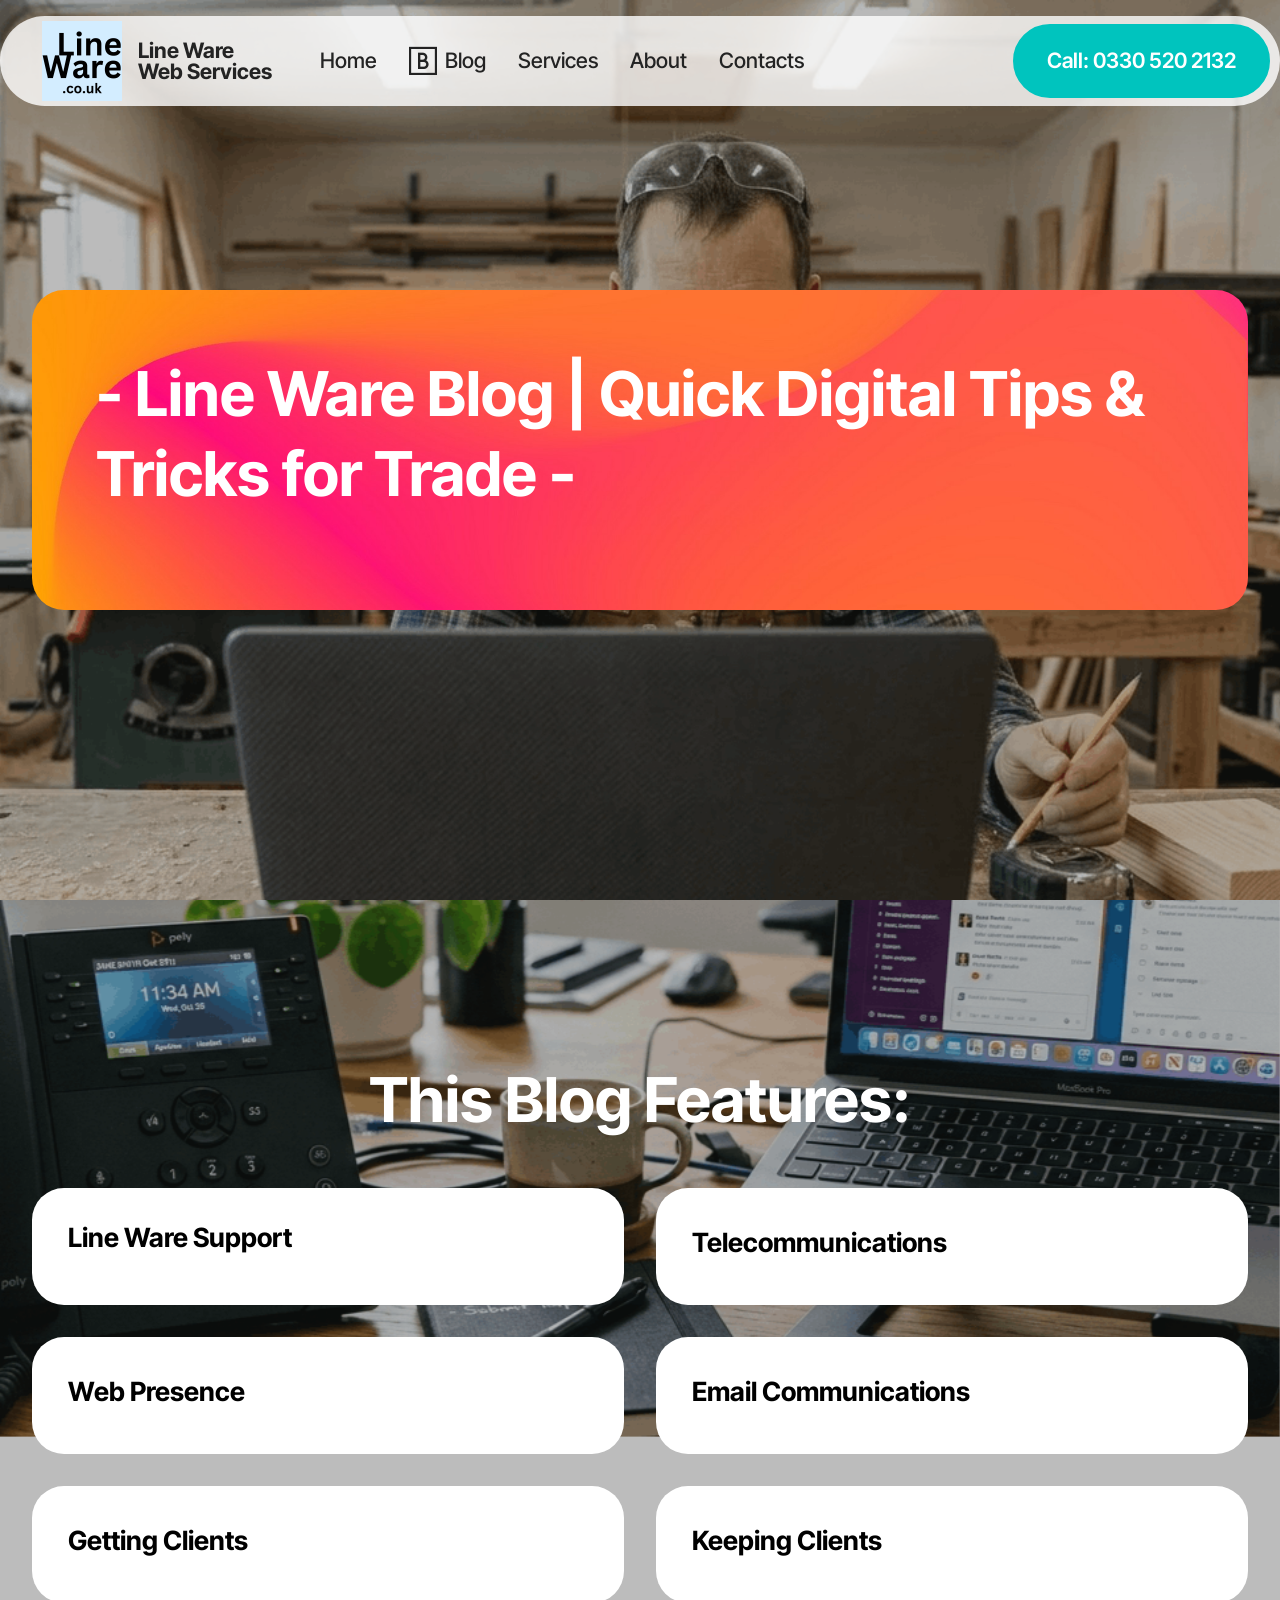
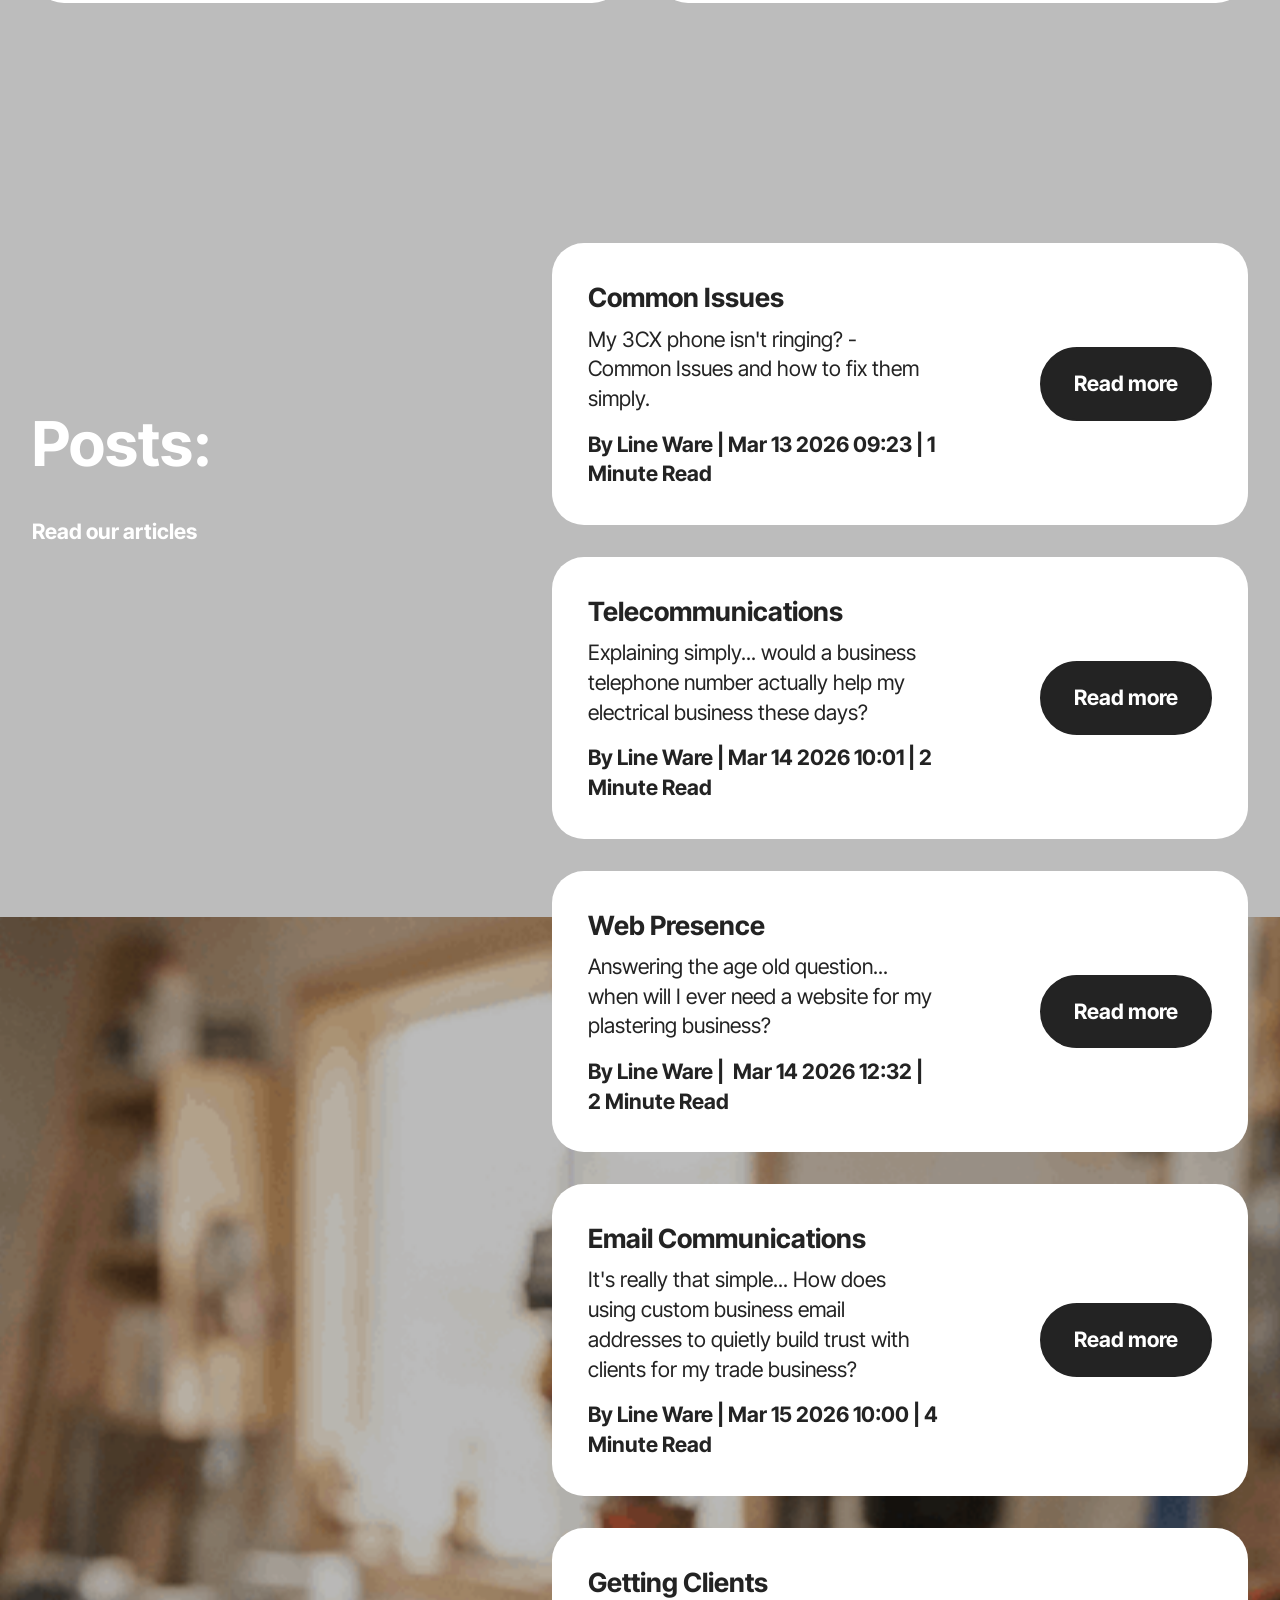
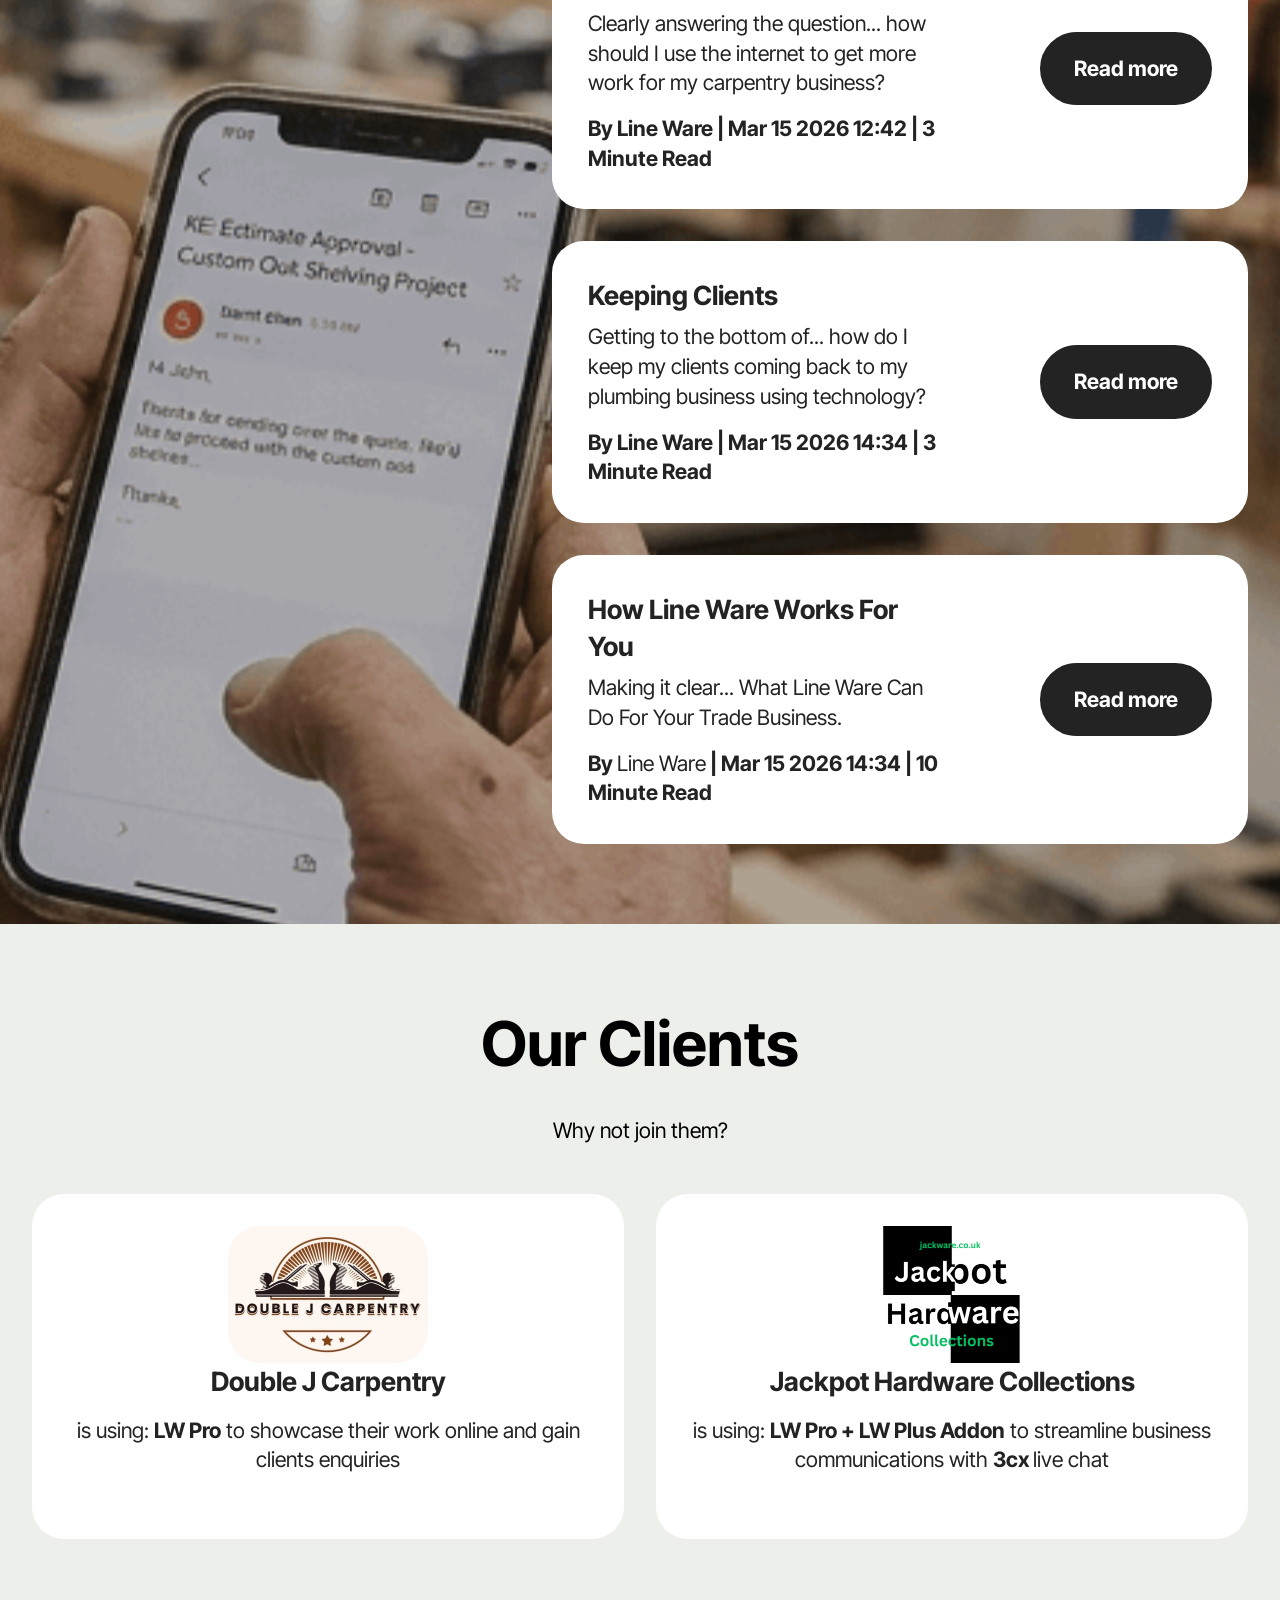
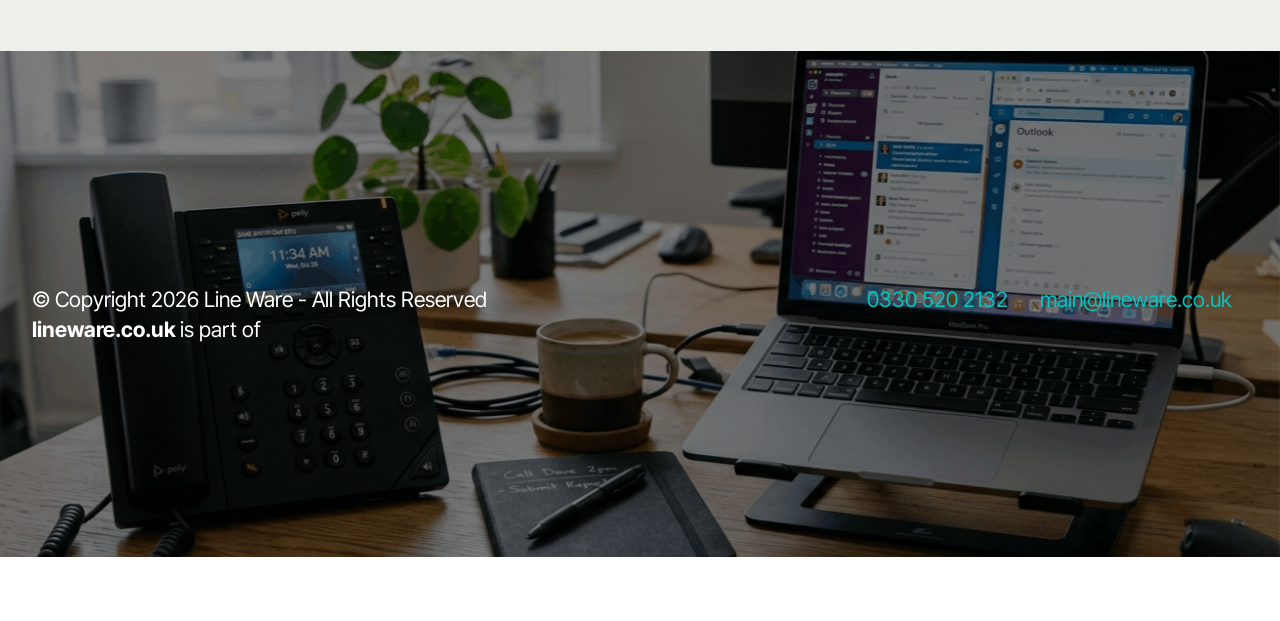
==== blog.html @ bc9c1da8 "LINE WARE ART 7" ====
<!DOCTYPE html>
<html  >
<head>
  <!-- Site made with Mobirise Website Builder v6.0.6, https://mobirise.com -->
  <meta charset="UTF-8">
  <meta http-equiv="X-UA-Compatible" content="IE=edge">
  <meta name="generator" content="Mobirise v6.0.6, mobirise.com">
  <meta name="twitter:card" content="summary_large_image"/>
  <meta name="twitter:image:src" content="assets/images/blog-meta.png">
  <meta property="og:image" content="assets/images/blog-meta.png">
  <meta name="twitter:title" content="Line Ware Blog | Digital Advice for Trade Businesses">
  <meta name="viewport" content="width=device-width, initial-scale=1, minimum-scale=1">
  <link rel="shortcut icon" href="assets/images/jackpot20hardware203-160x160.png" type="image/x-icon">
  <meta name="description" content="Practical advice on websites, email, phone systems and winning more work. Written for tradespeople who want a professional digital presence without the hassle.">
  
  
  <title>Line Ware Blog | Digital Advice for Trade Businesses</title>
  <link rel="stylesheet" href="assets/web/assets/mobirise-icons2/mobirise2.css">
  <link rel="stylesheet" href="assets/bootstrap/css/bootstrap.min.css">
  <link rel="stylesheet" href="assets/bootstrap/css/bootstrap-grid.min.css">
  <link rel="stylesheet" href="assets/bootstrap/css/bootstrap-reboot.min.css">
  <link rel="stylesheet" href="assets/parallax/jarallax.css">
  <link rel="stylesheet" href="assets/animatecss/animate.css">
  <link rel="stylesheet" href="assets/dropdown/css/style.css">
  <link rel="stylesheet" href="assets/theme/css/style.css">
  <link rel="preload" href="https://fonts.googleapis.com/css?family=Inter+Tight:100,200,300,400,500,600,700,800,900,100i,200i,300i,400i,500i,600i,700i,800i,900i&display=swap" as="style" onload="this.onload=null;this.rel='stylesheet'">
  <noscript><link rel="stylesheet" href="https://fonts.googleapis.com/css?family=Inter+Tight:100,200,300,400,500,600,700,800,900,100i,200i,300i,400i,500i,600i,700i,800i,900i&display=swap"></noscript>
  <link rel="preload" as="style" href="assets/mobirise/css/mbr-additional.css?v=H6QwyZ"><link rel="stylesheet" href="assets/mobirise/css/mbr-additional.css?v=H6QwyZ" type="text/css">

  
  
  
</head>
<body>
  
  <section data-bs-version="5.1" class="menu menu1 cid-vdd0ZykHca" once="menu" id="menu01-j">
	

	<nav class="navbar navbar-dropdown navbar-fixed-top navbar-expand-lg">
		<div class="container">
			<div class="navbar-brand">
				<span class="navbar-logo">
					<a href="index.html">
						<img src="assets/images/jackpot20hardware203-160x160.png" alt="Line Ware Logo" style="height: 5rem;">
					</a>
				</span>
				<span class="navbar-caption-wrap"><a class="navbar-caption text-black text-primary display-4" href="index.html">Line Ware <br>Web Services</a></span>
			</div>
			<button class="navbar-toggler" type="button" data-toggle="collapse" data-bs-toggle="collapse" data-target="#navbarSupportedContent" data-bs-target="#navbarSupportedContent" aria-controls="navbarNavAltMarkup" aria-expanded="false" aria-label="Toggle navigation">
				<div class="hamburger">
					<span></span>
					<span></span>
					<span></span>
					<span></span>
				</div>
			</button>
			<div class="collapse navbar-collapse" id="navbarSupportedContent">
				<ul class="navbar-nav nav-dropdown" data-app-modern-menu="true"><li class="nav-item">
						<a class="nav-link link text-black text-primary display-4" href="index.html">Home</a>
					</li><li class="nav-item"><a class="nav-link link text-black text-primary display-4" href="blog.html"><span class="mobi-mbri mobi-mbri-bootstrap mbr-iconfont mbr-iconfont-btn"></span>Blog</a></li><li class="nav-item"><a class="nav-link link text-black text-primary display-4" href="index.html#features04-g">Services</a></li><li class="nav-item"><a class="nav-link link text-black text-primary display-4" href="index.html#article12-4">About</a></li>
					
					<li class="nav-item">
						<a class="nav-link link text-black text-primary display-4" href="index.html#contacts01-7">Contacts</a>
					</li></ul>
				
				<div class="navbar-buttons mbr-section-btn"><a class="btn btn-warning display-4" href="tel:+443305202132">Call: 0330 520 2132</a></div>
			</div>
		</div>
	</nav>
</section>

<section data-bs-version="5.1" class="header15 cid-vdH7ZUwnmd mbr-fullscreen mbr-parallax-background" id="header15-l">
	

	
	<div class="mbr-overlay" style="opacity: 0.3; background-color: rgb(35, 35, 35);"></div>
	<div class="container-fluid">
		<div class="row justify-content-center">
			<div class="card col-12 col-lg-12">
				<div class="card-wrapper wrap">
					<div class="card-box align-center">
						<h1 class="card-title mbr-fonts-style mb-4 display-2"><strong>- Line Ware Blog | Quick Digital Tips &amp; Tricks for Trade -</strong><strong><br></strong></h1>
						
						
					</div>
				</div>
			</div>
		</div>
	</div>
</section>

<section data-bs-version="5.1" class="features032 cid-vdH810aCSI mbr-parallax-background" id="features032-m">
  

  
  <div class="mbr-overlay" style="opacity: 0.3; background-color: rgb(35, 35, 35);"></div>
  <div class="container">
    <div class="row justify-content-center">
      <div class="col-12 mb-5 content-head">
        <h3 class="mbr-section-title mbr-fonts-style align-center mb-0 display-2"><strong>This Blog Features:</strong></h3>
        
      </div>
    </div>
    <div class="row">
      <div class="item features-without-image col-12 col-lg-6 item-mb active">
        <div class="item-wrapper">
          <div class="card-box align-left">
            
            <h5 class="card-title mbr-fonts-style display-5"><p><strong>Line W</strong><strong>are Support</strong></p></h5>
            
          </div>
        </div>
      </div>
      <div class="item features-without-image col-12 col-lg-6 item-mb">
        <div class="item-wrapper">
          <div class="card-box align-left">
            
            <h5 class="card-title mbr-fonts-style display-5"><strong>Telecommunications</strong></h5>
            
          </div>
        </div>
      </div>
      <div class="item features-without-image col-12 col-lg-6 item-mb">
        <div class="item-wrapper">
          <div class="card-box align-left">
            
            <h5 class="card-title mbr-fonts-style display-5">
              <strong>Web Presence</strong></h5>
            
          </div>
        </div>
      </div>
      <div class="item features-without-image col-12 col-lg-6 item-mb">
        <div class="item-wrapper">
          <div class="card-box align-left">
            
            <h5 class="card-title mbr-fonts-style display-5">
              <strong>Email Communications</strong></h5>
            
          </div>
        </div>
      </div>
      <div class="item features-without-image col-12 col-lg-6 item-mb">
        <div class="item-wrapper">
          <div class="card-box align-left">
            
            <h5 class="card-title mbr-fonts-style display-5"><strong>Getting Clients</strong></h5>
            
          </div>
        </div>
      </div>
      <div class="item features-without-image col-12 col-lg-6 item-mb">
        <div class="item-wrapper">
          <div class="card-box align-left">
            
            <h5 class="card-title mbr-fonts-style display-5">
              <strong>Keeping Clients</strong></h5>
            
          </div>
        </div>
      </div>
    </div>
  </div>
</section>

<section data-bs-version="5.1" class="people01 cid-vdHcfs0L8X mbr-fullscreen mbr-parallax-background" id="people01-n">
  

  <div class="mbr-overlay" style="opacity: 0.3; background-color: rgb(35, 35, 35);"></div>

  <div class="container-fluid">
    <div class="row">
      <div class="col-lg-5 mb-5">
        <h3 class="mbr-section-maintitle mbr-fonts-style mb-4 display-2"><strong><br></strong><br><strong>Posts:</strong></h3>
        <p class="mbr-section-maintext mbr-fonts-style mb-4 display-7"><strong>
          Read our articles</strong><br>
        </p>

        
      </div>

      <div class="col-lg-7">
        <div class="item features-without-image active">
          <div class="item-wrapper">
            <div class="row align-items-center">
              <div class="col-md-7">
                <div class="align-left">
                  <h3 class="mbr-section-title mbr-fonts-style mb-2 display-5"><strong>Common Issues&nbsp;</strong></h3>
                  <h4 class="mbr-section-subtitle mbr-fonts-style mb-3 display-7">My 3CX phone isn't ringing? - Common Issues and how to fix them simply.<br></h4>
                  <p class="mbr-section-text mbr-fonts-style mb-0 display-7"><strong>By&nbsp;Line Ware&nbsp;|&nbsp;Mar 13 2026 09:23 | 1 Minute Read</strong><br>
                  </p>
                </div>
              </div>

              <div class="col-md-5">
                <div class="mbr-section-btn align-right"><a class="btn btn-black display-7" href="common-line-ware-issues-with-quick-fixes.html"><strong>Read
                      more</strong></a></div>
              </div>
            </div>
          </div>
        </div><div class="item features-without-image">
          <div class="item-wrapper">
            <div class="row align-items-center">
              <div class="col-md-7">
                <div class="align-left">
                  <h3 class="mbr-section-title mbr-fonts-style mb-2 display-5">
                    <strong>Telecommunications</strong>
                  </h3>
                  <h4 class="mbr-section-subtitle mbr-fonts-style mb-3 display-7">Explaining simply... would a business telephone number actually help my electrical business these days?</h4>
                  <p class="mbr-section-text mbr-fonts-style mb-0 display-7"><strong>By&nbsp;Line Ware&nbsp;|&nbsp;Mar 14 2026 10:01 | 2 Minute Read</strong><br>
                  </p>
                </div>
              </div>

              <div class="col-md-5">
                <div class="mbr-section-btn align-right"><a class="btn btn-black display-7" href="dedicated-numbers-for-business.html"><strong>Read
                      more</strong></a></div>
              </div>
            </div>
          </div>
        </div>
        <div class="item features-without-image">
          <div class="item-wrapper">
            <div class="row align-items-center">
              <div class="col-md-7">
                <div class="align-left">
                  <h3 class="mbr-section-title mbr-fonts-style mb-2 display-5"><strong>Web Presence</strong></h3>
                  <h4 class="mbr-section-subtitle mbr-fonts-style mb-3 display-7">Answering the age old question... when will I ever need a website for my plastering business?</h4>
                  <p class="mbr-section-text mbr-fonts-style mb-0 display-7"><strong>By&nbsp;Line Ware&nbsp;|&nbsp;</strong> <strong>Mar 14 2026 12:32 | 2 Minute Read</strong><br>
                  </p>
                </div>
              </div>

              <div class="col-md-5">
                <div class="mbr-section-btn align-right"><a class="btn btn-black display-7" href="website-for-trades.html"><strong>Read
                      more</strong></a></div>
              </div>
            </div>
          </div>
        </div><div class="item features-without-image">
          <div class="item-wrapper">
            <div class="row align-items-center">
              <div class="col-md-7">
                <div class="align-left">
                  <h3 class="mbr-section-title mbr-fonts-style mb-2 display-5"><strong>Email Communications</strong></h3>
                  <h4 class="mbr-section-subtitle mbr-fonts-style mb-3 display-7">It's really that simple... How does using custom business email addresses to quietly build trust with clients for my trade business?&nbsp;</h4>
                  <p class="mbr-section-text mbr-fonts-style mb-0 display-7"><strong>By&nbsp;Line Ware&nbsp;|&nbsp;Mar 15 2026 10:00 | 4 Minute Read</strong><br>
                  </p>
                </div>
              </div>

              <div class="col-md-5">
                <div class="mbr-section-btn align-right"><a class="btn btn-black display-7" href="why-business-email.html"><strong>Read
                      more</strong></a></div>
              </div>
            </div>
          </div>
        </div><div class="item features-without-image">
          <div class="item-wrapper">
            <div class="row align-items-center">
              <div class="col-md-7">
                <div class="align-left">
                  <h3 class="mbr-section-title mbr-fonts-style mb-2 display-5"><strong>Getting Clients</strong></h3>
                  <h4 class="mbr-section-subtitle mbr-fonts-style mb-3 display-7">Clearly answering the question... how should I use the internet to get more work for my carpentry business?</h4>
                  <p class="mbr-section-text mbr-fonts-style mb-0 display-7"><strong>By&nbsp;Line Ware&nbsp;|&nbsp;Mar 15 2026 12:42 | 3 Minute Read</strong><br>
                  </p>
                </div>
              </div>

              <div class="col-md-5">
                <div class="mbr-section-btn align-right"><a class="btn btn-black display-7" href="getting-clients-for-trades.html"><strong>Read
                      more</strong></a></div>
              </div>
            </div>
          </div>
        </div><div class="item features-without-image">
          <div class="item-wrapper">
            <div class="row align-items-center">
              <div class="col-md-7">
                <div class="align-left">
                  <h3 class="mbr-section-title mbr-fonts-style mb-2 display-5"><strong>Keeping Clients</strong></h3>
                  <h4 class="mbr-section-subtitle mbr-fonts-style mb-3 display-7">Getting to the bottom of... how do I keep my clients coming back to my plumbing business using technology?</h4>
                  <p class="mbr-section-text mbr-fonts-style mb-0 display-7"><strong>By Line Ware |&nbsp;Mar 15 2026 14:34 | 3 Minute Read</strong><br>
                  </p>
                </div>
              </div>

              <div class="col-md-5">
                <div class="mbr-section-btn align-right"><a class="btn btn-black display-7" href="keeping-clients-for-trades.html"><strong>Read
                      more</strong></a></div>
              </div>
            </div>
          </div>
        </div><div class="item features-without-image">
          <div class="item-wrapper">
            <div class="row align-items-center">
              <div class="col-md-7">
                <div class="align-left">
                  <h3 class="mbr-section-title mbr-fonts-style mb-2 display-5"><strong>How Line Ware Works For You</strong></h3>
                  <h4 class="mbr-section-subtitle mbr-fonts-style mb-3 display-7">Making it clear... What Line Ware Can Do For Your Trade Business.</h4>
                  <p class="mbr-section-text mbr-fonts-style mb-0 display-7"><strong>By <a href="lineware-articles.html" class="text-black">Line Ware</a> |&nbsp;Mar 15 2026 14:34 | 10 Minute Read</strong><br>
                  </p>
                </div>
              </div>

              <div class="col-md-5">
                <div class="mbr-section-btn align-right"><a class="btn btn-black display-7" href="what-line-ware-can-do-for-trade.html"><strong>Read
                      more</strong></a></div>
              </div>
            </div>
          </div>
        </div>
        
      </div>
    </div>
  </div>
</section>

<section data-bs-version="5.1" class="clients3 cid-vdHrw9tDtM" id="clients03-q">
  

  
  
  <div class="container">
    <div class="row justify-content-center">
      <div class="col-12 content-head">
        <div class="mb-5">
          <h5 class="mbr-section-title mbr-fonts-style mb-0 display-2">
            <strong>Our Clients</strong><br></h5>
          <div class="col-12">
            <h6 class="mbr-section-subtitle mbr-fonts-style mb-0 mt-4 display-7">
              Why not join them?</h6>
          </div>
        </div>
      </div>
    </div>
    <div class="row">
      
      <div class="item features-without-image col-12 col-lg-6 active">
        <div class="item-wrapper">
          <div class="img-wrapper">
            <a href="https://doublejcarpentry.co.uk"><img src="assets/images/e1c928b92754c45664c3d3ea4e9c6b3ctplv-tiktokx-cropcenter-1080-400x273.jpg" alt="Double J Carpentry"></a>
          </div>
          <div class="card-box align-center">
            
            <h5 class="card-title mbr-fonts-style mb-3 display-5"><strong>Double J Carpentry</strong><strong><br></strong></h5>
            <p class="mbr-text mbr-fonts-style mb-4 display-7">
              is using:&nbsp;<strong>LW Pro</strong>&nbsp;to showcase their work online and gain clients enquiries</p>
            
          </div>
        </div>
      </div><div class="item features-without-image col-12 col-lg-6">
        <div class="item-wrapper">
          <div class="img-wrapper">
            <a href="https://jackware.co.uk"><img src="assets/images/jackpothardware-logoforlineware-400x273.png" alt="Jackpot Hardware Logo" data-slide-to="1" data-bs-slide-to="2"></a>
          </div>
          <div class="card-box align-center">
            
            <h5 class="card-title mbr-fonts-style mb-3 display-5">
              <strong>Jackpot Hardware Collections</strong></h5>
            <p class="mbr-text mbr-fonts-style mb-4 display-7">is using: <strong>LW Pro + LW Plus Addon</strong> to streamline business communications with <strong>3cx </strong>live chat<br></p>
            
          </div>
        </div>
      </div>
      
    </div>
  </div>
</section>

<section data-bs-version="5.1" class="footer2 cid-vdruQiumK5 mbr-parallax-background" once="footers" id="footer02-k">
    

    
    <div class="mbr-overlay" style="opacity: 0.5; background-color: rgb(0, 0, 0);">
    </div>

    <div class="container">
        <div class="row">
            <div class="col-12 col-lg-6 center mt-2 mb-3">
                <p class="mbr-fonts-style copyright mb-0 display-7">
                    <br><br><br><br><br><br>© Copyright 2026 Line Ware - All Rights Reserved<br><strong>lineware.co.uk </strong>is part of&nbsp;<br><br><br><br><br><br></p>
            </div>
            <div class="col-12 col-lg-6 center">
                <div class="row-links mt-2 mb-3">
                    <ul class="row-links-soc">
                        
                        
                        
                        
                    <li class="row-links-soc-item mbr-fonts-style display-7"><a href="tel:+443305202132" class="text-warning text-primary">0330 520 2132</a></li><li class="row-links-soc-item mbr-fonts-style display-7"><a href="mailto:main@lineware.co.uk" class="text-warning text-primary">main@lineware.co.uk</a></li></ul>
                </div>
            </div>
        </div>
    </div>
</section><section class="display-7" style="padding: 0;align-items: center;justify-content: center;flex-wrap: wrap;    align-content: center;display: flex;position: relative;height: 4rem;"><a href="https://mobiri.se/" style="flex: 1 1;height: 4rem;position: absolute;width: 100%;z-index: 1;"><img alt="" style="height: 4rem;" src="[data-uri]"></a><p style="margin: 0;text-align: center;" class="display-7">&#8204;</p><a style="z-index:1" href="https://mobirise.com/builder/ai-website-maker.html">Best AI Website Maker</a></section><script src="assets/bootstrap/js/bootstrap.bundle.min.js"></script>  <script src="assets/parallax/jarallax.js"></script>  <script src="assets/smoothscroll/smooth-scroll.js"></script>  <script src="assets/ytplayer/index.js"></script>  <script src="assets/dropdown/js/navbar-dropdown.js"></script>  <script src="assets/theme/js/script.js"></script>  
  
  
 <div id="scrollToTop" class="scrollToTop mbr-arrow-up"><a style="text-align: center;"><i class="mbr-arrow-up-icon mbr-arrow-up-icon-cm cm-icon cm-icon-smallarrow-up"></i></a></div>
    <input name="animation" type="hidden">
  </body>
</html>
---- assets/web/assets/mobirise-icons2/mobirise2.css ----
@font-face {
  font-family: 'Moririse2';
  font-display: swap;
  src:  url('mobirise2.eot?f2bix4');
  src:  url('mobirise2.eot?f2bix4#iefix') format('embedded-opentype'),
    url('mobirise2.ttf?f2bix4') format('truetype'),
    url('mobirise2.woff?f2bix4') format('woff'),
    url('mobirise2.svg?f2bix4#mobirise2') format('svg');
  font-weight: normal;
  font-style: normal;
}

[class^="mobi-"], [class*=" mobi-"] {
  /* use !important to prevent issues with browser extensions that change fonts */
  font-family: 'Moririse2' !important;
  speak: none;
  font-style: normal;
  font-weight: normal;
  font-variant: normal;
  text-transform: none;
  line-height: 1;

  /* Better Font Rendering =========== */
  -webkit-font-smoothing: antialiased;
  -moz-osx-font-smoothing: grayscale;
}

.mobi-mbri-add-submenu:before {
  content: "\e900";
}
.mobi-mbri-alert:before {
  content: "\e901";
}
.mobi-mbri-align-center:before {
  content: "\e902";
}
.mobi-mbri-align-justify:before {
  content: "\e903";
}
.mobi-mbri-align-left:before {
  content: "\e904";
}
.mobi-mbri-align-right:before {
  content: "\e905";
}
.mobi-mbri-android:before {
  content: "\e906";
}
.mobi-mbri-apple:before {
  content: "\e907";
}
.mobi-mbri-arrow-down:before {
  content: "\e908";
}
.mobi-mbri-arrow-next:before {
  content: "\e909";
}
.mobi-mbri-arrow-prev:before {
  content: "\e90a";
}
.mobi-mbri-arrow-up:before {
  content: "\e90b";
}
.mobi-mbri-bold:before {
  content: "\e90c";
}
.mobi-mbri-bookmark:before {
  content: "\e90d";
}
.mobi-mbri-bootstrap:before {
  content: "\e90e";
}
.mobi-mbri-briefcase:before {
  content: "\e90f";
}
.mobi-mbri-browse:before {
  content: "\e910";
}
.mobi-mbri-bulleted-list:before {
  content: "\e911";
}
.mobi-mbri-calendar:before {
  content: "\e912";
}
.mobi-mbri-camera:before {
  content: "\e913";
}
.mobi-mbri-cart-add:before {
  content: "\e914";
}
.mobi-mbri-cart-full:before {
  content: "\e915";
}
.mobi-mbri-cash:before {
  content: "\e916";
}
.mobi-mbri-change-style:before {
  content: "\e917";
}
.mobi-mbri-chat:before {
  content: "\e918";
}
.mobi-mbri-clock:before {
  content: "\e919";
}
.mobi-mbri-close:before {
  content: "\e91a";
}
.mobi-mbri-cloud:before {
  content: "\e91b";
}
.mobi-mbri-code:before {
  content: "\e91c";
}
.mobi-mbri-contact-form:before {
  content: "\e91d";
}
.mobi-mbri-credit-card:before {
  content: "\e91e";
}
.mobi-mbri-cursor-click:before {
  content: "\e91f";
}
.mobi-mbri-cust-feedback:before {
  content: "\e920";
}
.mobi-mbri-database:before {
  content: "\e921";
}
.mobi-mbri-delivery:before {
  content: "\e922";
}
.mobi-mbri-desktop:before {
  content: "\e923";
}
.mobi-mbri-devices:before {
  content: "\e924";
}
.mobi-mbri-down:before {
  content: "\e925";
}
.mobi-mbri-download-2:before {
  content: "\e926";
}
.mobi-mbri-download:before {
  content: "\e927";
}
.mobi-mbri-drag-n-drop-2:before {
  content: "\e928";
}
.mobi-mbri-drag-n-drop:before {
  content: "\e929";
}
.mobi-mbri-edit-2:before {
  content: "\e92a";
}
.mobi-mbri-edit:before {
  content: "\e92b";
}
.mobi-mbri-error:before {
  content: "\e92c";
}
.mobi-mbri-extension:before {
  content: "\e92d";
}
.mobi-mbri-features:before {
  content: "\e92e";
}
.mobi-mbri-file:before {
  content: "\e92f";
}
.mobi-mbri-flag:before {
  content: "\e930";
}
.mobi-mbri-folder:before {
  content: "\e931";
}
.mobi-mbri-gift:before {
  content: "\e932";
}
.mobi-mbri-github:before {
  content: "\e933";
}
.mobi-mbri-globe-2:before {
  content: "\e934";
}
.mobi-mbri-globe:before {
  content: "\e935";
}
.mobi-mbri-growing-chart:before {
  content: "\e936";
}
.mobi-mbri-hearth:before {
  content: "\e937";
}
.mobi-mbri-help:before {
  content: "\e938";
}
.mobi-mbri-home:before {
  content: "\e939";
}
.mobi-mbri-hot-cup:before {
  content: "\e93a";
}
.mobi-mbri-idea:before {
  content: "\e93b";
}
.mobi-mbri-image-gallery:before {
  content: "\e93c";
}
.mobi-mbri-image-slider:before {
  content: "\e93d";
}
.mobi-mbri-info:before {
  content: "\e93e";
}
.mobi-mbri-italic:before {
  content: "\e93f";
}
.mobi-mbri-key:before {
  content: "\e940";
}
.mobi-mbri-laptop:before {
  content: "\e941";
}
.mobi-mbri-layers:before {
  content: "\e942";
}
.mobi-mbri-left-right:before {
  content: "\e943";
}
.mobi-mbri-left:before {
  content: "\e944";
}
.mobi-mbri-letter:before {
  content: "\e945";
}
.mobi-mbri-like:before {
  content: "\e946";
}
.mobi-mbri-link:before {
  content: "\e947";
}
.mobi-mbri-lock:before {
  content: "\e948";
}
.mobi-mbri-login:before {
  content: "\e949";
}
.mobi-mbri-logout:before {
  content: "\e94a";
}
.mobi-mbri-magic-stick:before {
  content: "\e94b";
}
.mobi-mbri-map-pin:before {
  content: "\e94c";
}
.mobi-mbri-menu:before {
  content: "\e94d";
}
.mobi-mbri-mobile-2:before {
  content: "\e94e";
}
.mobi-mbri-mobile-horizontal:before {
  content: "\e94f";
}
.mobi-mbri-mobile:before {
  content: "\e950";
}
.mobi-mbri-mobirise:before {
  content: "\e951";
}
.mobi-mbri-more-horizontal:before {
  content: "\e952";
}
.mobi-mbri-more-vertical:before {
  content: "\e953";
}
.mobi-mbri-music:before {
  content: "\e954";
}
.mobi-mbri-new-file:before {
  content: "\e955";
}
.mobi-mbri-numbered-list:before {
  content: "\e956";
}
.mobi-mbri-opened-folder:before {
  content: "\e957";
}
.mobi-mbri-pages:before {
  content: "\e958";
}
.mobi-mbri-paper-plane:before {
  content: "\e959";
}
.mobi-mbri-paperclip:before {
  content: "\e95a";
}
.mobi-mbri-phone:before {
  content: "\e95b";
}
.mobi-mbri-photo:before {
  content: "\e95c";
}
.mobi-mbri-photos:before {
  content: "\e95d";
}
.mobi-mbri-pin:before {
  content: "\e95e";
}
.mobi-mbri-play:before {
  content: "\e95f";
}
.mobi-mbri-plus:before {
  content: "\e960";
}
.mobi-mbri-preview:before {
  content: "\e961";
}
.mobi-mbri-print:before {
  content: "\e962";
}
.mobi-mbri-protect:before {
  content: "\e963";
}
.mobi-mbri-question:before {
  content: "\e964";
}
.mobi-mbri-quote-left:before {
  content: "\e965";
}
.mobi-mbri-quote-right:before {
  content: "\e966";
}
.mobi-mbri-redo:before {
  content: "\e967";
}
.mobi-mbri-refresh:before {
  content: "\e968";
}
.mobi-mbri-responsive-2:before {
  content: "\e969";
}
.mobi-mbri-responsive:before {
  content: "\e96a";
}
.mobi-mbri-right:before {
  content: "\e96b";
}
.mobi-mbri-rocket:before {
  content: "\e96c";
}
.mobi-mbri-sad-face:before {
  content: "\e96d";
}
.mobi-mbri-sale:before {
  content: "\e96e";
}
.mobi-mbri-save:before {
  content: "\e96f";
}
.mobi-mbri-search:before {
  content: "\e970";
}
.mobi-mbri-setting-2:before {
  content: "\e971";
}
.mobi-mbri-setting-3:before {
  content: "\e972";
}
.mobi-mbri-setting:before {
  content: "\e973";
}
.mobi-mbri-share:before {
  content: "\e974";
}
.mobi-mbri-shopping-bag:before {
  content: "\e975";
}
.mobi-mbri-shopping-basket:before {
  content: "\e976";
}
.mobi-mbri-shopping-cart:before {
  content: "\e977";
}
.mobi-mbri-sites:before {
  content: "\e978";
}
.mobi-mbri-smile-face:before {
  content: "\e979";
}
.mobi-mbri-speed:before {
  content: "\e97a";
}
.mobi-mbri-star:before {
  content: "\e97b";
}
.mobi-mbri-success:before {
  content: "\e97c";
}
.mobi-mbri-sun:before {
  content: "\e97d";
}
.mobi-mbri-sun2:before {
  content: "\e97e";
}
.mobi-mbri-tablet-vertical:before {
  content: "\e97f";
}
.mobi-mbri-tablet:before {
  content: "\e980";
}
.mobi-mbri-target:before {
  content: "\e981";
}
.mobi-mbri-timer:before {
  content: "\e982";
}
.mobi-mbri-to-ftp:before {
  content: "\e983";
}
.mobi-mbri-to-local-drive:before {
  content: "\e984";
}
.mobi-mbri-touch-swipe:before {
  content: "\e985";
}
.mobi-mbri-touch:before {
  content: "\e986";
}
.mobi-mbri-trash:before {
  content: "\e987";
}
.mobi-mbri-underline:before {
  content: "\e988";
}
.mobi-mbri-undo:before {
  content: "\e989";
}
.mobi-mbri-unlink:before {
  content: "\e98a";
}
.mobi-mbri-unlock:before {
  content: "\e98b";
}
.mobi-mbri-up-down:before {
  content: "\e98c";
}
.mobi-mbri-up:before {
  content: "\e98d";
}
.mobi-mbri-update:before {
  content: "\e98e";
}
.mobi-mbri-upload-2:before {
  content: "\e98f";
}
.mobi-mbri-upload:before {
  content: "\e990";
}
.mobi-mbri-user-2:before {
  content: "\e991";
}
.mobi-mbri-user:before {
  content: "\e992";
}
.mobi-mbri-users:before {
  content: "\e993";
}
.mobi-mbri-video-play:before {
  content: "\e994";
}
.mobi-mbri-video:before {
  content: "\e995";
}
.mobi-mbri-watch:before {
  content: "\e996";
}
.mobi-mbri-website-theme-2:before {
  content: "\e997";
}
.mobi-mbri-website-theme:before {
  content: "\e998";
}
.mobi-mbri-wifi:before {
  content: "\e999";
}
.mobi-mbri-windows:before {
  content: "\e99a";
}
.mobi-mbri-zoom-in:before {
  content: "\e99b";
}
.mobi-mbri-zoom-out:before {
  content: "\e99c";
}
---- assets/parallax/jarallax.css ----
.jarallax {
    position: relative;
    z-index: 0;
}
.jarallax > .jarallax-img {
    position: absolute;
    object-fit: cover;
    /* support for plugin https://github.com/bfred-it/object-fit-images */
    font-family: 'object-fit: cover;';
    top: 0;
    left: 0;
    width: 100%;
    height: 100%;
    z-index: -1;
}
---- assets/dropdown/css/style.css ----
.navbar-dropdown {
  left: 0;
  padding: 0;
  position: absolute;
  right: 0;
  top: 0;
  transition: all 0.45s ease;
  z-index: 1030;
  background: #282828; }
  .navbar-dropdown .navbar-logo {
    margin-right: 0.8rem;
    transition: margin 0.3s ease-in-out;
    vertical-align: middle; }
    .navbar-dropdown .navbar-logo img {
      height: 3.125rem;
      transition: all 0.3s ease-in-out; }
    .navbar-dropdown .navbar-logo.mbr-iconfont {
      font-size: 3.125rem;
      line-height: 3.125rem; }
  .navbar-dropdown .navbar-caption {
    font-weight: 700;
    white-space: normal;
    vertical-align: -4px;
    line-height: 3.125rem !important; }
    .navbar-dropdown .navbar-caption, .navbar-dropdown .navbar-caption:hover {
      color: inherit;
      text-decoration: none; }
  .navbar-dropdown .mbr-iconfont + .navbar-caption {
    vertical-align: -1px; }
  .navbar-dropdown.navbar-fixed-top {
    position: fixed; }
  .navbar-dropdown .navbar-brand span {
    vertical-align: -4px; }
  .navbar-dropdown.bg-color.transparent {
    background: none; }
  .navbar-dropdown.navbar-short .navbar-brand {
    padding: 0.625rem 0; }
    .navbar-dropdown.navbar-short .navbar-brand span {
      vertical-align: -1px; }
  .navbar-dropdown.navbar-short .navbar-caption {
    line-height: 2.375rem !important;
    vertical-align: -2px; }
  .navbar-dropdown.navbar-short .navbar-logo {
    margin-right: 0.5rem; }
    .navbar-dropdown.navbar-short .navbar-logo img {
      height: 2.375rem; }
    .navbar-dropdown.navbar-short .navbar-logo.mbr-iconfont {
      font-size: 2.375rem;
      line-height: 2.375rem; }
  .navbar-dropdown.navbar-short .mbr-table-cell {
    height: 3.625rem; }
  .navbar-dropdown .navbar-close {
    left: 0.6875rem;
    position: fixed;
    top: 0.75rem;
    z-index: 1000; }
  .navbar-dropdown .hamburger-icon {
    content: "";
    display: inline-block;
    vertical-align: middle;
    width: 16px;
    -webkit-box-shadow: 0 -6px 0 1px #282828,0 0 0 1px #282828,0 6px 0 1px #282828;
    -moz-box-shadow: 0 -6px 0 1px #282828,0 0 0 1px #282828,0 6px 0 1px #282828;
    box-shadow: 0 -6px 0 1px #282828,0 0 0 1px #282828,0 6px 0 1px #282828; }

.dropdown-menu .dropdown-toggle[data-toggle="dropdown-submenu"]::after {
  border-bottom: 0.35em solid transparent;
  border-left: 0.35em solid;
  border-right: 0;
  border-top: 0.35em solid transparent;
  margin-left: 0.3rem; }

.dropdown-menu .dropdown-item:focus {
  outline: 0; }

.nav-dropdown {
  font-size: 0.75rem;
  font-weight: 500;
  height: auto !important; }
  .nav-dropdown .nav-btn {
    padding-left: 1rem; }
  .nav-dropdown .link {
    margin: .667em 1.667em;
    font-weight: 500;
    padding: 0;
    transition: color .2s ease-in-out; }
    .nav-dropdown .link.dropdown-toggle {
      margin-right: 2.583em; }
      .nav-dropdown .link.dropdown-toggle::after {
        margin-left: .25rem;
        border-top: 0.35em solid;
        border-right: 0.35em solid transparent;
        border-left: 0.35em solid transparent;
        border-bottom: 0; }
      .nav-dropdown .link.dropdown-toggle[aria-expanded="true"] {
        margin: 0;
        padding: 0.667em 3.263em  0.667em 1.667em; }
  .nav-dropdown .link::after,
  .nav-dropdown .dropdown-item::after {
    color: inherit; }
  .nav-dropdown .btn {
    font-size: 0.75rem;
    font-weight: 700;
    letter-spacing: 0;
    margin-bottom: 0;
    padding-left: 1.25rem;
    padding-right: 1.25rem; }
  .nav-dropdown .dropdown-menu {
    border-radius: 0;
    border: 0;
    left: 0;
    margin: 0;
    padding-bottom: 1.25rem;
    padding-top: 1.25rem;
    position: relative; }
  .nav-dropdown .dropdown-submenu {
    margin-left: 0.125rem;
    top: 0; }
  .nav-dropdown .dropdown-item {
    font-weight: 500;
    line-height: 2;
    padding: 0.3846em 4.615em 0.3846em 1.5385em;
    position: relative;
    transition: color .2s ease-in-out, background-color .2s ease-in-out; }
    .nav-dropdown .dropdown-item::after {
      margin-top: -0.3077em;
      position: absolute;
      right: 1.1538em;
      top: 50%; }
    .nav-dropdown .dropdown-item:focus, .nav-dropdown .dropdown-item:hover {
      background: none; }

@media (max-width: 767px) {
  .nav-dropdown.navbar-toggleable-sm {
    bottom: 0;
    display: none;
    left: 0;
    overflow-x: hidden;
    position: fixed;
    top: 0;
    transform: translateX(-100%);
    -ms-transform: translateX(-100%);
    -webkit-transform: translateX(-100%);
    width: 18.75rem;
    z-index: 999; } }
.nav-dropdown.navbar-toggleable-xl {
  bottom: 0;
  display: none;
  left: 0;
  overflow-x: hidden;
  position: fixed;
  top: 0;
  transform: translateX(-100%);
  -ms-transform: translateX(-100%);
  -webkit-transform: translateX(-100%);
  width: 18.75rem;
  z-index: 999; }

.nav-dropdown-sm {
  display: block !important;
  overflow-x: hidden;
  overflow: auto;
  padding-top: 3.875rem; }
  .nav-dropdown-sm::after {
    content: "";
    display: block;
    height: 3rem;
    width: 100%; }
  .nav-dropdown-sm.collapse.in ~ .navbar-close {
    display: block !important; }
  .nav-dropdown-sm.collapsing, .nav-dropdown-sm.collapse.in {
    transform: translateX(0);
    -ms-transform: translateX(0);
    -webkit-transform: translateX(0);
    transition: all 0.25s ease-out;
    -webkit-transition: all 0.25s ease-out;
    background: #282828; }
  .nav-dropdown-sm.collapsing[aria-expanded="false"] {
    transform: translateX(-100%);
    -ms-transform: translateX(-100%);
    -webkit-transform: translateX(-100%); }
  .nav-dropdown-sm .nav-item {
    display: block;
    margin-left: 0 !important;
    padding-left: 0; }
  .nav-dropdown-sm .link,
  .nav-dropdown-sm .dropdown-item {
    border-top: 1px dotted rgba(255, 255, 255, 0.1);
    font-size: 0.8125rem;
    line-height: 1.6;
    margin: 0 !important;
    padding: 0.875rem 2.4rem 0.875rem 1.5625rem !important;
    position: relative;
    white-space: normal; }
    .nav-dropdown-sm .link:focus, .nav-dropdown-sm .link:hover,
    .nav-dropdown-sm .dropdown-item:focus,
    .nav-dropdown-sm .dropdown-item:hover {
      background: rgba(0, 0, 0, 0.2) !important;
      color: #c0a375; }
  .nav-dropdown-sm .nav-btn {
    position: relative;
    padding: 1.5625rem 1.5625rem 0 1.5625rem; }
    .nav-dropdown-sm .nav-btn::before {
      border-top: 1px dotted rgba(255, 255, 255, 0.1);
      content: "";
      left: 0;
      position: absolute;
      top: 0;
      width: 100%; }
    .nav-dropdown-sm .nav-btn + .nav-btn {
      padding-top: 0.625rem; }
      .nav-dropdown-sm .nav-btn + .nav-btn::before {
        display: none; }
  .nav-dropdown-sm .btn {
    padding: 0.625rem 0; }
  .nav-dropdown-sm .dropdown-toggle[data-toggle="dropdown-submenu"]::after {
    margin-left: .25rem;
    border-top: 0.35em solid;
    border-right: 0.35em solid transparent;
    border-left: 0.35em solid transparent;
    border-bottom: 0; }
  .nav-dropdown-sm .dropdown-toggle[data-toggle="dropdown-submenu"][aria-expanded="true"]::after {
    border-top: 0;
    border-right: 0.35em solid transparent;
    border-left: 0.35em solid transparent;
    border-bottom: 0.35em solid; }
  .nav-dropdown-sm .dropdown-menu {
    margin: 0;
    padding: 0;
    position: relative;
    top: 0;
    left: 0;
    width: 100%;
    border: 0;
    float: none;
    border-radius: 0;
    background: none; }
  .nav-dropdown-sm .dropdown-submenu {
    left: 100%;
    margin-left: 0.125rem;
    margin-top: -1.25rem;
    top: 0; }

.navbar-toggleable-sm .nav-dropdown .dropdown-menu {
  position: absolute; }

.navbar-toggleable-sm .nav-dropdown .dropdown-submenu {
  left: 100%;
  margin-left: 0.125rem;
  margin-top: -1.25rem;
  top: 0; }

.navbar-toggleable-sm.opened .nav-dropdown .dropdown-menu {
  position: relative; }

.navbar-toggleable-sm.opened .nav-dropdown .dropdown-submenu {
  left: 0;
  margin-left: 00rem;
  margin-top: 0rem;
  top: 0; }

.is-builder .nav-dropdown.collapsing {
  transition: none !important; }
---- assets/theme/css/style.css ----
@charset "UTF-8";
section {
  background-color: #ffffff;
}

body {
  font-style: normal;
  line-height: 1.5;
  font-weight: 400;
  color: #232323;
  position: relative;
}

button {
  background-color: transparent;
  border-color: transparent;
}

.embla__button,
.carousel-control {
  background-color: #edefea !important;
  opacity: 0.8 !important;
  color: #464845 !important;
  border-color: #edefea !important;
}

.carousel .close,
.modalWindow .close {
  background-color: #edefea !important;
  color: #464845 !important;
  border-color: #edefea !important;
  opacity: 0.8 !important;
}

.carousel .close:hover,
.modalWindow .close:hover {
  opacity: 1 !important;
}

.carousel-indicators li {
  background-color: #edefea !important;
  border: 2px solid #464845 !important;
}

.carousel-indicators li:hover,
.carousel-indicators li:active {
  opacity: 0.8 !important;
}

.embla__button:hover,
.carousel-control:hover {
  background-color: #edefea !important;
  opacity: 1 !important;
}

.modalWindow-video-container {
  height: 80%;
}

section,
.container,
.container-fluid {
  position: relative;
  word-wrap: break-word;
}

a.mbr-iconfont:hover {
  text-decoration: none;
}

.article .lead p,
.article .lead ul,
.article .lead ol,
.article .lead pre,
.article .lead blockquote {
  margin-bottom: 0;
}

a {
  font-style: normal;
  font-weight: 400;
  cursor: pointer;
}
a, a:hover {
  text-decoration: none;
}

.mbr-section-title {
  font-style: normal;
  line-height: 1.3;
}

.mbr-section-subtitle {
  line-height: 1.3;
}

.mbr-text {
  font-style: normal;
  line-height: 1.7;
}

h1,
h2,
h3,
h4,
h5,
h6,
.display-1,
.display-2,
.display-4,
.display-5,
.display-7,
span,
p,
a {
  line-height: 1;
  word-break: break-word;
  word-wrap: break-word;
  font-weight: 400;
}

b,
strong {
  font-weight: bold;
}

input:-webkit-autofill, input:-webkit-autofill:hover, input:-webkit-autofill:focus, input:-webkit-autofill:active {
  transition-delay: 9999s;
  -webkit-transition-property: background-color, color;
  transition-property: background-color, color;
}

textarea[type=hidden] {
  display: none;
}

section {
  background-position: 50% 50%;
  background-repeat: no-repeat;
  background-size: cover;
}
section .mbr-background-video,
section .mbr-background-video-preview {
  position: absolute;
  bottom: 0;
  left: 0;
  right: 0;
  top: 0;
}

.hidden {
  visibility: hidden;
}

.mbr-z-index20 {
  z-index: 20;
}

/*! Base colors */
.mbr-white {
  color: #ffffff;
}

.mbr-black {
  color: #111111;
}

.mbr-bg-white {
  background-color: #ffffff;
}

.mbr-bg-black {
  background-color: #000000;
}

/*! Text-aligns */
.align-left {
  text-align: left;
}

.align-center {
  text-align: center;
}

.align-right {
  text-align: right;
}

/*! Font-weight  */
.mbr-light {
  font-weight: 300;
}

.mbr-regular {
  font-weight: 400;
}

.mbr-semibold {
  font-weight: 500;
}

.mbr-bold {
  font-weight: 700;
}

/*! Media  */
.media-content {
  flex-basis: 100%;
}

.media-container-row {
  display: flex;
  flex-direction: row;
  flex-wrap: wrap;
  justify-content: center;
  align-content: center;
  align-items: start;
}
.media-container-row .media-size-item {
  width: 400px;
}

.media-container-column {
  display: flex;
  flex-direction: column;
  flex-wrap: wrap;
  justify-content: center;
  align-content: center;
  align-items: stretch;
}
.media-container-column > * {
  width: 100%;
}

@media (min-width: 992px) {
  .media-container-row {
    flex-wrap: nowrap;
  }
}
figure {
  margin-bottom: 0;
  overflow: hidden;
}

figure[mbr-media-size] {
  transition: width 0.1s;
}

img,
iframe {
  display: block;
  width: 100%;
}

.card {
  background-color: transparent;
  border: none;
}

.card-box {
  width: 100%;
}

.card-img {
  text-align: center;
  flex-shrink: 0;
  -webkit-flex-shrink: 0;
}

.media {
  max-width: 100%;
  margin: 0 auto;
}

.mbr-figure {
  align-self: center;
}

.media-container > div {
  max-width: 100%;
}

.mbr-figure img,
.card-img img {
  width: 100%;
}

@media (max-width: 991px) {
  .media-size-item {
    width: auto !important;
  }
  .media {
    width: auto;
  }
  .mbr-figure {
    width: 100% !important;
  }
}
/*! Buttons */
.mbr-section-btn {
  margin-left: -0.6rem;
  margin-right: -0.6rem;
  font-size: 0;
}

.btn {
  font-weight: 600;
  border-width: 1px;
  font-style: normal;
  margin: 0.6rem 0.6rem;
  white-space: normal;
  transition: all 0.2s ease-in-out;
  display: inline-flex;
  align-items: center;
  justify-content: center;
  word-break: break-word;
}

.btn-sm {
  font-weight: 600;
  letter-spacing: 0px;
  transition: all 0.3s ease-in-out;
}

.btn-md {
  font-weight: 600;
  letter-spacing: 0px;
  transition: all 0.3s ease-in-out;
}

.btn-lg {
  font-weight: 600;
  letter-spacing: 0px;
  transition: all 0.3s ease-in-out;
}

.btn-form {
  margin: 0;
}
.btn-form:hover {
  cursor: pointer;
}

nav .mbr-section-btn {
  margin-left: 0rem;
  margin-right: 0rem;
}

/*! Btn icon margin */
.btn .mbr-iconfont,
.btn.btn-sm .mbr-iconfont {
  order: 1;
  cursor: pointer;
  margin-left: 0.5rem;
  vertical-align: sub;
}

.btn.btn-md .mbr-iconfont,
.btn.btn-md .mbr-iconfont {
  margin-left: 0.8rem;
}

.mbr-regular {
  font-weight: 400;
}

.mbr-semibold {
  font-weight: 500;
}

.mbr-bold {
  font-weight: 700;
}

[type=submit] {
  -webkit-appearance: none;
}

/*! Full-screen */
.mbr-fullscreen .mbr-overlay {
  min-height: 100vh;
}

.mbr-fullscreen {
  display: flex;
  display: -moz-flex;
  display: -ms-flex;
  display: -o-flex;
  align-items: center;
  min-height: 100vh;
  padding-top: 3rem;
  padding-bottom: 3rem;
}

/*! Map */
.map {
  height: 25rem;
  position: relative;
}
.map iframe {
  width: 100%;
  height: 100%;
}

/*! Scroll to top arrow */
.mbr-arrow-up {
  bottom: 25px;
  right: 90px;
  position: fixed;
  text-align: right;
  z-index: 5000;
  color: #ffffff;
  font-size: 22px;
}

.mbr-arrow-up a {
  background: rgba(0, 0, 0, 0.2);
  border-radius: 50%;
  color: #fff;
  display: inline-block;
  height: 60px;
  width: 60px;
  border: 2px solid #fff;
  outline-style: none !important;
  position: relative;
  text-decoration: none;
  transition: all 0.3s ease-in-out;
  cursor: pointer;
  text-align: center;
}
.mbr-arrow-up a:hover {
  background-color: rgba(0, 0, 0, 0.4);
}
.mbr-arrow-up a i {
  line-height: 60px;
}

.mbr-arrow-up-icon {
  display: block;
  color: #fff;
}

.mbr-arrow-up-icon::before {
  content: "›";
  display: inline-block;
  font-family: serif;
  font-size: 22px;
  line-height: 1;
  font-style: normal;
  position: relative;
  top: 6px;
  left: -4px;
  transform: rotate(-90deg);
}

/*! Arrow Down */
.mbr-arrow {
  position: absolute;
  bottom: 45px;
  left: 50%;
  width: 60px;
  height: 60px;
  cursor: pointer;
  background-color: rgba(80, 80, 80, 0.5);
  border-radius: 50%;
  transform: translateX(-50%);
}
@media (max-width: 767px) {
  .mbr-arrow {
    display: none;
  }
}
.mbr-arrow > a {
  display: inline-block;
  text-decoration: none;
  outline-style: none;
  animation: arrowdown 1.7s ease-in-out infinite;
  color: #ffffff;
}
.mbr-arrow > a > i {
  position: absolute;
  top: -2px;
  left: 15px;
  font-size: 2rem;
}

#scrollToTop a i::before {
  content: "";
  position: absolute;
  display: block;
  border-bottom: 2.5px solid #fff;
  border-left: 2.5px solid #fff;
  width: 27.8%;
  height: 27.8%;
  left: 50%;
  top: 51%;
  transform: translateY(-30%) translateX(-50%) rotate(135deg);
}

@keyframes arrowdown {
  0% {
    transform: translateY(0px);
  }
  50% {
    transform: translateY(-5px);
  }
  100% {
    transform: translateY(0px);
  }
}
@media (max-width: 500px) {
  .mbr-arrow-up {
    left: 0;
    right: 0;
    text-align: center;
  }
}
/*Gradients animation*/
@keyframes gradient-animation {
  from {
    background-position: 0% 100%;
    animation-timing-function: ease-in-out;
  }
  to {
    background-position: 100% 0%;
    animation-timing-function: ease-in-out;
  }
}
.bg-gradient {
  background-size: 200% 200%;
  animation: gradient-animation 5s infinite alternate;
  -webkit-animation: gradient-animation 5s infinite alternate;
}

.menu .navbar-brand {
  display: -webkit-flex;
}
.menu .navbar-brand span {
  display: flex;
  display: -webkit-flex;
}
.menu .navbar-brand .navbar-caption-wrap {
  display: -webkit-flex;
}
.menu .navbar-brand .navbar-logo img {
  display: -webkit-flex;
  width: auto;
}
@media (min-width: 768px) and (max-width: 991px) {
  .menu .navbar-toggleable-sm .navbar-nav {
    display: -ms-flexbox;
  }
}
@media (max-width: 991px) {
  .menu .navbar-collapse {
    max-height: 93.5vh;
  }
  .menu .navbar-collapse.show {
    overflow: auto;
  }
}
@media (min-width: 992px) {
  .menu .navbar-nav.nav-dropdown {
    display: -webkit-flex;
  }
  .menu .navbar-toggleable-sm .navbar-collapse {
    display: -webkit-flex !important;
  }
  .menu .collapsed .navbar-collapse {
    max-height: 93.5vh;
  }
  .menu .collapsed .navbar-collapse.show {
    overflow: auto;
  }
}
@media (max-width: 767px) {
  .menu .navbar-collapse {
    max-height: 80vh;
  }
}

.nav-link .mbr-iconfont {
  margin-right: 0.5rem;
}

.navbar {
  display: -webkit-flex;
  -webkit-flex-wrap: wrap;
  -webkit-align-items: center;
  -webkit-justify-content: space-between;
}

.navbar-collapse {
  -webkit-flex-basis: 100%;
  -webkit-flex-grow: 1;
  -webkit-align-items: center;
}

.nav-dropdown .link {
  padding: 0.667em 1.667em !important;
  margin: 0 !important;
}

.nav {
  display: -webkit-flex;
  -webkit-flex-wrap: wrap;
}

.row {
  display: -webkit-flex;
  -webkit-flex-wrap: wrap;
}

.justify-content-center {
  -webkit-justify-content: center;
}

.form-inline {
  display: -webkit-flex;
}

.card-wrapper {
  -webkit-flex: 1;
}

.carousel-control {
  z-index: 10;
  display: -webkit-flex;
}

.carousel-controls {
  display: -webkit-flex;
}

.media {
  display: -webkit-flex;
}

.form-group:focus {
  outline: none;
}

.jq-selectbox__select {
  padding: 7px 0;
  position: relative;
}

.jq-selectbox__dropdown {
  overflow: hidden;
  border-radius: 10px;
  position: absolute;
  top: 100%;
  left: 0 !important;
  width: 100% !important;
}

.jq-selectbox__trigger-arrow {
  right: 0;
  transform: translateY(-50%);
}

.jq-selectbox li {
  padding: 1.07em 0.5em;
}

input[type=range] {
  padding-left: 0 !important;
  padding-right: 0 !important;
}

.modal-dialog,
.modal-content {
  height: 100%;
}

.modal-dialog .carousel-inner {
  height: calc(100vh - 1.75rem);
}
@media (max-width: 575px) {
  .modal-dialog .carousel-inner {
    height: calc(100vh - 1rem);
  }
}

.carousel-item {
  text-align: center;
}

.carousel-item img {
  margin: auto;
}

.navbar-toggler {
  align-self: flex-start;
  padding: 0.25rem 0.75rem;
  font-size: 1.25rem;
  line-height: 1;
  background: transparent;
  border: 1px solid transparent;
  border-radius: 0.25rem;
}

.navbar-toggler:focus,
.navbar-toggler:hover {
  text-decoration: none;
  box-shadow: none;
}

.navbar-toggler-icon {
  display: inline-block;
  width: 1.5em;
  height: 1.5em;
  vertical-align: middle;
  content: "";
  background: no-repeat center center;
  background-size: 100% 100%;
}

.navbar-toggler-left {
  position: absolute;
  left: 1rem;
}

.navbar-toggler-right {
  position: absolute;
  right: 1rem;
}

.card-img {
  width: auto;
}

.menu .navbar.collapsed:not(.beta-menu) {
  flex-direction: column;
}

.carousel-item.active,
.carousel-item-next,
.carousel-item-prev {
  display: flex;
}

.note-air-layout .dropup .dropdown-menu,
.note-air-layout .navbar-fixed-bottom .dropdown .dropdown-menu {
  bottom: initial !important;
}

html,
body {
  height: auto;
  min-height: 100vh;
}

.dropup .dropdown-toggle::after {
  display: none;
}

.form-asterisk {
  font-family: initial;
  position: absolute;
  top: -2px;
  font-weight: normal;
}

.form-control-label {
  position: relative;
  cursor: pointer;
  margin-bottom: 0.357em;
  padding: 0;
}

.alert {
  color: #ffffff;
  border-radius: 0;
  border: 0;
  font-size: 1.1rem;
  line-height: 1.5;
  margin-bottom: 1.875rem;
  padding: 1.25rem;
  position: relative;
  text-align: center;
}
.alert.alert-form::after {
  background-color: inherit;
  bottom: -7px;
  content: "";
  display: block;
  height: 14px;
  left: 50%;
  margin-left: -7px;
  position: absolute;
  transform: rotate(45deg);
  width: 14px;
}

.form-control {
  background-color: #ffffff;
  background-clip: border-box;
  color: #232323;
  line-height: 1rem !important;
  height: auto;
  padding: 1.2rem 2rem;
  transition: border-color 0.25s ease 0s;
  border: 1px solid transparent !important;
  border-radius: 4px;
  box-shadow: rgba(0, 0, 0, 0.07) 0px 1px 1px 0px, rgba(0, 0, 0, 0.07) 0px 1px 3px 0px, rgba(0, 0, 0, 0.03) 0px 0px 0px 1px;
}
.form-active .form-control:invalid {
  border-color: red;
}

.row > * {
  padding-right: 1rem;
  padding-left: 1rem;
}

form .row {
  margin-left: -0.6rem;
  margin-right: -0.6rem;
}
form .row [class*=col] {
  padding-left: 0.6rem;
  padding-right: 0.6rem;
}

form .mbr-section-btn {
  padding-left: 0.6rem;
  padding-right: 0.6rem;
}

form .form-check-input {
  margin-top: 0.5;
}

textarea.form-control {
  line-height: 1.5rem !important;
}

.form-group {
  margin-bottom: 1.2rem;
}

.form-control,
form .btn {
  min-height: 48px;
}

.gdpr-block label span.textGDPR input[name=gdpr] {
  top: 7px;
}

.form-control:focus {
  box-shadow: none;
}

:focus {
  outline: none;
}

.mbr-overlay {
  background-color: #000;
  bottom: 0;
  left: 0;
  opacity: 0.5;
  position: absolute;
  right: 0;
  top: 0;
  z-index: 0;
  pointer-events: none;
}

blockquote {
  font-style: italic;
  padding: 3rem;
  font-size: 1.09rem;
  position: relative;
  border-left: 3px solid;
}

ul,
ol,
pre,
blockquote {
  margin-bottom: 2.3125rem;
}

.mt-4 {
  margin-top: 2rem !important;
}

.mb-4 {
  margin-bottom: 2rem !important;
}

.container,
.container-fluid {
  padding-left: 16px;
  padding-right: 16px;
}

.row {
  margin-left: -16px;
  margin-right: -16px;
}
.row > [class*=col] {
  padding-left: 16px;
  padding-right: 16px;
}

@media (min-width: 992px) {
  .container-fluid {
    padding-left: 32px;
    padding-right: 32px;
  }
}
@media (max-width: 991px) {
  .mbr-container {
    padding-left: 16px;
    padding-right: 16px;
  }
}
.app-video-wrapper > img {
  opacity: 1;
}

.app-video-wrapper {
  background: transparent;
}

.item {
  position: relative;
}

.dropdown-menu .dropdown-menu {
  left: 100%;
}

.dropdown-item + .dropdown-menu {
  display: none;
}

.dropdown-item:hover + .dropdown-menu,
.dropdown-menu:hover {
  display: block;
}

@media (min-aspect-ratio: 16/9) {
  .mbr-video-foreground {
    height: 300% !important;
    top: -100% !important;
  }
}
@media (max-aspect-ratio: 16/9) {
  .mbr-video-foreground {
    width: 300% !important;
    left: -100% !important;
  }
}.engine {
	position: absolute;
	text-indent: -2400px;
	text-align: center;
	padding: 0;
	top: 0;
	left: -2400px;
}
---- assets/mobirise/css/mbr-additional.css ----
.btn {
  border-width: 2px;
}
img,
.card-wrap,
.card-wrapper,
.video-wrapper,
.mbr-figure iframe,
.google-map iframe,
.slide-content,
.plan,
.card,
.item-wrapper {
  border-radius: 2rem !important;
}
.video-wrapper {
  overflow: hidden;
}
body {
  font-family: Inter Tight;
}
.display-1 {
  font-family: 'Inter Tight', sans-serif;
  font-size: 5rem;
  line-height: 1;
}
.display-1 > .mbr-iconfont {
  font-size: 6.25rem;
}
.display-2 {
  font-family: 'Inter Tight', sans-serif;
  font-size: 4.5rem;
  line-height: 1;
}
.display-2 > .mbr-iconfont {
  font-size: 5.625rem;
}
.display-4 {
  font-family: 'Inter Tight', sans-serif;
  font-size: 1.4rem;
  line-height: 1.5;
}
.display-4 > .mbr-iconfont {
  font-size: 1.75rem;
}
.display-5 {
  font-family: 'Inter Tight', sans-serif;
  font-size: 1.8rem;
  line-height: 1.5;
}
.display-5 > .mbr-iconfont {
  font-size: 2.25rem;
}
.display-7 {
  font-family: 'Inter Tight', sans-serif;
  font-size: 1.4rem;
  line-height: 1.3;
}
.display-7 > .mbr-iconfont {
  font-size: 1.75rem;
}
/* ---- Fluid typography for mobile devices ---- */
/* 1.4 - font scale ratio ( bootstrap == 1.42857 ) */
/* 100vw - current viewport width */
/* (48 - 20)  48 == 48rem == 768px, 20 == 20rem == 320px(minimal supported viewport) */
/* 0.65 - min scale variable, may vary */
@media (max-width: 992px) {
  .display-1 {
    font-size: 4rem;
  }
}
@media (max-width: 768px) {
  .display-1 {
    font-size: 3.5rem;
    font-size: calc( 2.4rem + (5 - 2.4) * ((100vw - 20rem) / (48 - 20)));
    line-height: calc( 1.1 * (2.4rem + (5 - 2.4) * ((100vw - 20rem) / (48 - 20))));
  }
  .display-2 {
    font-size: 3.6rem;
    font-size: calc( 2.225rem + (4.5 - 2.225) * ((100vw - 20rem) / (48 - 20)));
    line-height: calc( 1.3 * (2.225rem + (4.5 - 2.225) * ((100vw - 20rem) / (48 - 20))));
  }
  .display-4 {
    font-size: 1.12rem;
    font-size: calc( 1.14rem + (1.4 - 1.14) * ((100vw - 20rem) / (48 - 20)));
    line-height: calc( 1.4 * (1.14rem + (1.4 - 1.14) * ((100vw - 20rem) / (48 - 20))));
  }
  .display-5 {
    font-size: 1.44rem;
    font-size: calc( 1.28rem + (1.8 - 1.28) * ((100vw - 20rem) / (48 - 20)));
    line-height: calc( 1.4 * (1.28rem + (1.8 - 1.28) * ((100vw - 20rem) / (48 - 20))));
  }
  .display-7 {
    font-size: 1.12rem;
    font-size: calc( 1.14rem + (1.4 - 1.14) * ((100vw - 20rem) / (48 - 20)));
    line-height: calc( 1.4 * (1.14rem + (1.4 - 1.14) * ((100vw - 20rem) / (48 - 20))));
  }
}
@media (min-width: 992px) and (max-width: 1400px) {
  .display-1 {
    font-size: 3.5rem;
    font-size: calc( 2.4rem + (5 - 2.4) * ((100vw - 62rem) / (87 - 62)));
    line-height: calc( 1.1 * (2.4rem + (5 - 2.4) * ((100vw - 62rem) / (87 - 62))));
  }
  .display-2 {
    font-size: 3.6rem;
    font-size: calc( 2.225rem + (4.5 - 2.225) * ((100vw - 62rem) / (87 - 62)));
    line-height: calc( 1.3 * (2.225rem + (4.5 - 2.225) * ((100vw - 62rem) / (87 - 62))));
  }
  .display-4 {
    font-size: 1.12rem;
    font-size: calc( 1.14rem + (1.4 - 1.14) * ((100vw - 62rem) / (87 - 62)));
    line-height: calc( 1.4 * (1.14rem + (1.4 - 1.14) * ((100vw - 62rem) / (87 - 62))));
  }
  .display-5 {
    font-size: 1.44rem;
    font-size: calc( 1.28rem + (1.8 - 1.28) * ((100vw - 62rem) / (87 - 62)));
    line-height: calc( 1.4 * (1.28rem + (1.8 - 1.28) * ((100vw - 62rem) / (87 - 62))));
  }
  .display-7 {
    font-size: 1.12rem;
    font-size: calc( 1.14rem + (1.4 - 1.14) * ((100vw - 62rem) / (87 - 62)));
    line-height: calc( 1.4 * (1.14rem + (1.4 - 1.14) * ((100vw - 62rem) / (87 - 62))));
  }
}
/* Buttons */
.btn {
  padding: 1.25rem 2rem;
  border-radius: 4px;
}
@media (max-width: 767px) {
  .btn {
    padding: 0.75rem 1.5rem;
  }
}
.btn-sm {
  padding: 0.6rem 1.2rem;
  border-radius: 4px;
}
.btn-md {
  padding: 0.6rem 1.2rem;
  border-radius: 4px;
}
.btn-lg {
  padding: 1.25rem 2rem;
  border-radius: 4px;
}
.bg-primary {
  background-color: #9fe870 !important;
}
.bg-success {
  background-color: #3a341c !important;
}
.bg-info {
  background-color: #320707 !important;
}
.bg-warning {
  background-color: #00c4be !important;
}
.bg-danger {
  background-color: #ffea64 !important;
}
.btn-primary,
.btn-primary:active {
  background-color: #9fe870 !important;
  border-color: #9fe870 !important;
  color: #264d0c !important;
  box-shadow: none;
}
.btn-primary:hover,
.btn-primary:focus,
.btn-primary.focus,
.btn-primary.active {
  color: inherit;
  background-color: #bcef9c !important;
  border-color: #bcef9c !important;
  box-shadow: none;
}
.btn-primary.disabled,
.btn-primary:disabled {
  color: #264d0c !important;
  background-color: #bcef9c !important;
  border-color: #bcef9c !important;
}
.btn-secondary,
.btn-secondary:active {
  background-color: #ffd7ef !important;
  border-color: #ffd7ef !important;
  color: #d70081 !important;
  box-shadow: none;
}
.btn-secondary:hover,
.btn-secondary:focus,
.btn-secondary.focus,
.btn-secondary.active {
  color: inherit;
  background-color: #ffffff !important;
  border-color: #ffffff !important;
  box-shadow: none;
}
.btn-secondary.disabled,
.btn-secondary:disabled {
  color: #d70081 !important;
  background-color: #ffffff !important;
  border-color: #ffffff !important;
}
.btn-info,
.btn-info:active {
  background-color: #320707 !important;
  border-color: #320707 !important;
  color: #ffffff !important;
  box-shadow: none;
}
.btn-info:hover,
.btn-info:focus,
.btn-info.focus,
.btn-info.active {
  color: inherit;
  background-color: #5f0d0d !important;
  border-color: #5f0d0d !important;
  box-shadow: none;
}
.btn-info.disabled,
.btn-info:disabled {
  color: #ffffff !important;
  background-color: #5f0d0d !important;
  border-color: #5f0d0d !important;
}
.btn-success,
.btn-success:active {
  background-color: #3a341c !important;
  border-color: #3a341c !important;
  color: #ffffff !important;
  box-shadow: none;
}
.btn-success:hover,
.btn-success:focus,
.btn-success.focus,
.btn-success.active {
  color: inherit;
  background-color: #5c532d !important;
  border-color: #5c532d !important;
  box-shadow: none;
}
.btn-success.disabled,
.btn-success:disabled {
  color: #ffffff !important;
  background-color: #5c532d !important;
  border-color: #5c532d !important;
}
.btn-warning,
.btn-warning:active {
  background-color: #00c4be !important;
  border-color: #00c4be !important;
  color: #ffffff !important;
  box-shadow: none;
}
.btn-warning:hover,
.btn-warning:focus,
.btn-warning.focus,
.btn-warning.active {
  color: inherit;
  background-color: #00f7ef !important;
  border-color: #00f7ef !important;
  box-shadow: none;
}
.btn-warning.disabled,
.btn-warning:disabled {
  color: #ffffff !important;
  background-color: #00f7ef !important;
  border-color: #00f7ef !important;
}
.btn-danger,
.btn-danger:active {
  background-color: #ffea64 !important;
  border-color: #ffea64 !important;
  color: #645600 !important;
  box-shadow: none;
}
.btn-danger:hover,
.btn-danger:focus,
.btn-danger.focus,
.btn-danger.active {
  color: inherit;
  background-color: #fff197 !important;
  border-color: #fff197 !important;
  box-shadow: none;
}
.btn-danger.disabled,
.btn-danger:disabled {
  color: #645600 !important;
  background-color: #fff197 !important;
  border-color: #fff197 !important;
}
.btn-white,
.btn-white:active {
  background-color: #eff0ec !important;
  border-color: #eff0ec !important;
  color: #757b62 !important;
  box-shadow: none;
}
.btn-white:hover,
.btn-white:focus,
.btn-white.focus,
.btn-white.active {
  color: inherit;
  background-color: #ffffff !important;
  border-color: #ffffff !important;
  box-shadow: none;
}
.btn-white.disabled,
.btn-white:disabled {
  color: #757b62 !important;
  background-color: #ffffff !important;
  border-color: #ffffff !important;
}
.btn-black,
.btn-black:active {
  background-color: #232323 !important;
  border-color: #232323 !important;
  color: #ffffff !important;
  box-shadow: none;
}
.btn-black:hover,
.btn-black:focus,
.btn-black.focus,
.btn-black.active {
  color: inherit;
  background-color: #3d3d3d !important;
  border-color: #3d3d3d !important;
  box-shadow: none;
}
.btn-black.disabled,
.btn-black:disabled {
  color: #ffffff !important;
  background-color: #3d3d3d !important;
  border-color: #3d3d3d !important;
}
.btn-primary-outline,
.btn-primary-outline:active {
  background-color: transparent !important;
  border-color: #9fe870;
  color: #9fe870;
}
.btn-primary-outline:hover,
.btn-primary-outline:focus,
.btn-primary-outline.focus,
.btn-primary-outline.active {
  color: #6ddc25 !important;
  background-color: transparent !important;
  border-color: #6ddc25 !important;
  box-shadow: none !important;
}
.btn-primary-outline.disabled,
.btn-primary-outline:disabled {
  color: #264d0c !important;
  background-color: #9fe870 !important;
  border-color: #9fe870 !important;
}
.btn-secondary-outline,
.btn-secondary-outline:active {
  background-color: transparent !important;
  border-color: #ffd7ef;
  color: #ffd7ef;
}
.btn-secondary-outline:hover,
.btn-secondary-outline:focus,
.btn-secondary-outline.focus,
.btn-secondary-outline.active {
  color: #ff80cc !important;
  background-color: transparent !important;
  border-color: #ff80cc !important;
  box-shadow: none !important;
}
.btn-secondary-outline.disabled,
.btn-secondary-outline:disabled {
  color: #d70081 !important;
  background-color: #ffd7ef !important;
  border-color: #ffd7ef !important;
}
.btn-info-outline,
.btn-info-outline:active {
  background-color: transparent !important;
  border-color: #320707;
  color: #320707;
}
.btn-info-outline:hover,
.btn-info-outline:focus,
.btn-info-outline.focus,
.btn-info-outline.active {
  color: #000000 !important;
  background-color: transparent !important;
  border-color: #000000 !important;
  box-shadow: none !important;
}
.btn-info-outline.disabled,
.btn-info-outline:disabled {
  color: #ffffff !important;
  background-color: #320707 !important;
  border-color: #320707 !important;
}
.btn-success-outline,
.btn-success-outline:active {
  background-color: transparent !important;
  border-color: #3a341c;
  color: #3a341c;
}
.btn-success-outline:hover,
.btn-success-outline:focus,
.btn-success-outline.focus,
.btn-success-outline.active {
  color: #000000 !important;
  background-color: transparent !important;
  border-color: #000000 !important;
  box-shadow: none !important;
}
.btn-success-outline.disabled,
.btn-success-outline:disabled {
  color: #ffffff !important;
  background-color: #3a341c !important;
  border-color: #3a341c !important;
}
.btn-warning-outline,
.btn-warning-outline:active {
  background-color: transparent !important;
  border-color: #00c4be;
  color: #00c4be;
}
.btn-warning-outline:hover,
.btn-warning-outline:focus,
.btn-warning-outline.focus,
.btn-warning-outline.active {
  color: #006d6a !important;
  background-color: transparent !important;
  border-color: #006d6a !important;
  box-shadow: none !important;
}
.btn-warning-outline.disabled,
.btn-warning-outline:disabled {
  color: #ffffff !important;
  background-color: #00c4be !important;
  border-color: #00c4be !important;
}
.btn-danger-outline,
.btn-danger-outline:active {
  background-color: transparent !important;
  border-color: #ffea64;
  color: #ffea64;
}
.btn-danger-outline:hover,
.btn-danger-outline:focus,
.btn-danger-outline.focus,
.btn-danger-outline.active {
  color: #ffde0d !important;
  background-color: transparent !important;
  border-color: #ffde0d !important;
  box-shadow: none !important;
}
.btn-danger-outline.disabled,
.btn-danger-outline:disabled {
  color: #645600 !important;
  background-color: #ffea64 !important;
  border-color: #ffea64 !important;
}
.btn-black-outline,
.btn-black-outline:active {
  background-color: transparent !important;
  border-color: #232323;
  color: #232323;
}
.btn-black-outline:hover,
.btn-black-outline:focus,
.btn-black-outline.focus,
.btn-black-outline.active {
  color: #000000 !important;
  background-color: transparent !important;
  border-color: #000000 !important;
  box-shadow: none !important;
}
.btn-black-outline.disabled,
.btn-black-outline:disabled {
  color: #ffffff !important;
  background-color: #232323 !important;
  border-color: #232323 !important;
}
.btn-white-outline,
.btn-white-outline:active {
  background-color: transparent !important;
  border-color: #fafafa;
  color: #fafafa;
}
.btn-white-outline:hover,
.btn-white-outline:focus,
.btn-white-outline.focus,
.btn-white-outline.active {
  color: #cfcfcf !important;
  background-color: transparent !important;
  border-color: #cfcfcf !important;
  box-shadow: none !important;
}
.btn-white-outline.disabled,
.btn-white-outline:disabled {
  color: #7a7a7a !important;
  background-color: #fafafa !important;
  border-color: #fafafa !important;
}
.text-primary {
  color: #9fe870 !important;
}
.text-secondary {
  color: #ffd7ef !important;
}
.text-success {
  color: #3a341c !important;
}
.text-info {
  color: #320707 !important;
}
.text-warning {
  color: #00c4be !important;
}
.text-danger {
  color: #ffea64 !important;
}
.text-white {
  color: #fafafa !important;
}
.text-black {
  color: #232323 !important;
}
a.text-primary:hover,
a.text-primary:focus,
a.text-primary.active {
  color: #66d022 !important;
}
a.text-secondary:hover,
a.text-secondary:focus,
a.text-secondary.active {
  color: #ff71c6 !important;
}
a.text-success:hover,
a.text-success:focus,
a.text-success.active {
  color: #000000 !important;
}
a.text-info:hover,
a.text-info:focus,
a.text-info.active {
  color: #000000 !important;
}
a.text-warning:hover,
a.text-warning:focus,
a.text-warning.active {
  color: #005e5b !important;
}
a.text-danger:hover,
a.text-danger:focus,
a.text-danger.active {
  color: #fddb00 !important;
}
a.text-white:hover,
a.text-white:focus,
a.text-white.active {
  color: #c7c7c7 !important;
}
a.text-black:hover,
a.text-black:focus,
a.text-black.active {
  color: #000000 !important;
}
a[class*="text-"]:not(.nav-link):not(.dropdown-item):not([role]):not(.navbar-caption) {
  position: relative;
  background-image: transparent;
  background-size: 10000px 2px;
  background-repeat: no-repeat;
  background-position: 0px 1.2em;
  background-position: -10000px 1.2em;
}
a[class*="text-"]:not(.nav-link):not(.dropdown-item):not([role]):not(.navbar-caption):hover {
  transition: background-position 2s ease-in-out;
  background-image: linear-gradient(currentColor 50%, currentColor 50%);
  background-position: 0px 1.2em;
}
.nav-tabs .nav-link.active {
  color: #9fe870;
}
.nav-tabs .nav-link:not(.active) {
  color: #232323;
}
.alert-success {
  background-color: #70c770;
}
.alert-info {
  background-color: #320707;
}
.alert-warning {
  background-color: #00c4be;
}
.alert-danger {
  background-color: #ffea64;
}
.mbr-section-btn .btn:not(.btn-form) {
  border-radius: 100px;
}
.mbr-gallery-filter li a {
  border-radius: 100px !important;
}
.mbr-gallery-filter li.active .btn {
  background-color: #9fe870;
  border-color: #9fe870;
  color: #306310;
}
.mbr-gallery-filter li.active .btn:focus {
  box-shadow: none;
}
.nav-tabs .nav-link {
  border-radius: 100px !important;
}
a,
a:hover {
  color: #9fe870;
}
.mbr-plan-header.bg-primary .mbr-plan-subtitle,
.mbr-plan-header.bg-primary .mbr-plan-price-desc {
  color: #ffffff;
}
.mbr-plan-header.bg-success .mbr-plan-subtitle,
.mbr-plan-header.bg-success .mbr-plan-price-desc {
  color: #c0b27c;
}
.mbr-plan-header.bg-info .mbr-plan-subtitle,
.mbr-plan-header.bg-info .mbr-plan-price-desc {
  color: #f3abab;
}
.mbr-plan-header.bg-warning .mbr-plan-subtitle,
.mbr-plan-header.bg-warning .mbr-plan-price-desc {
  color: #44fff9;
}
.mbr-plan-header.bg-danger .mbr-plan-subtitle,
.mbr-plan-header.bg-danger .mbr-plan-price-desc {
  color: #ffffff;
}
/* Scroll to top button*/
#scrollToTop a {
  border-radius: 100px;
}
.form-control {
  font-family: 'Inter Tight', sans-serif;
  font-size: 1.4rem;
  line-height: 1.3;
  font-weight: 400;
  border-radius: 40px !important;
}
.form-control > .mbr-iconfont {
  font-size: 1.75rem;
}
.form-control:hover,
.form-control:focus {
  box-shadow: rgba(0, 0, 0, 0.07) 0px 1px 1px 0px, rgba(0, 0, 0, 0.07) 0px 1px 3px 0px, rgba(0, 0, 0, 0.03) 0px 0px 0px 1px;
  border-color: #9fe870 !important;
}
.form-control:-webkit-input-placeholder {
  font-family: 'Inter Tight', sans-serif;
  font-size: 1.4rem;
  line-height: 1.3;
  font-weight: 400;
}
.form-control:-webkit-input-placeholder > .mbr-iconfont {
  font-size: 1.75rem;
}
blockquote {
  border-color: #9fe870;
}
/* Forms */
.mbr-form .input-group-btn .btn {
  border-radius: 100px !important;
}
.mbr-form .input-group-btn .btn:hover {
  box-shadow: 0 10px 40px 0 rgba(0, 0, 0, 0.2);
}
.mbr-form .input-group-btn button[type="submit"] {
  border-radius: 100px !important;
  padding: 1rem 3rem;
}
.mbr-form .input-group-btn button[type="submit"]:hover {
  box-shadow: 0 10px 40px 0 rgba(0, 0, 0, 0.2);
}
.jq-selectbox li:hover,
.jq-selectbox li.selected {
  background-color: #9fe870;
  color: #000000;
}
.jq-number__spin {
  transition: 0.25s ease;
}
.jq-number__spin:hover {
  border-color: #9fe870;
}
.jq-selectbox .jq-selectbox__trigger-arrow,
.jq-number__spin.minus:after,
.jq-number__spin.plus:after {
  transition: 0.4s;
  border-top-color: #232323;
  border-bottom-color: #232323;
}
.jq-selectbox:hover .jq-selectbox__trigger-arrow,
.jq-number__spin.minus:hover:after,
.jq-number__spin.plus:hover:after {
  border-top-color: #9fe870;
  border-bottom-color: #9fe870;
}
.xdsoft_datetimepicker .xdsoft_calendar td.xdsoft_default,
.xdsoft_datetimepicker .xdsoft_calendar td.xdsoft_current,
.xdsoft_datetimepicker .xdsoft_timepicker .xdsoft_time_box > div > div.xdsoft_current {
  color: #000000 !important;
  background-color: #9fe870 !important;
  box-shadow: none !important;
}
.xdsoft_datetimepicker .xdsoft_calendar td:hover,
.xdsoft_datetimepicker .xdsoft_timepicker .xdsoft_time_box > div > div:hover {
  color: #000000 !important;
  background: #ffd7ef !important;
  box-shadow: none !important;
}
.lazy-bg {
  background-image: none !important;
}
.lazy-placeholder:not(section),
.lazy-none {
  display: block;
  position: relative;
  padding-bottom: 56.25%;
  width: 100%;
  height: auto;
}
iframe.lazy-placeholder,
.lazy-placeholder:after {
  content: '';
  position: absolute;
  width: 200px;
  height: 200px;
  background: transparent no-repeat center;
  background-size: contain;
  top: 50%;
  left: 50%;
  transform: translateX(-50%) translateY(-50%);
  background-image: url("data:image/svg+xml;charset=UTF-8,%3csvg width='32' height='32' viewBox='0 0 64 64' xmlns='http://www.w3.org/2000/svg' stroke='%239fe870' %3e%3cg fill='none' fill-rule='evenodd'%3e%3cg transform='translate(16 16)' stroke-width='2'%3e%3ccircle stroke-opacity='.5' cx='16' cy='16' r='16'/%3e%3cpath d='M32 16c0-9.94-8.06-16-16-16'%3e%3canimateTransform attributeName='transform' type='rotate' from='0 16 16' to='360 16 16' dur='1s' repeatCount='indefinite'/%3e%3c/path%3e%3c/g%3e%3c/g%3e%3c/svg%3e");
}
section.lazy-placeholder:after {
  opacity: 0.5;
}
body {
  overflow-x: hidden;
}
a {
  transition: color 0.6s;
}
@media (max-width: 1400px) {
  .container {
    max-width: 100%;
  }
}
@media (max-width: 1400px) and (min-width: 768px) {
  .container {
    padding-left: 32px;
    padding-right: 32px;
  }
}
@media (max-width: 1400px) and (min-width: 768px) {
  .container-fluid {
    padding-left: 32px;
    padding-right: 32px;
  }
}
@media (max-width: 767px) {
  .container-fluid {
    padding-left: 16px;
    padding-right: 16px;
  }
}
.cid-vdd0ZykHca {
  z-index: 1000;
  width: 100%;
  position: relative;
}
.cid-vdd0ZykHca .dropdown-item:before {
  font-family: Moririse2 !important;
  content: "\e966";
  display: inline-block;
  width: 0;
  position: absolute;
  left: 1rem;
  top: 0.5rem;
  margin-right: 0.5rem;
  line-height: 1;
  font-size: inherit;
  vertical-align: middle;
  text-align: center;
  overflow: hidden;
  transform: scale(0, 1);
  transition: all 0.25s ease-in-out;
}
@media (max-width: 767px) {
  .cid-vdd0ZykHca .navbar-toggler {
    transform: scale(0.8);
  }
}
.cid-vdd0ZykHca .navbar-brand {
  flex-shrink: 0;
  align-items: center;
  margin-right: 0;
  padding: 10px 0;
  transition: all 0.3s;
  word-break: break-word;
  z-index: 1;
}
.cid-vdd0ZykHca .navbar-brand img {
  max-width: 100%;
  max-height: 100%;
  border-radius: 0px !important;
}
.cid-vdd0ZykHca .navbar-brand .navbar-caption {
  line-height: inherit !important;
}
.cid-vdd0ZykHca .navbar-brand .navbar-logo a {
  outline: none;
}
.cid-vdd0ZykHca .navbar-nav {
  margin: auto;
  margin-left: 0;
}
.cid-vdd0ZykHca .navbar-nav .nav-item {
  padding: 0 !important;
  transition: .3s all !important;
}
.cid-vdd0ZykHca .navbar-nav .nav-item .nav-link {
  padding: 16px !important;
  margin: 0 !important;
  border-radius: 1rem !important;
  transition: .3s all !important;
}
.cid-vdd0ZykHca .navbar-nav .nav-item .nav-link:hover {
  background-color: rgba(27, 31, 10, 0.06);
}
.cid-vdd0ZykHca .navbar-nav .open .nav-link::after {
  transform: rotate(180deg);
}
@media (min-width: 992px) {
  .cid-vdd0ZykHca .navbar-nav .open .nav-link::before {
    content: "";
    width: 100%;
    height: 20px;
    top: 100%;
    background: transparent;
    position: absolute;
  }
}
.cid-vdd0ZykHca .navbar-nav .dropdown-item {
  padding: 12px !important;
  border-radius: 0.5rem !important;
  margin: 0 8px !important;
  transition: .3s all !important;
}
.cid-vdd0ZykHca .navbar-nav .dropdown-item:hover {
  background-color: rgba(27, 31, 10, 0.06);
}
@media (min-width: 992px) {
  .cid-vdd0ZykHca .navbar-nav {
    padding-left: 1.5rem;
  }
}
.cid-vdd0ZykHca .nav-link {
  width: fit-content;
  position: relative;
}
.cid-vdd0ZykHca .navbar-logo {
  padding-left: 2rem;
  margin: 0 !important;
}
@media (max-width: 767px) {
  .cid-vdd0ZykHca .navbar-logo {
    padding-left: 1rem;
  }
}
.cid-vdd0ZykHca .navbar-caption {
  padding-left: 1rem;
  padding-right: .5rem;
}
@media (max-width: 767px) {
  .cid-vdd0ZykHca .nav-dropdown {
    padding-bottom: 0.5rem;
  }
}
.cid-vdd0ZykHca .nav-dropdown .link.dropdown-toggle::after {
  margin-left: 0.5rem;
  margin-top: 0.2rem;
  transition: .3s all;
}
.cid-vdd0ZykHca .container {
  display: flex;
  height: 90px;
  padding: 0.5rem 0.6rem;
  flex-wrap: nowrap;
  background: rgba(255, 255, 255, 0.8) !important;
  left: 0;
  right: 0;
  -webkit-box-pack: justify;
  -ms-flex-pack: justify;
  justify-content: flex-end;
  -webkit-box-align: center;
  -webkit-align-items: center;
  -ms-flex-align: center;
  align-items: center;
  border-radius: 100vw;
  margin-top: 1rem;
  background-color: #ffffff;
  box-shadow: 0 30px 60px 0 rgba(27, 31, 10, 0.08);
}
@media (max-width: 992px) {
  .cid-vdd0ZykHca .container {
    padding-right: 2rem;
  }
}
@media (max-width: 767px) {
  .cid-vdd0ZykHca .container {
    width: 95%;
    height: 56px !important;
    padding-right: 1rem;
    margin-top: 0rem;
  }
}
.cid-vdd0ZykHca .iconfont-wrapper {
  color: #000000 !important;
  font-size: 1.5rem;
  padding-right: 0.5rem;
}
.cid-vdd0ZykHca .dropdown-menu {
  flex-wrap: wrap;
  flex-direction: column;
  max-width: 100%;
  padding: 12px 4px !important;
  border-radius: 1.5rem;
  transition: .3s all !important;
  min-width: auto;
  background: #ffffff;
  background: rgba(255, 255, 255, 0.8) !important;
}
.cid-vdd0ZykHca .nav-item:focus,
.cid-vdd0ZykHca .nav-link:focus {
  outline: none;
}
.cid-vdd0ZykHca .dropdown .dropdown-menu .dropdown-item {
  width: auto;
  transition: all 0.25s ease-in-out;
}
.cid-vdd0ZykHca .dropdown .dropdown-menu .dropdown-item::after {
  right: 0.5rem;
}
.cid-vdd0ZykHca .dropdown .dropdown-menu .dropdown-item .mbr-iconfont {
  margin-right: 0.5rem;
  vertical-align: sub;
}
.cid-vdd0ZykHca .dropdown .dropdown-menu .dropdown-item .mbr-iconfont:before {
  display: inline-block;
  transform: scale(1, 1);
  transition: all 0.25s ease-in-out;
}
.cid-vdd0ZykHca .collapsed .dropdown-menu .dropdown-item:before {
  display: none;
}
.cid-vdd0ZykHca .collapsed .dropdown .dropdown-menu .dropdown-item {
  padding: 0.235em 1.5em 0.235em 1.5em !important;
  transition: none;
  margin: 0 !important;
}
.cid-vdd0ZykHca .navbar {
  min-height: 90px;
  transition: all 0.3s;
  border-bottom: 1px solid transparent;
  background: transparent !important;
  padding: 0 !important;
  border: none !important;
  box-shadow: none !important;
  border-radius: 0 !important;
}
.cid-vdd0ZykHca .navbar.opened {
  transition: all 0.3s;
}
.cid-vdd0ZykHca .navbar .dropdown-item {
  padding: 0.5rem 1.8rem;
}
.cid-vdd0ZykHca .navbar .navbar-logo img {
  width: auto;
}
.cid-vdd0ZykHca .navbar .navbar-collapse {
  z-index: 1;
  justify-content: flex-end;
}
.cid-vdd0ZykHca .navbar.collapsed {
  justify-content: center;
}
.cid-vdd0ZykHca .navbar.collapsed .nav-item .nav-link::before {
  display: none;
}
.cid-vdd0ZykHca .navbar.collapsed.opened .dropdown-menu {
  top: 0;
}
@media (min-width: 992px) {
  .cid-vdd0ZykHca .navbar.collapsed.opened:not(.navbar-short) .navbar-collapse {
    max-height: calc(98.5vh - 5rem);
  }
}
.cid-vdd0ZykHca .navbar.collapsed .dropdown-menu .dropdown-submenu {
  left: 0 !important;
}
.cid-vdd0ZykHca .navbar.collapsed .dropdown-menu .dropdown-item:after {
  right: auto;
}
.cid-vdd0ZykHca .navbar.collapsed .dropdown-menu .dropdown-toggle[data-toggle="dropdown-submenu"]:after {
  margin-left: 0.5rem;
  margin-top: 0.2rem;
  border-top: 0.35em solid;
  border-right: 0.35em solid transparent;
  border-left: 0.35em solid transparent;
  border-bottom: 0;
  top: 41%;
}
.cid-vdd0ZykHca .navbar.collapsed ul.navbar-nav li {
  margin: auto;
}
.cid-vdd0ZykHca .navbar.collapsed .dropdown-menu .dropdown-item {
  padding: 0.25rem 1.5rem;
  text-align: center;
}
.cid-vdd0ZykHca .navbar.collapsed .icons-menu {
  padding-left: 0;
  padding-right: 0;
  padding-top: 0.5rem;
  padding-bottom: 0.5rem;
}
@media (max-width: 767px) {
  .cid-vdd0ZykHca .navbar {
    min-height: 72px;
  }
  .cid-vdd0ZykHca .navbar .navbar-logo img {
    height: 2rem !important;
  }
}
@media (max-width: 991px) {
  .cid-vdd0ZykHca .navbar .nav-item .nav-link::before {
    display: none;
  }
  .cid-vdd0ZykHca .navbar.opened .dropdown-menu {
    top: 0;
  }
  .cid-vdd0ZykHca .navbar .dropdown-menu .dropdown-submenu {
    left: 0 !important;
  }
  .cid-vdd0ZykHca .navbar .dropdown-menu .dropdown-item:after {
    right: auto;
  }
  .cid-vdd0ZykHca .navbar .dropdown-menu .dropdown-toggle[data-toggle="dropdown-submenu"]:after {
    margin-left: 0.5rem;
    margin-top: 0.2rem;
    border-top: 0.35em solid;
    border-right: 0.35em solid transparent;
    border-left: 0.35em solid transparent;
    border-bottom: 0;
    top: 40%;
  }
  .cid-vdd0ZykHca .navbar .dropdown-menu .dropdown-item {
    padding: 0.25rem 1.5rem !important;
    text-align: center;
  }
  .cid-vdd0ZykHca .navbar .navbar-brand {
    flex-shrink: initial;
    flex-basis: auto;
    word-break: break-word;
    padding-right: 10px;
  }
  .cid-vdd0ZykHca .navbar .navbar-toggler {
    flex-basis: auto;
  }
  .cid-vdd0ZykHca .navbar .icons-menu {
    padding-left: 0;
    padding-top: 0.5rem;
    padding-bottom: 0.5rem;
  }
}
.cid-vdd0ZykHca .navbar.navbar-short .navbar-logo img {
  height: 2rem;
}
.cid-vdd0ZykHca .dropdown-item.active,
.cid-vdd0ZykHca .dropdown-item:active {
  background-color: transparent;
}
.cid-vdd0ZykHca .navbar-expand-lg .navbar-nav .nav-link {
  padding: 0;
}
.cid-vdd0ZykHca .nav-dropdown .link.dropdown-toggle {
  margin-right: 1.667em;
}
.cid-vdd0ZykHca .nav-dropdown .link.dropdown-toggle[aria-expanded="true"] {
  margin-right: 0;
  padding: 0.667em 1.667em;
}
.cid-vdd0ZykHca .navbar.navbar-expand-lg .dropdown .dropdown-menu {
  background: #ffffff;
}
.cid-vdd0ZykHca .navbar.navbar-expand-lg .dropdown .dropdown-menu .dropdown-submenu {
  margin: 0;
  left: 105%;
  transform: none;
  top: -12px;
}
.cid-vdd0ZykHca .navbar .dropdown.open > .dropdown-menu {
  display: flex;
}
.cid-vdd0ZykHca ul.navbar-nav {
  flex-wrap: wrap;
}
.cid-vdd0ZykHca .navbar-buttons {
  text-align: center;
  min-width: 140px;
}
@media (max-width: 992px) {
  .cid-vdd0ZykHca .navbar-buttons {
    text-align: left;
  }
}
.cid-vdd0ZykHca button.navbar-toggler {
  outline: none;
  width: 31px;
  height: 20px;
  cursor: pointer;
  transition: all 0.2s;
  position: relative;
  align-self: center;
}
.cid-vdd0ZykHca button.navbar-toggler .hamburger span {
  position: absolute;
  right: 0;
  width: 30px;
  height: 2px;
  border-right: 5px;
  background-color: #000000;
}
.cid-vdd0ZykHca button.navbar-toggler .hamburger span:nth-child(1) {
  top: 0;
  transition: all 0.2s;
}
.cid-vdd0ZykHca button.navbar-toggler .hamburger span:nth-child(2) {
  top: 8px;
  transition: all 0.15s;
}
.cid-vdd0ZykHca button.navbar-toggler .hamburger span:nth-child(3) {
  top: 8px;
  transition: all 0.15s;
}
.cid-vdd0ZykHca button.navbar-toggler .hamburger span:nth-child(4) {
  top: 16px;
  transition: all 0.2s;
}
.cid-vdd0ZykHca nav.opened .hamburger span:nth-child(1) {
  top: 8px;
  width: 0;
  opacity: 0;
  right: 50%;
  transition: all 0.2s;
}
.cid-vdd0ZykHca nav.opened .hamburger span:nth-child(2) {
  transform: rotate(45deg);
  transition: all 0.25s;
}
.cid-vdd0ZykHca nav.opened .hamburger span:nth-child(3) {
  transform: rotate(-45deg);
  transition: all 0.25s;
}
.cid-vdd0ZykHca nav.opened .hamburger span:nth-child(4) {
  top: 8px;
  width: 0;
  opacity: 0;
  right: 50%;
  transition: all 0.2s;
}
.cid-vdd0ZykHca .navbar-dropdown {
  padding: 0 1rem;
}
.cid-vdd0ZykHca a.nav-link {
  display: flex;
  align-items: center;
  justify-content: center;
}
.cid-vdd0ZykHca .icons-menu {
  flex-wrap: nowrap;
  display: flex;
  justify-content: center;
  padding-left: 1rem;
  padding-right: 1rem;
  padding-top: 0.3rem;
  text-align: center;
}
@media (max-width: 992px) {
  .cid-vdd0ZykHca .icons-menu {
    justify-content: flex-start;
    margin-bottom: .5rem;
  }
}
@media screen and (-ms-high-contrast: active), (-ms-high-contrast: none) {
  .cid-vdd0ZykHca .navbar {
    height: 70px;
  }
  .cid-vdd0ZykHca .navbar.opened {
    height: auto;
  }
  .cid-vdd0ZykHca .nav-item .nav-link:hover::before {
    width: 175%;
    max-width: calc(100% + 2rem);
    left: -1rem;
  }
}
.cid-vdd0ZykHca .navbar .dropdown > .dropdown-menu {
  display: none;
  width: max-content;
  max-width: 500px !important;
  transform: translateX(-50%);
  top: calc(100% + 20px);
  left: 50%;
}
.cid-vdd0ZykHca .navbar .dropdown > .dropdown-menu .dropdown-item {
  line-height: 1 !important;
}
.cid-vdd0ZykHca .navbar .dropdown > .dropdown-menu .dropdown .dropdown-item {
  align-items: center;
  display: flex;
  height: max-content !important;
  min-height: max-content !important;
}
.cid-vdd0ZykHca .navbar .dropdown > .dropdown-menu .dropdown .dropdown-item::after {
  display: inline-block;
  position: static;
  margin-left: 0.5rem;
  margin-top: 0;
  margin-right: 0;
  margin-bottom: 0;
  transition: .3s all;
  transform: rotate(-90deg);
}
.cid-vdd0ZykHca .navbar .dropdown > .dropdown-menu .dropdown.open .dropdown-item::after {
  transform: rotate(0deg);
}
.cid-vdd0ZykHca .mbr-section-btn {
  margin: -0.6rem -0.6rem;
}
.cid-vdd0ZykHca .navbar-toggler {
  margin-left: 12px;
  margin-right: 8px;
  order: 1000;
}
@media (max-width: 991px) {
  .cid-vdd0ZykHca .navbar-brand {
    margin-right: auto;
  }
  .cid-vdd0ZykHca .navbar-collapse {
    z-index: -1 !important;
    position: absolute;
    top: 110%;
    left: 0;
    width: 100%;
    padding: 1rem;
    border-radius: 1.5rem;
    background: #ffffff;
    opacity: 1;
    border-color: rgba(255, 255, 255, 0.8) !important;
    background: rgba(255, 255, 255, 0.8) !important;
    backdrop-filter: blur(8px);
  }
  .cid-vdd0ZykHca .navbar-nav .nav-item .nav-link::after {
    margin-left: 10px;
  }
  .cid-vdd0ZykHca .navbar-nav .dropdown-item:hover {
    background-color: rgba(27, 31, 10, 0.06);
  }
  .cid-vdd0ZykHca .navbar .dropdown > .dropdown-menu {
    max-width: 100% !important;
    transform: translateX(0);
    top: 10px;
    left: 0;
    padding: 8px !important;
    border-radius: 1rem;
    background-color: rgba(27, 31, 10, 0.04) !important;
  }
  .cid-vdd0ZykHca .navbar .dropdown > .dropdown-menu .dropdown-item {
    padding: 8px !important;
    line-height: 1 !important;
    margin-bottom: 4px !important;
  }
  .cid-vdd0ZykHca .navbar .dropdown > .dropdown-menu .dropdown .dropdown-item {
    align-items: center;
    display: flex;
    height: max-content !important;
    min-height: max-content !important;
  }
  .cid-vdd0ZykHca .navbar .dropdown > .dropdown-menu .dropdown .dropdown-item::after {
    display: inline-block;
    position: static;
    margin-left: 0.5rem;
    margin-top: 0;
    margin-right: 0;
    margin-bottom: 0;
    transition: .3s all;
    transform: rotate(0deg);
  }
  .cid-vdd0ZykHca .navbar .dropdown > .dropdown-menu .dropdown.open .dropdown-item::after {
    transform: rotate(180deg);
  }
  .cid-vdd0ZykHca .navbar .dropdown > .dropdown-menu .dropdown-submenu {
    position: static;
    width: 100%;
    max-width: 100% !important;
    transform: translateX(0) !important;
    top: 0;
    left: 0;
    padding: 8px !important;
    border-radius: 1rem;
    background-color: rgba(27, 31, 10, 0.04) !important;
  }
  .cid-vdd0ZykHca .navbar .dropdown.open > .dropdown-menu {
    display: flex !important;
    flex-direction: column;
    align-items: flex-start;
  }
}
@media (max-width: 575px) {
  .cid-vdd0ZykHca .navbar-collapse {
    padding: 1rem;
  }
}
.cid-vddg4OgH1B {
  padding-top: 6rem;
  padding-bottom: 6rem;
  background-color: #edefeb;
}
.cid-vddg4OgH1B .mbr-fallback-image.disabled {
  display: none;
}
.cid-vddg4OgH1B .mbr-fallback-image {
  display: block;
  background-size: cover;
  background-position: center center;
  width: 100%;
  height: 100%;
  position: absolute;
  top: 0;
}
@media (max-width: 991px) {
  .cid-vddg4OgH1B .image-wrapper {
    margin-bottom: 1rem;
  }
}
.cid-vddg4OgH1B .row {
  flex-direction: row-reverse;
}
.cid-vddg4OgH1B .row {
  align-items: center;
}
@media (max-width: 991px) {
  .cid-vddg4OgH1B .image-wrapper {
    padding: 1rem;
  }
}
@media (min-width: 992px) {
  .cid-vddg4OgH1B .text-wrapper {
    padding: 0 2rem;
  }
}
.cid-vddg4OgH1B .mbr-section-title {
  color: #000000;
}
.cid-vddg4OgH1B .mbr-text,
.cid-vddg4OgH1B .mbr-section-btn {
  color: #232323;
}
.cid-vdsv1QrUQN {
  padding-top: 6rem;
  padding-bottom: 6rem;
  background-color: #ffffff;
}
.cid-vdsv1QrUQN .mbr-fallback-image.disabled {
  display: none;
}
.cid-vdsv1QrUQN .item-wrapper {
  margin-bottom: 2rem;
  margin-top: 2rem;
}
@media (max-width: 767px) {
  .cid-vdsv1QrUQN .item-wrapper {
    margin-bottom: 1rem;
  }
}
.cid-vdsv1QrUQN .mbr-fallback-image {
  display: block;
  background-size: cover;
  background-position: center center;
  width: 100%;
  height: 100%;
  position: absolute;
  top: 0;
}
.cid-vdsv1QrUQN .mbr-iconfont {
  display: inline-flex;
  font-size: 2rem;
  color: #1f6463;
  width: 80px;
  justify-content: center;
  align-items: center;
  background: #a0e1e1;
  height: 80px;
  border-radius: 50%;
}
.cid-vdsv1QrUQN .card-title,
.cid-vdsv1QrUQN .iconfont-wrapper,
.cid-vdsv1QrUQN .card-text {
  color: #000000;
  text-align: center;
}
.cid-vdsv1QrUQN .content-head {
  max-width: 800px;
}
.cid-vdsv1QrUQN .mbr-section-title {
  color: #000000;
}
.cid-vdsv1QrUQN .mbr-section-btn {
  text-align: center;
}
.cid-vdAxlkXrCG {
  padding-top: 6rem;
  padding-bottom: 6rem;
  background-color: #edefeb;
}
.cid-vdAxlkXrCG img,
.cid-vdAxlkXrCG .item-img {
  width: 100%;
  height: 100%;
  height: 300px;
  object-fit: cover;
}
.cid-vdAxlkXrCG .item:focus,
.cid-vdAxlkXrCG span:focus {
  outline: none;
}
.cid-vdAxlkXrCG .item {
  margin-bottom: 2rem;
}
@media (max-width: 767px) {
  .cid-vdAxlkXrCG .item {
    margin-bottom: 1rem;
  }
}
.cid-vdAxlkXrCG .item-content {
  margin-top: 2rem;
  padding: 0 2.25rem 2.25rem;
  display: flex;
  flex-direction: column;
  height: 100%;
}
@media (min-width: 992px) and (max-width: 1200px) {
  .cid-vdAxlkXrCG .item-content {
    padding: 0 1.5rem 1.5rem;
    padding-top: 1rem;
    margin-top: 1rem;
  }
}
@media (max-width: 767px) {
  .cid-vdAxlkXrCG .item-content {
    padding: 2rem 1.5rem;
    padding-top: 1rem;
    margin-top: 1rem;
  }
}
.cid-vdAxlkXrCG .item-wrapper {
  position: relative;
  background: #ffffff;
  height: 100%;
  display: flex;
  flex-flow: column nowrap;
}
.cid-vdAxlkXrCG .item-wrapper .item-footer {
  margin-top: auto;
}
.cid-vdAxlkXrCG .mbr-section-title {
  color: #000000;
}
.cid-vdAxlkXrCG .item-title {
  text-align: left;
  color: #000000;
}
.cid-vdAxlkXrCG .item-subtitle {
  text-align: left;
}
.cid-vdAxlkXrCG .mbr-text,
.cid-vdAxlkXrCG .item .mbr-section-btn {
  text-align: left;
}
.cid-vdAxlkXrCG .content-head {
  max-width: 800px;
}
.cid-vdHmkEEQAm {
  padding-top: 5rem;
  padding-bottom: 5rem;
  background-color: #edefeb;
}
.cid-vdHmkEEQAm .mbr-fallback-image.disabled {
  display: none;
}
.cid-vdHmkEEQAm .mbr-fallback-image {
  display: block;
  background-size: cover;
  background-position: center center;
  width: 100%;
  height: 100%;
  position: absolute;
  top: 0;
}
.cid-vdHmkEEQAm .img-wrapper {
  text-align: center;
}
.cid-vdHmkEEQAm img {
  margin: auto;
  width: 200px;
}
.cid-vdHmkEEQAm .row {
  align-items: flex-start;
}
.cid-vdHmkEEQAm .item-wrapper {
  margin-bottom: 2rem;
  background: #ffffff;
  padding: 1rem;
}
@media (max-width: 767px) {
  .cid-vdHmkEEQAm .item-wrapper {
    margin-bottom: 1rem;
  }
}
@media (min-width: 768px) {
  .cid-vdHmkEEQAm .item-wrapper {
    padding: 2rem;
  }
}
@media (min-width: 768px) and (max-width: 991px) {
  .cid-vdHmkEEQAm .item-wrapper {
    margin-bottom: 3rem;
  }
}
.cid-vdHmkEEQAm .mbr-section-title,
.cid-vdHmkEEQAm .mbr-section-subtitle {
  text-align: center;
  color: #000000;
}
.cid-vdHmkEEQAm .content-head {
  max-width: 800px;
}
.cid-vdBw79HsJ4 {
  padding-top: 6rem;
  padding-bottom: 6rem;
  background-color: #ffffff;
}
.cid-vdBw79HsJ4 .mbr-fallback-image.disabled {
  display: none;
}
.cid-vdBw79HsJ4 .mbr-fallback-image {
  display: block;
  background-size: cover;
  background-position: center center;
  width: 100%;
  height: 100%;
  position: absolute;
  top: 0;
}
.cid-vddvM3TTA2 {
  padding-top: 5rem;
  padding-bottom: 5rem;
  background-color: #ffffff;
}
.cid-vddvM3TTA2 .mbr-text {
  color: #000000;
}
.cid-vddvM3TTA2 .mbr-section-subtitle {
  color: #000000;
}
.cid-vddvM3TTA2 .mbr-section-title {
  color: #000000;
}
.cid-ve1wQpOjj4 {
  padding-top: 5rem;
  padding-bottom: 5rem;
  background-color: #edefeb;
}
.cid-ve1wQpOjj4 .mbr-fallback-image.disabled {
  display: none;
}
.cid-ve1wQpOjj4 .mbr-fallback-image {
  display: block;
  background-size: cover;
  background-position: center center;
  width: 100%;
  height: 100%;
  position: absolute;
  top: 0;
}
.cid-ve1wQpOjj4 .card-wrapper {
  background: #ffffff;
}
@media (max-width: 767px) {
  .cid-ve1wQpOjj4 .card-wrapper {
    padding: 2rem 1.5rem;
  }
}
@media (min-width: 768px) and (max-width: 991px) {
  .cid-ve1wQpOjj4 .card-wrapper {
    padding: 2.25rem;
  }
}
@media (min-width: 992px) {
  .cid-ve1wQpOjj4 .card-wrapper {
    padding: 4rem;
  }
}
.cid-ve1wQpOjj4 .mbr-text,
.cid-ve1wQpOjj4 .mbr-section-btn {
  color: #000000;
  text-align: left;
}
.cid-ve1wQpOjj4 .card-title,
.cid-ve1wQpOjj4 .card-box {
  text-align: center;
  color: #000000;
}
.cid-ve1wQpOjj4 .mbr-card-title {
  text-align: left;
}
.cid-ve1wQpOjj4 .mbr-card-subtitle {
  text-align: left;
}
.cid-ve1wQpOjj4 .mbr-text {
  text-align: left;
}
.cid-ve1wQpOjj4 .mbr-section-subtitle {
  text-align: center;
}
.cid-vddPhBMyEW {
  padding-top: 6rem;
  padding-bottom: 0rem;
  background-color: #edefeb;
}
.cid-vddPhBMyEW .mbr-fallback-image.disabled {
  display: none;
}
.cid-vddPhBMyEW .mbr-fallback-image {
  display: block;
  background-size: cover;
  background-position: center center;
  width: 100%;
  height: 100%;
  position: absolute;
  top: 0;
}
.cid-vddPhBMyEW .row {
  justify-content: center;
}
.cid-vddPhBMyEW .item {
  margin-bottom: 2rem;
}
@media (max-width: 767px) {
  .cid-vddPhBMyEW .item {
    margin-bottom: 1rem;
  }
}
.cid-vddPhBMyEW .item .item-wrapper {
  display: flex;
  flex-direction: column;
  height: 100%;
  background: #ffffff;
  padding: 2.25rem;
}
@media (min-width: 992px) and (max-width: 1200px) {
  .cid-vddPhBMyEW .item .item-wrapper {
    padding: 2rem 1.5rem;
  }
}
@media (max-width: 767px) {
  .cid-vddPhBMyEW .item .item-wrapper {
    padding: 2rem 1.5rem;
  }
}
.cid-vddPhBMyEW .content-head {
  max-width: 800px;
}
.cid-vdh8Wtnyc4 {
  padding-top: 6rem;
  padding-bottom: 6rem;
  background-color: #edefeb;
}
.cid-vdh8Wtnyc4 .mbr-fallback-image.disabled {
  display: none;
}
.cid-vdh8Wtnyc4 .mbr-fallback-image {
  display: block;
  background-size: cover;
  background-position: center center;
  width: 100%;
  height: 100%;
  position: absolute;
  top: 0;
}
.cid-vdh8Wtnyc4 .card-wrapper {
  background: #ffffff;
}
@media (max-width: 767px) {
  .cid-vdh8Wtnyc4 .card-wrapper {
    padding: 2rem 1.5rem;
    margin-bottom: 1rem;
  }
}
@media (min-width: 768px) and (max-width: 991px) {
  .cid-vdh8Wtnyc4 .card-wrapper {
    padding: 2.25rem;
  }
}
@media (min-width: 992px) {
  .cid-vdh8Wtnyc4 .card-wrapper {
    padding: 4rem;
  }
}
.cid-vdh8Wtnyc4 .mbr-text,
.cid-vdh8Wtnyc4 .mbr-section-btn {
  text-align: left;
}
.cid-vdh8Wtnyc4 .img-wrapper img {
  width: 120px;
  height: 120px;
  object-fit: cover;
  border-radius: 50% !important;
}
@media (min-width: 768px) and (max-width: 991px) {
  .cid-vdh8Wtnyc4 .img-wrapper img {
    width: 120px;
    height: 120px;
  }
}
@media (max-width: 768px) {
  .cid-vdh8Wtnyc4 .img-wrapper img {
    width: 80px;
    height: 80px;
  }
}
.cid-vdh8Wtnyc4 .img-wrapper {
  display: flex;
}
.cid-vdh8Wtnyc4 .card-text {
  text-align: left;
}
.cid-vdh8Wtnyc4 .card-title {
  text-align: center;
}
.cid-vddMjXnlhv {
  padding-top: 6rem;
  padding-bottom: 6rem;
  background-color: #edefeb;
}
.cid-vddMjXnlhv .mbr-overlay {
  background-color: #ffffff;
  opacity: 0.4;
}
.cid-vddMjXnlhv form .mbr-section-btn {
  text-align: center;
  width: 100%;
}
.cid-vddMjXnlhv form .mbr-section-btn .btn {
  display: inline-flex;
}
@media (max-width: 991px) {
  .cid-vddMjXnlhv form .mbr-section-btn .btn {
    width: 100%;
  }
}
.cid-vddMjXnlhv .content-head {
  max-width: 800px;
}
.cid-vdruQiumK5 {
  padding-top: 3rem;
  padding-bottom: 3rem;
  background-image: url("../../../assets/images/gemini-generated-image-bszxhgbszxhgbszx-1408x680.png");
}
.cid-vdruQiumK5 .mbr-fallback-image.disabled {
  display: none;
}
.cid-vdruQiumK5 .mbr-fallback-image {
  display: block;
  background-size: cover;
  background-position: center center;
  width: 100%;
  height: 100%;
  position: absolute;
  top: 0;
}
.cid-vdruQiumK5 .copyright {
  color: #ffffff;
  text-align: left;
}
.cid-vdruQiumK5 .center {
  display: flex;
  flex-direction: column;
  justify-content: center;
}
@media (max-width: 991px) {
  .cid-vdruQiumK5 .row {
    flex-direction: column-reverse !important;
  }
  .cid-vdruQiumK5 .row .copyright {
    margin: 1rem 0 0 0;
  }
}
.cid-vdruQiumK5 .row-links {
  width: 100%;
  justify-content: center;
}
.cid-vdruQiumK5 .row-links .row-links-soc {
  list-style: none;
  display: flex;
  justify-content: right;
  flex-wrap: wrap;
  padding: 0;
  margin-bottom: 0;
}
@media (max-width: 991px) {
  .cid-vdruQiumK5 .row-links .row-links-soc {
    justify-content: center;
  }
}
.cid-vdruQiumK5 .row-links .row-links-soc li {
  padding: 0 1rem 0rem 1rem;
}
@media (max-width: 767px) {
  .cid-vdruQiumK5 .row-links .row-links-soc li {
    padding: 0 1rem 1rem 1rem;
  }
}
.cid-vdruQiumK5 .row-links .row-links-soc li p {
  margin: 0;
}
@media (max-width: 991px) {
  .cid-vdruQiumK5 .copyright {
    text-align: center;
  }
}
.cid-vdd0ZykHca {
  z-index: 1000;
  width: 100%;
  position: relative;
}
.cid-vdd0ZykHca .dropdown-item:before {
  font-family: Moririse2 !important;
  content: "\e966";
  display: inline-block;
  width: 0;
  position: absolute;
  left: 1rem;
  top: 0.5rem;
  margin-right: 0.5rem;
  line-height: 1;
  font-size: inherit;
  vertical-align: middle;
  text-align: center;
  overflow: hidden;
  transform: scale(0, 1);
  transition: all 0.25s ease-in-out;
}
@media (max-width: 767px) {
  .cid-vdd0ZykHca .navbar-toggler {
    transform: scale(0.8);
  }
}
.cid-vdd0ZykHca .navbar-brand {
  flex-shrink: 0;
  align-items: center;
  margin-right: 0;
  padding: 10px 0;
  transition: all 0.3s;
  word-break: break-word;
  z-index: 1;
}
.cid-vdd0ZykHca .navbar-brand img {
  max-width: 100%;
  max-height: 100%;
  border-radius: 0px !important;
}
.cid-vdd0ZykHca .navbar-brand .navbar-caption {
  line-height: inherit !important;
}
.cid-vdd0ZykHca .navbar-brand .navbar-logo a {
  outline: none;
}
.cid-vdd0ZykHca .navbar-nav {
  margin: auto;
  margin-left: 0;
}
.cid-vdd0ZykHca .navbar-nav .nav-item {
  padding: 0 !important;
  transition: .3s all !important;
}
.cid-vdd0ZykHca .navbar-nav .nav-item .nav-link {
  padding: 16px !important;
  margin: 0 !important;
  border-radius: 1rem !important;
  transition: .3s all !important;
}
.cid-vdd0ZykHca .navbar-nav .nav-item .nav-link:hover {
  background-color: rgba(27, 31, 10, 0.06);
}
.cid-vdd0ZykHca .navbar-nav .open .nav-link::after {
  transform: rotate(180deg);
}
@media (min-width: 992px) {
  .cid-vdd0ZykHca .navbar-nav .open .nav-link::before {
    content: "";
    width: 100%;
    height: 20px;
    top: 100%;
    background: transparent;
    position: absolute;
  }
}
.cid-vdd0ZykHca .navbar-nav .dropdown-item {
  padding: 12px !important;
  border-radius: 0.5rem !important;
  margin: 0 8px !important;
  transition: .3s all !important;
}
.cid-vdd0ZykHca .navbar-nav .dropdown-item:hover {
  background-color: rgba(27, 31, 10, 0.06);
}
@media (min-width: 992px) {
  .cid-vdd0ZykHca .navbar-nav {
    padding-left: 1.5rem;
  }
}
.cid-vdd0ZykHca .nav-link {
  width: fit-content;
  position: relative;
}
.cid-vdd0ZykHca .navbar-logo {
  padding-left: 2rem;
  margin: 0 !important;
}
@media (max-width: 767px) {
  .cid-vdd0ZykHca .navbar-logo {
    padding-left: 1rem;
  }
}
.cid-vdd0ZykHca .navbar-caption {
  padding-left: 1rem;
  padding-right: .5rem;
}
@media (max-width: 767px) {
  .cid-vdd0ZykHca .nav-dropdown {
    padding-bottom: 0.5rem;
  }
}
.cid-vdd0ZykHca .nav-dropdown .link.dropdown-toggle::after {
  margin-left: 0.5rem;
  margin-top: 0.2rem;
  transition: .3s all;
}
.cid-vdd0ZykHca .container {
  display: flex;
  height: 90px;
  padding: 0.5rem 0.6rem;
  flex-wrap: nowrap;
  background: rgba(255, 255, 255, 0.8) !important;
  left: 0;
  right: 0;
  -webkit-box-pack: justify;
  -ms-flex-pack: justify;
  justify-content: flex-end;
  -webkit-box-align: center;
  -webkit-align-items: center;
  -ms-flex-align: center;
  align-items: center;
  border-radius: 100vw;
  margin-top: 1rem;
  background-color: #ffffff;
  box-shadow: 0 30px 60px 0 rgba(27, 31, 10, 0.08);
}
@media (max-width: 992px) {
  .cid-vdd0ZykHca .container {
    padding-right: 2rem;
  }
}
@media (max-width: 767px) {
  .cid-vdd0ZykHca .container {
    width: 95%;
    height: 56px !important;
    padding-right: 1rem;
    margin-top: 0rem;
  }
}
.cid-vdd0ZykHca .iconfont-wrapper {
  color: #000000 !important;
  font-size: 1.5rem;
  padding-right: 0.5rem;
}
.cid-vdd0ZykHca .dropdown-menu {
  flex-wrap: wrap;
  flex-direction: column;
  max-width: 100%;
  padding: 12px 4px !important;
  border-radius: 1.5rem;
  transition: .3s all !important;
  min-width: auto;
  background: #ffffff;
  background: rgba(255, 255, 255, 0.8) !important;
}
.cid-vdd0ZykHca .nav-item:focus,
.cid-vdd0ZykHca .nav-link:focus {
  outline: none;
}
.cid-vdd0ZykHca .dropdown .dropdown-menu .dropdown-item {
  width: auto;
  transition: all 0.25s ease-in-out;
}
.cid-vdd0ZykHca .dropdown .dropdown-menu .dropdown-item::after {
  right: 0.5rem;
}
.cid-vdd0ZykHca .dropdown .dropdown-menu .dropdown-item .mbr-iconfont {
  margin-right: 0.5rem;
  vertical-align: sub;
}
.cid-vdd0ZykHca .dropdown .dropdown-menu .dropdown-item .mbr-iconfont:before {
  display: inline-block;
  transform: scale(1, 1);
  transition: all 0.25s ease-in-out;
}
.cid-vdd0ZykHca .collapsed .dropdown-menu .dropdown-item:before {
  display: none;
}
.cid-vdd0ZykHca .collapsed .dropdown .dropdown-menu .dropdown-item {
  padding: 0.235em 1.5em 0.235em 1.5em !important;
  transition: none;
  margin: 0 !important;
}
.cid-vdd0ZykHca .navbar {
  min-height: 90px;
  transition: all 0.3s;
  border-bottom: 1px solid transparent;
  background: transparent !important;
  padding: 0 !important;
  border: none !important;
  box-shadow: none !important;
  border-radius: 0 !important;
}
.cid-vdd0ZykHca .navbar.opened {
  transition: all 0.3s;
}
.cid-vdd0ZykHca .navbar .dropdown-item {
  padding: 0.5rem 1.8rem;
}
.cid-vdd0ZykHca .navbar .navbar-logo img {
  width: auto;
}
.cid-vdd0ZykHca .navbar .navbar-collapse {
  z-index: 1;
  justify-content: flex-end;
}
.cid-vdd0ZykHca .navbar.collapsed {
  justify-content: center;
}
.cid-vdd0ZykHca .navbar.collapsed .nav-item .nav-link::before {
  display: none;
}
.cid-vdd0ZykHca .navbar.collapsed.opened .dropdown-menu {
  top: 0;
}
@media (min-width: 992px) {
  .cid-vdd0ZykHca .navbar.collapsed.opened:not(.navbar-short) .navbar-collapse {
    max-height: calc(98.5vh - 5rem);
  }
}
.cid-vdd0ZykHca .navbar.collapsed .dropdown-menu .dropdown-submenu {
  left: 0 !important;
}
.cid-vdd0ZykHca .navbar.collapsed .dropdown-menu .dropdown-item:after {
  right: auto;
}
.cid-vdd0ZykHca .navbar.collapsed .dropdown-menu .dropdown-toggle[data-toggle="dropdown-submenu"]:after {
  margin-left: 0.5rem;
  margin-top: 0.2rem;
  border-top: 0.35em solid;
  border-right: 0.35em solid transparent;
  border-left: 0.35em solid transparent;
  border-bottom: 0;
  top: 41%;
}
.cid-vdd0ZykHca .navbar.collapsed ul.navbar-nav li {
  margin: auto;
}
.cid-vdd0ZykHca .navbar.collapsed .dropdown-menu .dropdown-item {
  padding: 0.25rem 1.5rem;
  text-align: center;
}
.cid-vdd0ZykHca .navbar.collapsed .icons-menu {
  padding-left: 0;
  padding-right: 0;
  padding-top: 0.5rem;
  padding-bottom: 0.5rem;
}
@media (max-width: 767px) {
  .cid-vdd0ZykHca .navbar {
    min-height: 72px;
  }
  .cid-vdd0ZykHca .navbar .navbar-logo img {
    height: 2rem !important;
  }
}
@media (max-width: 991px) {
  .cid-vdd0ZykHca .navbar .nav-item .nav-link::before {
    display: none;
  }
  .cid-vdd0ZykHca .navbar.opened .dropdown-menu {
    top: 0;
  }
  .cid-vdd0ZykHca .navbar .dropdown-menu .dropdown-submenu {
    left: 0 !important;
  }
  .cid-vdd0ZykHca .navbar .dropdown-menu .dropdown-item:after {
    right: auto;
  }
  .cid-vdd0ZykHca .navbar .dropdown-menu .dropdown-toggle[data-toggle="dropdown-submenu"]:after {
    margin-left: 0.5rem;
    margin-top: 0.2rem;
    border-top: 0.35em solid;
    border-right: 0.35em solid transparent;
    border-left: 0.35em solid transparent;
    border-bottom: 0;
    top: 40%;
  }
  .cid-vdd0ZykHca .navbar .dropdown-menu .dropdown-item {
    padding: 0.25rem 1.5rem !important;
    text-align: center;
  }
  .cid-vdd0ZykHca .navbar .navbar-brand {
    flex-shrink: initial;
    flex-basis: auto;
    word-break: break-word;
    padding-right: 10px;
  }
  .cid-vdd0ZykHca .navbar .navbar-toggler {
    flex-basis: auto;
  }
  .cid-vdd0ZykHca .navbar .icons-menu {
    padding-left: 0;
    padding-top: 0.5rem;
    padding-bottom: 0.5rem;
  }
}
.cid-vdd0ZykHca .navbar.navbar-short .navbar-logo img {
  height: 2rem;
}
.cid-vdd0ZykHca .dropdown-item.active,
.cid-vdd0ZykHca .dropdown-item:active {
  background-color: transparent;
}
.cid-vdd0ZykHca .navbar-expand-lg .navbar-nav .nav-link {
  padding: 0;
}
.cid-vdd0ZykHca .nav-dropdown .link.dropdown-toggle {
  margin-right: 1.667em;
}
.cid-vdd0ZykHca .nav-dropdown .link.dropdown-toggle[aria-expanded="true"] {
  margin-right: 0;
  padding: 0.667em 1.667em;
}
.cid-vdd0ZykHca .navbar.navbar-expand-lg .dropdown .dropdown-menu {
  background: #ffffff;
}
.cid-vdd0ZykHca .navbar.navbar-expand-lg .dropdown .dropdown-menu .dropdown-submenu {
  margin: 0;
  left: 105%;
  transform: none;
  top: -12px;
}
.cid-vdd0ZykHca .navbar .dropdown.open > .dropdown-menu {
  display: flex;
}
.cid-vdd0ZykHca ul.navbar-nav {
  flex-wrap: wrap;
}
.cid-vdd0ZykHca .navbar-buttons {
  text-align: center;
  min-width: 140px;
}
@media (max-width: 992px) {
  .cid-vdd0ZykHca .navbar-buttons {
    text-align: left;
  }
}
.cid-vdd0ZykHca button.navbar-toggler {
  outline: none;
  width: 31px;
  height: 20px;
  cursor: pointer;
  transition: all 0.2s;
  position: relative;
  align-self: center;
}
.cid-vdd0ZykHca button.navbar-toggler .hamburger span {
  position: absolute;
  right: 0;
  width: 30px;
  height: 2px;
  border-right: 5px;
  background-color: #000000;
}
.cid-vdd0ZykHca button.navbar-toggler .hamburger span:nth-child(1) {
  top: 0;
  transition: all 0.2s;
}
.cid-vdd0ZykHca button.navbar-toggler .hamburger span:nth-child(2) {
  top: 8px;
  transition: all 0.15s;
}
.cid-vdd0ZykHca button.navbar-toggler .hamburger span:nth-child(3) {
  top: 8px;
  transition: all 0.15s;
}
.cid-vdd0ZykHca button.navbar-toggler .hamburger span:nth-child(4) {
  top: 16px;
  transition: all 0.2s;
}
.cid-vdd0ZykHca nav.opened .hamburger span:nth-child(1) {
  top: 8px;
  width: 0;
  opacity: 0;
  right: 50%;
  transition: all 0.2s;
}
.cid-vdd0ZykHca nav.opened .hamburger span:nth-child(2) {
  transform: rotate(45deg);
  transition: all 0.25s;
}
.cid-vdd0ZykHca nav.opened .hamburger span:nth-child(3) {
  transform: rotate(-45deg);
  transition: all 0.25s;
}
.cid-vdd0ZykHca nav.opened .hamburger span:nth-child(4) {
  top: 8px;
  width: 0;
  opacity: 0;
  right: 50%;
  transition: all 0.2s;
}
.cid-vdd0ZykHca .navbar-dropdown {
  padding: 0 1rem;
}
.cid-vdd0ZykHca a.nav-link {
  display: flex;
  align-items: center;
  justify-content: center;
}
.cid-vdd0ZykHca .icons-menu {
  flex-wrap: nowrap;
  display: flex;
  justify-content: center;
  padding-left: 1rem;
  padding-right: 1rem;
  padding-top: 0.3rem;
  text-align: center;
}
@media (max-width: 992px) {
  .cid-vdd0ZykHca .icons-menu {
    justify-content: flex-start;
    margin-bottom: .5rem;
  }
}
@media screen and (-ms-high-contrast: active), (-ms-high-contrast: none) {
  .cid-vdd0ZykHca .navbar {
    height: 70px;
  }
  .cid-vdd0ZykHca .navbar.opened {
    height: auto;
  }
  .cid-vdd0ZykHca .nav-item .nav-link:hover::before {
    width: 175%;
    max-width: calc(100% + 2rem);
    left: -1rem;
  }
}
.cid-vdd0ZykHca .navbar .dropdown > .dropdown-menu {
  display: none;
  width: max-content;
  max-width: 500px !important;
  transform: translateX(-50%);
  top: calc(100% + 20px);
  left: 50%;
}
.cid-vdd0ZykHca .navbar .dropdown > .dropdown-menu .dropdown-item {
  line-height: 1 !important;
}
.cid-vdd0ZykHca .navbar .dropdown > .dropdown-menu .dropdown .dropdown-item {
  align-items: center;
  display: flex;
  height: max-content !important;
  min-height: max-content !important;
}
.cid-vdd0ZykHca .navbar .dropdown > .dropdown-menu .dropdown .dropdown-item::after {
  display: inline-block;
  position: static;
  margin-left: 0.5rem;
  margin-top: 0;
  margin-right: 0;
  margin-bottom: 0;
  transition: .3s all;
  transform: rotate(-90deg);
}
.cid-vdd0ZykHca .navbar .dropdown > .dropdown-menu .dropdown.open .dropdown-item::after {
  transform: rotate(0deg);
}
.cid-vdd0ZykHca .mbr-section-btn {
  margin: -0.6rem -0.6rem;
}
.cid-vdd0ZykHca .navbar-toggler {
  margin-left: 12px;
  margin-right: 8px;
  order: 1000;
}
@media (max-width: 991px) {
  .cid-vdd0ZykHca .navbar-brand {
    margin-right: auto;
  }
  .cid-vdd0ZykHca .navbar-collapse {
    z-index: -1 !important;
    position: absolute;
    top: 110%;
    left: 0;
    width: 100%;
    padding: 1rem;
    border-radius: 1.5rem;
    background: #ffffff;
    opacity: 1;
    border-color: rgba(255, 255, 255, 0.8) !important;
    background: rgba(255, 255, 255, 0.8) !important;
    backdrop-filter: blur(8px);
  }
  .cid-vdd0ZykHca .navbar-nav .nav-item .nav-link::after {
    margin-left: 10px;
  }
  .cid-vdd0ZykHca .navbar-nav .dropdown-item:hover {
    background-color: rgba(27, 31, 10, 0.06);
  }
  .cid-vdd0ZykHca .navbar .dropdown > .dropdown-menu {
    max-width: 100% !important;
    transform: translateX(0);
    top: 10px;
    left: 0;
    padding: 8px !important;
    border-radius: 1rem;
    background-color: rgba(27, 31, 10, 0.04) !important;
  }
  .cid-vdd0ZykHca .navbar .dropdown > .dropdown-menu .dropdown-item {
    padding: 8px !important;
    line-height: 1 !important;
    margin-bottom: 4px !important;
  }
  .cid-vdd0ZykHca .navbar .dropdown > .dropdown-menu .dropdown .dropdown-item {
    align-items: center;
    display: flex;
    height: max-content !important;
    min-height: max-content !important;
  }
  .cid-vdd0ZykHca .navbar .dropdown > .dropdown-menu .dropdown .dropdown-item::after {
    display: inline-block;
    position: static;
    margin-left: 0.5rem;
    margin-top: 0;
    margin-right: 0;
    margin-bottom: 0;
    transition: .3s all;
    transform: rotate(0deg);
  }
  .cid-vdd0ZykHca .navbar .dropdown > .dropdown-menu .dropdown.open .dropdown-item::after {
    transform: rotate(180deg);
  }
  .cid-vdd0ZykHca .navbar .dropdown > .dropdown-menu .dropdown-submenu {
    position: static;
    width: 100%;
    max-width: 100% !important;
    transform: translateX(0) !important;
    top: 0;
    left: 0;
    padding: 8px !important;
    border-radius: 1rem;
    background-color: rgba(27, 31, 10, 0.04) !important;
  }
  .cid-vdd0ZykHca .navbar .dropdown.open > .dropdown-menu {
    display: flex !important;
    flex-direction: column;
    align-items: flex-start;
  }
}
@media (max-width: 575px) {
  .cid-vdd0ZykHca .navbar-collapse {
    padding: 1rem;
  }
}
.cid-vdH7ZUwnmd {
  background-image: url("../../../assets/images/carpenter1-1408x672.png");
}
.cid-vdH7ZUwnmd .mbr-fallback-image.disabled {
  display: none;
}
.cid-vdH7ZUwnmd .mbr-fallback-image {
  display: block;
  background-size: cover;
  background-position: center center;
  width: 100%;
  height: 100%;
  position: absolute;
  top: 0;
}
.cid-vdH7ZUwnmd .card-wrapper {
  border-radius: 4px;
}
@media (max-width: 767px) {
  .cid-vdH7ZUwnmd .card-wrapper {
    padding: 1.5rem;
  }
}
@media (min-width: 768px) and (max-width: 991px) {
  .cid-vdH7ZUwnmd .card-wrapper {
    padding: 2.25rem;
  }
}
@media (min-width: 992px) {
  .cid-vdH7ZUwnmd .card-wrapper {
    padding: 4rem;
  }
}
.cid-vdH7ZUwnmd .wrap {
  background: url("../../../assets/images/background1.jpg");
  background-repeat: no-repeat;
  background-position: center;
  background-size: cover;
}
.cid-vdH7ZUwnmd .wrap .inner-wrap {
  padding: 40px;
}
.cid-vdH7ZUwnmd .card-title {
  color: #ffffff;
  text-align: left;
}
.cid-vdH7ZUwnmd .mbr-text,
.cid-vdH7ZUwnmd .mbr-section-btn {
  color: #ffffff;
  text-align: left;
}
.cid-vdH810aCSI {
  padding-top: 10rem;
  padding-bottom: 10rem;
  background-image: url("../../../assets/images/gemini-generated-image-bszxhgbszxhgbszx-1408x680.png");
}
.cid-vdH810aCSI .item-wrapper img {
  width: 80px;
  height: 80px;
  object-fit: cover;
  border-radius: 50% !important;
}
.cid-vdH810aCSI .mbr-fallback-image.disabled {
  display: none;
}
.cid-vdH810aCSI .mbr-fallback-image {
  display: block;
  background-size: cover;
  background-position: center center;
  width: 100%;
  height: 100%;
  position: absolute;
  top: 0;
}
.cid-vdH810aCSI .item-wrapper {
  background: #ffffff;
  padding: 2.25rem;
  height: 100%;
}
@media (max-width: 767px) {
  .cid-vdH810aCSI .item-wrapper {
    padding: 1.5rem;
    margin-bottom: 1rem;
  }
}
@media (min-width: 992px) and (max-width: 1200px) {
  .cid-vdH810aCSI .item-wrapper {
    padding: 2rem 1.5rem;
    margin-bottom: 1rem;
  }
}
.cid-vdH810aCSI .card-title,
.cid-vdH810aCSI .iconfont-wrapper {
  color: #000000;
}
.cid-vdH810aCSI .content-head {
  max-width: 800px;
}
.cid-vdH810aCSI .mbr-section-title {
  color: #ffffff;
}
.cid-vdH810aCSI .mbr-section-subtitle {
  color: #000000;
}
.cid-vdH810aCSI .card-text {
  color: #000000;
}
.cid-vdH810aCSI .item-mb {
  margin-bottom: 2rem;
}
@media (max-width: 767px) {
  .cid-vdH810aCSI .item-mb {
    margin-bottom: 1rem;
  }
}
.cid-vdHcfs0L8X {
  background-image: url("../../../assets/images/phone1-5-1408x666.png");
}
.cid-vdHcfs0L8X .item-wrapper {
  background: #ffffff;
  padding: 2.25rem;
  margin: 0;
  margin-bottom: 2rem;
}
@media (min-width: 992px) and (max-width: 1200px) {
  .cid-vdHcfs0L8X .item-wrapper {
    padding: 1.5rem;
    margin-bottom: 2rem;
  }
}
@media (max-width: 767px) {
  .cid-vdHcfs0L8X .item-wrapper {
    padding: 1.5rem;
    margin-bottom: 1rem;
  }
}
.cid-vdHcfs0L8X .mbr-section-maintitle {
  color: #ffffff;
}
.cid-vdHcfs0L8X .mbr-section-maintext,
.cid-vdHcfs0L8X .btn-move {
  color: #ffffff;
}
.cid-vdHrw9tDtM {
  padding-top: 5rem;
  padding-bottom: 5rem;
  background-color: #edefeb;
}
.cid-vdHrw9tDtM .mbr-fallback-image.disabled {
  display: none;
}
.cid-vdHrw9tDtM .mbr-fallback-image {
  display: block;
  background-size: cover;
  background-position: center center;
  width: 100%;
  height: 100%;
  position: absolute;
  top: 0;
}
.cid-vdHrw9tDtM .img-wrapper {
  text-align: center;
}
.cid-vdHrw9tDtM img {
  margin: auto;
  width: 200px;
}
.cid-vdHrw9tDtM .row {
  align-items: flex-start;
}
.cid-vdHrw9tDtM .item-wrapper {
  margin-bottom: 2rem;
  background: #ffffff;
  padding: 1rem;
}
@media (max-width: 767px) {
  .cid-vdHrw9tDtM .item-wrapper {
    margin-bottom: 1rem;
  }
}
@media (min-width: 768px) {
  .cid-vdHrw9tDtM .item-wrapper {
    padding: 2rem;
  }
}
@media (min-width: 768px) and (max-width: 991px) {
  .cid-vdHrw9tDtM .item-wrapper {
    margin-bottom: 3rem;
  }
}
.cid-vdHrw9tDtM .mbr-section-title,
.cid-vdHrw9tDtM .mbr-section-subtitle {
  text-align: center;
  color: #000000;
}
.cid-vdHrw9tDtM .content-head {
  max-width: 800px;
}
.cid-vdruQiumK5 {
  padding-top: 3rem;
  padding-bottom: 3rem;
  background-image: url("../../../assets/images/gemini-generated-image-bszxhgbszxhgbszx-1408x680.png");
}
.cid-vdruQiumK5 .mbr-fallback-image.disabled {
  display: none;
}
.cid-vdruQiumK5 .mbr-fallback-image {
  display: block;
  background-size: cover;
  background-position: center center;
  width: 100%;
  height: 100%;
  position: absolute;
  top: 0;
}
.cid-vdruQiumK5 .copyright {
  color: #ffffff;
  text-align: left;
}
.cid-vdruQiumK5 .center {
  display: flex;
  flex-direction: column;
  justify-content: center;
}
@media (max-width: 991px) {
  .cid-vdruQiumK5 .row {
    flex-direction: column-reverse !important;
  }
  .cid-vdruQiumK5 .row .copyright {
    margin: 1rem 0 0 0;
  }
}
.cid-vdruQiumK5 .row-links {
  width: 100%;
  justify-content: center;
}
.cid-vdruQiumK5 .row-links .row-links-soc {
  list-style: none;
  display: flex;
  justify-content: right;
  flex-wrap: wrap;
  padding: 0;
  margin-bottom: 0;
}
@media (max-width: 991px) {
  .cid-vdruQiumK5 .row-links .row-links-soc {
    justify-content: center;
  }
}
.cid-vdruQiumK5 .row-links .row-links-soc li {
  padding: 0 1rem 0rem 1rem;
}
@media (max-width: 767px) {
  .cid-vdruQiumK5 .row-links .row-links-soc li {
    padding: 0 1rem 1rem 1rem;
  }
}
.cid-vdruQiumK5 .row-links .row-links-soc li p {
  margin: 0;
}
@media (max-width: 991px) {
  .cid-vdruQiumK5 .copyright {
    text-align: center;
  }
}
.cid-vdd0ZykHca {
  z-index: 1000;
  width: 100%;
  position: relative;
}
.cid-vdd0ZykHca .dropdown-item:before {
  font-family: Moririse2 !important;
  content: "\e966";
  display: inline-block;
  width: 0;
  position: absolute;
  left: 1rem;
  top: 0.5rem;
  margin-right: 0.5rem;
  line-height: 1;
  font-size: inherit;
  vertical-align: middle;
  text-align: center;
  overflow: hidden;
  transform: scale(0, 1);
  transition: all 0.25s ease-in-out;
}
@media (max-width: 767px) {
  .cid-vdd0ZykHca .navbar-toggler {
    transform: scale(0.8);
  }
}
.cid-vdd0ZykHca .navbar-brand {
  flex-shrink: 0;
  align-items: center;
  margin-right: 0;
  padding: 10px 0;
  transition: all 0.3s;
  word-break: break-word;
  z-index: 1;
}
.cid-vdd0ZykHca .navbar-brand img {
  max-width: 100%;
  max-height: 100%;
  border-radius: 0px !important;
}
.cid-vdd0ZykHca .navbar-brand .navbar-caption {
  line-height: inherit !important;
}
.cid-vdd0ZykHca .navbar-brand .navbar-logo a {
  outline: none;
}
.cid-vdd0ZykHca .navbar-nav {
  margin: auto;
  margin-left: 0;
}
.cid-vdd0ZykHca .navbar-nav .nav-item {
  padding: 0 !important;
  transition: .3s all !important;
}
.cid-vdd0ZykHca .navbar-nav .nav-item .nav-link {
  padding: 16px !important;
  margin: 0 !important;
  border-radius: 1rem !important;
  transition: .3s all !important;
}
.cid-vdd0ZykHca .navbar-nav .nav-item .nav-link:hover {
  background-color: rgba(27, 31, 10, 0.06);
}
.cid-vdd0ZykHca .navbar-nav .open .nav-link::after {
  transform: rotate(180deg);
}
@media (min-width: 992px) {
  .cid-vdd0ZykHca .navbar-nav .open .nav-link::before {
    content: "";
    width: 100%;
    height: 20px;
    top: 100%;
    background: transparent;
    position: absolute;
  }
}
.cid-vdd0ZykHca .navbar-nav .dropdown-item {
  padding: 12px !important;
  border-radius: 0.5rem !important;
  margin: 0 8px !important;
  transition: .3s all !important;
}
.cid-vdd0ZykHca .navbar-nav .dropdown-item:hover {
  background-color: rgba(27, 31, 10, 0.06);
}
@media (min-width: 992px) {
  .cid-vdd0ZykHca .navbar-nav {
    padding-left: 1.5rem;
  }
}
.cid-vdd0ZykHca .nav-link {
  width: fit-content;
  position: relative;
}
.cid-vdd0ZykHca .navbar-logo {
  padding-left: 2rem;
  margin: 0 !important;
}
@media (max-width: 767px) {
  .cid-vdd0ZykHca .navbar-logo {
    padding-left: 1rem;
  }
}
.cid-vdd0ZykHca .navbar-caption {
  padding-left: 1rem;
  padding-right: .5rem;
}
@media (max-width: 767px) {
  .cid-vdd0ZykHca .nav-dropdown {
    padding-bottom: 0.5rem;
  }
}
.cid-vdd0ZykHca .nav-dropdown .link.dropdown-toggle::after {
  margin-left: 0.5rem;
  margin-top: 0.2rem;
  transition: .3s all;
}
.cid-vdd0ZykHca .container {
  display: flex;
  height: 90px;
  padding: 0.5rem 0.6rem;
  flex-wrap: nowrap;
  background: rgba(255, 255, 255, 0.8) !important;
  left: 0;
  right: 0;
  -webkit-box-pack: justify;
  -ms-flex-pack: justify;
  justify-content: flex-end;
  -webkit-box-align: center;
  -webkit-align-items: center;
  -ms-flex-align: center;
  align-items: center;
  border-radius: 100vw;
  margin-top: 1rem;
  background-color: #ffffff;
  box-shadow: 0 30px 60px 0 rgba(27, 31, 10, 0.08);
}
@media (max-width: 992px) {
  .cid-vdd0ZykHca .container {
    padding-right: 2rem;
  }
}
@media (max-width: 767px) {
  .cid-vdd0ZykHca .container {
    width: 95%;
    height: 56px !important;
    padding-right: 1rem;
    margin-top: 0rem;
  }
}
.cid-vdd0ZykHca .iconfont-wrapper {
  color: #000000 !important;
  font-size: 1.5rem;
  padding-right: 0.5rem;
}
.cid-vdd0ZykHca .dropdown-menu {
  flex-wrap: wrap;
  flex-direction: column;
  max-width: 100%;
  padding: 12px 4px !important;
  border-radius: 1.5rem;
  transition: .3s all !important;
  min-width: auto;
  background: #ffffff;
  background: rgba(255, 255, 255, 0.8) !important;
}
.cid-vdd0ZykHca .nav-item:focus,
.cid-vdd0ZykHca .nav-link:focus {
  outline: none;
}
.cid-vdd0ZykHca .dropdown .dropdown-menu .dropdown-item {
  width: auto;
  transition: all 0.25s ease-in-out;
}
.cid-vdd0ZykHca .dropdown .dropdown-menu .dropdown-item::after {
  right: 0.5rem;
}
.cid-vdd0ZykHca .dropdown .dropdown-menu .dropdown-item .mbr-iconfont {
  margin-right: 0.5rem;
  vertical-align: sub;
}
.cid-vdd0ZykHca .dropdown .dropdown-menu .dropdown-item .mbr-iconfont:before {
  display: inline-block;
  transform: scale(1, 1);
  transition: all 0.25s ease-in-out;
}
.cid-vdd0ZykHca .collapsed .dropdown-menu .dropdown-item:before {
  display: none;
}
.cid-vdd0ZykHca .collapsed .dropdown .dropdown-menu .dropdown-item {
  padding: 0.235em 1.5em 0.235em 1.5em !important;
  transition: none;
  margin: 0 !important;
}
.cid-vdd0ZykHca .navbar {
  min-height: 90px;
  transition: all 0.3s;
  border-bottom: 1px solid transparent;
  background: transparent !important;
  padding: 0 !important;
  border: none !important;
  box-shadow: none !important;
  border-radius: 0 !important;
}
.cid-vdd0ZykHca .navbar.opened {
  transition: all 0.3s;
}
.cid-vdd0ZykHca .navbar .dropdown-item {
  padding: 0.5rem 1.8rem;
}
.cid-vdd0ZykHca .navbar .navbar-logo img {
  width: auto;
}
.cid-vdd0ZykHca .navbar .navbar-collapse {
  z-index: 1;
  justify-content: flex-end;
}
.cid-vdd0ZykHca .navbar.collapsed {
  justify-content: center;
}
.cid-vdd0ZykHca .navbar.collapsed .nav-item .nav-link::before {
  display: none;
}
.cid-vdd0ZykHca .navbar.collapsed.opened .dropdown-menu {
  top: 0;
}
@media (min-width: 992px) {
  .cid-vdd0ZykHca .navbar.collapsed.opened:not(.navbar-short) .navbar-collapse {
    max-height: calc(98.5vh - 5rem);
  }
}
.cid-vdd0ZykHca .navbar.collapsed .dropdown-menu .dropdown-submenu {
  left: 0 !important;
}
.cid-vdd0ZykHca .navbar.collapsed .dropdown-menu .dropdown-item:after {
  right: auto;
}
.cid-vdd0ZykHca .navbar.collapsed .dropdown-menu .dropdown-toggle[data-toggle="dropdown-submenu"]:after {
  margin-left: 0.5rem;
  margin-top: 0.2rem;
  border-top: 0.35em solid;
  border-right: 0.35em solid transparent;
  border-left: 0.35em solid transparent;
  border-bottom: 0;
  top: 41%;
}
.cid-vdd0ZykHca .navbar.collapsed ul.navbar-nav li {
  margin: auto;
}
.cid-vdd0ZykHca .navbar.collapsed .dropdown-menu .dropdown-item {
  padding: 0.25rem 1.5rem;
  text-align: center;
}
.cid-vdd0ZykHca .navbar.collapsed .icons-menu {
  padding-left: 0;
  padding-right: 0;
  padding-top: 0.5rem;
  padding-bottom: 0.5rem;
}
@media (max-width: 767px) {
  .cid-vdd0ZykHca .navbar {
    min-height: 72px;
  }
  .cid-vdd0ZykHca .navbar .navbar-logo img {
    height: 2rem !important;
  }
}
@media (max-width: 991px) {
  .cid-vdd0ZykHca .navbar .nav-item .nav-link::before {
    display: none;
  }
  .cid-vdd0ZykHca .navbar.opened .dropdown-menu {
    top: 0;
  }
  .cid-vdd0ZykHca .navbar .dropdown-menu .dropdown-submenu {
    left: 0 !important;
  }
  .cid-vdd0ZykHca .navbar .dropdown-menu .dropdown-item:after {
    right: auto;
  }
  .cid-vdd0ZykHca .navbar .dropdown-menu .dropdown-toggle[data-toggle="dropdown-submenu"]:after {
    margin-left: 0.5rem;
    margin-top: 0.2rem;
    border-top: 0.35em solid;
    border-right: 0.35em solid transparent;
    border-left: 0.35em solid transparent;
    border-bottom: 0;
    top: 40%;
  }
  .cid-vdd0ZykHca .navbar .dropdown-menu .dropdown-item {
    padding: 0.25rem 1.5rem !important;
    text-align: center;
  }
  .cid-vdd0ZykHca .navbar .navbar-brand {
    flex-shrink: initial;
    flex-basis: auto;
    word-break: break-word;
    padding-right: 10px;
  }
  .cid-vdd0ZykHca .navbar .navbar-toggler {
    flex-basis: auto;
  }
  .cid-vdd0ZykHca .navbar .icons-menu {
    padding-left: 0;
    padding-top: 0.5rem;
    padding-bottom: 0.5rem;
  }
}
.cid-vdd0ZykHca .navbar.navbar-short .navbar-logo img {
  height: 2rem;
}
.cid-vdd0ZykHca .dropdown-item.active,
.cid-vdd0ZykHca .dropdown-item:active {
  background-color: transparent;
}
.cid-vdd0ZykHca .navbar-expand-lg .navbar-nav .nav-link {
  padding: 0;
}
.cid-vdd0ZykHca .nav-dropdown .link.dropdown-toggle {
  margin-right: 1.667em;
}
.cid-vdd0ZykHca .nav-dropdown .link.dropdown-toggle[aria-expanded="true"] {
  margin-right: 0;
  padding: 0.667em 1.667em;
}
.cid-vdd0ZykHca .navbar.navbar-expand-lg .dropdown .dropdown-menu {
  background: #ffffff;
}
.cid-vdd0ZykHca .navbar.navbar-expand-lg .dropdown .dropdown-menu .dropdown-submenu {
  margin: 0;
  left: 105%;
  transform: none;
  top: -12px;
}
.cid-vdd0ZykHca .navbar .dropdown.open > .dropdown-menu {
  display: flex;
}
.cid-vdd0ZykHca ul.navbar-nav {
  flex-wrap: wrap;
}
.cid-vdd0ZykHca .navbar-buttons {
  text-align: center;
  min-width: 140px;
}
@media (max-width: 992px) {
  .cid-vdd0ZykHca .navbar-buttons {
    text-align: left;
  }
}
.cid-vdd0ZykHca button.navbar-toggler {
  outline: none;
  width: 31px;
  height: 20px;
  cursor: pointer;
  transition: all 0.2s;
  position: relative;
  align-self: center;
}
.cid-vdd0ZykHca button.navbar-toggler .hamburger span {
  position: absolute;
  right: 0;
  width: 30px;
  height: 2px;
  border-right: 5px;
  background-color: #000000;
}
.cid-vdd0ZykHca button.navbar-toggler .hamburger span:nth-child(1) {
  top: 0;
  transition: all 0.2s;
}
.cid-vdd0ZykHca button.navbar-toggler .hamburger span:nth-child(2) {
  top: 8px;
  transition: all 0.15s;
}
.cid-vdd0ZykHca button.navbar-toggler .hamburger span:nth-child(3) {
  top: 8px;
  transition: all 0.15s;
}
.cid-vdd0ZykHca button.navbar-toggler .hamburger span:nth-child(4) {
  top: 16px;
  transition: all 0.2s;
}
.cid-vdd0ZykHca nav.opened .hamburger span:nth-child(1) {
  top: 8px;
  width: 0;
  opacity: 0;
  right: 50%;
  transition: all 0.2s;
}
.cid-vdd0ZykHca nav.opened .hamburger span:nth-child(2) {
  transform: rotate(45deg);
  transition: all 0.25s;
}
.cid-vdd0ZykHca nav.opened .hamburger span:nth-child(3) {
  transform: rotate(-45deg);
  transition: all 0.25s;
}
.cid-vdd0ZykHca nav.opened .hamburger span:nth-child(4) {
  top: 8px;
  width: 0;
  opacity: 0;
  right: 50%;
  transition: all 0.2s;
}
.cid-vdd0ZykHca .navbar-dropdown {
  padding: 0 1rem;
}
.cid-vdd0ZykHca a.nav-link {
  display: flex;
  align-items: center;
  justify-content: center;
}
.cid-vdd0ZykHca .icons-menu {
  flex-wrap: nowrap;
  display: flex;
  justify-content: center;
  padding-left: 1rem;
  padding-right: 1rem;
  padding-top: 0.3rem;
  text-align: center;
}
@media (max-width: 992px) {
  .cid-vdd0ZykHca .icons-menu {
    justify-content: flex-start;
    margin-bottom: .5rem;
  }
}
@media screen and (-ms-high-contrast: active), (-ms-high-contrast: none) {
  .cid-vdd0ZykHca .navbar {
    height: 70px;
  }
  .cid-vdd0ZykHca .navbar.opened {
    height: auto;
  }
  .cid-vdd0ZykHca .nav-item .nav-link:hover::before {
    width: 175%;
    max-width: calc(100% + 2rem);
    left: -1rem;
  }
}
.cid-vdd0ZykHca .navbar .dropdown > .dropdown-menu {
  display: none;
  width: max-content;
  max-width: 500px !important;
  transform: translateX(-50%);
  top: calc(100% + 20px);
  left: 50%;
}
.cid-vdd0ZykHca .navbar .dropdown > .dropdown-menu .dropdown-item {
  line-height: 1 !important;
}
.cid-vdd0ZykHca .navbar .dropdown > .dropdown-menu .dropdown .dropdown-item {
  align-items: center;
  display: flex;
  height: max-content !important;
  min-height: max-content !important;
}
.cid-vdd0ZykHca .navbar .dropdown > .dropdown-menu .dropdown .dropdown-item::after {
  display: inline-block;
  position: static;
  margin-left: 0.5rem;
  margin-top: 0;
  margin-right: 0;
  margin-bottom: 0;
  transition: .3s all;
  transform: rotate(-90deg);
}
.cid-vdd0ZykHca .navbar .dropdown > .dropdown-menu .dropdown.open .dropdown-item::after {
  transform: rotate(0deg);
}
.cid-vdd0ZykHca .mbr-section-btn {
  margin: -0.6rem -0.6rem;
}
.cid-vdd0ZykHca .navbar-toggler {
  margin-left: 12px;
  margin-right: 8px;
  order: 1000;
}
@media (max-width: 991px) {
  .cid-vdd0ZykHca .navbar-brand {
    margin-right: auto;
  }
  .cid-vdd0ZykHca .navbar-collapse {
    z-index: -1 !important;
    position: absolute;
    top: 110%;
    left: 0;
    width: 100%;
    padding: 1rem;
    border-radius: 1.5rem;
    background: #ffffff;
    opacity: 1;
    border-color: rgba(255, 255, 255, 0.8) !important;
    background: rgba(255, 255, 255, 0.8) !important;
    backdrop-filter: blur(8px);
  }
  .cid-vdd0ZykHca .navbar-nav .nav-item .nav-link::after {
    margin-left: 10px;
  }
  .cid-vdd0ZykHca .navbar-nav .dropdown-item:hover {
    background-color: rgba(27, 31, 10, 0.06);
  }
  .cid-vdd0ZykHca .navbar .dropdown > .dropdown-menu {
    max-width: 100% !important;
    transform: translateX(0);
    top: 10px;
    left: 0;
    padding: 8px !important;
    border-radius: 1rem;
    background-color: rgba(27, 31, 10, 0.04) !important;
  }
  .cid-vdd0ZykHca .navbar .dropdown > .dropdown-menu .dropdown-item {
    padding: 8px !important;
    line-height: 1 !important;
    margin-bottom: 4px !important;
  }
  .cid-vdd0ZykHca .navbar .dropdown > .dropdown-menu .dropdown .dropdown-item {
    align-items: center;
    display: flex;
    height: max-content !important;
    min-height: max-content !important;
  }
  .cid-vdd0ZykHca .navbar .dropdown > .dropdown-menu .dropdown .dropdown-item::after {
    display: inline-block;
    position: static;
    margin-left: 0.5rem;
    margin-top: 0;
    margin-right: 0;
    margin-bottom: 0;
    transition: .3s all;
    transform: rotate(0deg);
  }
  .cid-vdd0ZykHca .navbar .dropdown > .dropdown-menu .dropdown.open .dropdown-item::after {
    transform: rotate(180deg);
  }
  .cid-vdd0ZykHca .navbar .dropdown > .dropdown-menu .dropdown-submenu {
    position: static;
    width: 100%;
    max-width: 100% !important;
    transform: translateX(0) !important;
    top: 0;
    left: 0;
    padding: 8px !important;
    border-radius: 1rem;
    background-color: rgba(27, 31, 10, 0.04) !important;
  }
  .cid-vdd0ZykHca .navbar .dropdown.open > .dropdown-menu {
    display: flex !important;
    flex-direction: column;
    align-items: flex-start;
  }
}
@media (max-width: 575px) {
  .cid-vdd0ZykHca .navbar-collapse {
    padding: 1rem;
  }
}
.cid-vdHPVvBEPs {
  padding-top: 6rem;
  padding-bottom: 6rem;
  background-color: #ffffff;
}
.cid-vdHPVvBEPs .mbr-fallback-image.disabled {
  display: none;
}
.cid-vdHPVvBEPs .mbr-fallback-image {
  display: block;
  background-size: cover;
  background-position: center center;
  width: 100%;
  height: 100%;
  position: absolute;
  top: 0;
}
.cid-vdHDmDztS8 {
  padding-top: 5rem;
  padding-bottom: 5rem;
  background-color: #edefeb;
}
.cid-vdHDmDztS8 .mbr-fallback-image.disabled {
  display: none;
}
.cid-vdHDmDztS8 .mbr-fallback-image {
  display: block;
  background-size: cover;
  background-position: center center;
  width: 100%;
  height: 100%;
  position: absolute;
  top: 0;
}
@media (max-width: 767px) {
  .cid-vdHDmDztS8 .card-content-text {
    padding: 0 1.5rem 1.5rem 1.5rem;
  }
}
@media (min-width: 768px) {
  .cid-vdHDmDztS8 .card-content-text {
    padding: 0 2.25rem 2.25rem 2.25rem;
  }
}
@media (min-width: 992px) {
  .cid-vdHDmDztS8 .card-content-text {
    padding: 1rem 4rem 4rem 4rem;
  }
}
.cid-vdHDmDztS8 .card-wrapper {
  background: #ffffff;
}
.cid-vdHDmDztS8 .mbr-text,
.cid-vdHDmDztS8 .mbr-section-btn {
  color: #000000;
  text-align: left;
}
.cid-vdHDmDztS8 .card-title,
.cid-vdHDmDztS8 .card-box {
  text-align: left;
  color: #000000;
}
.cid-vdHDmDztS8 .image-wrapper img {
  width: 100%;
}
.cid-vdruQiumK5 {
  padding-top: 3rem;
  padding-bottom: 3rem;
  background-image: url("../../../assets/images/gemini-generated-image-bszxhgbszxhgbszx-1408x680.png");
}
.cid-vdruQiumK5 .mbr-fallback-image.disabled {
  display: none;
}
.cid-vdruQiumK5 .mbr-fallback-image {
  display: block;
  background-size: cover;
  background-position: center center;
  width: 100%;
  height: 100%;
  position: absolute;
  top: 0;
}
.cid-vdruQiumK5 .copyright {
  color: #ffffff;
  text-align: left;
}
.cid-vdruQiumK5 .center {
  display: flex;
  flex-direction: column;
  justify-content: center;
}
@media (max-width: 991px) {
  .cid-vdruQiumK5 .row {
    flex-direction: column-reverse !important;
  }
  .cid-vdruQiumK5 .row .copyright {
    margin: 1rem 0 0 0;
  }
}
.cid-vdruQiumK5 .row-links {
  width: 100%;
  justify-content: center;
}
.cid-vdruQiumK5 .row-links .row-links-soc {
  list-style: none;
  display: flex;
  justify-content: right;
  flex-wrap: wrap;
  padding: 0;
  margin-bottom: 0;
}
@media (max-width: 991px) {
  .cid-vdruQiumK5 .row-links .row-links-soc {
    justify-content: center;
  }
}
.cid-vdruQiumK5 .row-links .row-links-soc li {
  padding: 0 1rem 0rem 1rem;
}
@media (max-width: 767px) {
  .cid-vdruQiumK5 .row-links .row-links-soc li {
    padding: 0 1rem 1rem 1rem;
  }
}
.cid-vdruQiumK5 .row-links .row-links-soc li p {
  margin: 0;
}
@media (max-width: 991px) {
  .cid-vdruQiumK5 .copyright {
    text-align: center;
  }
}
.cid-vdLDzPdeXh {
  z-index: 1000;
  width: 100%;
  position: relative;
}
.cid-vdLDzPdeXh .dropdown-item:before {
  font-family: Moririse2 !important;
  content: "\e966";
  display: inline-block;
  width: 0;
  position: absolute;
  left: 1rem;
  top: 0.5rem;
  margin-right: 0.5rem;
  line-height: 1;
  font-size: inherit;
  vertical-align: middle;
  text-align: center;
  overflow: hidden;
  transform: scale(0, 1);
  transition: all 0.25s ease-in-out;
}
@media (max-width: 767px) {
  .cid-vdLDzPdeXh .navbar-toggler {
    transform: scale(0.8);
  }
}
.cid-vdLDzPdeXh .navbar-brand {
  flex-shrink: 0;
  align-items: center;
  margin-right: 0;
  padding: 10px 0;
  transition: all 0.3s;
  word-break: break-word;
  z-index: 1;
}
.cid-vdLDzPdeXh .navbar-brand img {
  max-width: 100%;
  max-height: 100%;
  border-radius: 0px !important;
}
.cid-vdLDzPdeXh .navbar-brand .navbar-caption {
  line-height: inherit !important;
}
.cid-vdLDzPdeXh .navbar-brand .navbar-logo a {
  outline: none;
}
.cid-vdLDzPdeXh .navbar-nav {
  margin: auto;
  margin-left: 0;
}
.cid-vdLDzPdeXh .navbar-nav .nav-item {
  padding: 0 !important;
  transition: .3s all !important;
}
.cid-vdLDzPdeXh .navbar-nav .nav-item .nav-link {
  padding: 16px !important;
  margin: 0 !important;
  border-radius: 1rem !important;
  transition: .3s all !important;
}
.cid-vdLDzPdeXh .navbar-nav .nav-item .nav-link:hover {
  background-color: rgba(27, 31, 10, 0.06);
}
.cid-vdLDzPdeXh .navbar-nav .open .nav-link::after {
  transform: rotate(180deg);
}
@media (min-width: 992px) {
  .cid-vdLDzPdeXh .navbar-nav .open .nav-link::before {
    content: "";
    width: 100%;
    height: 20px;
    top: 100%;
    background: transparent;
    position: absolute;
  }
}
.cid-vdLDzPdeXh .navbar-nav .dropdown-item {
  padding: 12px !important;
  border-radius: 0.5rem !important;
  margin: 0 8px !important;
  transition: .3s all !important;
}
.cid-vdLDzPdeXh .navbar-nav .dropdown-item:hover {
  background-color: rgba(27, 31, 10, 0.06);
}
@media (min-width: 992px) {
  .cid-vdLDzPdeXh .navbar-nav {
    padding-left: 1.5rem;
  }
}
.cid-vdLDzPdeXh .nav-link {
  width: fit-content;
  position: relative;
}
.cid-vdLDzPdeXh .navbar-logo {
  padding-left: 2rem;
  margin: 0 !important;
}
@media (max-width: 767px) {
  .cid-vdLDzPdeXh .navbar-logo {
    padding-left: 1rem;
  }
}
.cid-vdLDzPdeXh .navbar-caption {
  padding-left: 1rem;
  padding-right: .5rem;
}
@media (max-width: 767px) {
  .cid-vdLDzPdeXh .nav-dropdown {
    padding-bottom: 0.5rem;
  }
}
.cid-vdLDzPdeXh .nav-dropdown .link.dropdown-toggle::after {
  margin-left: 0.5rem;
  margin-top: 0.2rem;
  transition: .3s all;
}
.cid-vdLDzPdeXh .container {
  display: flex;
  height: 90px;
  padding: 0.5rem 0.6rem;
  flex-wrap: nowrap;
  background: rgba(255, 255, 255, 0.8) !important;
  left: 0;
  right: 0;
  -webkit-box-pack: justify;
  -ms-flex-pack: justify;
  justify-content: flex-end;
  -webkit-box-align: center;
  -webkit-align-items: center;
  -ms-flex-align: center;
  align-items: center;
  border-radius: 100vw;
  margin-top: 1rem;
  background-color: #ffffff;
  box-shadow: 0 30px 60px 0 rgba(27, 31, 10, 0.08);
}
@media (max-width: 992px) {
  .cid-vdLDzPdeXh .container {
    padding-right: 2rem;
  }
}
@media (max-width: 767px) {
  .cid-vdLDzPdeXh .container {
    width: 95%;
    height: 56px !important;
    padding-right: 1rem;
    margin-top: 0rem;
  }
}
.cid-vdLDzPdeXh .iconfont-wrapper {
  color: #000000 !important;
  font-size: 1.5rem;
  padding-right: 0.5rem;
}
.cid-vdLDzPdeXh .dropdown-menu {
  flex-wrap: wrap;
  flex-direction: column;
  max-width: 100%;
  padding: 12px 4px !important;
  border-radius: 1.5rem;
  transition: .3s all !important;
  min-width: auto;
  background: #ffffff;
  background: rgba(255, 255, 255, 0.8) !important;
}
.cid-vdLDzPdeXh .nav-item:focus,
.cid-vdLDzPdeXh .nav-link:focus {
  outline: none;
}
.cid-vdLDzPdeXh .dropdown .dropdown-menu .dropdown-item {
  width: auto;
  transition: all 0.25s ease-in-out;
}
.cid-vdLDzPdeXh .dropdown .dropdown-menu .dropdown-item::after {
  right: 0.5rem;
}
.cid-vdLDzPdeXh .dropdown .dropdown-menu .dropdown-item .mbr-iconfont {
  margin-right: 0.5rem;
  vertical-align: sub;
}
.cid-vdLDzPdeXh .dropdown .dropdown-menu .dropdown-item .mbr-iconfont:before {
  display: inline-block;
  transform: scale(1, 1);
  transition: all 0.25s ease-in-out;
}
.cid-vdLDzPdeXh .collapsed .dropdown-menu .dropdown-item:before {
  display: none;
}
.cid-vdLDzPdeXh .collapsed .dropdown .dropdown-menu .dropdown-item {
  padding: 0.235em 1.5em 0.235em 1.5em !important;
  transition: none;
  margin: 0 !important;
}
.cid-vdLDzPdeXh .navbar {
  min-height: 90px;
  transition: all 0.3s;
  border-bottom: 1px solid transparent;
  background: transparent !important;
  padding: 0 !important;
  border: none !important;
  box-shadow: none !important;
  border-radius: 0 !important;
}
.cid-vdLDzPdeXh .navbar.opened {
  transition: all 0.3s;
}
.cid-vdLDzPdeXh .navbar .dropdown-item {
  padding: 0.5rem 1.8rem;
}
.cid-vdLDzPdeXh .navbar .navbar-logo img {
  width: auto;
}
.cid-vdLDzPdeXh .navbar .navbar-collapse {
  z-index: 1;
  justify-content: flex-end;
}
.cid-vdLDzPdeXh .navbar.collapsed {
  justify-content: center;
}
.cid-vdLDzPdeXh .navbar.collapsed .nav-item .nav-link::before {
  display: none;
}
.cid-vdLDzPdeXh .navbar.collapsed.opened .dropdown-menu {
  top: 0;
}
@media (min-width: 992px) {
  .cid-vdLDzPdeXh .navbar.collapsed.opened:not(.navbar-short) .navbar-collapse {
    max-height: calc(98.5vh - 5rem);
  }
}
.cid-vdLDzPdeXh .navbar.collapsed .dropdown-menu .dropdown-submenu {
  left: 0 !important;
}
.cid-vdLDzPdeXh .navbar.collapsed .dropdown-menu .dropdown-item:after {
  right: auto;
}
.cid-vdLDzPdeXh .navbar.collapsed .dropdown-menu .dropdown-toggle[data-toggle="dropdown-submenu"]:after {
  margin-left: 0.5rem;
  margin-top: 0.2rem;
  border-top: 0.35em solid;
  border-right: 0.35em solid transparent;
  border-left: 0.35em solid transparent;
  border-bottom: 0;
  top: 41%;
}
.cid-vdLDzPdeXh .navbar.collapsed ul.navbar-nav li {
  margin: auto;
}
.cid-vdLDzPdeXh .navbar.collapsed .dropdown-menu .dropdown-item {
  padding: 0.25rem 1.5rem;
  text-align: center;
}
.cid-vdLDzPdeXh .navbar.collapsed .icons-menu {
  padding-left: 0;
  padding-right: 0;
  padding-top: 0.5rem;
  padding-bottom: 0.5rem;
}
@media (max-width: 767px) {
  .cid-vdLDzPdeXh .navbar {
    min-height: 72px;
  }
  .cid-vdLDzPdeXh .navbar .navbar-logo img {
    height: 2rem !important;
  }
}
@media (max-width: 991px) {
  .cid-vdLDzPdeXh .navbar .nav-item .nav-link::before {
    display: none;
  }
  .cid-vdLDzPdeXh .navbar.opened .dropdown-menu {
    top: 0;
  }
  .cid-vdLDzPdeXh .navbar .dropdown-menu .dropdown-submenu {
    left: 0 !important;
  }
  .cid-vdLDzPdeXh .navbar .dropdown-menu .dropdown-item:after {
    right: auto;
  }
  .cid-vdLDzPdeXh .navbar .dropdown-menu .dropdown-toggle[data-toggle="dropdown-submenu"]:after {
    margin-left: 0.5rem;
    margin-top: 0.2rem;
    border-top: 0.35em solid;
    border-right: 0.35em solid transparent;
    border-left: 0.35em solid transparent;
    border-bottom: 0;
    top: 40%;
  }
  .cid-vdLDzPdeXh .navbar .dropdown-menu .dropdown-item {
    padding: 0.25rem 1.5rem !important;
    text-align: center;
  }
  .cid-vdLDzPdeXh .navbar .navbar-brand {
    flex-shrink: initial;
    flex-basis: auto;
    word-break: break-word;
    padding-right: 10px;
  }
  .cid-vdLDzPdeXh .navbar .navbar-toggler {
    flex-basis: auto;
  }
  .cid-vdLDzPdeXh .navbar .icons-menu {
    padding-left: 0;
    padding-top: 0.5rem;
    padding-bottom: 0.5rem;
  }
}
.cid-vdLDzPdeXh .navbar.navbar-short .navbar-logo img {
  height: 2rem;
}
.cid-vdLDzPdeXh .dropdown-item.active,
.cid-vdLDzPdeXh .dropdown-item:active {
  background-color: transparent;
}
.cid-vdLDzPdeXh .navbar-expand-lg .navbar-nav .nav-link {
  padding: 0;
}
.cid-vdLDzPdeXh .nav-dropdown .link.dropdown-toggle {
  margin-right: 1.667em;
}
.cid-vdLDzPdeXh .nav-dropdown .link.dropdown-toggle[aria-expanded="true"] {
  margin-right: 0;
  padding: 0.667em 1.667em;
}
.cid-vdLDzPdeXh .navbar.navbar-expand-lg .dropdown .dropdown-menu {
  background: #ffffff;
}
.cid-vdLDzPdeXh .navbar.navbar-expand-lg .dropdown .dropdown-menu .dropdown-submenu {
  margin: 0;
  left: 105%;
  transform: none;
  top: -12px;
}
.cid-vdLDzPdeXh .navbar .dropdown.open > .dropdown-menu {
  display: flex;
}
.cid-vdLDzPdeXh ul.navbar-nav {
  flex-wrap: wrap;
}
.cid-vdLDzPdeXh .navbar-buttons {
  text-align: center;
  min-width: 140px;
}
@media (max-width: 992px) {
  .cid-vdLDzPdeXh .navbar-buttons {
    text-align: left;
  }
}
.cid-vdLDzPdeXh button.navbar-toggler {
  outline: none;
  width: 31px;
  height: 20px;
  cursor: pointer;
  transition: all 0.2s;
  position: relative;
  align-self: center;
}
.cid-vdLDzPdeXh button.navbar-toggler .hamburger span {
  position: absolute;
  right: 0;
  width: 30px;
  height: 2px;
  border-right: 5px;
  background-color: #000000;
}
.cid-vdLDzPdeXh button.navbar-toggler .hamburger span:nth-child(1) {
  top: 0;
  transition: all 0.2s;
}
.cid-vdLDzPdeXh button.navbar-toggler .hamburger span:nth-child(2) {
  top: 8px;
  transition: all 0.15s;
}
.cid-vdLDzPdeXh button.navbar-toggler .hamburger span:nth-child(3) {
  top: 8px;
  transition: all 0.15s;
}
.cid-vdLDzPdeXh button.navbar-toggler .hamburger span:nth-child(4) {
  top: 16px;
  transition: all 0.2s;
}
.cid-vdLDzPdeXh nav.opened .hamburger span:nth-child(1) {
  top: 8px;
  width: 0;
  opacity: 0;
  right: 50%;
  transition: all 0.2s;
}
.cid-vdLDzPdeXh nav.opened .hamburger span:nth-child(2) {
  transform: rotate(45deg);
  transition: all 0.25s;
}
.cid-vdLDzPdeXh nav.opened .hamburger span:nth-child(3) {
  transform: rotate(-45deg);
  transition: all 0.25s;
}
.cid-vdLDzPdeXh nav.opened .hamburger span:nth-child(4) {
  top: 8px;
  width: 0;
  opacity: 0;
  right: 50%;
  transition: all 0.2s;
}
.cid-vdLDzPdeXh .navbar-dropdown {
  padding: 0 1rem;
}
.cid-vdLDzPdeXh a.nav-link {
  display: flex;
  align-items: center;
  justify-content: center;
}
.cid-vdLDzPdeXh .icons-menu {
  flex-wrap: nowrap;
  display: flex;
  justify-content: center;
  padding-left: 1rem;
  padding-right: 1rem;
  padding-top: 0.3rem;
  text-align: center;
}
@media (max-width: 992px) {
  .cid-vdLDzPdeXh .icons-menu {
    justify-content: flex-start;
    margin-bottom: .5rem;
  }
}
@media screen and (-ms-high-contrast: active), (-ms-high-contrast: none) {
  .cid-vdLDzPdeXh .navbar {
    height: 70px;
  }
  .cid-vdLDzPdeXh .navbar.opened {
    height: auto;
  }
  .cid-vdLDzPdeXh .nav-item .nav-link:hover::before {
    width: 175%;
    max-width: calc(100% + 2rem);
    left: -1rem;
  }
}
.cid-vdLDzPdeXh .navbar .dropdown > .dropdown-menu {
  display: none;
  width: max-content;
  max-width: 500px !important;
  transform: translateX(-50%);
  top: calc(100% + 20px);
  left: 50%;
}
.cid-vdLDzPdeXh .navbar .dropdown > .dropdown-menu .dropdown-item {
  line-height: 1 !important;
}
.cid-vdLDzPdeXh .navbar .dropdown > .dropdown-menu .dropdown .dropdown-item {
  align-items: center;
  display: flex;
  height: max-content !important;
  min-height: max-content !important;
}
.cid-vdLDzPdeXh .navbar .dropdown > .dropdown-menu .dropdown .dropdown-item::after {
  display: inline-block;
  position: static;
  margin-left: 0.5rem;
  margin-top: 0;
  margin-right: 0;
  margin-bottom: 0;
  transition: .3s all;
  transform: rotate(-90deg);
}
.cid-vdLDzPdeXh .navbar .dropdown > .dropdown-menu .dropdown.open .dropdown-item::after {
  transform: rotate(0deg);
}
.cid-vdLDzPdeXh .mbr-section-btn {
  margin: -0.6rem -0.6rem;
}
.cid-vdLDzPdeXh .navbar-toggler {
  margin-left: 12px;
  margin-right: 8px;
  order: 1000;
}
@media (max-width: 991px) {
  .cid-vdLDzPdeXh .navbar-brand {
    margin-right: auto;
  }
  .cid-vdLDzPdeXh .navbar-collapse {
    z-index: -1 !important;
    position: absolute;
    top: 110%;
    left: 0;
    width: 100%;
    padding: 1rem;
    border-radius: 1.5rem;
    background: #ffffff;
    opacity: 1;
    border-color: rgba(255, 255, 255, 0.8) !important;
    background: rgba(255, 255, 255, 0.8) !important;
    backdrop-filter: blur(8px);
  }
  .cid-vdLDzPdeXh .navbar-nav .nav-item .nav-link::after {
    margin-left: 10px;
  }
  .cid-vdLDzPdeXh .navbar-nav .dropdown-item:hover {
    background-color: rgba(27, 31, 10, 0.06);
  }
  .cid-vdLDzPdeXh .navbar .dropdown > .dropdown-menu {
    max-width: 100% !important;
    transform: translateX(0);
    top: 10px;
    left: 0;
    padding: 8px !important;
    border-radius: 1rem;
    background-color: rgba(27, 31, 10, 0.04) !important;
  }
  .cid-vdLDzPdeXh .navbar .dropdown > .dropdown-menu .dropdown-item {
    padding: 8px !important;
    line-height: 1 !important;
    margin-bottom: 4px !important;
  }
  .cid-vdLDzPdeXh .navbar .dropdown > .dropdown-menu .dropdown .dropdown-item {
    align-items: center;
    display: flex;
    height: max-content !important;
    min-height: max-content !important;
  }
  .cid-vdLDzPdeXh .navbar .dropdown > .dropdown-menu .dropdown .dropdown-item::after {
    display: inline-block;
    position: static;
    margin-left: 0.5rem;
    margin-top: 0;
    margin-right: 0;
    margin-bottom: 0;
    transition: .3s all;
    transform: rotate(0deg);
  }
  .cid-vdLDzPdeXh .navbar .dropdown > .dropdown-menu .dropdown.open .dropdown-item::after {
    transform: rotate(180deg);
  }
  .cid-vdLDzPdeXh .navbar .dropdown > .dropdown-menu .dropdown-submenu {
    position: static;
    width: 100%;
    max-width: 100% !important;
    transform: translateX(0) !important;
    top: 0;
    left: 0;
    padding: 8px !important;
    border-radius: 1rem;
    background-color: rgba(27, 31, 10, 0.04) !important;
  }
  .cid-vdLDzPdeXh .navbar .dropdown.open > .dropdown-menu {
    display: flex !important;
    flex-direction: column;
    align-items: flex-start;
  }
}
@media (max-width: 575px) {
  .cid-vdLDzPdeXh .navbar-collapse {
    padding: 1rem;
  }
}
.cid-vdLDzS5flP {
  background-image: url("../../../assets/images/carpenter1-1408x672.png");
}
.cid-vdLDzS5flP .mbr-fallback-image.disabled {
  display: none;
}
.cid-vdLDzS5flP .mbr-fallback-image {
  display: block;
  background-size: cover;
  background-position: center center;
  width: 100%;
  height: 100%;
  position: absolute;
  top: 0;
}
.cid-vdLDzS5flP .card-wrapper {
  border-radius: 4px;
}
@media (max-width: 767px) {
  .cid-vdLDzS5flP .card-wrapper {
    padding: 1.5rem;
  }
}
@media (min-width: 768px) and (max-width: 991px) {
  .cid-vdLDzS5flP .card-wrapper {
    padding: 2.25rem;
  }
}
@media (min-width: 992px) {
  .cid-vdLDzS5flP .card-wrapper {
    padding: 4rem;
  }
}
.cid-vdLDzS5flP .wrap {
  background: url("../../../assets/images/background1.jpg");
  background-repeat: no-repeat;
  background-position: center;
  background-size: cover;
}
.cid-vdLDzS5flP .wrap .inner-wrap {
  padding: 40px;
}
.cid-vdLDzS5flP .card-title {
  color: #ffffff;
  text-align: left;
}
.cid-vdLDzS5flP .mbr-text,
.cid-vdLDzS5flP .mbr-section-btn {
  color: #ffffff;
  text-align: left;
}
.cid-vdLEP1nSBl {
  padding-top: 6rem;
  padding-bottom: 6rem;
  background-color: #ffffff;
}
.cid-vdLEP1nSBl .mbr-text {
  color: #000000;
}
.cid-vdLEP1nSBl .mbr-section-subtitle {
  color: #000000;
}
.cid-vdLEP1nSBl .mbr-section-title {
  color: #000000;
}
.cid-vdLEP1nSBl .img-wrapper img {
  width: 120px;
  height: 120px;
  object-fit: cover;
  border-radius: 50% !important;
}
@media (min-width: 768px) and (max-width: 991px) {
  .cid-vdLEP1nSBl .img-wrapper img {
    width: 120px;
    height: 120px;
  }
}
@media (max-width: 768px) {
  .cid-vdLEP1nSBl .img-wrapper img {
    width: 80px;
    height: 80px;
  }
}
.cid-vdLEP1nSBl .img-wrapper {
  display: flex;
}
.cid-vdLEP1nSBl .card-text {
  text-align: center;
}
.cid-vdLEP1nSBl .card-title,
.cid-vdLEP1nSBl .img-wrapper {
  text-align: center;
}
.cid-vdXgd02790 {
  background-image: url("../../../assets/images/phone1-5-1408x666.png");
}
.cid-vdXgd02790 .item-wrapper {
  background: #ffffff;
  padding: 2.25rem;
  margin: 0;
  margin-bottom: 2rem;
}
@media (min-width: 992px) and (max-width: 1200px) {
  .cid-vdXgd02790 .item-wrapper {
    padding: 1.5rem;
    margin-bottom: 2rem;
  }
}
@media (max-width: 767px) {
  .cid-vdXgd02790 .item-wrapper {
    padding: 1.5rem;
    margin-bottom: 1rem;
  }
}
.cid-vdXgd02790 .mbr-section-maintitle {
  color: #ffffff;
}
.cid-vdXgd02790 .mbr-section-maintext,
.cid-vdXgd02790 .btn-move {
  color: #ffffff;
}
.cid-vdXgyBJJsO {
  padding-top: 5rem;
  padding-bottom: 0rem;
  background-color: #ffffff;
}
.cid-vdXgyBJJsO .mbr-text {
  color: #000000;
}
.cid-vdXgyBJJsO .mbr-section-subtitle {
  color: #000000;
}
.cid-vdXgyBJJsO .mbr-section-title {
  color: #00c4be;
}
.cid-vdXgSYawpl {
  padding-top: 4rem;
  padding-bottom: 4rem;
  background-color: #ffffff;
}
.cid-vdXgAEjQLh {
  padding-top: 5rem;
  padding-bottom: 5rem;
  background-color: #edefeb;
}
.cid-vdXgAEjQLh .mbr-fallback-image.disabled {
  display: none;
}
.cid-vdXgAEjQLh .mbr-fallback-image {
  display: block;
  background-size: cover;
  background-position: center center;
  width: 100%;
  height: 100%;
  position: absolute;
  top: 0;
}
.cid-vdXgAEjQLh .img-wrapper {
  text-align: center;
}
.cid-vdXgAEjQLh img {
  margin: auto;
  width: 200px;
}
.cid-vdXgAEjQLh .row {
  align-items: flex-start;
}
.cid-vdXgAEjQLh .item-wrapper {
  margin-bottom: 2rem;
  background: #ffffff;
  padding: 1rem;
}
@media (max-width: 767px) {
  .cid-vdXgAEjQLh .item-wrapper {
    margin-bottom: 1rem;
  }
}
@media (min-width: 768px) {
  .cid-vdXgAEjQLh .item-wrapper {
    padding: 2rem;
  }
}
@media (min-width: 768px) and (max-width: 991px) {
  .cid-vdXgAEjQLh .item-wrapper {
    margin-bottom: 3rem;
  }
}
.cid-vdXgAEjQLh .mbr-section-title,
.cid-vdXgAEjQLh .mbr-section-subtitle {
  text-align: center;
  color: #000000;
}
.cid-vdXgAEjQLh .content-head {
  max-width: 800px;
}
.cid-vdLDzWbYpB {
  padding-top: 3rem;
  padding-bottom: 3rem;
  background-image: url("../../../assets/images/gemini-generated-image-bszxhgbszxhgbszx-1408x680.png");
}
.cid-vdLDzWbYpB .mbr-fallback-image.disabled {
  display: none;
}
.cid-vdLDzWbYpB .mbr-fallback-image {
  display: block;
  background-size: cover;
  background-position: center center;
  width: 100%;
  height: 100%;
  position: absolute;
  top: 0;
}
.cid-vdLDzWbYpB .copyright {
  color: #ffffff;
  text-align: left;
}
.cid-vdLDzWbYpB .center {
  display: flex;
  flex-direction: column;
  justify-content: center;
}
@media (max-width: 991px) {
  .cid-vdLDzWbYpB .row {
    flex-direction: column-reverse !important;
  }
  .cid-vdLDzWbYpB .row .copyright {
    margin: 1rem 0 0 0;
  }
}
.cid-vdLDzWbYpB .row-links {
  width: 100%;
  justify-content: center;
}
.cid-vdLDzWbYpB .row-links .row-links-soc {
  list-style: none;
  display: flex;
  justify-content: right;
  flex-wrap: wrap;
  padding: 0;
  margin-bottom: 0;
}
@media (max-width: 991px) {
  .cid-vdLDzWbYpB .row-links .row-links-soc {
    justify-content: center;
  }
}
.cid-vdLDzWbYpB .row-links .row-links-soc li {
  padding: 0 1rem 0rem 1rem;
}
@media (max-width: 767px) {
  .cid-vdLDzWbYpB .row-links .row-links-soc li {
    padding: 0 1rem 1rem 1rem;
  }
}
.cid-vdLDzWbYpB .row-links .row-links-soc li p {
  margin: 0;
}
@media (max-width: 991px) {
  .cid-vdLDzWbYpB .copyright {
    text-align: center;
  }
}
.cid-vdM6j3qJJY {
  z-index: 1000;
  width: 100%;
  position: relative;
}
.cid-vdM6j3qJJY .dropdown-item:before {
  font-family: Moririse2 !important;
  content: "\e966";
  display: inline-block;
  width: 0;
  position: absolute;
  left: 1rem;
  top: 0.5rem;
  margin-right: 0.5rem;
  line-height: 1;
  font-size: inherit;
  vertical-align: middle;
  text-align: center;
  overflow: hidden;
  transform: scale(0, 1);
  transition: all 0.25s ease-in-out;
}
@media (max-width: 767px) {
  .cid-vdM6j3qJJY .navbar-toggler {
    transform: scale(0.8);
  }
}
.cid-vdM6j3qJJY .navbar-brand {
  flex-shrink: 0;
  align-items: center;
  margin-right: 0;
  padding: 10px 0;
  transition: all 0.3s;
  word-break: break-word;
  z-index: 1;
}
.cid-vdM6j3qJJY .navbar-brand img {
  max-width: 100%;
  max-height: 100%;
  border-radius: 0px !important;
}
.cid-vdM6j3qJJY .navbar-brand .navbar-caption {
  line-height: inherit !important;
}
.cid-vdM6j3qJJY .navbar-brand .navbar-logo a {
  outline: none;
}
.cid-vdM6j3qJJY .navbar-nav {
  margin: auto;
  margin-left: 0;
}
.cid-vdM6j3qJJY .navbar-nav .nav-item {
  padding: 0 !important;
  transition: .3s all !important;
}
.cid-vdM6j3qJJY .navbar-nav .nav-item .nav-link {
  padding: 16px !important;
  margin: 0 !important;
  border-radius: 1rem !important;
  transition: .3s all !important;
}
.cid-vdM6j3qJJY .navbar-nav .nav-item .nav-link:hover {
  background-color: rgba(27, 31, 10, 0.06);
}
.cid-vdM6j3qJJY .navbar-nav .open .nav-link::after {
  transform: rotate(180deg);
}
@media (min-width: 992px) {
  .cid-vdM6j3qJJY .navbar-nav .open .nav-link::before {
    content: "";
    width: 100%;
    height: 20px;
    top: 100%;
    background: transparent;
    position: absolute;
  }
}
.cid-vdM6j3qJJY .navbar-nav .dropdown-item {
  padding: 12px !important;
  border-radius: 0.5rem !important;
  margin: 0 8px !important;
  transition: .3s all !important;
}
.cid-vdM6j3qJJY .navbar-nav .dropdown-item:hover {
  background-color: rgba(27, 31, 10, 0.06);
}
@media (min-width: 992px) {
  .cid-vdM6j3qJJY .navbar-nav {
    padding-left: 1.5rem;
  }
}
.cid-vdM6j3qJJY .nav-link {
  width: fit-content;
  position: relative;
}
.cid-vdM6j3qJJY .navbar-logo {
  padding-left: 2rem;
  margin: 0 !important;
}
@media (max-width: 767px) {
  .cid-vdM6j3qJJY .navbar-logo {
    padding-left: 1rem;
  }
}
.cid-vdM6j3qJJY .navbar-caption {
  padding-left: 1rem;
  padding-right: .5rem;
}
@media (max-width: 767px) {
  .cid-vdM6j3qJJY .nav-dropdown {
    padding-bottom: 0.5rem;
  }
}
.cid-vdM6j3qJJY .nav-dropdown .link.dropdown-toggle::after {
  margin-left: 0.5rem;
  margin-top: 0.2rem;
  transition: .3s all;
}
.cid-vdM6j3qJJY .container {
  display: flex;
  height: 90px;
  padding: 0.5rem 0.6rem;
  flex-wrap: nowrap;
  background: rgba(255, 255, 255, 0.8) !important;
  left: 0;
  right: 0;
  -webkit-box-pack: justify;
  -ms-flex-pack: justify;
  justify-content: flex-end;
  -webkit-box-align: center;
  -webkit-align-items: center;
  -ms-flex-align: center;
  align-items: center;
  border-radius: 100vw;
  margin-top: 1rem;
  background-color: #ffffff;
  box-shadow: 0 30px 60px 0 rgba(27, 31, 10, 0.08);
}
@media (max-width: 992px) {
  .cid-vdM6j3qJJY .container {
    padding-right: 2rem;
  }
}
@media (max-width: 767px) {
  .cid-vdM6j3qJJY .container {
    width: 95%;
    height: 56px !important;
    padding-right: 1rem;
    margin-top: 0rem;
  }
}
.cid-vdM6j3qJJY .iconfont-wrapper {
  color: #000000 !important;
  font-size: 1.5rem;
  padding-right: 0.5rem;
}
.cid-vdM6j3qJJY .dropdown-menu {
  flex-wrap: wrap;
  flex-direction: column;
  max-width: 100%;
  padding: 12px 4px !important;
  border-radius: 1.5rem;
  transition: .3s all !important;
  min-width: auto;
  background: #ffffff;
  background: rgba(255, 255, 255, 0.8) !important;
}
.cid-vdM6j3qJJY .nav-item:focus,
.cid-vdM6j3qJJY .nav-link:focus {
  outline: none;
}
.cid-vdM6j3qJJY .dropdown .dropdown-menu .dropdown-item {
  width: auto;
  transition: all 0.25s ease-in-out;
}
.cid-vdM6j3qJJY .dropdown .dropdown-menu .dropdown-item::after {
  right: 0.5rem;
}
.cid-vdM6j3qJJY .dropdown .dropdown-menu .dropdown-item .mbr-iconfont {
  margin-right: 0.5rem;
  vertical-align: sub;
}
.cid-vdM6j3qJJY .dropdown .dropdown-menu .dropdown-item .mbr-iconfont:before {
  display: inline-block;
  transform: scale(1, 1);
  transition: all 0.25s ease-in-out;
}
.cid-vdM6j3qJJY .collapsed .dropdown-menu .dropdown-item:before {
  display: none;
}
.cid-vdM6j3qJJY .collapsed .dropdown .dropdown-menu .dropdown-item {
  padding: 0.235em 1.5em 0.235em 1.5em !important;
  transition: none;
  margin: 0 !important;
}
.cid-vdM6j3qJJY .navbar {
  min-height: 90px;
  transition: all 0.3s;
  border-bottom: 1px solid transparent;
  background: transparent !important;
  padding: 0 !important;
  border: none !important;
  box-shadow: none !important;
  border-radius: 0 !important;
}
.cid-vdM6j3qJJY .navbar.opened {
  transition: all 0.3s;
}
.cid-vdM6j3qJJY .navbar .dropdown-item {
  padding: 0.5rem 1.8rem;
}
.cid-vdM6j3qJJY .navbar .navbar-logo img {
  width: auto;
}
.cid-vdM6j3qJJY .navbar .navbar-collapse {
  z-index: 1;
  justify-content: flex-end;
}
.cid-vdM6j3qJJY .navbar.collapsed {
  justify-content: center;
}
.cid-vdM6j3qJJY .navbar.collapsed .nav-item .nav-link::before {
  display: none;
}
.cid-vdM6j3qJJY .navbar.collapsed.opened .dropdown-menu {
  top: 0;
}
@media (min-width: 992px) {
  .cid-vdM6j3qJJY .navbar.collapsed.opened:not(.navbar-short) .navbar-collapse {
    max-height: calc(98.5vh - 5rem);
  }
}
.cid-vdM6j3qJJY .navbar.collapsed .dropdown-menu .dropdown-submenu {
  left: 0 !important;
}
.cid-vdM6j3qJJY .navbar.collapsed .dropdown-menu .dropdown-item:after {
  right: auto;
}
.cid-vdM6j3qJJY .navbar.collapsed .dropdown-menu .dropdown-toggle[data-toggle="dropdown-submenu"]:after {
  margin-left: 0.5rem;
  margin-top: 0.2rem;
  border-top: 0.35em solid;
  border-right: 0.35em solid transparent;
  border-left: 0.35em solid transparent;
  border-bottom: 0;
  top: 41%;
}
.cid-vdM6j3qJJY .navbar.collapsed ul.navbar-nav li {
  margin: auto;
}
.cid-vdM6j3qJJY .navbar.collapsed .dropdown-menu .dropdown-item {
  padding: 0.25rem 1.5rem;
  text-align: center;
}
.cid-vdM6j3qJJY .navbar.collapsed .icons-menu {
  padding-left: 0;
  padding-right: 0;
  padding-top: 0.5rem;
  padding-bottom: 0.5rem;
}
@media (max-width: 767px) {
  .cid-vdM6j3qJJY .navbar {
    min-height: 72px;
  }
  .cid-vdM6j3qJJY .navbar .navbar-logo img {
    height: 2rem !important;
  }
}
@media (max-width: 991px) {
  .cid-vdM6j3qJJY .navbar .nav-item .nav-link::before {
    display: none;
  }
  .cid-vdM6j3qJJY .navbar.opened .dropdown-menu {
    top: 0;
  }
  .cid-vdM6j3qJJY .navbar .dropdown-menu .dropdown-submenu {
    left: 0 !important;
  }
  .cid-vdM6j3qJJY .navbar .dropdown-menu .dropdown-item:after {
    right: auto;
  }
  .cid-vdM6j3qJJY .navbar .dropdown-menu .dropdown-toggle[data-toggle="dropdown-submenu"]:after {
    margin-left: 0.5rem;
    margin-top: 0.2rem;
    border-top: 0.35em solid;
    border-right: 0.35em solid transparent;
    border-left: 0.35em solid transparent;
    border-bottom: 0;
    top: 40%;
  }
  .cid-vdM6j3qJJY .navbar .dropdown-menu .dropdown-item {
    padding: 0.25rem 1.5rem !important;
    text-align: center;
  }
  .cid-vdM6j3qJJY .navbar .navbar-brand {
    flex-shrink: initial;
    flex-basis: auto;
    word-break: break-word;
    padding-right: 10px;
  }
  .cid-vdM6j3qJJY .navbar .navbar-toggler {
    flex-basis: auto;
  }
  .cid-vdM6j3qJJY .navbar .icons-menu {
    padding-left: 0;
    padding-top: 0.5rem;
    padding-bottom: 0.5rem;
  }
}
.cid-vdM6j3qJJY .navbar.navbar-short .navbar-logo img {
  height: 2rem;
}
.cid-vdM6j3qJJY .dropdown-item.active,
.cid-vdM6j3qJJY .dropdown-item:active {
  background-color: transparent;
}
.cid-vdM6j3qJJY .navbar-expand-lg .navbar-nav .nav-link {
  padding: 0;
}
.cid-vdM6j3qJJY .nav-dropdown .link.dropdown-toggle {
  margin-right: 1.667em;
}
.cid-vdM6j3qJJY .nav-dropdown .link.dropdown-toggle[aria-expanded="true"] {
  margin-right: 0;
  padding: 0.667em 1.667em;
}
.cid-vdM6j3qJJY .navbar.navbar-expand-lg .dropdown .dropdown-menu {
  background: #ffffff;
}
.cid-vdM6j3qJJY .navbar.navbar-expand-lg .dropdown .dropdown-menu .dropdown-submenu {
  margin: 0;
  left: 105%;
  transform: none;
  top: -12px;
}
.cid-vdM6j3qJJY .navbar .dropdown.open > .dropdown-menu {
  display: flex;
}
.cid-vdM6j3qJJY ul.navbar-nav {
  flex-wrap: wrap;
}
.cid-vdM6j3qJJY .navbar-buttons {
  text-align: center;
  min-width: 140px;
}
@media (max-width: 992px) {
  .cid-vdM6j3qJJY .navbar-buttons {
    text-align: left;
  }
}
.cid-vdM6j3qJJY button.navbar-toggler {
  outline: none;
  width: 31px;
  height: 20px;
  cursor: pointer;
  transition: all 0.2s;
  position: relative;
  align-self: center;
}
.cid-vdM6j3qJJY button.navbar-toggler .hamburger span {
  position: absolute;
  right: 0;
  width: 30px;
  height: 2px;
  border-right: 5px;
  background-color: #000000;
}
.cid-vdM6j3qJJY button.navbar-toggler .hamburger span:nth-child(1) {
  top: 0;
  transition: all 0.2s;
}
.cid-vdM6j3qJJY button.navbar-toggler .hamburger span:nth-child(2) {
  top: 8px;
  transition: all 0.15s;
}
.cid-vdM6j3qJJY button.navbar-toggler .hamburger span:nth-child(3) {
  top: 8px;
  transition: all 0.15s;
}
.cid-vdM6j3qJJY button.navbar-toggler .hamburger span:nth-child(4) {
  top: 16px;
  transition: all 0.2s;
}
.cid-vdM6j3qJJY nav.opened .hamburger span:nth-child(1) {
  top: 8px;
  width: 0;
  opacity: 0;
  right: 50%;
  transition: all 0.2s;
}
.cid-vdM6j3qJJY nav.opened .hamburger span:nth-child(2) {
  transform: rotate(45deg);
  transition: all 0.25s;
}
.cid-vdM6j3qJJY nav.opened .hamburger span:nth-child(3) {
  transform: rotate(-45deg);
  transition: all 0.25s;
}
.cid-vdM6j3qJJY nav.opened .hamburger span:nth-child(4) {
  top: 8px;
  width: 0;
  opacity: 0;
  right: 50%;
  transition: all 0.2s;
}
.cid-vdM6j3qJJY .navbar-dropdown {
  padding: 0 1rem;
}
.cid-vdM6j3qJJY a.nav-link {
  display: flex;
  align-items: center;
  justify-content: center;
}
.cid-vdM6j3qJJY .icons-menu {
  flex-wrap: nowrap;
  display: flex;
  justify-content: center;
  padding-left: 1rem;
  padding-right: 1rem;
  padding-top: 0.3rem;
  text-align: center;
}
@media (max-width: 992px) {
  .cid-vdM6j3qJJY .icons-menu {
    justify-content: flex-start;
    margin-bottom: .5rem;
  }
}
@media screen and (-ms-high-contrast: active), (-ms-high-contrast: none) {
  .cid-vdM6j3qJJY .navbar {
    height: 70px;
  }
  .cid-vdM6j3qJJY .navbar.opened {
    height: auto;
  }
  .cid-vdM6j3qJJY .nav-item .nav-link:hover::before {
    width: 175%;
    max-width: calc(100% + 2rem);
    left: -1rem;
  }
}
.cid-vdM6j3qJJY .navbar .dropdown > .dropdown-menu {
  display: none;
  width: max-content;
  max-width: 500px !important;
  transform: translateX(-50%);
  top: calc(100% + 20px);
  left: 50%;
}
.cid-vdM6j3qJJY .navbar .dropdown > .dropdown-menu .dropdown-item {
  line-height: 1 !important;
}
.cid-vdM6j3qJJY .navbar .dropdown > .dropdown-menu .dropdown .dropdown-item {
  align-items: center;
  display: flex;
  height: max-content !important;
  min-height: max-content !important;
}
.cid-vdM6j3qJJY .navbar .dropdown > .dropdown-menu .dropdown .dropdown-item::after {
  display: inline-block;
  position: static;
  margin-left: 0.5rem;
  margin-top: 0;
  margin-right: 0;
  margin-bottom: 0;
  transition: .3s all;
  transform: rotate(-90deg);
}
.cid-vdM6j3qJJY .navbar .dropdown > .dropdown-menu .dropdown.open .dropdown-item::after {
  transform: rotate(0deg);
}
.cid-vdM6j3qJJY .mbr-section-btn {
  margin: -0.6rem -0.6rem;
}
.cid-vdM6j3qJJY .navbar-toggler {
  margin-left: 12px;
  margin-right: 8px;
  order: 1000;
}
@media (max-width: 991px) {
  .cid-vdM6j3qJJY .navbar-brand {
    margin-right: auto;
  }
  .cid-vdM6j3qJJY .navbar-collapse {
    z-index: -1 !important;
    position: absolute;
    top: 110%;
    left: 0;
    width: 100%;
    padding: 1rem;
    border-radius: 1.5rem;
    background: #ffffff;
    opacity: 1;
    border-color: rgba(255, 255, 255, 0.8) !important;
    background: rgba(255, 255, 255, 0.8) !important;
    backdrop-filter: blur(8px);
  }
  .cid-vdM6j3qJJY .navbar-nav .nav-item .nav-link::after {
    margin-left: 10px;
  }
  .cid-vdM6j3qJJY .navbar-nav .dropdown-item:hover {
    background-color: rgba(27, 31, 10, 0.06);
  }
  .cid-vdM6j3qJJY .navbar .dropdown > .dropdown-menu {
    max-width: 100% !important;
    transform: translateX(0);
    top: 10px;
    left: 0;
    padding: 8px !important;
    border-radius: 1rem;
    background-color: rgba(27, 31, 10, 0.04) !important;
  }
  .cid-vdM6j3qJJY .navbar .dropdown > .dropdown-menu .dropdown-item {
    padding: 8px !important;
    line-height: 1 !important;
    margin-bottom: 4px !important;
  }
  .cid-vdM6j3qJJY .navbar .dropdown > .dropdown-menu .dropdown .dropdown-item {
    align-items: center;
    display: flex;
    height: max-content !important;
    min-height: max-content !important;
  }
  .cid-vdM6j3qJJY .navbar .dropdown > .dropdown-menu .dropdown .dropdown-item::after {
    display: inline-block;
    position: static;
    margin-left: 0.5rem;
    margin-top: 0;
    margin-right: 0;
    margin-bottom: 0;
    transition: .3s all;
    transform: rotate(0deg);
  }
  .cid-vdM6j3qJJY .navbar .dropdown > .dropdown-menu .dropdown.open .dropdown-item::after {
    transform: rotate(180deg);
  }
  .cid-vdM6j3qJJY .navbar .dropdown > .dropdown-menu .dropdown-submenu {
    position: static;
    width: 100%;
    max-width: 100% !important;
    transform: translateX(0) !important;
    top: 0;
    left: 0;
    padding: 8px !important;
    border-radius: 1rem;
    background-color: rgba(27, 31, 10, 0.04) !important;
  }
  .cid-vdM6j3qJJY .navbar .dropdown.open > .dropdown-menu {
    display: flex !important;
    flex-direction: column;
    align-items: flex-start;
  }
}
@media (max-width: 575px) {
  .cid-vdM6j3qJJY .navbar-collapse {
    padding: 1rem;
  }
}
.cid-vdM6j3XgRu {
  padding-top: 6rem;
  padding-bottom: 6rem;
  background-color: #ffffff;
}
.cid-vdM6j3XgRu .mbr-fallback-image.disabled {
  display: none;
}
.cid-vdM6j3XgRu .mbr-fallback-image {
  display: block;
  background-size: cover;
  background-position: center center;
  width: 100%;
  height: 100%;
  position: absolute;
  top: 0;
}
.cid-vdM6j4lfvc {
  padding-top: 5rem;
  padding-bottom: 5rem;
  background-color: #edefeb;
}
.cid-vdM6j4lfvc .mbr-fallback-image.disabled {
  display: none;
}
.cid-vdM6j4lfvc .mbr-fallback-image {
  display: block;
  background-size: cover;
  background-position: center center;
  width: 100%;
  height: 100%;
  position: absolute;
  top: 0;
}
@media (max-width: 767px) {
  .cid-vdM6j4lfvc .card-content-text {
    padding: 0 1.5rem 1.5rem 1.5rem;
  }
}
@media (min-width: 768px) {
  .cid-vdM6j4lfvc .card-content-text {
    padding: 0 2.25rem 2.25rem 2.25rem;
  }
}
@media (min-width: 992px) {
  .cid-vdM6j4lfvc .card-content-text {
    padding: 1rem 4rem 4rem 4rem;
  }
}
.cid-vdM6j4lfvc .card-wrapper {
  background: #ffffff;
}
.cid-vdM6j4lfvc .mbr-text,
.cid-vdM6j4lfvc .mbr-section-btn {
  color: #000000;
  text-align: left;
}
.cid-vdM6j4lfvc .card-title,
.cid-vdM6j4lfvc .card-box {
  text-align: left;
  color: #000000;
}
.cid-vdM6j4lfvc .image-wrapper img {
  width: 100%;
}
.cid-vdPpEYosHY {
  padding-top: 5rem;
  padding-bottom: 0rem;
  background-color: #ffffff;
}
.cid-vdPpEYosHY .mbr-text {
  color: #000000;
}
.cid-vdPpEYosHY .mbr-section-subtitle {
  color: #000000;
}
.cid-vdPpEYosHY .mbr-section-title {
  color: #00c4be;
}
.cid-vdPpFOtC9e {
  padding-top: 4rem;
  padding-bottom: 4rem;
  background-color: #ffffff;
}
.cid-vdM6j4M4b1 {
  padding-top: 3rem;
  padding-bottom: 3rem;
  background-image: url("../../../assets/images/gemini-generated-image-bszxhgbszxhgbszx-1408x680.png");
}
.cid-vdM6j4M4b1 .mbr-fallback-image.disabled {
  display: none;
}
.cid-vdM6j4M4b1 .mbr-fallback-image {
  display: block;
  background-size: cover;
  background-position: center center;
  width: 100%;
  height: 100%;
  position: absolute;
  top: 0;
}
.cid-vdM6j4M4b1 .copyright {
  color: #ffffff;
  text-align: left;
}
.cid-vdM6j4M4b1 .center {
  display: flex;
  flex-direction: column;
  justify-content: center;
}
@media (max-width: 991px) {
  .cid-vdM6j4M4b1 .row {
    flex-direction: column-reverse !important;
  }
  .cid-vdM6j4M4b1 .row .copyright {
    margin: 1rem 0 0 0;
  }
}
.cid-vdM6j4M4b1 .row-links {
  width: 100%;
  justify-content: center;
}
.cid-vdM6j4M4b1 .row-links .row-links-soc {
  list-style: none;
  display: flex;
  justify-content: right;
  flex-wrap: wrap;
  padding: 0;
  margin-bottom: 0;
}
@media (max-width: 991px) {
  .cid-vdM6j4M4b1 .row-links .row-links-soc {
    justify-content: center;
  }
}
.cid-vdM6j4M4b1 .row-links .row-links-soc li {
  padding: 0 1rem 0rem 1rem;
}
@media (max-width: 767px) {
  .cid-vdM6j4M4b1 .row-links .row-links-soc li {
    padding: 0 1rem 1rem 1rem;
  }
}
.cid-vdM6j4M4b1 .row-links .row-links-soc li p {
  margin: 0;
}
@media (max-width: 991px) {
  .cid-vdM6j4M4b1 .copyright {
    text-align: center;
  }
}
.cid-vdQGqQ0iDF {
  z-index: 1000;
  width: 100%;
  position: relative;
}
.cid-vdQGqQ0iDF .dropdown-item:before {
  font-family: Moririse2 !important;
  content: "\e966";
  display: inline-block;
  width: 0;
  position: absolute;
  left: 1rem;
  top: 0.5rem;
  margin-right: 0.5rem;
  line-height: 1;
  font-size: inherit;
  vertical-align: middle;
  text-align: center;
  overflow: hidden;
  transform: scale(0, 1);
  transition: all 0.25s ease-in-out;
}
@media (max-width: 767px) {
  .cid-vdQGqQ0iDF .navbar-toggler {
    transform: scale(0.8);
  }
}
.cid-vdQGqQ0iDF .navbar-brand {
  flex-shrink: 0;
  align-items: center;
  margin-right: 0;
  padding: 10px 0;
  transition: all 0.3s;
  word-break: break-word;
  z-index: 1;
}
.cid-vdQGqQ0iDF .navbar-brand img {
  max-width: 100%;
  max-height: 100%;
  border-radius: 0px !important;
}
.cid-vdQGqQ0iDF .navbar-brand .navbar-caption {
  line-height: inherit !important;
}
.cid-vdQGqQ0iDF .navbar-brand .navbar-logo a {
  outline: none;
}
.cid-vdQGqQ0iDF .navbar-nav {
  margin: auto;
  margin-left: 0;
}
.cid-vdQGqQ0iDF .navbar-nav .nav-item {
  padding: 0 !important;
  transition: .3s all !important;
}
.cid-vdQGqQ0iDF .navbar-nav .nav-item .nav-link {
  padding: 16px !important;
  margin: 0 !important;
  border-radius: 1rem !important;
  transition: .3s all !important;
}
.cid-vdQGqQ0iDF .navbar-nav .nav-item .nav-link:hover {
  background-color: rgba(27, 31, 10, 0.06);
}
.cid-vdQGqQ0iDF .navbar-nav .open .nav-link::after {
  transform: rotate(180deg);
}
@media (min-width: 992px) {
  .cid-vdQGqQ0iDF .navbar-nav .open .nav-link::before {
    content: "";
    width: 100%;
    height: 20px;
    top: 100%;
    background: transparent;
    position: absolute;
  }
}
.cid-vdQGqQ0iDF .navbar-nav .dropdown-item {
  padding: 12px !important;
  border-radius: 0.5rem !important;
  margin: 0 8px !important;
  transition: .3s all !important;
}
.cid-vdQGqQ0iDF .navbar-nav .dropdown-item:hover {
  background-color: rgba(27, 31, 10, 0.06);
}
@media (min-width: 992px) {
  .cid-vdQGqQ0iDF .navbar-nav {
    padding-left: 1.5rem;
  }
}
.cid-vdQGqQ0iDF .nav-link {
  width: fit-content;
  position: relative;
}
.cid-vdQGqQ0iDF .navbar-logo {
  padding-left: 2rem;
  margin: 0 !important;
}
@media (max-width: 767px) {
  .cid-vdQGqQ0iDF .navbar-logo {
    padding-left: 1rem;
  }
}
.cid-vdQGqQ0iDF .navbar-caption {
  padding-left: 1rem;
  padding-right: .5rem;
}
@media (max-width: 767px) {
  .cid-vdQGqQ0iDF .nav-dropdown {
    padding-bottom: 0.5rem;
  }
}
.cid-vdQGqQ0iDF .nav-dropdown .link.dropdown-toggle::after {
  margin-left: 0.5rem;
  margin-top: 0.2rem;
  transition: .3s all;
}
.cid-vdQGqQ0iDF .container {
  display: flex;
  height: 90px;
  padding: 0.5rem 0.6rem;
  flex-wrap: nowrap;
  background: rgba(255, 255, 255, 0.8) !important;
  left: 0;
  right: 0;
  -webkit-box-pack: justify;
  -ms-flex-pack: justify;
  justify-content: flex-end;
  -webkit-box-align: center;
  -webkit-align-items: center;
  -ms-flex-align: center;
  align-items: center;
  border-radius: 100vw;
  margin-top: 1rem;
  background-color: #ffffff;
  box-shadow: 0 30px 60px 0 rgba(27, 31, 10, 0.08);
}
@media (max-width: 992px) {
  .cid-vdQGqQ0iDF .container {
    padding-right: 2rem;
  }
}
@media (max-width: 767px) {
  .cid-vdQGqQ0iDF .container {
    width: 95%;
    height: 56px !important;
    padding-right: 1rem;
    margin-top: 0rem;
  }
}
.cid-vdQGqQ0iDF .iconfont-wrapper {
  color: #000000 !important;
  font-size: 1.5rem;
  padding-right: 0.5rem;
}
.cid-vdQGqQ0iDF .dropdown-menu {
  flex-wrap: wrap;
  flex-direction: column;
  max-width: 100%;
  padding: 12px 4px !important;
  border-radius: 1.5rem;
  transition: .3s all !important;
  min-width: auto;
  background: #ffffff;
  background: rgba(255, 255, 255, 0.8) !important;
}
.cid-vdQGqQ0iDF .nav-item:focus,
.cid-vdQGqQ0iDF .nav-link:focus {
  outline: none;
}
.cid-vdQGqQ0iDF .dropdown .dropdown-menu .dropdown-item {
  width: auto;
  transition: all 0.25s ease-in-out;
}
.cid-vdQGqQ0iDF .dropdown .dropdown-menu .dropdown-item::after {
  right: 0.5rem;
}
.cid-vdQGqQ0iDF .dropdown .dropdown-menu .dropdown-item .mbr-iconfont {
  margin-right: 0.5rem;
  vertical-align: sub;
}
.cid-vdQGqQ0iDF .dropdown .dropdown-menu .dropdown-item .mbr-iconfont:before {
  display: inline-block;
  transform: scale(1, 1);
  transition: all 0.25s ease-in-out;
}
.cid-vdQGqQ0iDF .collapsed .dropdown-menu .dropdown-item:before {
  display: none;
}
.cid-vdQGqQ0iDF .collapsed .dropdown .dropdown-menu .dropdown-item {
  padding: 0.235em 1.5em 0.235em 1.5em !important;
  transition: none;
  margin: 0 !important;
}
.cid-vdQGqQ0iDF .navbar {
  min-height: 90px;
  transition: all 0.3s;
  border-bottom: 1px solid transparent;
  background: transparent !important;
  padding: 0 !important;
  border: none !important;
  box-shadow: none !important;
  border-radius: 0 !important;
}
.cid-vdQGqQ0iDF .navbar.opened {
  transition: all 0.3s;
}
.cid-vdQGqQ0iDF .navbar .dropdown-item {
  padding: 0.5rem 1.8rem;
}
.cid-vdQGqQ0iDF .navbar .navbar-logo img {
  width: auto;
}
.cid-vdQGqQ0iDF .navbar .navbar-collapse {
  z-index: 1;
  justify-content: flex-end;
}
.cid-vdQGqQ0iDF .navbar.collapsed {
  justify-content: center;
}
.cid-vdQGqQ0iDF .navbar.collapsed .nav-item .nav-link::before {
  display: none;
}
.cid-vdQGqQ0iDF .navbar.collapsed.opened .dropdown-menu {
  top: 0;
}
@media (min-width: 992px) {
  .cid-vdQGqQ0iDF .navbar.collapsed.opened:not(.navbar-short) .navbar-collapse {
    max-height: calc(98.5vh - 5rem);
  }
}
.cid-vdQGqQ0iDF .navbar.collapsed .dropdown-menu .dropdown-submenu {
  left: 0 !important;
}
.cid-vdQGqQ0iDF .navbar.collapsed .dropdown-menu .dropdown-item:after {
  right: auto;
}
.cid-vdQGqQ0iDF .navbar.collapsed .dropdown-menu .dropdown-toggle[data-toggle="dropdown-submenu"]:after {
  margin-left: 0.5rem;
  margin-top: 0.2rem;
  border-top: 0.35em solid;
  border-right: 0.35em solid transparent;
  border-left: 0.35em solid transparent;
  border-bottom: 0;
  top: 41%;
}
.cid-vdQGqQ0iDF .navbar.collapsed ul.navbar-nav li {
  margin: auto;
}
.cid-vdQGqQ0iDF .navbar.collapsed .dropdown-menu .dropdown-item {
  padding: 0.25rem 1.5rem;
  text-align: center;
}
.cid-vdQGqQ0iDF .navbar.collapsed .icons-menu {
  padding-left: 0;
  padding-right: 0;
  padding-top: 0.5rem;
  padding-bottom: 0.5rem;
}
@media (max-width: 767px) {
  .cid-vdQGqQ0iDF .navbar {
    min-height: 72px;
  }
  .cid-vdQGqQ0iDF .navbar .navbar-logo img {
    height: 2rem !important;
  }
}
@media (max-width: 991px) {
  .cid-vdQGqQ0iDF .navbar .nav-item .nav-link::before {
    display: none;
  }
  .cid-vdQGqQ0iDF .navbar.opened .dropdown-menu {
    top: 0;
  }
  .cid-vdQGqQ0iDF .navbar .dropdown-menu .dropdown-submenu {
    left: 0 !important;
  }
  .cid-vdQGqQ0iDF .navbar .dropdown-menu .dropdown-item:after {
    right: auto;
  }
  .cid-vdQGqQ0iDF .navbar .dropdown-menu .dropdown-toggle[data-toggle="dropdown-submenu"]:after {
    margin-left: 0.5rem;
    margin-top: 0.2rem;
    border-top: 0.35em solid;
    border-right: 0.35em solid transparent;
    border-left: 0.35em solid transparent;
    border-bottom: 0;
    top: 40%;
  }
  .cid-vdQGqQ0iDF .navbar .dropdown-menu .dropdown-item {
    padding: 0.25rem 1.5rem !important;
    text-align: center;
  }
  .cid-vdQGqQ0iDF .navbar .navbar-brand {
    flex-shrink: initial;
    flex-basis: auto;
    word-break: break-word;
    padding-right: 10px;
  }
  .cid-vdQGqQ0iDF .navbar .navbar-toggler {
    flex-basis: auto;
  }
  .cid-vdQGqQ0iDF .navbar .icons-menu {
    padding-left: 0;
    padding-top: 0.5rem;
    padding-bottom: 0.5rem;
  }
}
.cid-vdQGqQ0iDF .navbar.navbar-short .navbar-logo img {
  height: 2rem;
}
.cid-vdQGqQ0iDF .dropdown-item.active,
.cid-vdQGqQ0iDF .dropdown-item:active {
  background-color: transparent;
}
.cid-vdQGqQ0iDF .navbar-expand-lg .navbar-nav .nav-link {
  padding: 0;
}
.cid-vdQGqQ0iDF .nav-dropdown .link.dropdown-toggle {
  margin-right: 1.667em;
}
.cid-vdQGqQ0iDF .nav-dropdown .link.dropdown-toggle[aria-expanded="true"] {
  margin-right: 0;
  padding: 0.667em 1.667em;
}
.cid-vdQGqQ0iDF .navbar.navbar-expand-lg .dropdown .dropdown-menu {
  background: #ffffff;
}
.cid-vdQGqQ0iDF .navbar.navbar-expand-lg .dropdown .dropdown-menu .dropdown-submenu {
  margin: 0;
  left: 105%;
  transform: none;
  top: -12px;
}
.cid-vdQGqQ0iDF .navbar .dropdown.open > .dropdown-menu {
  display: flex;
}
.cid-vdQGqQ0iDF ul.navbar-nav {
  flex-wrap: wrap;
}
.cid-vdQGqQ0iDF .navbar-buttons {
  text-align: center;
  min-width: 140px;
}
@media (max-width: 992px) {
  .cid-vdQGqQ0iDF .navbar-buttons {
    text-align: left;
  }
}
.cid-vdQGqQ0iDF button.navbar-toggler {
  outline: none;
  width: 31px;
  height: 20px;
  cursor: pointer;
  transition: all 0.2s;
  position: relative;
  align-self: center;
}
.cid-vdQGqQ0iDF button.navbar-toggler .hamburger span {
  position: absolute;
  right: 0;
  width: 30px;
  height: 2px;
  border-right: 5px;
  background-color: #000000;
}
.cid-vdQGqQ0iDF button.navbar-toggler .hamburger span:nth-child(1) {
  top: 0;
  transition: all 0.2s;
}
.cid-vdQGqQ0iDF button.navbar-toggler .hamburger span:nth-child(2) {
  top: 8px;
  transition: all 0.15s;
}
.cid-vdQGqQ0iDF button.navbar-toggler .hamburger span:nth-child(3) {
  top: 8px;
  transition: all 0.15s;
}
.cid-vdQGqQ0iDF button.navbar-toggler .hamburger span:nth-child(4) {
  top: 16px;
  transition: all 0.2s;
}
.cid-vdQGqQ0iDF nav.opened .hamburger span:nth-child(1) {
  top: 8px;
  width: 0;
  opacity: 0;
  right: 50%;
  transition: all 0.2s;
}
.cid-vdQGqQ0iDF nav.opened .hamburger span:nth-child(2) {
  transform: rotate(45deg);
  transition: all 0.25s;
}
.cid-vdQGqQ0iDF nav.opened .hamburger span:nth-child(3) {
  transform: rotate(-45deg);
  transition: all 0.25s;
}
.cid-vdQGqQ0iDF nav.opened .hamburger span:nth-child(4) {
  top: 8px;
  width: 0;
  opacity: 0;
  right: 50%;
  transition: all 0.2s;
}
.cid-vdQGqQ0iDF .navbar-dropdown {
  padding: 0 1rem;
}
.cid-vdQGqQ0iDF a.nav-link {
  display: flex;
  align-items: center;
  justify-content: center;
}
.cid-vdQGqQ0iDF .icons-menu {
  flex-wrap: nowrap;
  display: flex;
  justify-content: center;
  padding-left: 1rem;
  padding-right: 1rem;
  padding-top: 0.3rem;
  text-align: center;
}
@media (max-width: 992px) {
  .cid-vdQGqQ0iDF .icons-menu {
    justify-content: flex-start;
    margin-bottom: .5rem;
  }
}
@media screen and (-ms-high-contrast: active), (-ms-high-contrast: none) {
  .cid-vdQGqQ0iDF .navbar {
    height: 70px;
  }
  .cid-vdQGqQ0iDF .navbar.opened {
    height: auto;
  }
  .cid-vdQGqQ0iDF .nav-item .nav-link:hover::before {
    width: 175%;
    max-width: calc(100% + 2rem);
    left: -1rem;
  }
}
.cid-vdQGqQ0iDF .navbar .dropdown > .dropdown-menu {
  display: none;
  width: max-content;
  max-width: 500px !important;
  transform: translateX(-50%);
  top: calc(100% + 20px);
  left: 50%;
}
.cid-vdQGqQ0iDF .navbar .dropdown > .dropdown-menu .dropdown-item {
  line-height: 1 !important;
}
.cid-vdQGqQ0iDF .navbar .dropdown > .dropdown-menu .dropdown .dropdown-item {
  align-items: center;
  display: flex;
  height: max-content !important;
  min-height: max-content !important;
}
.cid-vdQGqQ0iDF .navbar .dropdown > .dropdown-menu .dropdown .dropdown-item::after {
  display: inline-block;
  position: static;
  margin-left: 0.5rem;
  margin-top: 0;
  margin-right: 0;
  margin-bottom: 0;
  transition: .3s all;
  transform: rotate(-90deg);
}
.cid-vdQGqQ0iDF .navbar .dropdown > .dropdown-menu .dropdown.open .dropdown-item::after {
  transform: rotate(0deg);
}
.cid-vdQGqQ0iDF .mbr-section-btn {
  margin: -0.6rem -0.6rem;
}
.cid-vdQGqQ0iDF .navbar-toggler {
  margin-left: 12px;
  margin-right: 8px;
  order: 1000;
}
@media (max-width: 991px) {
  .cid-vdQGqQ0iDF .navbar-brand {
    margin-right: auto;
  }
  .cid-vdQGqQ0iDF .navbar-collapse {
    z-index: -1 !important;
    position: absolute;
    top: 110%;
    left: 0;
    width: 100%;
    padding: 1rem;
    border-radius: 1.5rem;
    background: #ffffff;
    opacity: 1;
    border-color: rgba(255, 255, 255, 0.8) !important;
    background: rgba(255, 255, 255, 0.8) !important;
    backdrop-filter: blur(8px);
  }
  .cid-vdQGqQ0iDF .navbar-nav .nav-item .nav-link::after {
    margin-left: 10px;
  }
  .cid-vdQGqQ0iDF .navbar-nav .dropdown-item:hover {
    background-color: rgba(27, 31, 10, 0.06);
  }
  .cid-vdQGqQ0iDF .navbar .dropdown > .dropdown-menu {
    max-width: 100% !important;
    transform: translateX(0);
    top: 10px;
    left: 0;
    padding: 8px !important;
    border-radius: 1rem;
    background-color: rgba(27, 31, 10, 0.04) !important;
  }
  .cid-vdQGqQ0iDF .navbar .dropdown > .dropdown-menu .dropdown-item {
    padding: 8px !important;
    line-height: 1 !important;
    margin-bottom: 4px !important;
  }
  .cid-vdQGqQ0iDF .navbar .dropdown > .dropdown-menu .dropdown .dropdown-item {
    align-items: center;
    display: flex;
    height: max-content !important;
    min-height: max-content !important;
  }
  .cid-vdQGqQ0iDF .navbar .dropdown > .dropdown-menu .dropdown .dropdown-item::after {
    display: inline-block;
    position: static;
    margin-left: 0.5rem;
    margin-top: 0;
    margin-right: 0;
    margin-bottom: 0;
    transition: .3s all;
    transform: rotate(0deg);
  }
  .cid-vdQGqQ0iDF .navbar .dropdown > .dropdown-menu .dropdown.open .dropdown-item::after {
    transform: rotate(180deg);
  }
  .cid-vdQGqQ0iDF .navbar .dropdown > .dropdown-menu .dropdown-submenu {
    position: static;
    width: 100%;
    max-width: 100% !important;
    transform: translateX(0) !important;
    top: 0;
    left: 0;
    padding: 8px !important;
    border-radius: 1rem;
    background-color: rgba(27, 31, 10, 0.04) !important;
  }
  .cid-vdQGqQ0iDF .navbar .dropdown.open > .dropdown-menu {
    display: flex !important;
    flex-direction: column;
    align-items: flex-start;
  }
}
@media (max-width: 575px) {
  .cid-vdQGqQ0iDF .navbar-collapse {
    padding: 1rem;
  }
}
.cid-vdQGqQJLfY {
  padding-top: 6rem;
  padding-bottom: 6rem;
  background-color: #ffffff;
}
.cid-vdQGqQJLfY .mbr-fallback-image.disabled {
  display: none;
}
.cid-vdQGqQJLfY .mbr-fallback-image {
  display: block;
  background-size: cover;
  background-position: center center;
  width: 100%;
  height: 100%;
  position: absolute;
  top: 0;
}
.cid-vdQGqR2yf3 {
  padding-top: 5rem;
  padding-bottom: 5rem;
  background-color: #edefeb;
}
.cid-vdQGqR2yf3 .mbr-fallback-image.disabled {
  display: none;
}
.cid-vdQGqR2yf3 .mbr-fallback-image {
  display: block;
  background-size: cover;
  background-position: center center;
  width: 100%;
  height: 100%;
  position: absolute;
  top: 0;
}
@media (max-width: 767px) {
  .cid-vdQGqR2yf3 .card-content-text {
    padding: 0 1.5rem 1.5rem 1.5rem;
  }
}
@media (min-width: 768px) {
  .cid-vdQGqR2yf3 .card-content-text {
    padding: 0 2.25rem 2.25rem 2.25rem;
  }
}
@media (min-width: 992px) {
  .cid-vdQGqR2yf3 .card-content-text {
    padding: 1rem 4rem 4rem 4rem;
  }
}
.cid-vdQGqR2yf3 .card-wrapper {
  background: #ffffff;
}
.cid-vdQGqR2yf3 .mbr-text,
.cid-vdQGqR2yf3 .mbr-section-btn {
  color: #000000;
  text-align: left;
}
.cid-vdQGqR2yf3 .card-title,
.cid-vdQGqR2yf3 .card-box {
  text-align: left;
  color: #000000;
}
.cid-vdQGqR2yf3 .image-wrapper img {
  width: 100%;
}
.cid-vdQGqRtXti {
  padding-top: 5rem;
  padding-bottom: 0rem;
  background-color: #ffffff;
}
.cid-vdQGqRtXti .mbr-text {
  color: #000000;
}
.cid-vdQGqRtXti .mbr-section-subtitle {
  color: #000000;
}
.cid-vdQGqRtXti .mbr-section-title {
  color: #00c4be;
}
.cid-vdQGqRFWsA {
  padding-top: 4rem;
  padding-bottom: 4rem;
  background-color: #ffffff;
}
.cid-vdQGqRQRC4 {
  padding-top: 3rem;
  padding-bottom: 3rem;
  background-image: url("../../../assets/images/gemini-generated-image-bszxhgbszxhgbszx-1408x680.png");
}
.cid-vdQGqRQRC4 .mbr-fallback-image.disabled {
  display: none;
}
.cid-vdQGqRQRC4 .mbr-fallback-image {
  display: block;
  background-size: cover;
  background-position: center center;
  width: 100%;
  height: 100%;
  position: absolute;
  top: 0;
}
.cid-vdQGqRQRC4 .copyright {
  color: #ffffff;
  text-align: left;
}
.cid-vdQGqRQRC4 .center {
  display: flex;
  flex-direction: column;
  justify-content: center;
}
@media (max-width: 991px) {
  .cid-vdQGqRQRC4 .row {
    flex-direction: column-reverse !important;
  }
  .cid-vdQGqRQRC4 .row .copyright {
    margin: 1rem 0 0 0;
  }
}
.cid-vdQGqRQRC4 .row-links {
  width: 100%;
  justify-content: center;
}
.cid-vdQGqRQRC4 .row-links .row-links-soc {
  list-style: none;
  display: flex;
  justify-content: right;
  flex-wrap: wrap;
  padding: 0;
  margin-bottom: 0;
}
@media (max-width: 991px) {
  .cid-vdQGqRQRC4 .row-links .row-links-soc {
    justify-content: center;
  }
}
.cid-vdQGqRQRC4 .row-links .row-links-soc li {
  padding: 0 1rem 0rem 1rem;
}
@media (max-width: 767px) {
  .cid-vdQGqRQRC4 .row-links .row-links-soc li {
    padding: 0 1rem 1rem 1rem;
  }
}
.cid-vdQGqRQRC4 .row-links .row-links-soc li p {
  margin: 0;
}
@media (max-width: 991px) {
  .cid-vdQGqRQRC4 .copyright {
    text-align: center;
  }
}
.cid-vdQHkwnM4P {
  z-index: 1000;
  width: 100%;
  position: relative;
}
.cid-vdQHkwnM4P .dropdown-item:before {
  font-family: Moririse2 !important;
  content: "\e966";
  display: inline-block;
  width: 0;
  position: absolute;
  left: 1rem;
  top: 0.5rem;
  margin-right: 0.5rem;
  line-height: 1;
  font-size: inherit;
  vertical-align: middle;
  text-align: center;
  overflow: hidden;
  transform: scale(0, 1);
  transition: all 0.25s ease-in-out;
}
@media (max-width: 767px) {
  .cid-vdQHkwnM4P .navbar-toggler {
    transform: scale(0.8);
  }
}
.cid-vdQHkwnM4P .navbar-brand {
  flex-shrink: 0;
  align-items: center;
  margin-right: 0;
  padding: 10px 0;
  transition: all 0.3s;
  word-break: break-word;
  z-index: 1;
}
.cid-vdQHkwnM4P .navbar-brand img {
  max-width: 100%;
  max-height: 100%;
  border-radius: 0px !important;
}
.cid-vdQHkwnM4P .navbar-brand .navbar-caption {
  line-height: inherit !important;
}
.cid-vdQHkwnM4P .navbar-brand .navbar-logo a {
  outline: none;
}
.cid-vdQHkwnM4P .navbar-nav {
  margin: auto;
  margin-left: 0;
}
.cid-vdQHkwnM4P .navbar-nav .nav-item {
  padding: 0 !important;
  transition: .3s all !important;
}
.cid-vdQHkwnM4P .navbar-nav .nav-item .nav-link {
  padding: 16px !important;
  margin: 0 !important;
  border-radius: 1rem !important;
  transition: .3s all !important;
}
.cid-vdQHkwnM4P .navbar-nav .nav-item .nav-link:hover {
  background-color: rgba(27, 31, 10, 0.06);
}
.cid-vdQHkwnM4P .navbar-nav .open .nav-link::after {
  transform: rotate(180deg);
}
@media (min-width: 992px) {
  .cid-vdQHkwnM4P .navbar-nav .open .nav-link::before {
    content: "";
    width: 100%;
    height: 20px;
    top: 100%;
    background: transparent;
    position: absolute;
  }
}
.cid-vdQHkwnM4P .navbar-nav .dropdown-item {
  padding: 12px !important;
  border-radius: 0.5rem !important;
  margin: 0 8px !important;
  transition: .3s all !important;
}
.cid-vdQHkwnM4P .navbar-nav .dropdown-item:hover {
  background-color: rgba(27, 31, 10, 0.06);
}
@media (min-width: 992px) {
  .cid-vdQHkwnM4P .navbar-nav {
    padding-left: 1.5rem;
  }
}
.cid-vdQHkwnM4P .nav-link {
  width: fit-content;
  position: relative;
}
.cid-vdQHkwnM4P .navbar-logo {
  padding-left: 2rem;
  margin: 0 !important;
}
@media (max-width: 767px) {
  .cid-vdQHkwnM4P .navbar-logo {
    padding-left: 1rem;
  }
}
.cid-vdQHkwnM4P .navbar-caption {
  padding-left: 1rem;
  padding-right: .5rem;
}
@media (max-width: 767px) {
  .cid-vdQHkwnM4P .nav-dropdown {
    padding-bottom: 0.5rem;
  }
}
.cid-vdQHkwnM4P .nav-dropdown .link.dropdown-toggle::after {
  margin-left: 0.5rem;
  margin-top: 0.2rem;
  transition: .3s all;
}
.cid-vdQHkwnM4P .container {
  display: flex;
  height: 90px;
  padding: 0.5rem 0.6rem;
  flex-wrap: nowrap;
  background: rgba(255, 255, 255, 0.8) !important;
  left: 0;
  right: 0;
  -webkit-box-pack: justify;
  -ms-flex-pack: justify;
  justify-content: flex-end;
  -webkit-box-align: center;
  -webkit-align-items: center;
  -ms-flex-align: center;
  align-items: center;
  border-radius: 100vw;
  margin-top: 1rem;
  background-color: #ffffff;
  box-shadow: 0 30px 60px 0 rgba(27, 31, 10, 0.08);
}
@media (max-width: 992px) {
  .cid-vdQHkwnM4P .container {
    padding-right: 2rem;
  }
}
@media (max-width: 767px) {
  .cid-vdQHkwnM4P .container {
    width: 95%;
    height: 56px !important;
    padding-right: 1rem;
    margin-top: 0rem;
  }
}
.cid-vdQHkwnM4P .iconfont-wrapper {
  color: #000000 !important;
  font-size: 1.5rem;
  padding-right: 0.5rem;
}
.cid-vdQHkwnM4P .dropdown-menu {
  flex-wrap: wrap;
  flex-direction: column;
  max-width: 100%;
  padding: 12px 4px !important;
  border-radius: 1.5rem;
  transition: .3s all !important;
  min-width: auto;
  background: #ffffff;
  background: rgba(255, 255, 255, 0.8) !important;
}
.cid-vdQHkwnM4P .nav-item:focus,
.cid-vdQHkwnM4P .nav-link:focus {
  outline: none;
}
.cid-vdQHkwnM4P .dropdown .dropdown-menu .dropdown-item {
  width: auto;
  transition: all 0.25s ease-in-out;
}
.cid-vdQHkwnM4P .dropdown .dropdown-menu .dropdown-item::after {
  right: 0.5rem;
}
.cid-vdQHkwnM4P .dropdown .dropdown-menu .dropdown-item .mbr-iconfont {
  margin-right: 0.5rem;
  vertical-align: sub;
}
.cid-vdQHkwnM4P .dropdown .dropdown-menu .dropdown-item .mbr-iconfont:before {
  display: inline-block;
  transform: scale(1, 1);
  transition: all 0.25s ease-in-out;
}
.cid-vdQHkwnM4P .collapsed .dropdown-menu .dropdown-item:before {
  display: none;
}
.cid-vdQHkwnM4P .collapsed .dropdown .dropdown-menu .dropdown-item {
  padding: 0.235em 1.5em 0.235em 1.5em !important;
  transition: none;
  margin: 0 !important;
}
.cid-vdQHkwnM4P .navbar {
  min-height: 90px;
  transition: all 0.3s;
  border-bottom: 1px solid transparent;
  background: transparent !important;
  padding: 0 !important;
  border: none !important;
  box-shadow: none !important;
  border-radius: 0 !important;
}
.cid-vdQHkwnM4P .navbar.opened {
  transition: all 0.3s;
}
.cid-vdQHkwnM4P .navbar .dropdown-item {
  padding: 0.5rem 1.8rem;
}
.cid-vdQHkwnM4P .navbar .navbar-logo img {
  width: auto;
}
.cid-vdQHkwnM4P .navbar .navbar-collapse {
  z-index: 1;
  justify-content: flex-end;
}
.cid-vdQHkwnM4P .navbar.collapsed {
  justify-content: center;
}
.cid-vdQHkwnM4P .navbar.collapsed .nav-item .nav-link::before {
  display: none;
}
.cid-vdQHkwnM4P .navbar.collapsed.opened .dropdown-menu {
  top: 0;
}
@media (min-width: 992px) {
  .cid-vdQHkwnM4P .navbar.collapsed.opened:not(.navbar-short) .navbar-collapse {
    max-height: calc(98.5vh - 5rem);
  }
}
.cid-vdQHkwnM4P .navbar.collapsed .dropdown-menu .dropdown-submenu {
  left: 0 !important;
}
.cid-vdQHkwnM4P .navbar.collapsed .dropdown-menu .dropdown-item:after {
  right: auto;
}
.cid-vdQHkwnM4P .navbar.collapsed .dropdown-menu .dropdown-toggle[data-toggle="dropdown-submenu"]:after {
  margin-left: 0.5rem;
  margin-top: 0.2rem;
  border-top: 0.35em solid;
  border-right: 0.35em solid transparent;
  border-left: 0.35em solid transparent;
  border-bottom: 0;
  top: 41%;
}
.cid-vdQHkwnM4P .navbar.collapsed ul.navbar-nav li {
  margin: auto;
}
.cid-vdQHkwnM4P .navbar.collapsed .dropdown-menu .dropdown-item {
  padding: 0.25rem 1.5rem;
  text-align: center;
}
.cid-vdQHkwnM4P .navbar.collapsed .icons-menu {
  padding-left: 0;
  padding-right: 0;
  padding-top: 0.5rem;
  padding-bottom: 0.5rem;
}
@media (max-width: 767px) {
  .cid-vdQHkwnM4P .navbar {
    min-height: 72px;
  }
  .cid-vdQHkwnM4P .navbar .navbar-logo img {
    height: 2rem !important;
  }
}
@media (max-width: 991px) {
  .cid-vdQHkwnM4P .navbar .nav-item .nav-link::before {
    display: none;
  }
  .cid-vdQHkwnM4P .navbar.opened .dropdown-menu {
    top: 0;
  }
  .cid-vdQHkwnM4P .navbar .dropdown-menu .dropdown-submenu {
    left: 0 !important;
  }
  .cid-vdQHkwnM4P .navbar .dropdown-menu .dropdown-item:after {
    right: auto;
  }
  .cid-vdQHkwnM4P .navbar .dropdown-menu .dropdown-toggle[data-toggle="dropdown-submenu"]:after {
    margin-left: 0.5rem;
    margin-top: 0.2rem;
    border-top: 0.35em solid;
    border-right: 0.35em solid transparent;
    border-left: 0.35em solid transparent;
    border-bottom: 0;
    top: 40%;
  }
  .cid-vdQHkwnM4P .navbar .dropdown-menu .dropdown-item {
    padding: 0.25rem 1.5rem !important;
    text-align: center;
  }
  .cid-vdQHkwnM4P .navbar .navbar-brand {
    flex-shrink: initial;
    flex-basis: auto;
    word-break: break-word;
    padding-right: 10px;
  }
  .cid-vdQHkwnM4P .navbar .navbar-toggler {
    flex-basis: auto;
  }
  .cid-vdQHkwnM4P .navbar .icons-menu {
    padding-left: 0;
    padding-top: 0.5rem;
    padding-bottom: 0.5rem;
  }
}
.cid-vdQHkwnM4P .navbar.navbar-short .navbar-logo img {
  height: 2rem;
}
.cid-vdQHkwnM4P .dropdown-item.active,
.cid-vdQHkwnM4P .dropdown-item:active {
  background-color: transparent;
}
.cid-vdQHkwnM4P .navbar-expand-lg .navbar-nav .nav-link {
  padding: 0;
}
.cid-vdQHkwnM4P .nav-dropdown .link.dropdown-toggle {
  margin-right: 1.667em;
}
.cid-vdQHkwnM4P .nav-dropdown .link.dropdown-toggle[aria-expanded="true"] {
  margin-right: 0;
  padding: 0.667em 1.667em;
}
.cid-vdQHkwnM4P .navbar.navbar-expand-lg .dropdown .dropdown-menu {
  background: #ffffff;
}
.cid-vdQHkwnM4P .navbar.navbar-expand-lg .dropdown .dropdown-menu .dropdown-submenu {
  margin: 0;
  left: 105%;
  transform: none;
  top: -12px;
}
.cid-vdQHkwnM4P .navbar .dropdown.open > .dropdown-menu {
  display: flex;
}
.cid-vdQHkwnM4P ul.navbar-nav {
  flex-wrap: wrap;
}
.cid-vdQHkwnM4P .navbar-buttons {
  text-align: center;
  min-width: 140px;
}
@media (max-width: 992px) {
  .cid-vdQHkwnM4P .navbar-buttons {
    text-align: left;
  }
}
.cid-vdQHkwnM4P button.navbar-toggler {
  outline: none;
  width: 31px;
  height: 20px;
  cursor: pointer;
  transition: all 0.2s;
  position: relative;
  align-self: center;
}
.cid-vdQHkwnM4P button.navbar-toggler .hamburger span {
  position: absolute;
  right: 0;
  width: 30px;
  height: 2px;
  border-right: 5px;
  background-color: #000000;
}
.cid-vdQHkwnM4P button.navbar-toggler .hamburger span:nth-child(1) {
  top: 0;
  transition: all 0.2s;
}
.cid-vdQHkwnM4P button.navbar-toggler .hamburger span:nth-child(2) {
  top: 8px;
  transition: all 0.15s;
}
.cid-vdQHkwnM4P button.navbar-toggler .hamburger span:nth-child(3) {
  top: 8px;
  transition: all 0.15s;
}
.cid-vdQHkwnM4P button.navbar-toggler .hamburger span:nth-child(4) {
  top: 16px;
  transition: all 0.2s;
}
.cid-vdQHkwnM4P nav.opened .hamburger span:nth-child(1) {
  top: 8px;
  width: 0;
  opacity: 0;
  right: 50%;
  transition: all 0.2s;
}
.cid-vdQHkwnM4P nav.opened .hamburger span:nth-child(2) {
  transform: rotate(45deg);
  transition: all 0.25s;
}
.cid-vdQHkwnM4P nav.opened .hamburger span:nth-child(3) {
  transform: rotate(-45deg);
  transition: all 0.25s;
}
.cid-vdQHkwnM4P nav.opened .hamburger span:nth-child(4) {
  top: 8px;
  width: 0;
  opacity: 0;
  right: 50%;
  transition: all 0.2s;
}
.cid-vdQHkwnM4P .navbar-dropdown {
  padding: 0 1rem;
}
.cid-vdQHkwnM4P a.nav-link {
  display: flex;
  align-items: center;
  justify-content: center;
}
.cid-vdQHkwnM4P .icons-menu {
  flex-wrap: nowrap;
  display: flex;
  justify-content: center;
  padding-left: 1rem;
  padding-right: 1rem;
  padding-top: 0.3rem;
  text-align: center;
}
@media (max-width: 992px) {
  .cid-vdQHkwnM4P .icons-menu {
    justify-content: flex-start;
    margin-bottom: .5rem;
  }
}
@media screen and (-ms-high-contrast: active), (-ms-high-contrast: none) {
  .cid-vdQHkwnM4P .navbar {
    height: 70px;
  }
  .cid-vdQHkwnM4P .navbar.opened {
    height: auto;
  }
  .cid-vdQHkwnM4P .nav-item .nav-link:hover::before {
    width: 175%;
    max-width: calc(100% + 2rem);
    left: -1rem;
  }
}
.cid-vdQHkwnM4P .navbar .dropdown > .dropdown-menu {
  display: none;
  width: max-content;
  max-width: 500px !important;
  transform: translateX(-50%);
  top: calc(100% + 20px);
  left: 50%;
}
.cid-vdQHkwnM4P .navbar .dropdown > .dropdown-menu .dropdown-item {
  line-height: 1 !important;
}
.cid-vdQHkwnM4P .navbar .dropdown > .dropdown-menu .dropdown .dropdown-item {
  align-items: center;
  display: flex;
  height: max-content !important;
  min-height: max-content !important;
}
.cid-vdQHkwnM4P .navbar .dropdown > .dropdown-menu .dropdown .dropdown-item::after {
  display: inline-block;
  position: static;
  margin-left: 0.5rem;
  margin-top: 0;
  margin-right: 0;
  margin-bottom: 0;
  transition: .3s all;
  transform: rotate(-90deg);
}
.cid-vdQHkwnM4P .navbar .dropdown > .dropdown-menu .dropdown.open .dropdown-item::after {
  transform: rotate(0deg);
}
.cid-vdQHkwnM4P .mbr-section-btn {
  margin: -0.6rem -0.6rem;
}
.cid-vdQHkwnM4P .navbar-toggler {
  margin-left: 12px;
  margin-right: 8px;
  order: 1000;
}
@media (max-width: 991px) {
  .cid-vdQHkwnM4P .navbar-brand {
    margin-right: auto;
  }
  .cid-vdQHkwnM4P .navbar-collapse {
    z-index: -1 !important;
    position: absolute;
    top: 110%;
    left: 0;
    width: 100%;
    padding: 1rem;
    border-radius: 1.5rem;
    background: #ffffff;
    opacity: 1;
    border-color: rgba(255, 255, 255, 0.8) !important;
    background: rgba(255, 255, 255, 0.8) !important;
    backdrop-filter: blur(8px);
  }
  .cid-vdQHkwnM4P .navbar-nav .nav-item .nav-link::after {
    margin-left: 10px;
  }
  .cid-vdQHkwnM4P .navbar-nav .dropdown-item:hover {
    background-color: rgba(27, 31, 10, 0.06);
  }
  .cid-vdQHkwnM4P .navbar .dropdown > .dropdown-menu {
    max-width: 100% !important;
    transform: translateX(0);
    top: 10px;
    left: 0;
    padding: 8px !important;
    border-radius: 1rem;
    background-color: rgba(27, 31, 10, 0.04) !important;
  }
  .cid-vdQHkwnM4P .navbar .dropdown > .dropdown-menu .dropdown-item {
    padding: 8px !important;
    line-height: 1 !important;
    margin-bottom: 4px !important;
  }
  .cid-vdQHkwnM4P .navbar .dropdown > .dropdown-menu .dropdown .dropdown-item {
    align-items: center;
    display: flex;
    height: max-content !important;
    min-height: max-content !important;
  }
  .cid-vdQHkwnM4P .navbar .dropdown > .dropdown-menu .dropdown .dropdown-item::after {
    display: inline-block;
    position: static;
    margin-left: 0.5rem;
    margin-top: 0;
    margin-right: 0;
    margin-bottom: 0;
    transition: .3s all;
    transform: rotate(0deg);
  }
  .cid-vdQHkwnM4P .navbar .dropdown > .dropdown-menu .dropdown.open .dropdown-item::after {
    transform: rotate(180deg);
  }
  .cid-vdQHkwnM4P .navbar .dropdown > .dropdown-menu .dropdown-submenu {
    position: static;
    width: 100%;
    max-width: 100% !important;
    transform: translateX(0) !important;
    top: 0;
    left: 0;
    padding: 8px !important;
    border-radius: 1rem;
    background-color: rgba(27, 31, 10, 0.04) !important;
  }
  .cid-vdQHkwnM4P .navbar .dropdown.open > .dropdown-menu {
    display: flex !important;
    flex-direction: column;
    align-items: flex-start;
  }
}
@media (max-width: 575px) {
  .cid-vdQHkwnM4P .navbar-collapse {
    padding: 1rem;
  }
}
.cid-vdQHkxIlZL {
  padding-top: 6rem;
  padding-bottom: 6rem;
  background-color: #ffffff;
}
.cid-vdQHkxIlZL .mbr-fallback-image.disabled {
  display: none;
}
.cid-vdQHkxIlZL .mbr-fallback-image {
  display: block;
  background-size: cover;
  background-position: center center;
  width: 100%;
  height: 100%;
  position: absolute;
  top: 0;
}
.cid-vdQHkyxEzR {
  padding-top: 5rem;
  padding-bottom: 5rem;
  background-color: #edefeb;
}
.cid-vdQHkyxEzR .mbr-fallback-image.disabled {
  display: none;
}
.cid-vdQHkyxEzR .mbr-fallback-image {
  display: block;
  background-size: cover;
  background-position: center center;
  width: 100%;
  height: 100%;
  position: absolute;
  top: 0;
}
@media (max-width: 767px) {
  .cid-vdQHkyxEzR .card-content-text {
    padding: 0 1.5rem 1.5rem 1.5rem;
  }
}
@media (min-width: 768px) {
  .cid-vdQHkyxEzR .card-content-text {
    padding: 0 2.25rem 2.25rem 2.25rem;
  }
}
@media (min-width: 992px) {
  .cid-vdQHkyxEzR .card-content-text {
    padding: 1rem 4rem 4rem 4rem;
  }
}
.cid-vdQHkyxEzR .card-wrapper {
  background: #ffffff;
}
.cid-vdQHkyxEzR .mbr-text,
.cid-vdQHkyxEzR .mbr-section-btn {
  color: #000000;
  text-align: left;
}
.cid-vdQHkyxEzR .card-title,
.cid-vdQHkyxEzR .card-box {
  text-align: left;
  color: #000000;
}
.cid-vdQHkyxEzR .image-wrapper img {
  width: 100%;
}
.cid-vdQHkzhPjJ {
  padding-top: 5rem;
  padding-bottom: 0rem;
  background-color: #ffffff;
}
.cid-vdQHkzhPjJ .mbr-text {
  color: #000000;
}
.cid-vdQHkzhPjJ .mbr-section-subtitle {
  color: #000000;
}
.cid-vdQHkzhPjJ .mbr-section-title {
  color: #00c4be;
}
.cid-vdQHkzQKed {
  padding-top: 4rem;
  padding-bottom: 4rem;
  background-color: #ffffff;
}
.cid-vdQHkAK6i8 {
  padding-top: 3rem;
  padding-bottom: 3rem;
  background-image: url("../../../assets/images/gemini-generated-image-bszxhgbszxhgbszx-1408x680.png");
}
.cid-vdQHkAK6i8 .mbr-fallback-image.disabled {
  display: none;
}
.cid-vdQHkAK6i8 .mbr-fallback-image {
  display: block;
  background-size: cover;
  background-position: center center;
  width: 100%;
  height: 100%;
  position: absolute;
  top: 0;
}
.cid-vdQHkAK6i8 .copyright {
  color: #ffffff;
  text-align: left;
}
.cid-vdQHkAK6i8 .center {
  display: flex;
  flex-direction: column;
  justify-content: center;
}
@media (max-width: 991px) {
  .cid-vdQHkAK6i8 .row {
    flex-direction: column-reverse !important;
  }
  .cid-vdQHkAK6i8 .row .copyright {
    margin: 1rem 0 0 0;
  }
}
.cid-vdQHkAK6i8 .row-links {
  width: 100%;
  justify-content: center;
}
.cid-vdQHkAK6i8 .row-links .row-links-soc {
  list-style: none;
  display: flex;
  justify-content: right;
  flex-wrap: wrap;
  padding: 0;
  margin-bottom: 0;
}
@media (max-width: 991px) {
  .cid-vdQHkAK6i8 .row-links .row-links-soc {
    justify-content: center;
  }
}
.cid-vdQHkAK6i8 .row-links .row-links-soc li {
  padding: 0 1rem 0rem 1rem;
}
@media (max-width: 767px) {
  .cid-vdQHkAK6i8 .row-links .row-links-soc li {
    padding: 0 1rem 1rem 1rem;
  }
}
.cid-vdQHkAK6i8 .row-links .row-links-soc li p {
  margin: 0;
}
@media (max-width: 991px) {
  .cid-vdQHkAK6i8 .copyright {
    text-align: center;
  }
}
.cid-vdQHp8s834 {
  z-index: 1000;
  width: 100%;
  position: relative;
}
.cid-vdQHp8s834 .dropdown-item:before {
  font-family: Moririse2 !important;
  content: "\e966";
  display: inline-block;
  width: 0;
  position: absolute;
  left: 1rem;
  top: 0.5rem;
  margin-right: 0.5rem;
  line-height: 1;
  font-size: inherit;
  vertical-align: middle;
  text-align: center;
  overflow: hidden;
  transform: scale(0, 1);
  transition: all 0.25s ease-in-out;
}
@media (max-width: 767px) {
  .cid-vdQHp8s834 .navbar-toggler {
    transform: scale(0.8);
  }
}
.cid-vdQHp8s834 .navbar-brand {
  flex-shrink: 0;
  align-items: center;
  margin-right: 0;
  padding: 10px 0;
  transition: all 0.3s;
  word-break: break-word;
  z-index: 1;
}
.cid-vdQHp8s834 .navbar-brand img {
  max-width: 100%;
  max-height: 100%;
  border-radius: 0px !important;
}
.cid-vdQHp8s834 .navbar-brand .navbar-caption {
  line-height: inherit !important;
}
.cid-vdQHp8s834 .navbar-brand .navbar-logo a {
  outline: none;
}
.cid-vdQHp8s834 .navbar-nav {
  margin: auto;
  margin-left: 0;
}
.cid-vdQHp8s834 .navbar-nav .nav-item {
  padding: 0 !important;
  transition: .3s all !important;
}
.cid-vdQHp8s834 .navbar-nav .nav-item .nav-link {
  padding: 16px !important;
  margin: 0 !important;
  border-radius: 1rem !important;
  transition: .3s all !important;
}
.cid-vdQHp8s834 .navbar-nav .nav-item .nav-link:hover {
  background-color: rgba(27, 31, 10, 0.06);
}
.cid-vdQHp8s834 .navbar-nav .open .nav-link::after {
  transform: rotate(180deg);
}
@media (min-width: 992px) {
  .cid-vdQHp8s834 .navbar-nav .open .nav-link::before {
    content: "";
    width: 100%;
    height: 20px;
    top: 100%;
    background: transparent;
    position: absolute;
  }
}
.cid-vdQHp8s834 .navbar-nav .dropdown-item {
  padding: 12px !important;
  border-radius: 0.5rem !important;
  margin: 0 8px !important;
  transition: .3s all !important;
}
.cid-vdQHp8s834 .navbar-nav .dropdown-item:hover {
  background-color: rgba(27, 31, 10, 0.06);
}
@media (min-width: 992px) {
  .cid-vdQHp8s834 .navbar-nav {
    padding-left: 1.5rem;
  }
}
.cid-vdQHp8s834 .nav-link {
  width: fit-content;
  position: relative;
}
.cid-vdQHp8s834 .navbar-logo {
  padding-left: 2rem;
  margin: 0 !important;
}
@media (max-width: 767px) {
  .cid-vdQHp8s834 .navbar-logo {
    padding-left: 1rem;
  }
}
.cid-vdQHp8s834 .navbar-caption {
  padding-left: 1rem;
  padding-right: .5rem;
}
@media (max-width: 767px) {
  .cid-vdQHp8s834 .nav-dropdown {
    padding-bottom: 0.5rem;
  }
}
.cid-vdQHp8s834 .nav-dropdown .link.dropdown-toggle::after {
  margin-left: 0.5rem;
  margin-top: 0.2rem;
  transition: .3s all;
}
.cid-vdQHp8s834 .container {
  display: flex;
  height: 90px;
  padding: 0.5rem 0.6rem;
  flex-wrap: nowrap;
  background: rgba(255, 255, 255, 0.8) !important;
  left: 0;
  right: 0;
  -webkit-box-pack: justify;
  -ms-flex-pack: justify;
  justify-content: flex-end;
  -webkit-box-align: center;
  -webkit-align-items: center;
  -ms-flex-align: center;
  align-items: center;
  border-radius: 100vw;
  margin-top: 1rem;
  background-color: #ffffff;
  box-shadow: 0 30px 60px 0 rgba(27, 31, 10, 0.08);
}
@media (max-width: 992px) {
  .cid-vdQHp8s834 .container {
    padding-right: 2rem;
  }
}
@media (max-width: 767px) {
  .cid-vdQHp8s834 .container {
    width: 95%;
    height: 56px !important;
    padding-right: 1rem;
    margin-top: 0rem;
  }
}
.cid-vdQHp8s834 .iconfont-wrapper {
  color: #000000 !important;
  font-size: 1.5rem;
  padding-right: 0.5rem;
}
.cid-vdQHp8s834 .dropdown-menu {
  flex-wrap: wrap;
  flex-direction: column;
  max-width: 100%;
  padding: 12px 4px !important;
  border-radius: 1.5rem;
  transition: .3s all !important;
  min-width: auto;
  background: #ffffff;
  background: rgba(255, 255, 255, 0.8) !important;
}
.cid-vdQHp8s834 .nav-item:focus,
.cid-vdQHp8s834 .nav-link:focus {
  outline: none;
}
.cid-vdQHp8s834 .dropdown .dropdown-menu .dropdown-item {
  width: auto;
  transition: all 0.25s ease-in-out;
}
.cid-vdQHp8s834 .dropdown .dropdown-menu .dropdown-item::after {
  right: 0.5rem;
}
.cid-vdQHp8s834 .dropdown .dropdown-menu .dropdown-item .mbr-iconfont {
  margin-right: 0.5rem;
  vertical-align: sub;
}
.cid-vdQHp8s834 .dropdown .dropdown-menu .dropdown-item .mbr-iconfont:before {
  display: inline-block;
  transform: scale(1, 1);
  transition: all 0.25s ease-in-out;
}
.cid-vdQHp8s834 .collapsed .dropdown-menu .dropdown-item:before {
  display: none;
}
.cid-vdQHp8s834 .collapsed .dropdown .dropdown-menu .dropdown-item {
  padding: 0.235em 1.5em 0.235em 1.5em !important;
  transition: none;
  margin: 0 !important;
}
.cid-vdQHp8s834 .navbar {
  min-height: 90px;
  transition: all 0.3s;
  border-bottom: 1px solid transparent;
  background: transparent !important;
  padding: 0 !important;
  border: none !important;
  box-shadow: none !important;
  border-radius: 0 !important;
}
.cid-vdQHp8s834 .navbar.opened {
  transition: all 0.3s;
}
.cid-vdQHp8s834 .navbar .dropdown-item {
  padding: 0.5rem 1.8rem;
}
.cid-vdQHp8s834 .navbar .navbar-logo img {
  width: auto;
}
.cid-vdQHp8s834 .navbar .navbar-collapse {
  z-index: 1;
  justify-content: flex-end;
}
.cid-vdQHp8s834 .navbar.collapsed {
  justify-content: center;
}
.cid-vdQHp8s834 .navbar.collapsed .nav-item .nav-link::before {
  display: none;
}
.cid-vdQHp8s834 .navbar.collapsed.opened .dropdown-menu {
  top: 0;
}
@media (min-width: 992px) {
  .cid-vdQHp8s834 .navbar.collapsed.opened:not(.navbar-short) .navbar-collapse {
    max-height: calc(98.5vh - 5rem);
  }
}
.cid-vdQHp8s834 .navbar.collapsed .dropdown-menu .dropdown-submenu {
  left: 0 !important;
}
.cid-vdQHp8s834 .navbar.collapsed .dropdown-menu .dropdown-item:after {
  right: auto;
}
.cid-vdQHp8s834 .navbar.collapsed .dropdown-menu .dropdown-toggle[data-toggle="dropdown-submenu"]:after {
  margin-left: 0.5rem;
  margin-top: 0.2rem;
  border-top: 0.35em solid;
  border-right: 0.35em solid transparent;
  border-left: 0.35em solid transparent;
  border-bottom: 0;
  top: 41%;
}
.cid-vdQHp8s834 .navbar.collapsed ul.navbar-nav li {
  margin: auto;
}
.cid-vdQHp8s834 .navbar.collapsed .dropdown-menu .dropdown-item {
  padding: 0.25rem 1.5rem;
  text-align: center;
}
.cid-vdQHp8s834 .navbar.collapsed .icons-menu {
  padding-left: 0;
  padding-right: 0;
  padding-top: 0.5rem;
  padding-bottom: 0.5rem;
}
@media (max-width: 767px) {
  .cid-vdQHp8s834 .navbar {
    min-height: 72px;
  }
  .cid-vdQHp8s834 .navbar .navbar-logo img {
    height: 2rem !important;
  }
}
@media (max-width: 991px) {
  .cid-vdQHp8s834 .navbar .nav-item .nav-link::before {
    display: none;
  }
  .cid-vdQHp8s834 .navbar.opened .dropdown-menu {
    top: 0;
  }
  .cid-vdQHp8s834 .navbar .dropdown-menu .dropdown-submenu {
    left: 0 !important;
  }
  .cid-vdQHp8s834 .navbar .dropdown-menu .dropdown-item:after {
    right: auto;
  }
  .cid-vdQHp8s834 .navbar .dropdown-menu .dropdown-toggle[data-toggle="dropdown-submenu"]:after {
    margin-left: 0.5rem;
    margin-top: 0.2rem;
    border-top: 0.35em solid;
    border-right: 0.35em solid transparent;
    border-left: 0.35em solid transparent;
    border-bottom: 0;
    top: 40%;
  }
  .cid-vdQHp8s834 .navbar .dropdown-menu .dropdown-item {
    padding: 0.25rem 1.5rem !important;
    text-align: center;
  }
  .cid-vdQHp8s834 .navbar .navbar-brand {
    flex-shrink: initial;
    flex-basis: auto;
    word-break: break-word;
    padding-right: 10px;
  }
  .cid-vdQHp8s834 .navbar .navbar-toggler {
    flex-basis: auto;
  }
  .cid-vdQHp8s834 .navbar .icons-menu {
    padding-left: 0;
    padding-top: 0.5rem;
    padding-bottom: 0.5rem;
  }
}
.cid-vdQHp8s834 .navbar.navbar-short .navbar-logo img {
  height: 2rem;
}
.cid-vdQHp8s834 .dropdown-item.active,
.cid-vdQHp8s834 .dropdown-item:active {
  background-color: transparent;
}
.cid-vdQHp8s834 .navbar-expand-lg .navbar-nav .nav-link {
  padding: 0;
}
.cid-vdQHp8s834 .nav-dropdown .link.dropdown-toggle {
  margin-right: 1.667em;
}
.cid-vdQHp8s834 .nav-dropdown .link.dropdown-toggle[aria-expanded="true"] {
  margin-right: 0;
  padding: 0.667em 1.667em;
}
.cid-vdQHp8s834 .navbar.navbar-expand-lg .dropdown .dropdown-menu {
  background: #ffffff;
}
.cid-vdQHp8s834 .navbar.navbar-expand-lg .dropdown .dropdown-menu .dropdown-submenu {
  margin: 0;
  left: 105%;
  transform: none;
  top: -12px;
}
.cid-vdQHp8s834 .navbar .dropdown.open > .dropdown-menu {
  display: flex;
}
.cid-vdQHp8s834 ul.navbar-nav {
  flex-wrap: wrap;
}
.cid-vdQHp8s834 .navbar-buttons {
  text-align: center;
  min-width: 140px;
}
@media (max-width: 992px) {
  .cid-vdQHp8s834 .navbar-buttons {
    text-align: left;
  }
}
.cid-vdQHp8s834 button.navbar-toggler {
  outline: none;
  width: 31px;
  height: 20px;
  cursor: pointer;
  transition: all 0.2s;
  position: relative;
  align-self: center;
}
.cid-vdQHp8s834 button.navbar-toggler .hamburger span {
  position: absolute;
  right: 0;
  width: 30px;
  height: 2px;
  border-right: 5px;
  background-color: #000000;
}
.cid-vdQHp8s834 button.navbar-toggler .hamburger span:nth-child(1) {
  top: 0;
  transition: all 0.2s;
}
.cid-vdQHp8s834 button.navbar-toggler .hamburger span:nth-child(2) {
  top: 8px;
  transition: all 0.15s;
}
.cid-vdQHp8s834 button.navbar-toggler .hamburger span:nth-child(3) {
  top: 8px;
  transition: all 0.15s;
}
.cid-vdQHp8s834 button.navbar-toggler .hamburger span:nth-child(4) {
  top: 16px;
  transition: all 0.2s;
}
.cid-vdQHp8s834 nav.opened .hamburger span:nth-child(1) {
  top: 8px;
  width: 0;
  opacity: 0;
  right: 50%;
  transition: all 0.2s;
}
.cid-vdQHp8s834 nav.opened .hamburger span:nth-child(2) {
  transform: rotate(45deg);
  transition: all 0.25s;
}
.cid-vdQHp8s834 nav.opened .hamburger span:nth-child(3) {
  transform: rotate(-45deg);
  transition: all 0.25s;
}
.cid-vdQHp8s834 nav.opened .hamburger span:nth-child(4) {
  top: 8px;
  width: 0;
  opacity: 0;
  right: 50%;
  transition: all 0.2s;
}
.cid-vdQHp8s834 .navbar-dropdown {
  padding: 0 1rem;
}
.cid-vdQHp8s834 a.nav-link {
  display: flex;
  align-items: center;
  justify-content: center;
}
.cid-vdQHp8s834 .icons-menu {
  flex-wrap: nowrap;
  display: flex;
  justify-content: center;
  padding-left: 1rem;
  padding-right: 1rem;
  padding-top: 0.3rem;
  text-align: center;
}
@media (max-width: 992px) {
  .cid-vdQHp8s834 .icons-menu {
    justify-content: flex-start;
    margin-bottom: .5rem;
  }
}
@media screen and (-ms-high-contrast: active), (-ms-high-contrast: none) {
  .cid-vdQHp8s834 .navbar {
    height: 70px;
  }
  .cid-vdQHp8s834 .navbar.opened {
    height: auto;
  }
  .cid-vdQHp8s834 .nav-item .nav-link:hover::before {
    width: 175%;
    max-width: calc(100% + 2rem);
    left: -1rem;
  }
}
.cid-vdQHp8s834 .navbar .dropdown > .dropdown-menu {
  display: none;
  width: max-content;
  max-width: 500px !important;
  transform: translateX(-50%);
  top: calc(100% + 20px);
  left: 50%;
}
.cid-vdQHp8s834 .navbar .dropdown > .dropdown-menu .dropdown-item {
  line-height: 1 !important;
}
.cid-vdQHp8s834 .navbar .dropdown > .dropdown-menu .dropdown .dropdown-item {
  align-items: center;
  display: flex;
  height: max-content !important;
  min-height: max-content !important;
}
.cid-vdQHp8s834 .navbar .dropdown > .dropdown-menu .dropdown .dropdown-item::after {
  display: inline-block;
  position: static;
  margin-left: 0.5rem;
  margin-top: 0;
  margin-right: 0;
  margin-bottom: 0;
  transition: .3s all;
  transform: rotate(-90deg);
}
.cid-vdQHp8s834 .navbar .dropdown > .dropdown-menu .dropdown.open .dropdown-item::after {
  transform: rotate(0deg);
}
.cid-vdQHp8s834 .mbr-section-btn {
  margin: -0.6rem -0.6rem;
}
.cid-vdQHp8s834 .navbar-toggler {
  margin-left: 12px;
  margin-right: 8px;
  order: 1000;
}
@media (max-width: 991px) {
  .cid-vdQHp8s834 .navbar-brand {
    margin-right: auto;
  }
  .cid-vdQHp8s834 .navbar-collapse {
    z-index: -1 !important;
    position: absolute;
    top: 110%;
    left: 0;
    width: 100%;
    padding: 1rem;
    border-radius: 1.5rem;
    background: #ffffff;
    opacity: 1;
    border-color: rgba(255, 255, 255, 0.8) !important;
    background: rgba(255, 255, 255, 0.8) !important;
    backdrop-filter: blur(8px);
  }
  .cid-vdQHp8s834 .navbar-nav .nav-item .nav-link::after {
    margin-left: 10px;
  }
  .cid-vdQHp8s834 .navbar-nav .dropdown-item:hover {
    background-color: rgba(27, 31, 10, 0.06);
  }
  .cid-vdQHp8s834 .navbar .dropdown > .dropdown-menu {
    max-width: 100% !important;
    transform: translateX(0);
    top: 10px;
    left: 0;
    padding: 8px !important;
    border-radius: 1rem;
    background-color: rgba(27, 31, 10, 0.04) !important;
  }
  .cid-vdQHp8s834 .navbar .dropdown > .dropdown-menu .dropdown-item {
    padding: 8px !important;
    line-height: 1 !important;
    margin-bottom: 4px !important;
  }
  .cid-vdQHp8s834 .navbar .dropdown > .dropdown-menu .dropdown .dropdown-item {
    align-items: center;
    display: flex;
    height: max-content !important;
    min-height: max-content !important;
  }
  .cid-vdQHp8s834 .navbar .dropdown > .dropdown-menu .dropdown .dropdown-item::after {
    display: inline-block;
    position: static;
    margin-left: 0.5rem;
    margin-top: 0;
    margin-right: 0;
    margin-bottom: 0;
    transition: .3s all;
    transform: rotate(0deg);
  }
  .cid-vdQHp8s834 .navbar .dropdown > .dropdown-menu .dropdown.open .dropdown-item::after {
    transform: rotate(180deg);
  }
  .cid-vdQHp8s834 .navbar .dropdown > .dropdown-menu .dropdown-submenu {
    position: static;
    width: 100%;
    max-width: 100% !important;
    transform: translateX(0) !important;
    top: 0;
    left: 0;
    padding: 8px !important;
    border-radius: 1rem;
    background-color: rgba(27, 31, 10, 0.04) !important;
  }
  .cid-vdQHp8s834 .navbar .dropdown.open > .dropdown-menu {
    display: flex !important;
    flex-direction: column;
    align-items: flex-start;
  }
}
@media (max-width: 575px) {
  .cid-vdQHp8s834 .navbar-collapse {
    padding: 1rem;
  }
}
.cid-vdQHp8T6lK {
  padding-top: 6rem;
  padding-bottom: 6rem;
  background-color: #ffffff;
}
.cid-vdQHp8T6lK .mbr-fallback-image.disabled {
  display: none;
}
.cid-vdQHp8T6lK .mbr-fallback-image {
  display: block;
  background-size: cover;
  background-position: center center;
  width: 100%;
  height: 100%;
  position: absolute;
  top: 0;
}
.cid-vdQHp9aWq4 {
  padding-top: 5rem;
  padding-bottom: 5rem;
  background-color: #edefeb;
}
.cid-vdQHp9aWq4 .mbr-fallback-image.disabled {
  display: none;
}
.cid-vdQHp9aWq4 .mbr-fallback-image {
  display: block;
  background-size: cover;
  background-position: center center;
  width: 100%;
  height: 100%;
  position: absolute;
  top: 0;
}
@media (max-width: 767px) {
  .cid-vdQHp9aWq4 .card-content-text {
    padding: 0 1.5rem 1.5rem 1.5rem;
  }
}
@media (min-width: 768px) {
  .cid-vdQHp9aWq4 .card-content-text {
    padding: 0 2.25rem 2.25rem 2.25rem;
  }
}
@media (min-width: 992px) {
  .cid-vdQHp9aWq4 .card-content-text {
    padding: 1rem 4rem 4rem 4rem;
  }
}
.cid-vdQHp9aWq4 .card-wrapper {
  background: #ffffff;
}
.cid-vdQHp9aWq4 .mbr-text,
.cid-vdQHp9aWq4 .mbr-section-btn {
  color: #000000;
  text-align: left;
}
.cid-vdQHp9aWq4 .card-title,
.cid-vdQHp9aWq4 .card-box {
  text-align: left;
  color: #000000;
}
.cid-vdQHp9aWq4 .image-wrapper img {
  width: 100%;
}
.cid-vdQHp9y4fW {
  padding-top: 5rem;
  padding-bottom: 0rem;
  background-color: #ffffff;
}
.cid-vdQHp9y4fW .mbr-text {
  color: #000000;
}
.cid-vdQHp9y4fW .mbr-section-subtitle {
  color: #000000;
}
.cid-vdQHp9y4fW .mbr-section-title {
  color: #00c4be;
}
.cid-vdQHp9Np2z {
  padding-top: 4rem;
  padding-bottom: 4rem;
  background-color: #ffffff;
}
.cid-vdQHpa1lSZ {
  padding-top: 3rem;
  padding-bottom: 3rem;
  background-image: url("../../../assets/images/gemini-generated-image-bszxhgbszxhgbszx-1408x680.png");
}
.cid-vdQHpa1lSZ .mbr-fallback-image.disabled {
  display: none;
}
.cid-vdQHpa1lSZ .mbr-fallback-image {
  display: block;
  background-size: cover;
  background-position: center center;
  width: 100%;
  height: 100%;
  position: absolute;
  top: 0;
}
.cid-vdQHpa1lSZ .copyright {
  color: #ffffff;
  text-align: left;
}
.cid-vdQHpa1lSZ .center {
  display: flex;
  flex-direction: column;
  justify-content: center;
}
@media (max-width: 991px) {
  .cid-vdQHpa1lSZ .row {
    flex-direction: column-reverse !important;
  }
  .cid-vdQHpa1lSZ .row .copyright {
    margin: 1rem 0 0 0;
  }
}
.cid-vdQHpa1lSZ .row-links {
  width: 100%;
  justify-content: center;
}
.cid-vdQHpa1lSZ .row-links .row-links-soc {
  list-style: none;
  display: flex;
  justify-content: right;
  flex-wrap: wrap;
  padding: 0;
  margin-bottom: 0;
}
@media (max-width: 991px) {
  .cid-vdQHpa1lSZ .row-links .row-links-soc {
    justify-content: center;
  }
}
.cid-vdQHpa1lSZ .row-links .row-links-soc li {
  padding: 0 1rem 0rem 1rem;
}
@media (max-width: 767px) {
  .cid-vdQHpa1lSZ .row-links .row-links-soc li {
    padding: 0 1rem 1rem 1rem;
  }
}
.cid-vdQHpa1lSZ .row-links .row-links-soc li p {
  margin: 0;
}
@media (max-width: 991px) {
  .cid-vdQHpa1lSZ .copyright {
    text-align: center;
  }
}
.cid-vdQHsn2Mmi {
  z-index: 1000;
  width: 100%;
  position: relative;
}
.cid-vdQHsn2Mmi .dropdown-item:before {
  font-family: Moririse2 !important;
  content: "\e966";
  display: inline-block;
  width: 0;
  position: absolute;
  left: 1rem;
  top: 0.5rem;
  margin-right: 0.5rem;
  line-height: 1;
  font-size: inherit;
  vertical-align: middle;
  text-align: center;
  overflow: hidden;
  transform: scale(0, 1);
  transition: all 0.25s ease-in-out;
}
@media (max-width: 767px) {
  .cid-vdQHsn2Mmi .navbar-toggler {
    transform: scale(0.8);
  }
}
.cid-vdQHsn2Mmi .navbar-brand {
  flex-shrink: 0;
  align-items: center;
  margin-right: 0;
  padding: 10px 0;
  transition: all 0.3s;
  word-break: break-word;
  z-index: 1;
}
.cid-vdQHsn2Mmi .navbar-brand img {
  max-width: 100%;
  max-height: 100%;
  border-radius: 0px !important;
}
.cid-vdQHsn2Mmi .navbar-brand .navbar-caption {
  line-height: inherit !important;
}
.cid-vdQHsn2Mmi .navbar-brand .navbar-logo a {
  outline: none;
}
.cid-vdQHsn2Mmi .navbar-nav {
  margin: auto;
  margin-left: 0;
}
.cid-vdQHsn2Mmi .navbar-nav .nav-item {
  padding: 0 !important;
  transition: .3s all !important;
}
.cid-vdQHsn2Mmi .navbar-nav .nav-item .nav-link {
  padding: 16px !important;
  margin: 0 !important;
  border-radius: 1rem !important;
  transition: .3s all !important;
}
.cid-vdQHsn2Mmi .navbar-nav .nav-item .nav-link:hover {
  background-color: rgba(27, 31, 10, 0.06);
}
.cid-vdQHsn2Mmi .navbar-nav .open .nav-link::after {
  transform: rotate(180deg);
}
@media (min-width: 992px) {
  .cid-vdQHsn2Mmi .navbar-nav .open .nav-link::before {
    content: "";
    width: 100%;
    height: 20px;
    top: 100%;
    background: transparent;
    position: absolute;
  }
}
.cid-vdQHsn2Mmi .navbar-nav .dropdown-item {
  padding: 12px !important;
  border-radius: 0.5rem !important;
  margin: 0 8px !important;
  transition: .3s all !important;
}
.cid-vdQHsn2Mmi .navbar-nav .dropdown-item:hover {
  background-color: rgba(27, 31, 10, 0.06);
}
@media (min-width: 992px) {
  .cid-vdQHsn2Mmi .navbar-nav {
    padding-left: 1.5rem;
  }
}
.cid-vdQHsn2Mmi .nav-link {
  width: fit-content;
  position: relative;
}
.cid-vdQHsn2Mmi .navbar-logo {
  padding-left: 2rem;
  margin: 0 !important;
}
@media (max-width: 767px) {
  .cid-vdQHsn2Mmi .navbar-logo {
    padding-left: 1rem;
  }
}
.cid-vdQHsn2Mmi .navbar-caption {
  padding-left: 1rem;
  padding-right: .5rem;
}
@media (max-width: 767px) {
  .cid-vdQHsn2Mmi .nav-dropdown {
    padding-bottom: 0.5rem;
  }
}
.cid-vdQHsn2Mmi .nav-dropdown .link.dropdown-toggle::after {
  margin-left: 0.5rem;
  margin-top: 0.2rem;
  transition: .3s all;
}
.cid-vdQHsn2Mmi .container {
  display: flex;
  height: 90px;
  padding: 0.5rem 0.6rem;
  flex-wrap: nowrap;
  background: rgba(255, 255, 255, 0.8) !important;
  left: 0;
  right: 0;
  -webkit-box-pack: justify;
  -ms-flex-pack: justify;
  justify-content: flex-end;
  -webkit-box-align: center;
  -webkit-align-items: center;
  -ms-flex-align: center;
  align-items: center;
  border-radius: 100vw;
  margin-top: 1rem;
  background-color: #ffffff;
  box-shadow: 0 30px 60px 0 rgba(27, 31, 10, 0.08);
}
@media (max-width: 992px) {
  .cid-vdQHsn2Mmi .container {
    padding-right: 2rem;
  }
}
@media (max-width: 767px) {
  .cid-vdQHsn2Mmi .container {
    width: 95%;
    height: 56px !important;
    padding-right: 1rem;
    margin-top: 0rem;
  }
}
.cid-vdQHsn2Mmi .iconfont-wrapper {
  color: #000000 !important;
  font-size: 1.5rem;
  padding-right: 0.5rem;
}
.cid-vdQHsn2Mmi .dropdown-menu {
  flex-wrap: wrap;
  flex-direction: column;
  max-width: 100%;
  padding: 12px 4px !important;
  border-radius: 1.5rem;
  transition: .3s all !important;
  min-width: auto;
  background: #ffffff;
  background: rgba(255, 255, 255, 0.8) !important;
}
.cid-vdQHsn2Mmi .nav-item:focus,
.cid-vdQHsn2Mmi .nav-link:focus {
  outline: none;
}
.cid-vdQHsn2Mmi .dropdown .dropdown-menu .dropdown-item {
  width: auto;
  transition: all 0.25s ease-in-out;
}
.cid-vdQHsn2Mmi .dropdown .dropdown-menu .dropdown-item::after {
  right: 0.5rem;
}
.cid-vdQHsn2Mmi .dropdown .dropdown-menu .dropdown-item .mbr-iconfont {
  margin-right: 0.5rem;
  vertical-align: sub;
}
.cid-vdQHsn2Mmi .dropdown .dropdown-menu .dropdown-item .mbr-iconfont:before {
  display: inline-block;
  transform: scale(1, 1);
  transition: all 0.25s ease-in-out;
}
.cid-vdQHsn2Mmi .collapsed .dropdown-menu .dropdown-item:before {
  display: none;
}
.cid-vdQHsn2Mmi .collapsed .dropdown .dropdown-menu .dropdown-item {
  padding: 0.235em 1.5em 0.235em 1.5em !important;
  transition: none;
  margin: 0 !important;
}
.cid-vdQHsn2Mmi .navbar {
  min-height: 90px;
  transition: all 0.3s;
  border-bottom: 1px solid transparent;
  background: transparent !important;
  padding: 0 !important;
  border: none !important;
  box-shadow: none !important;
  border-radius: 0 !important;
}
.cid-vdQHsn2Mmi .navbar.opened {
  transition: all 0.3s;
}
.cid-vdQHsn2Mmi .navbar .dropdown-item {
  padding: 0.5rem 1.8rem;
}
.cid-vdQHsn2Mmi .navbar .navbar-logo img {
  width: auto;
}
.cid-vdQHsn2Mmi .navbar .navbar-collapse {
  z-index: 1;
  justify-content: flex-end;
}
.cid-vdQHsn2Mmi .navbar.collapsed {
  justify-content: center;
}
.cid-vdQHsn2Mmi .navbar.collapsed .nav-item .nav-link::before {
  display: none;
}
.cid-vdQHsn2Mmi .navbar.collapsed.opened .dropdown-menu {
  top: 0;
}
@media (min-width: 992px) {
  .cid-vdQHsn2Mmi .navbar.collapsed.opened:not(.navbar-short) .navbar-collapse {
    max-height: calc(98.5vh - 5rem);
  }
}
.cid-vdQHsn2Mmi .navbar.collapsed .dropdown-menu .dropdown-submenu {
  left: 0 !important;
}
.cid-vdQHsn2Mmi .navbar.collapsed .dropdown-menu .dropdown-item:after {
  right: auto;
}
.cid-vdQHsn2Mmi .navbar.collapsed .dropdown-menu .dropdown-toggle[data-toggle="dropdown-submenu"]:after {
  margin-left: 0.5rem;
  margin-top: 0.2rem;
  border-top: 0.35em solid;
  border-right: 0.35em solid transparent;
  border-left: 0.35em solid transparent;
  border-bottom: 0;
  top: 41%;
}
.cid-vdQHsn2Mmi .navbar.collapsed ul.navbar-nav li {
  margin: auto;
}
.cid-vdQHsn2Mmi .navbar.collapsed .dropdown-menu .dropdown-item {
  padding: 0.25rem 1.5rem;
  text-align: center;
}
.cid-vdQHsn2Mmi .navbar.collapsed .icons-menu {
  padding-left: 0;
  padding-right: 0;
  padding-top: 0.5rem;
  padding-bottom: 0.5rem;
}
@media (max-width: 767px) {
  .cid-vdQHsn2Mmi .navbar {
    min-height: 72px;
  }
  .cid-vdQHsn2Mmi .navbar .navbar-logo img {
    height: 2rem !important;
  }
}
@media (max-width: 991px) {
  .cid-vdQHsn2Mmi .navbar .nav-item .nav-link::before {
    display: none;
  }
  .cid-vdQHsn2Mmi .navbar.opened .dropdown-menu {
    top: 0;
  }
  .cid-vdQHsn2Mmi .navbar .dropdown-menu .dropdown-submenu {
    left: 0 !important;
  }
  .cid-vdQHsn2Mmi .navbar .dropdown-menu .dropdown-item:after {
    right: auto;
  }
  .cid-vdQHsn2Mmi .navbar .dropdown-menu .dropdown-toggle[data-toggle="dropdown-submenu"]:after {
    margin-left: 0.5rem;
    margin-top: 0.2rem;
    border-top: 0.35em solid;
    border-right: 0.35em solid transparent;
    border-left: 0.35em solid transparent;
    border-bottom: 0;
    top: 40%;
  }
  .cid-vdQHsn2Mmi .navbar .dropdown-menu .dropdown-item {
    padding: 0.25rem 1.5rem !important;
    text-align: center;
  }
  .cid-vdQHsn2Mmi .navbar .navbar-brand {
    flex-shrink: initial;
    flex-basis: auto;
    word-break: break-word;
    padding-right: 10px;
  }
  .cid-vdQHsn2Mmi .navbar .navbar-toggler {
    flex-basis: auto;
  }
  .cid-vdQHsn2Mmi .navbar .icons-menu {
    padding-left: 0;
    padding-top: 0.5rem;
    padding-bottom: 0.5rem;
  }
}
.cid-vdQHsn2Mmi .navbar.navbar-short .navbar-logo img {
  height: 2rem;
}
.cid-vdQHsn2Mmi .dropdown-item.active,
.cid-vdQHsn2Mmi .dropdown-item:active {
  background-color: transparent;
}
.cid-vdQHsn2Mmi .navbar-expand-lg .navbar-nav .nav-link {
  padding: 0;
}
.cid-vdQHsn2Mmi .nav-dropdown .link.dropdown-toggle {
  margin-right: 1.667em;
}
.cid-vdQHsn2Mmi .nav-dropdown .link.dropdown-toggle[aria-expanded="true"] {
  margin-right: 0;
  padding: 0.667em 1.667em;
}
.cid-vdQHsn2Mmi .navbar.navbar-expand-lg .dropdown .dropdown-menu {
  background: #ffffff;
}
.cid-vdQHsn2Mmi .navbar.navbar-expand-lg .dropdown .dropdown-menu .dropdown-submenu {
  margin: 0;
  left: 105%;
  transform: none;
  top: -12px;
}
.cid-vdQHsn2Mmi .navbar .dropdown.open > .dropdown-menu {
  display: flex;
}
.cid-vdQHsn2Mmi ul.navbar-nav {
  flex-wrap: wrap;
}
.cid-vdQHsn2Mmi .navbar-buttons {
  text-align: center;
  min-width: 140px;
}
@media (max-width: 992px) {
  .cid-vdQHsn2Mmi .navbar-buttons {
    text-align: left;
  }
}
.cid-vdQHsn2Mmi button.navbar-toggler {
  outline: none;
  width: 31px;
  height: 20px;
  cursor: pointer;
  transition: all 0.2s;
  position: relative;
  align-self: center;
}
.cid-vdQHsn2Mmi button.navbar-toggler .hamburger span {
  position: absolute;
  right: 0;
  width: 30px;
  height: 2px;
  border-right: 5px;
  background-color: #000000;
}
.cid-vdQHsn2Mmi button.navbar-toggler .hamburger span:nth-child(1) {
  top: 0;
  transition: all 0.2s;
}
.cid-vdQHsn2Mmi button.navbar-toggler .hamburger span:nth-child(2) {
  top: 8px;
  transition: all 0.15s;
}
.cid-vdQHsn2Mmi button.navbar-toggler .hamburger span:nth-child(3) {
  top: 8px;
  transition: all 0.15s;
}
.cid-vdQHsn2Mmi button.navbar-toggler .hamburger span:nth-child(4) {
  top: 16px;
  transition: all 0.2s;
}
.cid-vdQHsn2Mmi nav.opened .hamburger span:nth-child(1) {
  top: 8px;
  width: 0;
  opacity: 0;
  right: 50%;
  transition: all 0.2s;
}
.cid-vdQHsn2Mmi nav.opened .hamburger span:nth-child(2) {
  transform: rotate(45deg);
  transition: all 0.25s;
}
.cid-vdQHsn2Mmi nav.opened .hamburger span:nth-child(3) {
  transform: rotate(-45deg);
  transition: all 0.25s;
}
.cid-vdQHsn2Mmi nav.opened .hamburger span:nth-child(4) {
  top: 8px;
  width: 0;
  opacity: 0;
  right: 50%;
  transition: all 0.2s;
}
.cid-vdQHsn2Mmi .navbar-dropdown {
  padding: 0 1rem;
}
.cid-vdQHsn2Mmi a.nav-link {
  display: flex;
  align-items: center;
  justify-content: center;
}
.cid-vdQHsn2Mmi .icons-menu {
  flex-wrap: nowrap;
  display: flex;
  justify-content: center;
  padding-left: 1rem;
  padding-right: 1rem;
  padding-top: 0.3rem;
  text-align: center;
}
@media (max-width: 992px) {
  .cid-vdQHsn2Mmi .icons-menu {
    justify-content: flex-start;
    margin-bottom: .5rem;
  }
}
@media screen and (-ms-high-contrast: active), (-ms-high-contrast: none) {
  .cid-vdQHsn2Mmi .navbar {
    height: 70px;
  }
  .cid-vdQHsn2Mmi .navbar.opened {
    height: auto;
  }
  .cid-vdQHsn2Mmi .nav-item .nav-link:hover::before {
    width: 175%;
    max-width: calc(100% + 2rem);
    left: -1rem;
  }
}
.cid-vdQHsn2Mmi .navbar .dropdown > .dropdown-menu {
  display: none;
  width: max-content;
  max-width: 500px !important;
  transform: translateX(-50%);
  top: calc(100% + 20px);
  left: 50%;
}
.cid-vdQHsn2Mmi .navbar .dropdown > .dropdown-menu .dropdown-item {
  line-height: 1 !important;
}
.cid-vdQHsn2Mmi .navbar .dropdown > .dropdown-menu .dropdown .dropdown-item {
  align-items: center;
  display: flex;
  height: max-content !important;
  min-height: max-content !important;
}
.cid-vdQHsn2Mmi .navbar .dropdown > .dropdown-menu .dropdown .dropdown-item::after {
  display: inline-block;
  position: static;
  margin-left: 0.5rem;
  margin-top: 0;
  margin-right: 0;
  margin-bottom: 0;
  transition: .3s all;
  transform: rotate(-90deg);
}
.cid-vdQHsn2Mmi .navbar .dropdown > .dropdown-menu .dropdown.open .dropdown-item::after {
  transform: rotate(0deg);
}
.cid-vdQHsn2Mmi .mbr-section-btn {
  margin: -0.6rem -0.6rem;
}
.cid-vdQHsn2Mmi .navbar-toggler {
  margin-left: 12px;
  margin-right: 8px;
  order: 1000;
}
@media (max-width: 991px) {
  .cid-vdQHsn2Mmi .navbar-brand {
    margin-right: auto;
  }
  .cid-vdQHsn2Mmi .navbar-collapse {
    z-index: -1 !important;
    position: absolute;
    top: 110%;
    left: 0;
    width: 100%;
    padding: 1rem;
    border-radius: 1.5rem;
    background: #ffffff;
    opacity: 1;
    border-color: rgba(255, 255, 255, 0.8) !important;
    background: rgba(255, 255, 255, 0.8) !important;
    backdrop-filter: blur(8px);
  }
  .cid-vdQHsn2Mmi .navbar-nav .nav-item .nav-link::after {
    margin-left: 10px;
  }
  .cid-vdQHsn2Mmi .navbar-nav .dropdown-item:hover {
    background-color: rgba(27, 31, 10, 0.06);
  }
  .cid-vdQHsn2Mmi .navbar .dropdown > .dropdown-menu {
    max-width: 100% !important;
    transform: translateX(0);
    top: 10px;
    left: 0;
    padding: 8px !important;
    border-radius: 1rem;
    background-color: rgba(27, 31, 10, 0.04) !important;
  }
  .cid-vdQHsn2Mmi .navbar .dropdown > .dropdown-menu .dropdown-item {
    padding: 8px !important;
    line-height: 1 !important;
    margin-bottom: 4px !important;
  }
  .cid-vdQHsn2Mmi .navbar .dropdown > .dropdown-menu .dropdown .dropdown-item {
    align-items: center;
    display: flex;
    height: max-content !important;
    min-height: max-content !important;
  }
  .cid-vdQHsn2Mmi .navbar .dropdown > .dropdown-menu .dropdown .dropdown-item::after {
    display: inline-block;
    position: static;
    margin-left: 0.5rem;
    margin-top: 0;
    margin-right: 0;
    margin-bottom: 0;
    transition: .3s all;
    transform: rotate(0deg);
  }
  .cid-vdQHsn2Mmi .navbar .dropdown > .dropdown-menu .dropdown.open .dropdown-item::after {
    transform: rotate(180deg);
  }
  .cid-vdQHsn2Mmi .navbar .dropdown > .dropdown-menu .dropdown-submenu {
    position: static;
    width: 100%;
    max-width: 100% !important;
    transform: translateX(0) !important;
    top: 0;
    left: 0;
    padding: 8px !important;
    border-radius: 1rem;
    background-color: rgba(27, 31, 10, 0.04) !important;
  }
  .cid-vdQHsn2Mmi .navbar .dropdown.open > .dropdown-menu {
    display: flex !important;
    flex-direction: column;
    align-items: flex-start;
  }
}
@media (max-width: 575px) {
  .cid-vdQHsn2Mmi .navbar-collapse {
    padding: 1rem;
  }
}
.cid-vdQHsnAItX {
  padding-top: 6rem;
  padding-bottom: 6rem;
  background-color: #ffffff;
}
.cid-vdQHsnAItX .mbr-fallback-image.disabled {
  display: none;
}
.cid-vdQHsnAItX .mbr-fallback-image {
  display: block;
  background-size: cover;
  background-position: center center;
  width: 100%;
  height: 100%;
  position: absolute;
  top: 0;
}
.cid-vdQHso5X4L {
  padding-top: 5rem;
  padding-bottom: 5rem;
  background-color: #edefeb;
}
.cid-vdQHso5X4L .mbr-fallback-image.disabled {
  display: none;
}
.cid-vdQHso5X4L .mbr-fallback-image {
  display: block;
  background-size: cover;
  background-position: center center;
  width: 100%;
  height: 100%;
  position: absolute;
  top: 0;
}
@media (max-width: 767px) {
  .cid-vdQHso5X4L .card-content-text {
    padding: 0 1.5rem 1.5rem 1.5rem;
  }
}
@media (min-width: 768px) {
  .cid-vdQHso5X4L .card-content-text {
    padding: 0 2.25rem 2.25rem 2.25rem;
  }
}
@media (min-width: 992px) {
  .cid-vdQHso5X4L .card-content-text {
    padding: 1rem 4rem 4rem 4rem;
  }
}
.cid-vdQHso5X4L .card-wrapper {
  background: #ffffff;
}
.cid-vdQHso5X4L .mbr-text,
.cid-vdQHso5X4L .mbr-section-btn {
  color: #000000;
  text-align: left;
}
.cid-vdQHso5X4L .card-title,
.cid-vdQHso5X4L .card-box {
  text-align: left;
  color: #000000;
}
.cid-vdQHso5X4L .image-wrapper img {
  width: 100%;
}
.cid-vdQHsotGvn {
  padding-top: 5rem;
  padding-bottom: 0rem;
  background-color: #ffffff;
}
.cid-vdQHsotGvn .mbr-text {
  color: #000000;
}
.cid-vdQHsotGvn .mbr-section-subtitle {
  color: #000000;
}
.cid-vdQHsotGvn .mbr-section-title {
  color: #00c4be;
}
.cid-vdQHsoJnOh {
  padding-top: 4rem;
  padding-bottom: 4rem;
  background-color: #ffffff;
}
.cid-vdQHsoZi4t {
  padding-top: 3rem;
  padding-bottom: 3rem;
  background-image: url("../../../assets/images/gemini-generated-image-bszxhgbszxhgbszx-1408x680.png");
}
.cid-vdQHsoZi4t .mbr-fallback-image.disabled {
  display: none;
}
.cid-vdQHsoZi4t .mbr-fallback-image {
  display: block;
  background-size: cover;
  background-position: center center;
  width: 100%;
  height: 100%;
  position: absolute;
  top: 0;
}
.cid-vdQHsoZi4t .copyright {
  color: #ffffff;
  text-align: left;
}
.cid-vdQHsoZi4t .center {
  display: flex;
  flex-direction: column;
  justify-content: center;
}
@media (max-width: 991px) {
  .cid-vdQHsoZi4t .row {
    flex-direction: column-reverse !important;
  }
  .cid-vdQHsoZi4t .row .copyright {
    margin: 1rem 0 0 0;
  }
}
.cid-vdQHsoZi4t .row-links {
  width: 100%;
  justify-content: center;
}
.cid-vdQHsoZi4t .row-links .row-links-soc {
  list-style: none;
  display: flex;
  justify-content: right;
  flex-wrap: wrap;
  padding: 0;
  margin-bottom: 0;
}
@media (max-width: 991px) {
  .cid-vdQHsoZi4t .row-links .row-links-soc {
    justify-content: center;
  }
}
.cid-vdQHsoZi4t .row-links .row-links-soc li {
  padding: 0 1rem 0rem 1rem;
}
@media (max-width: 767px) {
  .cid-vdQHsoZi4t .row-links .row-links-soc li {
    padding: 0 1rem 1rem 1rem;
  }
}
.cid-vdQHsoZi4t .row-links .row-links-soc li p {
  margin: 0;
}
@media (max-width: 991px) {
  .cid-vdQHsoZi4t .copyright {
    text-align: center;
  }
}
.cid-ve1zlPC9CO {
  z-index: 1000;
  width: 100%;
  position: relative;
}
.cid-ve1zlPC9CO .dropdown-item:before {
  font-family: Moririse2 !important;
  content: "\e966";
  display: inline-block;
  width: 0;
  position: absolute;
  left: 1rem;
  top: 0.5rem;
  margin-right: 0.5rem;
  line-height: 1;
  font-size: inherit;
  vertical-align: middle;
  text-align: center;
  overflow: hidden;
  transform: scale(0, 1);
  transition: all 0.25s ease-in-out;
}
@media (max-width: 767px) {
  .cid-ve1zlPC9CO .navbar-toggler {
    transform: scale(0.8);
  }
}
.cid-ve1zlPC9CO .navbar-brand {
  flex-shrink: 0;
  align-items: center;
  margin-right: 0;
  padding: 10px 0;
  transition: all 0.3s;
  word-break: break-word;
  z-index: 1;
}
.cid-ve1zlPC9CO .navbar-brand img {
  max-width: 100%;
  max-height: 100%;
  border-radius: 0px !important;
}
.cid-ve1zlPC9CO .navbar-brand .navbar-caption {
  line-height: inherit !important;
}
.cid-ve1zlPC9CO .navbar-brand .navbar-logo a {
  outline: none;
}
.cid-ve1zlPC9CO .navbar-nav {
  margin: auto;
  margin-left: 0;
}
.cid-ve1zlPC9CO .navbar-nav .nav-item {
  padding: 0 !important;
  transition: .3s all !important;
}
.cid-ve1zlPC9CO .navbar-nav .nav-item .nav-link {
  padding: 16px !important;
  margin: 0 !important;
  border-radius: 1rem !important;
  transition: .3s all !important;
}
.cid-ve1zlPC9CO .navbar-nav .nav-item .nav-link:hover {
  background-color: rgba(27, 31, 10, 0.06);
}
.cid-ve1zlPC9CO .navbar-nav .open .nav-link::after {
  transform: rotate(180deg);
}
@media (min-width: 992px) {
  .cid-ve1zlPC9CO .navbar-nav .open .nav-link::before {
    content: "";
    width: 100%;
    height: 20px;
    top: 100%;
    background: transparent;
    position: absolute;
  }
}
.cid-ve1zlPC9CO .navbar-nav .dropdown-item {
  padding: 12px !important;
  border-radius: 0.5rem !important;
  margin: 0 8px !important;
  transition: .3s all !important;
}
.cid-ve1zlPC9CO .navbar-nav .dropdown-item:hover {
  background-color: rgba(27, 31, 10, 0.06);
}
@media (min-width: 992px) {
  .cid-ve1zlPC9CO .navbar-nav {
    padding-left: 1.5rem;
  }
}
.cid-ve1zlPC9CO .nav-link {
  width: fit-content;
  position: relative;
}
.cid-ve1zlPC9CO .navbar-logo {
  padding-left: 2rem;
  margin: 0 !important;
}
@media (max-width: 767px) {
  .cid-ve1zlPC9CO .navbar-logo {
    padding-left: 1rem;
  }
}
.cid-ve1zlPC9CO .navbar-caption {
  padding-left: 1rem;
  padding-right: .5rem;
}
@media (max-width: 767px) {
  .cid-ve1zlPC9CO .nav-dropdown {
    padding-bottom: 0.5rem;
  }
}
.cid-ve1zlPC9CO .nav-dropdown .link.dropdown-toggle::after {
  margin-left: 0.5rem;
  margin-top: 0.2rem;
  transition: .3s all;
}
.cid-ve1zlPC9CO .container {
  display: flex;
  height: 90px;
  padding: 0.5rem 0.6rem;
  flex-wrap: nowrap;
  background: rgba(255, 255, 255, 0.8) !important;
  left: 0;
  right: 0;
  -webkit-box-pack: justify;
  -ms-flex-pack: justify;
  justify-content: flex-end;
  -webkit-box-align: center;
  -webkit-align-items: center;
  -ms-flex-align: center;
  align-items: center;
  border-radius: 100vw;
  margin-top: 1rem;
  background-color: #ffffff;
  box-shadow: 0 30px 60px 0 rgba(27, 31, 10, 0.08);
}
@media (max-width: 992px) {
  .cid-ve1zlPC9CO .container {
    padding-right: 2rem;
  }
}
@media (max-width: 767px) {
  .cid-ve1zlPC9CO .container {
    width: 95%;
    height: 56px !important;
    padding-right: 1rem;
    margin-top: 0rem;
  }
}
.cid-ve1zlPC9CO .iconfont-wrapper {
  color: #000000 !important;
  font-size: 1.5rem;
  padding-right: 0.5rem;
}
.cid-ve1zlPC9CO .dropdown-menu {
  flex-wrap: wrap;
  flex-direction: column;
  max-width: 100%;
  padding: 12px 4px !important;
  border-radius: 1.5rem;
  transition: .3s all !important;
  min-width: auto;
  background: #ffffff;
  background: rgba(255, 255, 255, 0.8) !important;
}
.cid-ve1zlPC9CO .nav-item:focus,
.cid-ve1zlPC9CO .nav-link:focus {
  outline: none;
}
.cid-ve1zlPC9CO .dropdown .dropdown-menu .dropdown-item {
  width: auto;
  transition: all 0.25s ease-in-out;
}
.cid-ve1zlPC9CO .dropdown .dropdown-menu .dropdown-item::after {
  right: 0.5rem;
}
.cid-ve1zlPC9CO .dropdown .dropdown-menu .dropdown-item .mbr-iconfont {
  margin-right: 0.5rem;
  vertical-align: sub;
}
.cid-ve1zlPC9CO .dropdown .dropdown-menu .dropdown-item .mbr-iconfont:before {
  display: inline-block;
  transform: scale(1, 1);
  transition: all 0.25s ease-in-out;
}
.cid-ve1zlPC9CO .collapsed .dropdown-menu .dropdown-item:before {
  display: none;
}
.cid-ve1zlPC9CO .collapsed .dropdown .dropdown-menu .dropdown-item {
  padding: 0.235em 1.5em 0.235em 1.5em !important;
  transition: none;
  margin: 0 !important;
}
.cid-ve1zlPC9CO .navbar {
  min-height: 90px;
  transition: all 0.3s;
  border-bottom: 1px solid transparent;
  background: transparent !important;
  padding: 0 !important;
  border: none !important;
  box-shadow: none !important;
  border-radius: 0 !important;
}
.cid-ve1zlPC9CO .navbar.opened {
  transition: all 0.3s;
}
.cid-ve1zlPC9CO .navbar .dropdown-item {
  padding: 0.5rem 1.8rem;
}
.cid-ve1zlPC9CO .navbar .navbar-logo img {
  width: auto;
}
.cid-ve1zlPC9CO .navbar .navbar-collapse {
  z-index: 1;
  justify-content: flex-end;
}
.cid-ve1zlPC9CO .navbar.collapsed {
  justify-content: center;
}
.cid-ve1zlPC9CO .navbar.collapsed .nav-item .nav-link::before {
  display: none;
}
.cid-ve1zlPC9CO .navbar.collapsed.opened .dropdown-menu {
  top: 0;
}
@media (min-width: 992px) {
  .cid-ve1zlPC9CO .navbar.collapsed.opened:not(.navbar-short) .navbar-collapse {
    max-height: calc(98.5vh - 5rem);
  }
}
.cid-ve1zlPC9CO .navbar.collapsed .dropdown-menu .dropdown-submenu {
  left: 0 !important;
}
.cid-ve1zlPC9CO .navbar.collapsed .dropdown-menu .dropdown-item:after {
  right: auto;
}
.cid-ve1zlPC9CO .navbar.collapsed .dropdown-menu .dropdown-toggle[data-toggle="dropdown-submenu"]:after {
  margin-left: 0.5rem;
  margin-top: 0.2rem;
  border-top: 0.35em solid;
  border-right: 0.35em solid transparent;
  border-left: 0.35em solid transparent;
  border-bottom: 0;
  top: 41%;
}
.cid-ve1zlPC9CO .navbar.collapsed ul.navbar-nav li {
  margin: auto;
}
.cid-ve1zlPC9CO .navbar.collapsed .dropdown-menu .dropdown-item {
  padding: 0.25rem 1.5rem;
  text-align: center;
}
.cid-ve1zlPC9CO .navbar.collapsed .icons-menu {
  padding-left: 0;
  padding-right: 0;
  padding-top: 0.5rem;
  padding-bottom: 0.5rem;
}
@media (max-width: 767px) {
  .cid-ve1zlPC9CO .navbar {
    min-height: 72px;
  }
  .cid-ve1zlPC9CO .navbar .navbar-logo img {
    height: 2rem !important;
  }
}
@media (max-width: 991px) {
  .cid-ve1zlPC9CO .navbar .nav-item .nav-link::before {
    display: none;
  }
  .cid-ve1zlPC9CO .navbar.opened .dropdown-menu {
    top: 0;
  }
  .cid-ve1zlPC9CO .navbar .dropdown-menu .dropdown-submenu {
    left: 0 !important;
  }
  .cid-ve1zlPC9CO .navbar .dropdown-menu .dropdown-item:after {
    right: auto;
  }
  .cid-ve1zlPC9CO .navbar .dropdown-menu .dropdown-toggle[data-toggle="dropdown-submenu"]:after {
    margin-left: 0.5rem;
    margin-top: 0.2rem;
    border-top: 0.35em solid;
    border-right: 0.35em solid transparent;
    border-left: 0.35em solid transparent;
    border-bottom: 0;
    top: 40%;
  }
  .cid-ve1zlPC9CO .navbar .dropdown-menu .dropdown-item {
    padding: 0.25rem 1.5rem !important;
    text-align: center;
  }
  .cid-ve1zlPC9CO .navbar .navbar-brand {
    flex-shrink: initial;
    flex-basis: auto;
    word-break: break-word;
    padding-right: 10px;
  }
  .cid-ve1zlPC9CO .navbar .navbar-toggler {
    flex-basis: auto;
  }
  .cid-ve1zlPC9CO .navbar .icons-menu {
    padding-left: 0;
    padding-top: 0.5rem;
    padding-bottom: 0.5rem;
  }
}
.cid-ve1zlPC9CO .navbar.navbar-short .navbar-logo img {
  height: 2rem;
}
.cid-ve1zlPC9CO .dropdown-item.active,
.cid-ve1zlPC9CO .dropdown-item:active {
  background-color: transparent;
}
.cid-ve1zlPC9CO .navbar-expand-lg .navbar-nav .nav-link {
  padding: 0;
}
.cid-ve1zlPC9CO .nav-dropdown .link.dropdown-toggle {
  margin-right: 1.667em;
}
.cid-ve1zlPC9CO .nav-dropdown .link.dropdown-toggle[aria-expanded="true"] {
  margin-right: 0;
  padding: 0.667em 1.667em;
}
.cid-ve1zlPC9CO .navbar.navbar-expand-lg .dropdown .dropdown-menu {
  background: #ffffff;
}
.cid-ve1zlPC9CO .navbar.navbar-expand-lg .dropdown .dropdown-menu .dropdown-submenu {
  margin: 0;
  left: 105%;
  transform: none;
  top: -12px;
}
.cid-ve1zlPC9CO .navbar .dropdown.open > .dropdown-menu {
  display: flex;
}
.cid-ve1zlPC9CO ul.navbar-nav {
  flex-wrap: wrap;
}
.cid-ve1zlPC9CO .navbar-buttons {
  text-align: center;
  min-width: 140px;
}
@media (max-width: 992px) {
  .cid-ve1zlPC9CO .navbar-buttons {
    text-align: left;
  }
}
.cid-ve1zlPC9CO button.navbar-toggler {
  outline: none;
  width: 31px;
  height: 20px;
  cursor: pointer;
  transition: all 0.2s;
  position: relative;
  align-self: center;
}
.cid-ve1zlPC9CO button.navbar-toggler .hamburger span {
  position: absolute;
  right: 0;
  width: 30px;
  height: 2px;
  border-right: 5px;
  background-color: #000000;
}
.cid-ve1zlPC9CO button.navbar-toggler .hamburger span:nth-child(1) {
  top: 0;
  transition: all 0.2s;
}
.cid-ve1zlPC9CO button.navbar-toggler .hamburger span:nth-child(2) {
  top: 8px;
  transition: all 0.15s;
}
.cid-ve1zlPC9CO button.navbar-toggler .hamburger span:nth-child(3) {
  top: 8px;
  transition: all 0.15s;
}
.cid-ve1zlPC9CO button.navbar-toggler .hamburger span:nth-child(4) {
  top: 16px;
  transition: all 0.2s;
}
.cid-ve1zlPC9CO nav.opened .hamburger span:nth-child(1) {
  top: 8px;
  width: 0;
  opacity: 0;
  right: 50%;
  transition: all 0.2s;
}
.cid-ve1zlPC9CO nav.opened .hamburger span:nth-child(2) {
  transform: rotate(45deg);
  transition: all 0.25s;
}
.cid-ve1zlPC9CO nav.opened .hamburger span:nth-child(3) {
  transform: rotate(-45deg);
  transition: all 0.25s;
}
.cid-ve1zlPC9CO nav.opened .hamburger span:nth-child(4) {
  top: 8px;
  width: 0;
  opacity: 0;
  right: 50%;
  transition: all 0.2s;
}
.cid-ve1zlPC9CO .navbar-dropdown {
  padding: 0 1rem;
}
.cid-ve1zlPC9CO a.nav-link {
  display: flex;
  align-items: center;
  justify-content: center;
}
.cid-ve1zlPC9CO .icons-menu {
  flex-wrap: nowrap;
  display: flex;
  justify-content: center;
  padding-left: 1rem;
  padding-right: 1rem;
  padding-top: 0.3rem;
  text-align: center;
}
@media (max-width: 992px) {
  .cid-ve1zlPC9CO .icons-menu {
    justify-content: flex-start;
    margin-bottom: .5rem;
  }
}
@media screen and (-ms-high-contrast: active), (-ms-high-contrast: none) {
  .cid-ve1zlPC9CO .navbar {
    height: 70px;
  }
  .cid-ve1zlPC9CO .navbar.opened {
    height: auto;
  }
  .cid-ve1zlPC9CO .nav-item .nav-link:hover::before {
    width: 175%;
    max-width: calc(100% + 2rem);
    left: -1rem;
  }
}
.cid-ve1zlPC9CO .navbar .dropdown > .dropdown-menu {
  display: none;
  width: max-content;
  max-width: 500px !important;
  transform: translateX(-50%);
  top: calc(100% + 20px);
  left: 50%;
}
.cid-ve1zlPC9CO .navbar .dropdown > .dropdown-menu .dropdown-item {
  line-height: 1 !important;
}
.cid-ve1zlPC9CO .navbar .dropdown > .dropdown-menu .dropdown .dropdown-item {
  align-items: center;
  display: flex;
  height: max-content !important;
  min-height: max-content !important;
}
.cid-ve1zlPC9CO .navbar .dropdown > .dropdown-menu .dropdown .dropdown-item::after {
  display: inline-block;
  position: static;
  margin-left: 0.5rem;
  margin-top: 0;
  margin-right: 0;
  margin-bottom: 0;
  transition: .3s all;
  transform: rotate(-90deg);
}
.cid-ve1zlPC9CO .navbar .dropdown > .dropdown-menu .dropdown.open .dropdown-item::after {
  transform: rotate(0deg);
}
.cid-ve1zlPC9CO .mbr-section-btn {
  margin: -0.6rem -0.6rem;
}
.cid-ve1zlPC9CO .navbar-toggler {
  margin-left: 12px;
  margin-right: 8px;
  order: 1000;
}
@media (max-width: 991px) {
  .cid-ve1zlPC9CO .navbar-brand {
    margin-right: auto;
  }
  .cid-ve1zlPC9CO .navbar-collapse {
    z-index: -1 !important;
    position: absolute;
    top: 110%;
    left: 0;
    width: 100%;
    padding: 1rem;
    border-radius: 1.5rem;
    background: #ffffff;
    opacity: 1;
    border-color: rgba(255, 255, 255, 0.8) !important;
    background: rgba(255, 255, 255, 0.8) !important;
    backdrop-filter: blur(8px);
  }
  .cid-ve1zlPC9CO .navbar-nav .nav-item .nav-link::after {
    margin-left: 10px;
  }
  .cid-ve1zlPC9CO .navbar-nav .dropdown-item:hover {
    background-color: rgba(27, 31, 10, 0.06);
  }
  .cid-ve1zlPC9CO .navbar .dropdown > .dropdown-menu {
    max-width: 100% !important;
    transform: translateX(0);
    top: 10px;
    left: 0;
    padding: 8px !important;
    border-radius: 1rem;
    background-color: rgba(27, 31, 10, 0.04) !important;
  }
  .cid-ve1zlPC9CO .navbar .dropdown > .dropdown-menu .dropdown-item {
    padding: 8px !important;
    line-height: 1 !important;
    margin-bottom: 4px !important;
  }
  .cid-ve1zlPC9CO .navbar .dropdown > .dropdown-menu .dropdown .dropdown-item {
    align-items: center;
    display: flex;
    height: max-content !important;
    min-height: max-content !important;
  }
  .cid-ve1zlPC9CO .navbar .dropdown > .dropdown-menu .dropdown .dropdown-item::after {
    display: inline-block;
    position: static;
    margin-left: 0.5rem;
    margin-top: 0;
    margin-right: 0;
    margin-bottom: 0;
    transition: .3s all;
    transform: rotate(0deg);
  }
  .cid-ve1zlPC9CO .navbar .dropdown > .dropdown-menu .dropdown.open .dropdown-item::after {
    transform: rotate(180deg);
  }
  .cid-ve1zlPC9CO .navbar .dropdown > .dropdown-menu .dropdown-submenu {
    position: static;
    width: 100%;
    max-width: 100% !important;
    transform: translateX(0) !important;
    top: 0;
    left: 0;
    padding: 8px !important;
    border-radius: 1rem;
    background-color: rgba(27, 31, 10, 0.04) !important;
  }
  .cid-ve1zlPC9CO .navbar .dropdown.open > .dropdown-menu {
    display: flex !important;
    flex-direction: column;
    align-items: flex-start;
  }
}
@media (max-width: 575px) {
  .cid-ve1zlPC9CO .navbar-collapse {
    padding: 1rem;
  }
}
.cid-ve1zlQ3ktM {
  padding-top: 6rem;
  padding-bottom: 6rem;
  background-color: #ffffff;
}
.cid-ve1zlQ3ktM .mbr-fallback-image.disabled {
  display: none;
}
.cid-ve1zlQ3ktM .mbr-fallback-image {
  display: block;
  background-size: cover;
  background-position: center center;
  width: 100%;
  height: 100%;
  position: absolute;
  top: 0;
}
.cid-ve1zlQki1u {
  padding-top: 5rem;
  padding-bottom: 5rem;
  background-color: #edefeb;
}
.cid-ve1zlQki1u .mbr-fallback-image.disabled {
  display: none;
}
.cid-ve1zlQki1u .mbr-fallback-image {
  display: block;
  background-size: cover;
  background-position: center center;
  width: 100%;
  height: 100%;
  position: absolute;
  top: 0;
}
@media (max-width: 767px) {
  .cid-ve1zlQki1u .card-content-text {
    padding: 0 1.5rem 1.5rem 1.5rem;
  }
}
@media (min-width: 768px) {
  .cid-ve1zlQki1u .card-content-text {
    padding: 0 2.25rem 2.25rem 2.25rem;
  }
}
@media (min-width: 992px) {
  .cid-ve1zlQki1u .card-content-text {
    padding: 1rem 4rem 4rem 4rem;
  }
}
.cid-ve1zlQki1u .card-wrapper {
  background: #ffffff;
}
.cid-ve1zlQki1u .mbr-text,
.cid-ve1zlQki1u .mbr-section-btn {
  color: #000000;
  text-align: left;
}
.cid-ve1zlQki1u .card-title,
.cid-ve1zlQki1u .card-box {
  text-align: left;
  color: #000000;
}
.cid-ve1zlQki1u .image-wrapper img {
  width: 100%;
}
.cid-ve1zlQFPXu {
  padding-top: 5rem;
  padding-bottom: 0rem;
  background-color: #ffffff;
}
.cid-ve1zlQFPXu .mbr-text {
  color: #000000;
}
.cid-ve1zlQFPXu .mbr-section-subtitle {
  color: #000000;
}
.cid-ve1zlQFPXu .mbr-section-title {
  color: #00c4be;
}
.cid-ve1zlQUWK1 {
  padding-top: 4rem;
  padding-bottom: 4rem;
  background-color: #ffffff;
}
.cid-ve1zlR4MJP {
  padding-top: 3rem;
  padding-bottom: 3rem;
  background-image: url("../../../assets/images/gemini-generated-image-bszxhgbszxhgbszx-1408x680.png");
}
.cid-ve1zlR4MJP .mbr-fallback-image.disabled {
  display: none;
}
.cid-ve1zlR4MJP .mbr-fallback-image {
  display: block;
  background-size: cover;
  background-position: center center;
  width: 100%;
  height: 100%;
  position: absolute;
  top: 0;
}
.cid-ve1zlR4MJP .copyright {
  color: #ffffff;
  text-align: left;
}
.cid-ve1zlR4MJP .center {
  display: flex;
  flex-direction: column;
  justify-content: center;
}
@media (max-width: 991px) {
  .cid-ve1zlR4MJP .row {
    flex-direction: column-reverse !important;
  }
  .cid-ve1zlR4MJP .row .copyright {
    margin: 1rem 0 0 0;
  }
}
.cid-ve1zlR4MJP .row-links {
  width: 100%;
  justify-content: center;
}
.cid-ve1zlR4MJP .row-links .row-links-soc {
  list-style: none;
  display: flex;
  justify-content: right;
  flex-wrap: wrap;
  padding: 0;
  margin-bottom: 0;
}
@media (max-width: 991px) {
  .cid-ve1zlR4MJP .row-links .row-links-soc {
    justify-content: center;
  }
}
.cid-ve1zlR4MJP .row-links .row-links-soc li {
  padding: 0 1rem 0rem 1rem;
}
@media (max-width: 767px) {
  .cid-ve1zlR4MJP .row-links .row-links-soc li {
    padding: 0 1rem 1rem 1rem;
  }
}
.cid-ve1zlR4MJP .row-links .row-links-soc li p {
  margin: 0;
}
@media (max-width: 991px) {
  .cid-ve1zlR4MJP .copyright {
    text-align: center;
  }
}
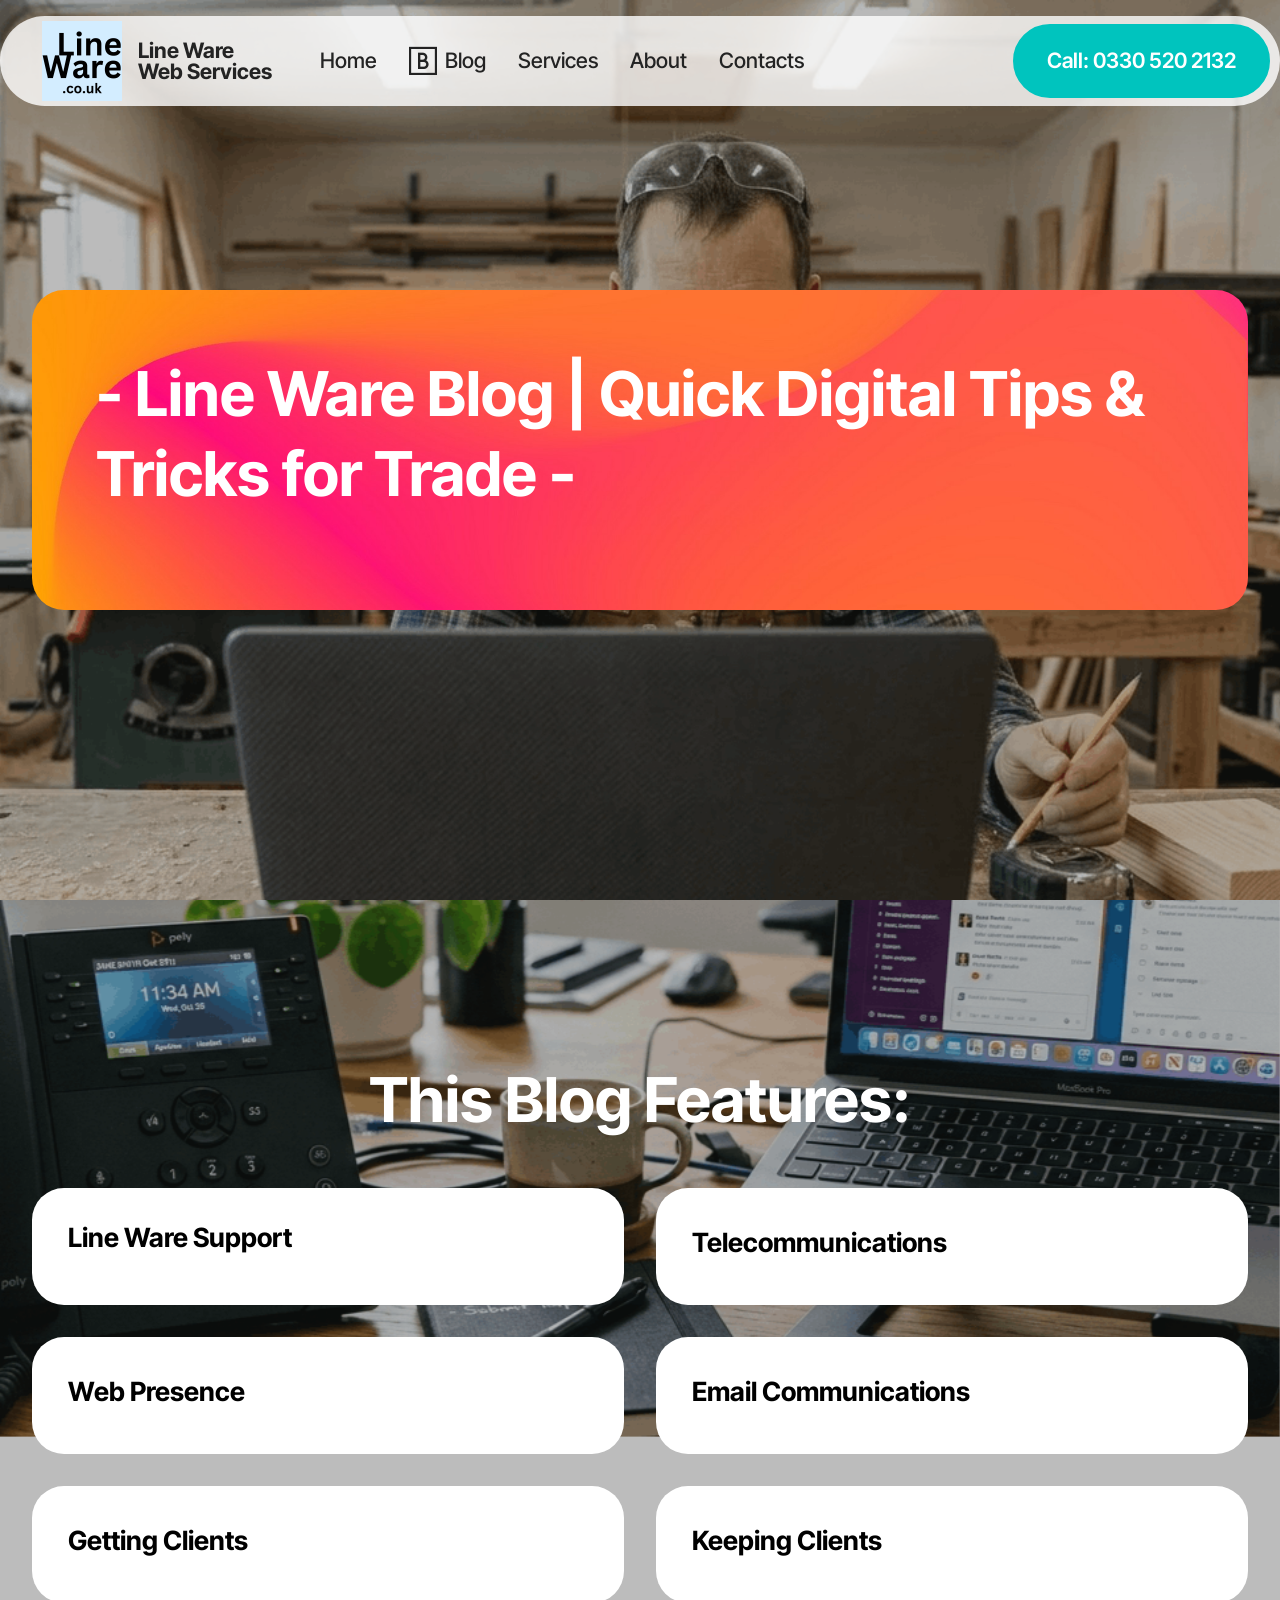
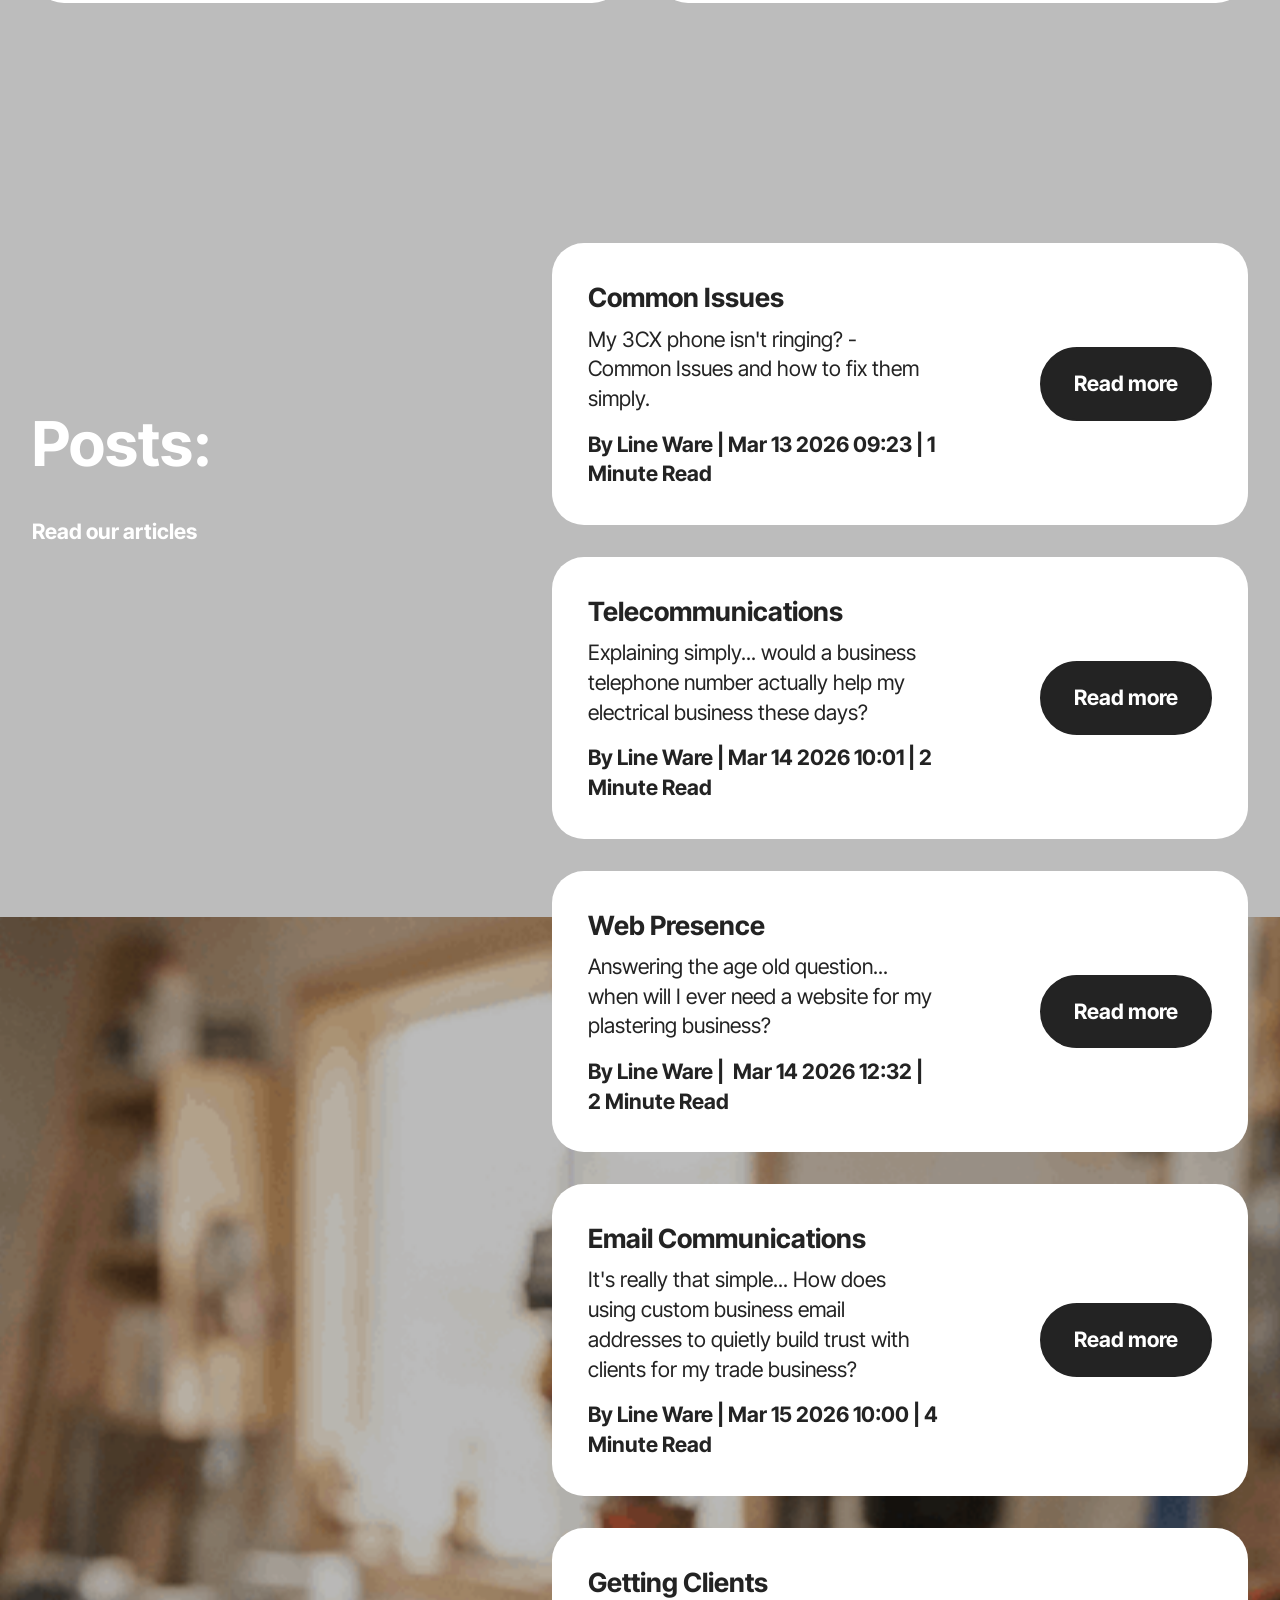
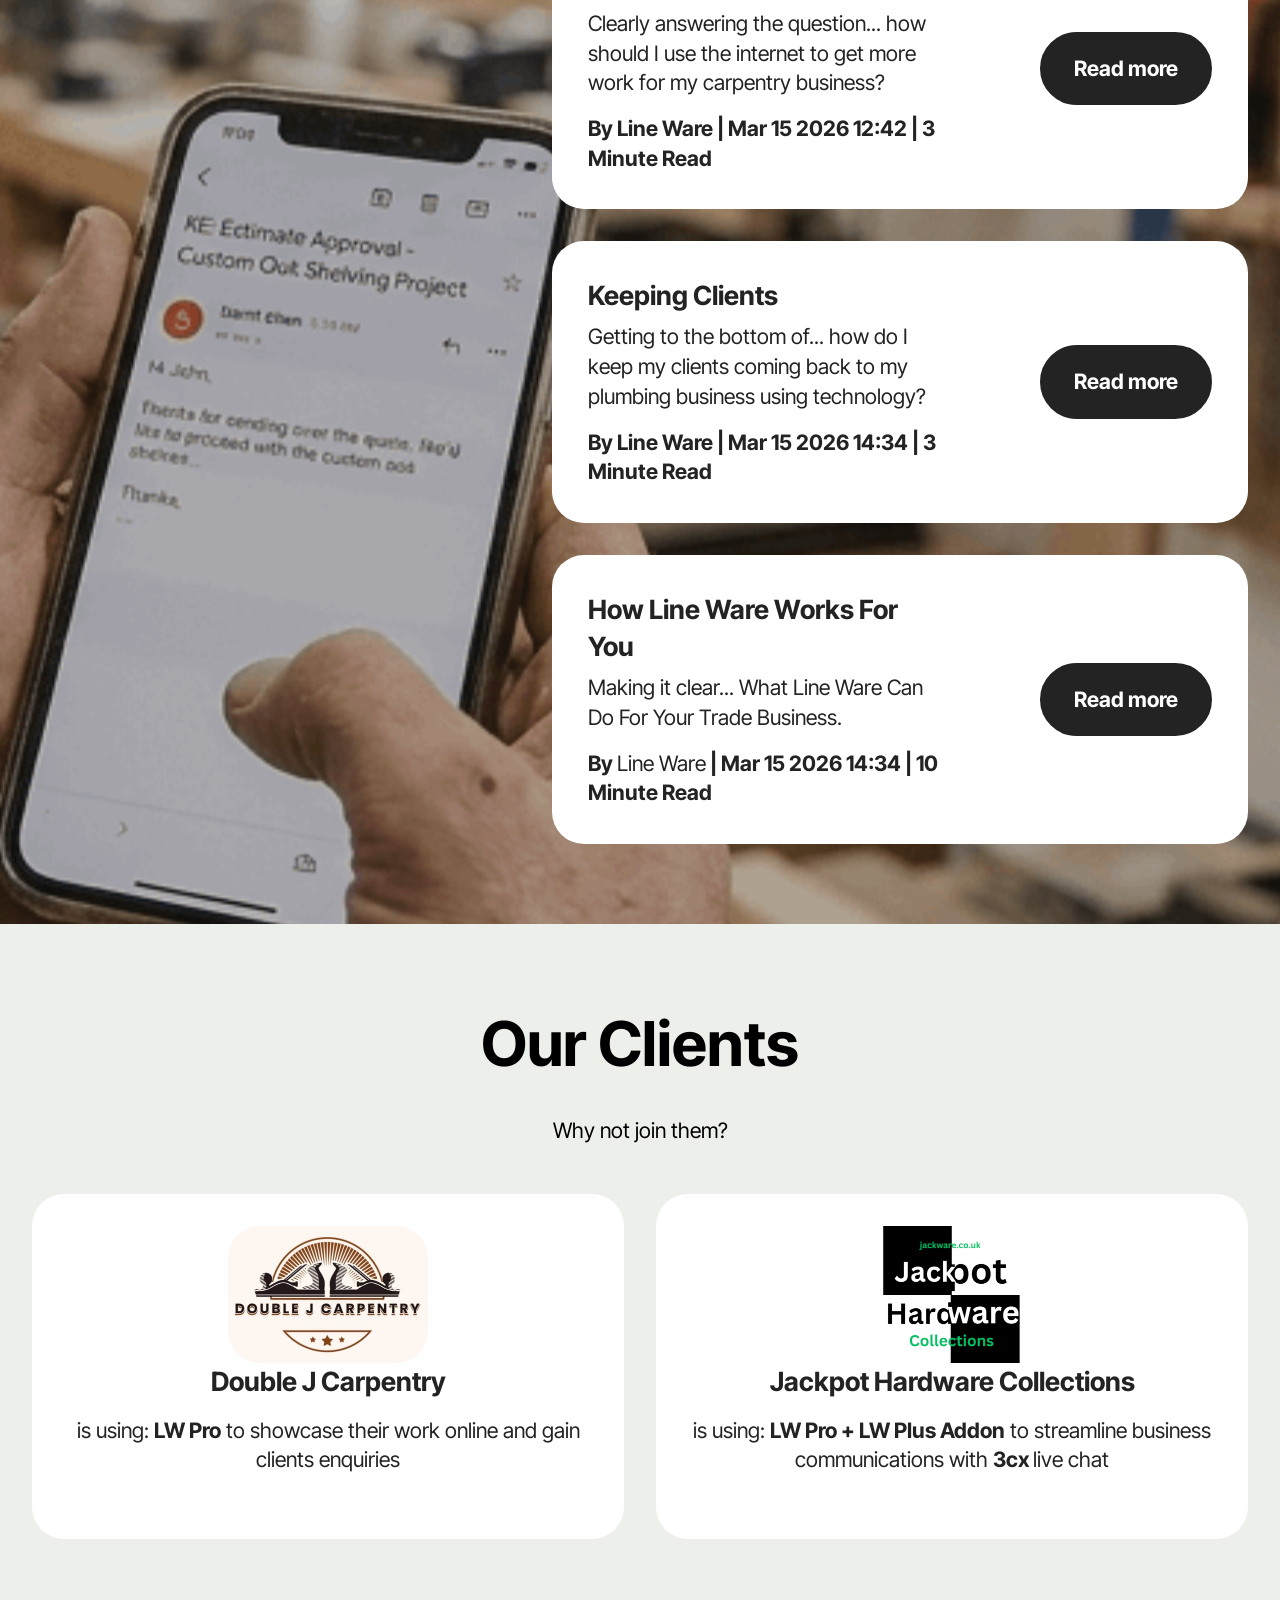
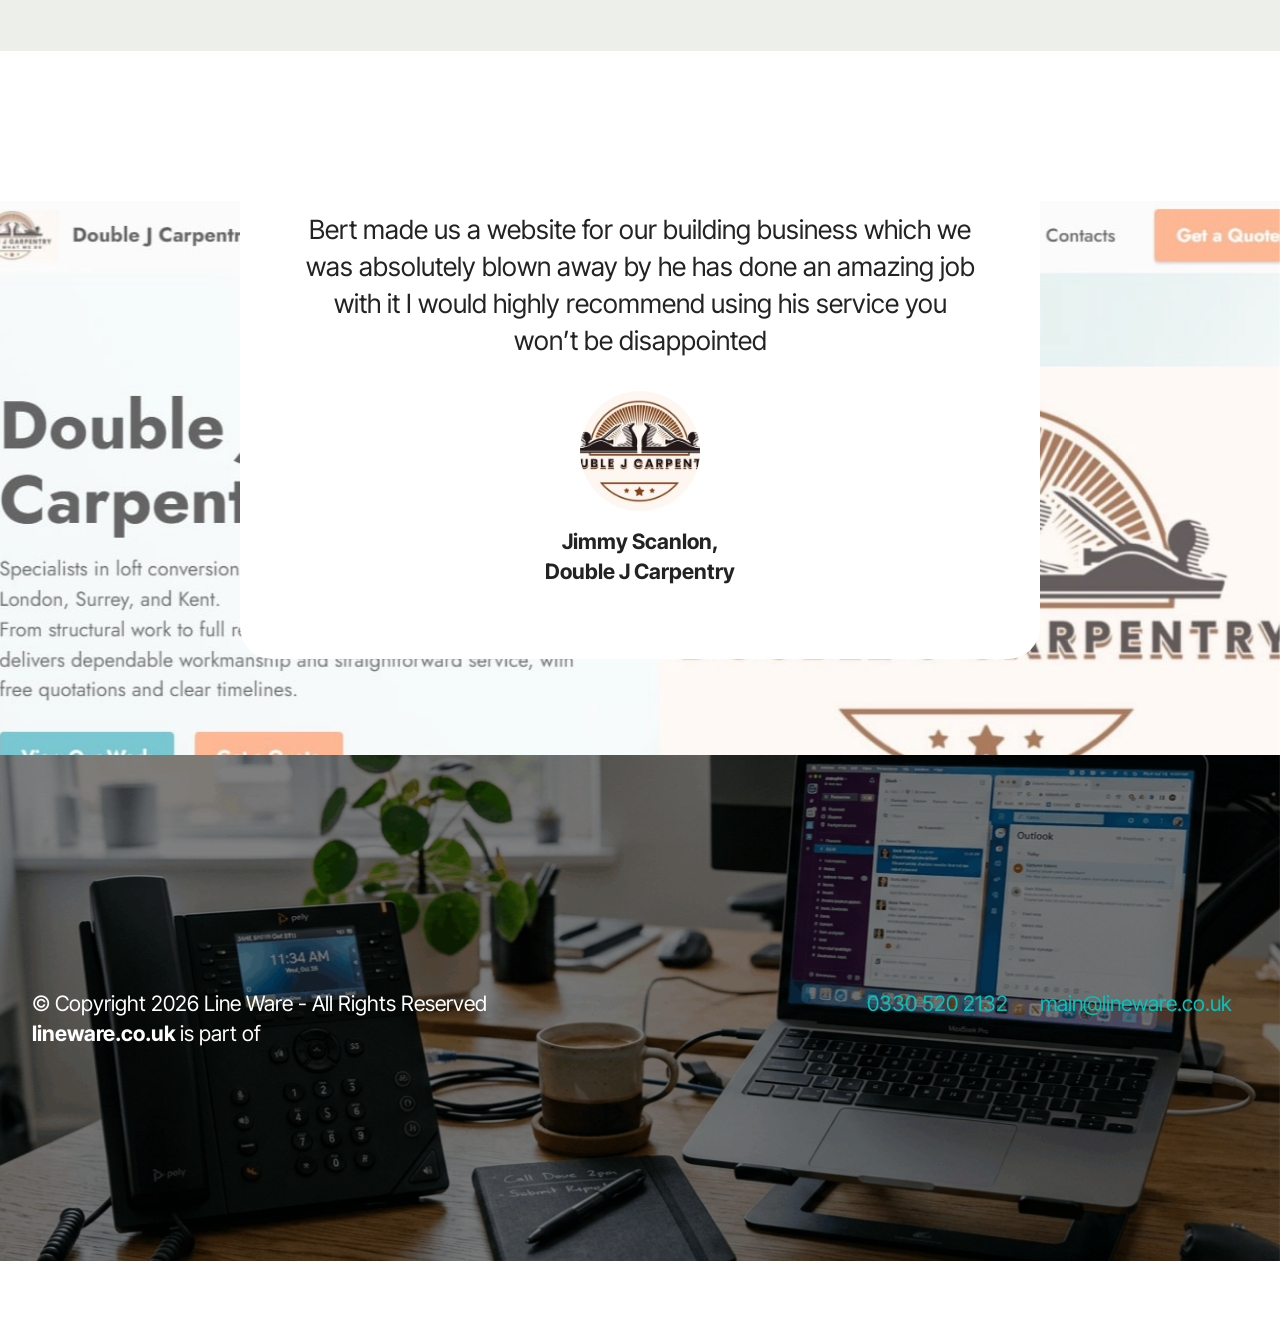
==== commit 186a0165: "c" ====
--- a/blog.html
+++ b/blog.html
@@ -25,7 +25,7 @@
   <link rel="stylesheet" href="assets/theme/css/style.css">
   <link rel="preload" href="https://fonts.googleapis.com/css?family=Inter+Tight:100,200,300,400,500,600,700,800,900,100i,200i,300i,400i,500i,600i,700i,800i,900i&display=swap" as="style" onload="this.onload=null;this.rel='stylesheet'">
   <noscript><link rel="stylesheet" href="https://fonts.googleapis.com/css?family=Inter+Tight:100,200,300,400,500,600,700,800,900,100i,200i,300i,400i,500i,600i,700i,800i,900i&display=swap"></noscript>
-  <link rel="preload" as="style" href="assets/mobirise/css/mbr-additional.css?v=H6QwyZ"><link rel="stylesheet" href="assets/mobirise/css/mbr-additional.css?v=H6QwyZ" type="text/css">
+  <link rel="preload" as="style" href="assets/mobirise/css/mbr-additional.css?v=COrR6x"><link rel="stylesheet" href="assets/mobirise/css/mbr-additional.css?v=COrR6x" type="text/css">
 
   
   
@@ -368,6 +368,30 @@
   </div>
 </section>
 
+<section data-bs-version="5.1" class="people06 cid-vege42OMJj mbr-parallax-background" id="people06-2j">   
+    
+
+    
+    <div class="mbr-overlay" style="opacity: 0.3; background-color: rgb(255, 255, 255);"></div>
+    <div class="container">
+        <div class="row justify-content-center">
+            <div class="card col-12 col-md-12 col-lg-8">
+                <div class="card-wrapper">
+                    <div class="card-box align-center">
+                        <p class="card-text mbr-fonts-style display-5">
+                        Bert made us a website for our building business which we was absolutely blown away by he has done an amazing job with it I would highly recommend using his service you won’t be disappointed
+                        </p>
+                        <div class="img-wrapper mt-4 justify-content-center">
+                            <a href="https://doubllejcarpentry.co.uk"><img src="assets/images/e1c928b92754c45664c3d3ea4e9c6b3ctplv-tiktokx-cropcenter-1080-400x273.jpg" alt="" data-slide-to="0" data-bs-slide-to="0"></a>
+                        </div>
+                        <p class="card-title mbr-fonts-style mt-3 display-7"><strong>Jimmy Scanlon,</strong><br><strong>Double J Carpentry</strong></p>
+                    </div>
+                </div>
+            </div>
+        </div>
+    </div>
+</section>
+
 <section data-bs-version="5.1" class="footer2 cid-vdruQiumK5 mbr-parallax-background" once="footers" id="footer02-k">
     
 
@@ -393,7 +417,7 @@
             </div>
         </div>
     </div>
-</section><section class="display-7" style="padding: 0;align-items: center;justify-content: center;flex-wrap: wrap;    align-content: center;display: flex;position: relative;height: 4rem;"><a href="https://mobiri.se/" style="flex: 1 1;height: 4rem;position: absolute;width: 100%;z-index: 1;"><img alt="" style="height: 4rem;" src="[data-uri]"></a><p style="margin: 0;text-align: center;" class="display-7">&#8204;</p><a style="z-index:1" href="https://mobirise.com/builder/ai-website-maker.html">Best AI Website Maker</a></section><script src="assets/bootstrap/js/bootstrap.bundle.min.js"></script>  <script src="assets/parallax/jarallax.js"></script>  <script src="assets/smoothscroll/smooth-scroll.js"></script>  <script src="assets/ytplayer/index.js"></script>  <script src="assets/dropdown/js/navbar-dropdown.js"></script>  <script src="assets/theme/js/script.js"></script>  
+</section><section class="display-7" style="padding: 0;align-items: center;justify-content: center;flex-wrap: wrap;    align-content: center;display: flex;position: relative;height: 4rem;"><a href="https://mobiri.se/" style="flex: 1 1;height: 4rem;position: absolute;width: 100%;z-index: 1;"><img alt="" style="height: 4rem;" src="[data-uri]"></a><p style="margin: 0;text-align: center;" class="display-7">&#8204;</p><a style="z-index:1" href="https://mobirise.com/builder/ai-website-creator.html">Free AI Website Creator</a></section><script src="assets/bootstrap/js/bootstrap.bundle.min.js"></script>  <script src="assets/parallax/jarallax.js"></script>  <script src="assets/smoothscroll/smooth-scroll.js"></script>  <script src="assets/ytplayer/index.js"></script>  <script src="assets/dropdown/js/navbar-dropdown.js"></script>  <script src="assets/theme/js/script.js"></script>  
   
   
  <div id="scrollToTop" class="scrollToTop mbr-arrow-up"><a style="text-align: center;"><i class="mbr-arrow-up-icon mbr-arrow-up-icon-cm cm-icon cm-icon-smallarrow-up"></i></a></div>
--- a/assets/mobirise/css/mbr-additional.css
+++ b/assets/mobirise/css/mbr-additional.css
@@ -1336,15 +1336,18 @@
     padding: 1rem;
   }
 }
-.cid-vddg4OgH1B {
-  padding-top: 6rem;
-  padding-bottom: 6rem;
-  background-color: #edefeb;
-}
-.cid-vddg4OgH1B .mbr-fallback-image.disabled {
+.cid-vegf2ZoHhn {
+  display: flex;
+  background-image: url("../../../assets/images/gemini-generated-image-bszxhgbszxhgbszx-1408x680.png");
+}
+.cid-vegf2ZoHhn .mbr-overlay {
+  background-color: #003936;
+  opacity: 0.5;
+}
+.cid-vegf2ZoHhn .mbr-fallback-image.disabled {
   display: none;
 }
-.cid-vddg4OgH1B .mbr-fallback-image {
+.cid-vegf2ZoHhn .mbr-fallback-image {
   display: block;
   background-size: cover;
   background-position: center center;
@@ -1353,33 +1356,46 @@
   position: absolute;
   top: 0;
 }
-@media (max-width: 991px) {
-  .cid-vddg4OgH1B .image-wrapper {
-    margin-bottom: 1rem;
-  }
-}
-.cid-vddg4OgH1B .row {
-  flex-direction: row-reverse;
-}
-.cid-vddg4OgH1B .row {
-  align-items: center;
-}
-@media (max-width: 991px) {
-  .cid-vddg4OgH1B .image-wrapper {
-    padding: 1rem;
-  }
+.cid-vegf2ZoHhn .content-wrap {
+  padding: 5rem 1rem;
 }
 @media (min-width: 992px) {
-  .cid-vddg4OgH1B .text-wrapper {
-    padding: 0 2rem;
-  }
-}
-.cid-vddg4OgH1B .mbr-section-title {
-  color: #000000;
-}
-.cid-vddg4OgH1B .mbr-text,
-.cid-vddg4OgH1B .mbr-section-btn {
-  color: #232323;
+  .cid-vegf2ZoHhn .content-wrap {
+    padding: 5rem 3rem;
+  }
+}
+@media (min-width: 768px) {
+  .cid-vegf2ZoHhn {
+    align-items: center;
+  }
+  .cid-vegf2ZoHhn .row {
+    justify-content: center;
+  }
+}
+@media (max-width: 991px) and (min-width: 768px) {
+  .cid-vegf2ZoHhn .content-wrap {
+    min-width: 50%;
+  }
+}
+@media (max-width: 767px) {
+  .cid-vegf2ZoHhn {
+    -webkit-align-items: center;
+    align-items: center;
+  }
+  .cid-vegf2ZoHhn .mbr-row {
+    -webkit-justify-content: center;
+    justify-content: center;
+  }
+  .cid-vegf2ZoHhn .content-wrap {
+    width: 100%;
+  }
+}
+.cid-vegf2ZoHhn .mbr-section-title {
+  text-align: center;
+}
+.cid-vegf2ZoHhn .mbr-text,
+.cid-vegf2ZoHhn .mbr-section-btn {
+  text-align: center;
 }
 .cid-vdsv1QrUQN {
   padding-top: 6rem;
@@ -1436,7 +1452,11 @@
 .cid-vdAxlkXrCG {
   padding-top: 6rem;
   padding-bottom: 6rem;
-  background-color: #edefeb;
+  background-image: url("../../../assets/images/tradevan2-1408x674.png");
+}
+.cid-vdAxlkXrCG .mbr-overlay {
+  background: #003936;
+  opacity: 0.5;
 }
 .cid-vdAxlkXrCG img,
 .cid-vdAxlkXrCG .item-img {
@@ -1489,7 +1509,7 @@
   margin-top: auto;
 }
 .cid-vdAxlkXrCG .mbr-section-title {
-  color: #000000;
+  color: #ffffff;
 }
 .cid-vdAxlkXrCG .item-title {
   text-align: left;
@@ -1504,6 +1524,10 @@
 }
 .cid-vdAxlkXrCG .content-head {
   max-width: 800px;
+}
+.cid-vdAxlkXrCG .mbr-section-subtitle,
+.cid-vdAxlkXrCG .mbr-section-head .mbr-section-btn {
+  color: #ffffff;
 }
 .cid-vdHmkEEQAm {
   padding-top: 5rem;
@@ -1560,15 +1584,15 @@
 .cid-vdHmkEEQAm .content-head {
   max-width: 800px;
 }
-.cid-vdBw79HsJ4 {
+.cid-vegqS75thY {
   padding-top: 6rem;
   padding-bottom: 6rem;
-  background-color: #ffffff;
-}
-.cid-vdBw79HsJ4 .mbr-fallback-image.disabled {
+  background-image: url("../../../assets/images/screenshot202026-03-1820223138-1902x745.jpg");
+}
+.cid-vegqS75thY .mbr-fallback-image.disabled {
   display: none;
 }
-.cid-vdBw79HsJ4 .mbr-fallback-image {
+.cid-vegqS75thY .mbr-fallback-image {
   display: block;
   background-size: cover;
   background-position: center center;
@@ -1577,10 +1601,60 @@
   position: absolute;
   top: 0;
 }
+.cid-vegqS75thY .card-wrapper {
+  background: #ffffff;
+}
+@media (max-width: 767px) {
+  .cid-vegqS75thY .card-wrapper {
+    padding: 2rem 1.5rem;
+    margin-bottom: 1rem;
+  }
+}
+@media (min-width: 768px) and (max-width: 991px) {
+  .cid-vegqS75thY .card-wrapper {
+    padding: 2.25rem;
+  }
+}
+@media (min-width: 992px) {
+  .cid-vegqS75thY .card-wrapper {
+    padding: 4rem;
+  }
+}
+.cid-vegqS75thY .mbr-text,
+.cid-vegqS75thY .mbr-section-btn {
+  text-align: left;
+}
+.cid-vegqS75thY .img-wrapper img {
+  width: 120px;
+  height: 120px;
+  object-fit: cover;
+  border-radius: 50% !important;
+}
+@media (min-width: 768px) and (max-width: 991px) {
+  .cid-vegqS75thY .img-wrapper img {
+    width: 120px;
+    height: 120px;
+  }
+}
+@media (max-width: 768px) {
+  .cid-vegqS75thY .img-wrapper img {
+    width: 80px;
+    height: 80px;
+  }
+}
+.cid-vegqS75thY .img-wrapper {
+  display: flex;
+}
+.cid-vegqS75thY .card-text {
+  text-align: center;
+}
+.cid-vegqS75thY .card-title {
+  text-align: center;
+}
 .cid-vddvM3TTA2 {
   padding-top: 5rem;
   padding-bottom: 5rem;
-  background-color: #ffffff;
+  background-color: #00c4be;
 }
 .cid-vddvM3TTA2 .mbr-text {
   color: #000000;
@@ -1594,7 +1668,7 @@
 .cid-ve1wQpOjj4 {
   padding-top: 5rem;
   padding-bottom: 5rem;
-  background-color: #edefeb;
+  background-image: url("../../../assets/images/carpenter1-1408x672.png");
 }
 .cid-ve1wQpOjj4 .mbr-fallback-image.disabled {
   display: none;
@@ -1699,7 +1773,6 @@
 .cid-vdh8Wtnyc4 {
   padding-top: 6rem;
   padding-bottom: 6rem;
-  background-color: #edefeb;
 }
 .cid-vdh8Wtnyc4 .mbr-fallback-image.disabled {
   display: none;
@@ -1712,6 +1785,7 @@
   height: 100%;
   position: absolute;
   top: 0;
+  background-image: url("../../../assets/images/linewarelogo1-2000x2000.png");
 }
 .cid-vdh8Wtnyc4 .card-wrapper {
   background: #ffffff;
@@ -2610,6 +2684,73 @@
 .cid-vdHrw9tDtM .content-head {
   max-width: 800px;
 }
+.cid-vege42OMJj {
+  padding-top: 6rem;
+  padding-bottom: 6rem;
+  background-image: url("../../../assets/images/screenshot202026-03-1820223138-1902x745.jpg");
+}
+.cid-vege42OMJj .mbr-fallback-image.disabled {
+  display: none;
+}
+.cid-vege42OMJj .mbr-fallback-image {
+  display: block;
+  background-size: cover;
+  background-position: center center;
+  width: 100%;
+  height: 100%;
+  position: absolute;
+  top: 0;
+}
+.cid-vege42OMJj .card-wrapper {
+  background: #ffffff;
+}
+@media (max-width: 767px) {
+  .cid-vege42OMJj .card-wrapper {
+    padding: 2rem 1.5rem;
+    margin-bottom: 1rem;
+  }
+}
+@media (min-width: 768px) and (max-width: 991px) {
+  .cid-vege42OMJj .card-wrapper {
+    padding: 2.25rem;
+  }
+}
+@media (min-width: 992px) {
+  .cid-vege42OMJj .card-wrapper {
+    padding: 4rem;
+  }
+}
+.cid-vege42OMJj .mbr-text,
+.cid-vege42OMJj .mbr-section-btn {
+  text-align: left;
+}
+.cid-vege42OMJj .img-wrapper img {
+  width: 120px;
+  height: 120px;
+  object-fit: cover;
+  border-radius: 50% !important;
+}
+@media (min-width: 768px) and (max-width: 991px) {
+  .cid-vege42OMJj .img-wrapper img {
+    width: 120px;
+    height: 120px;
+  }
+}
+@media (max-width: 768px) {
+  .cid-vege42OMJj .img-wrapper img {
+    width: 80px;
+    height: 80px;
+  }
+}
+.cid-vege42OMJj .img-wrapper {
+  display: flex;
+}
+.cid-vege42OMJj .card-text {
+  text-align: center;
+}
+.cid-vege42OMJj .card-title {
+  text-align: center;
+}
 .cid-vdruQiumK5 {
   padding-top: 3rem;
   padding-bottom: 3rem;
@@ -4120,6 +4261,73 @@
 .cid-vdXgAEjQLh .content-head {
   max-width: 800px;
 }
+.cid-vegr9VRCJZ {
+  padding-top: 6rem;
+  padding-bottom: 6rem;
+  background-image: url("../../../assets/images/screenshot202026-03-1820223138-1902x745.jpg");
+}
+.cid-vegr9VRCJZ .mbr-fallback-image.disabled {
+  display: none;
+}
+.cid-vegr9VRCJZ .mbr-fallback-image {
+  display: block;
+  background-size: cover;
+  background-position: center center;
+  width: 100%;
+  height: 100%;
+  position: absolute;
+  top: 0;
+}
+.cid-vegr9VRCJZ .card-wrapper {
+  background: #ffffff;
+}
+@media (max-width: 767px) {
+  .cid-vegr9VRCJZ .card-wrapper {
+    padding: 2rem 1.5rem;
+    margin-bottom: 1rem;
+  }
+}
+@media (min-width: 768px) and (max-width: 991px) {
+  .cid-vegr9VRCJZ .card-wrapper {
+    padding: 2.25rem;
+  }
+}
+@media (min-width: 992px) {
+  .cid-vegr9VRCJZ .card-wrapper {
+    padding: 4rem;
+  }
+}
+.cid-vegr9VRCJZ .mbr-text,
+.cid-vegr9VRCJZ .mbr-section-btn {
+  text-align: left;
+}
+.cid-vegr9VRCJZ .img-wrapper img {
+  width: 120px;
+  height: 120px;
+  object-fit: cover;
+  border-radius: 50% !important;
+}
+@media (min-width: 768px) and (max-width: 991px) {
+  .cid-vegr9VRCJZ .img-wrapper img {
+    width: 120px;
+    height: 120px;
+  }
+}
+@media (max-width: 768px) {
+  .cid-vegr9VRCJZ .img-wrapper img {
+    width: 80px;
+    height: 80px;
+  }
+}
+.cid-vegr9VRCJZ .img-wrapper {
+  display: flex;
+}
+.cid-vegr9VRCJZ .card-text {
+  text-align: center;
+}
+.cid-vegr9VRCJZ .card-title {
+  text-align: center;
+}
 .cid-vdLDzWbYpB {
   padding-top: 3rem;
   padding-bottom: 3rem;
--- a/assets/mobirise/css/mbr-additional.css
+++ b/assets/mobirise/css/mbr-additional.css
@@ -1336,15 +1336,18 @@
     padding: 1rem;
   }
 }
-.cid-vddg4OgH1B {
-  padding-top: 6rem;
-  padding-bottom: 6rem;
-  background-color: #edefeb;
-}
-.cid-vddg4OgH1B .mbr-fallback-image.disabled {
+.cid-vegf2ZoHhn {
+  display: flex;
+  background-image: url("../../../assets/images/gemini-generated-image-bszxhgbszxhgbszx-1408x680.png");
+}
+.cid-vegf2ZoHhn .mbr-overlay {
+  background-color: #003936;
+  opacity: 0.5;
+}
+.cid-vegf2ZoHhn .mbr-fallback-image.disabled {
   display: none;
 }
-.cid-vddg4OgH1B .mbr-fallback-image {
+.cid-vegf2ZoHhn .mbr-fallback-image {
   display: block;
   background-size: cover;
   background-position: center center;
@@ -1353,33 +1356,46 @@
   position: absolute;
   top: 0;
 }
-@media (max-width: 991px) {
-  .cid-vddg4OgH1B .image-wrapper {
-    margin-bottom: 1rem;
-  }
-}
-.cid-vddg4OgH1B .row {
-  flex-direction: row-reverse;
-}
-.cid-vddg4OgH1B .row {
-  align-items: center;
-}
-@media (max-width: 991px) {
-  .cid-vddg4OgH1B .image-wrapper {
-    padding: 1rem;
-  }
+.cid-vegf2ZoHhn .content-wrap {
+  padding: 5rem 1rem;
 }
 @media (min-width: 992px) {
-  .cid-vddg4OgH1B .text-wrapper {
-    padding: 0 2rem;
-  }
-}
-.cid-vddg4OgH1B .mbr-section-title {
-  color: #000000;
-}
-.cid-vddg4OgH1B .mbr-text,
-.cid-vddg4OgH1B .mbr-section-btn {
-  color: #232323;
+  .cid-vegf2ZoHhn .content-wrap {
+    padding: 5rem 3rem;
+  }
+}
+@media (min-width: 768px) {
+  .cid-vegf2ZoHhn {
+    align-items: center;
+  }
+  .cid-vegf2ZoHhn .row {
+    justify-content: center;
+  }
+}
+@media (max-width: 991px) and (min-width: 768px) {
+  .cid-vegf2ZoHhn .content-wrap {
+    min-width: 50%;
+  }
+}
+@media (max-width: 767px) {
+  .cid-vegf2ZoHhn {
+    -webkit-align-items: center;
+    align-items: center;
+  }
+  .cid-vegf2ZoHhn .mbr-row {
+    -webkit-justify-content: center;
+    justify-content: center;
+  }
+  .cid-vegf2ZoHhn .content-wrap {
+    width: 100%;
+  }
+}
+.cid-vegf2ZoHhn .mbr-section-title {
+  text-align: center;
+}
+.cid-vegf2ZoHhn .mbr-text,
+.cid-vegf2ZoHhn .mbr-section-btn {
+  text-align: center;
 }
 .cid-vdsv1QrUQN {
   padding-top: 6rem;
@@ -1436,7 +1452,11 @@
 .cid-vdAxlkXrCG {
   padding-top: 6rem;
   padding-bottom: 6rem;
-  background-color: #edefeb;
+  background-image: url("../../../assets/images/tradevan2-1408x674.png");
+}
+.cid-vdAxlkXrCG .mbr-overlay {
+  background: #003936;
+  opacity: 0.5;
 }
 .cid-vdAxlkXrCG img,
 .cid-vdAxlkXrCG .item-img {
@@ -1489,7 +1509,7 @@
   margin-top: auto;
 }
 .cid-vdAxlkXrCG .mbr-section-title {
-  color: #000000;
+  color: #ffffff;
 }
 .cid-vdAxlkXrCG .item-title {
   text-align: left;
@@ -1504,6 +1524,10 @@
 }
 .cid-vdAxlkXrCG .content-head {
   max-width: 800px;
+}
+.cid-vdAxlkXrCG .mbr-section-subtitle,
+.cid-vdAxlkXrCG .mbr-section-head .mbr-section-btn {
+  color: #ffffff;
 }
 .cid-vdHmkEEQAm {
   padding-top: 5rem;
@@ -1560,15 +1584,15 @@
 .cid-vdHmkEEQAm .content-head {
   max-width: 800px;
 }
-.cid-vdBw79HsJ4 {
+.cid-vegqS75thY {
   padding-top: 6rem;
   padding-bottom: 6rem;
-  background-color: #ffffff;
-}
-.cid-vdBw79HsJ4 .mbr-fallback-image.disabled {
+  background-image: url("../../../assets/images/screenshot202026-03-1820223138-1902x745.jpg");
+}
+.cid-vegqS75thY .mbr-fallback-image.disabled {
   display: none;
 }
-.cid-vdBw79HsJ4 .mbr-fallback-image {
+.cid-vegqS75thY .mbr-fallback-image {
   display: block;
   background-size: cover;
   background-position: center center;
@@ -1577,10 +1601,60 @@
   position: absolute;
   top: 0;
 }
+.cid-vegqS75thY .card-wrapper {
+  background: #ffffff;
+}
+@media (max-width: 767px) {
+  .cid-vegqS75thY .card-wrapper {
+    padding: 2rem 1.5rem;
+    margin-bottom: 1rem;
+  }
+}
+@media (min-width: 768px) and (max-width: 991px) {
+  .cid-vegqS75thY .card-wrapper {
+    padding: 2.25rem;
+  }
+}
+@media (min-width: 992px) {
+  .cid-vegqS75thY .card-wrapper {
+    padding: 4rem;
+  }
+}
+.cid-vegqS75thY .mbr-text,
+.cid-vegqS75thY .mbr-section-btn {
+  text-align: left;
+}
+.cid-vegqS75thY .img-wrapper img {
+  width: 120px;
+  height: 120px;
+  object-fit: cover;
+  border-radius: 50% !important;
+}
+@media (min-width: 768px) and (max-width: 991px) {
+  .cid-vegqS75thY .img-wrapper img {
+    width: 120px;
+    height: 120px;
+  }
+}
+@media (max-width: 768px) {
+  .cid-vegqS75thY .img-wrapper img {
+    width: 80px;
+    height: 80px;
+  }
+}
+.cid-vegqS75thY .img-wrapper {
+  display: flex;
+}
+.cid-vegqS75thY .card-text {
+  text-align: center;
+}
+.cid-vegqS75thY .card-title {
+  text-align: center;
+}
 .cid-vddvM3TTA2 {
   padding-top: 5rem;
   padding-bottom: 5rem;
-  background-color: #ffffff;
+  background-color: #00c4be;
 }
 .cid-vddvM3TTA2 .mbr-text {
   color: #000000;
@@ -1594,7 +1668,7 @@
 .cid-ve1wQpOjj4 {
   padding-top: 5rem;
   padding-bottom: 5rem;
-  background-color: #edefeb;
+  background-image: url("../../../assets/images/carpenter1-1408x672.png");
 }
 .cid-ve1wQpOjj4 .mbr-fallback-image.disabled {
   display: none;
@@ -1699,7 +1773,6 @@
 .cid-vdh8Wtnyc4 {
   padding-top: 6rem;
   padding-bottom: 6rem;
-  background-color: #edefeb;
 }
 .cid-vdh8Wtnyc4 .mbr-fallback-image.disabled {
   display: none;
@@ -1712,6 +1785,7 @@
   height: 100%;
   position: absolute;
   top: 0;
+  background-image: url("../../../assets/images/linewarelogo1-2000x2000.png");
 }
 .cid-vdh8Wtnyc4 .card-wrapper {
   background: #ffffff;
@@ -2610,6 +2684,73 @@
 .cid-vdHrw9tDtM .content-head {
   max-width: 800px;
 }
+.cid-vege42OMJj {
+  padding-top: 6rem;
+  padding-bottom: 6rem;
+  background-image: url("../../../assets/images/screenshot202026-03-1820223138-1902x745.jpg");
+}
+.cid-vege42OMJj .mbr-fallback-image.disabled {
+  display: none;
+}
+.cid-vege42OMJj .mbr-fallback-image {
+  display: block;
+  background-size: cover;
+  background-position: center center;
+  width: 100%;
+  height: 100%;
+  position: absolute;
+  top: 0;
+}
+.cid-vege42OMJj .card-wrapper {
+  background: #ffffff;
+}
+@media (max-width: 767px) {
+  .cid-vege42OMJj .card-wrapper {
+    padding: 2rem 1.5rem;
+    margin-bottom: 1rem;
+  }
+}
+@media (min-width: 768px) and (max-width: 991px) {
+  .cid-vege42OMJj .card-wrapper {
+    padding: 2.25rem;
+  }
+}
+@media (min-width: 992px) {
+  .cid-vege42OMJj .card-wrapper {
+    padding: 4rem;
+  }
+}
+.cid-vege42OMJj .mbr-text,
+.cid-vege42OMJj .mbr-section-btn {
+  text-align: left;
+}
+.cid-vege42OMJj .img-wrapper img {
+  width: 120px;
+  height: 120px;
+  object-fit: cover;
+  border-radius: 50% !important;
+}
+@media (min-width: 768px) and (max-width: 991px) {
+  .cid-vege42OMJj .img-wrapper img {
+    width: 120px;
+    height: 120px;
+  }
+}
+@media (max-width: 768px) {
+  .cid-vege42OMJj .img-wrapper img {
+    width: 80px;
+    height: 80px;
+  }
+}
+.cid-vege42OMJj .img-wrapper {
+  display: flex;
+}
+.cid-vege42OMJj .card-text {
+  text-align: center;
+}
+.cid-vege42OMJj .card-title {
+  text-align: center;
+}
 .cid-vdruQiumK5 {
   padding-top: 3rem;
   padding-bottom: 3rem;
@@ -4120,6 +4261,73 @@
 .cid-vdXgAEjQLh .content-head {
   max-width: 800px;
 }
+.cid-vegr9VRCJZ {
+  padding-top: 6rem;
+  padding-bottom: 6rem;
+  background-image: url("../../../assets/images/screenshot202026-03-1820223138-1902x745.jpg");
+}
+.cid-vegr9VRCJZ .mbr-fallback-image.disabled {
+  display: none;
+}
+.cid-vegr9VRCJZ .mbr-fallback-image {
+  display: block;
+  background-size: cover;
+  background-position: center center;
+  width: 100%;
+  height: 100%;
+  position: absolute;
+  top: 0;
+}
+.cid-vegr9VRCJZ .card-wrapper {
+  background: #ffffff;
+}
+@media (max-width: 767px) {
+  .cid-vegr9VRCJZ .card-wrapper {
+    padding: 2rem 1.5rem;
+    margin-bottom: 1rem;
+  }
+}
+@media (min-width: 768px) and (max-width: 991px) {
+  .cid-vegr9VRCJZ .card-wrapper {
+    padding: 2.25rem;
+  }
+}
+@media (min-width: 992px) {
+  .cid-vegr9VRCJZ .card-wrapper {
+    padding: 4rem;
+  }
+}
+.cid-vegr9VRCJZ .mbr-text,
+.cid-vegr9VRCJZ .mbr-section-btn {
+  text-align: left;
+}
+.cid-vegr9VRCJZ .img-wrapper img {
+  width: 120px;
+  height: 120px;
+  object-fit: cover;
+  border-radius: 50% !important;
+}
+@media (min-width: 768px) and (max-width: 991px) {
+  .cid-vegr9VRCJZ .img-wrapper img {
+    width: 120px;
+    height: 120px;
+  }
+}
+@media (max-width: 768px) {
+  .cid-vegr9VRCJZ .img-wrapper img {
+    width: 80px;
+    height: 80px;
+  }
+}
+.cid-vegr9VRCJZ .img-wrapper {
+  display: flex;
+}
+.cid-vegr9VRCJZ .card-text {
+  text-align: center;
+}
+.cid-vegr9VRCJZ .card-title {
+  text-align: center;
+}
 .cid-vdLDzWbYpB {
   padding-top: 3rem;
   padding-bottom: 3rem;
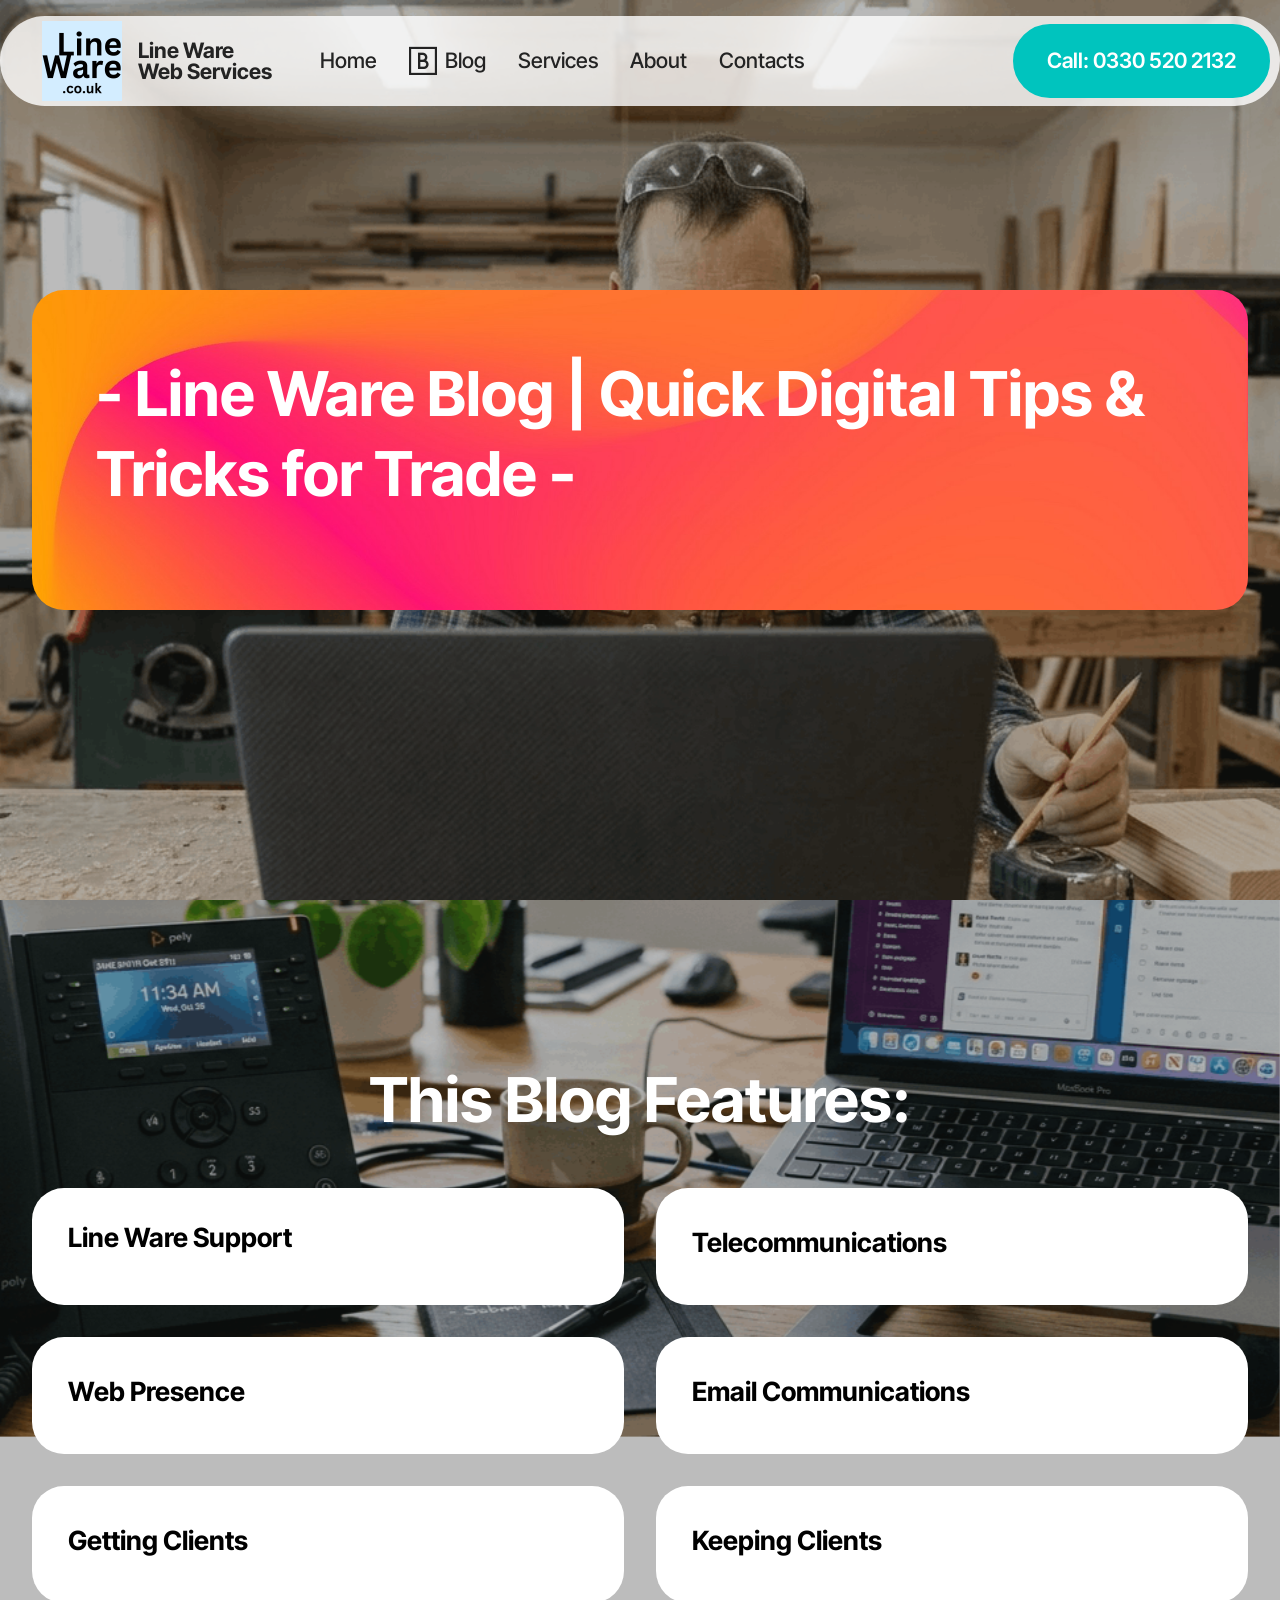
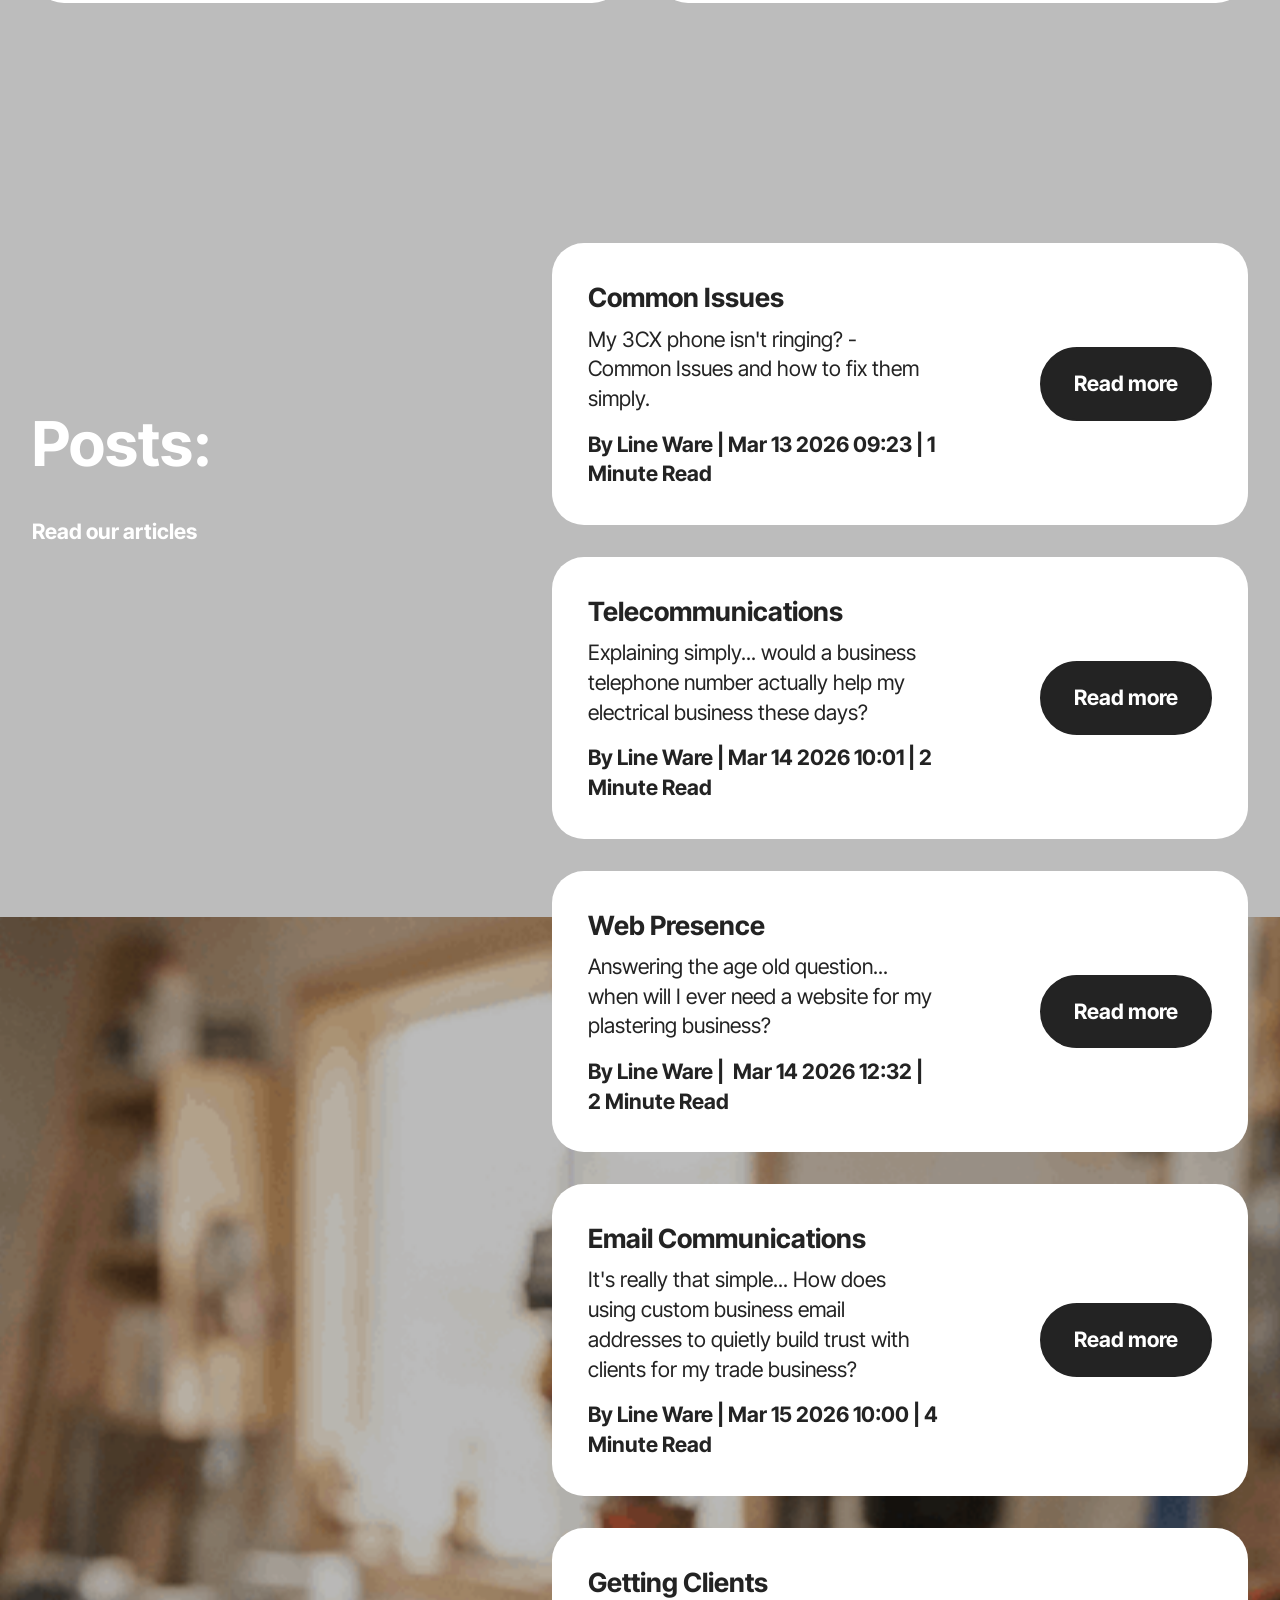
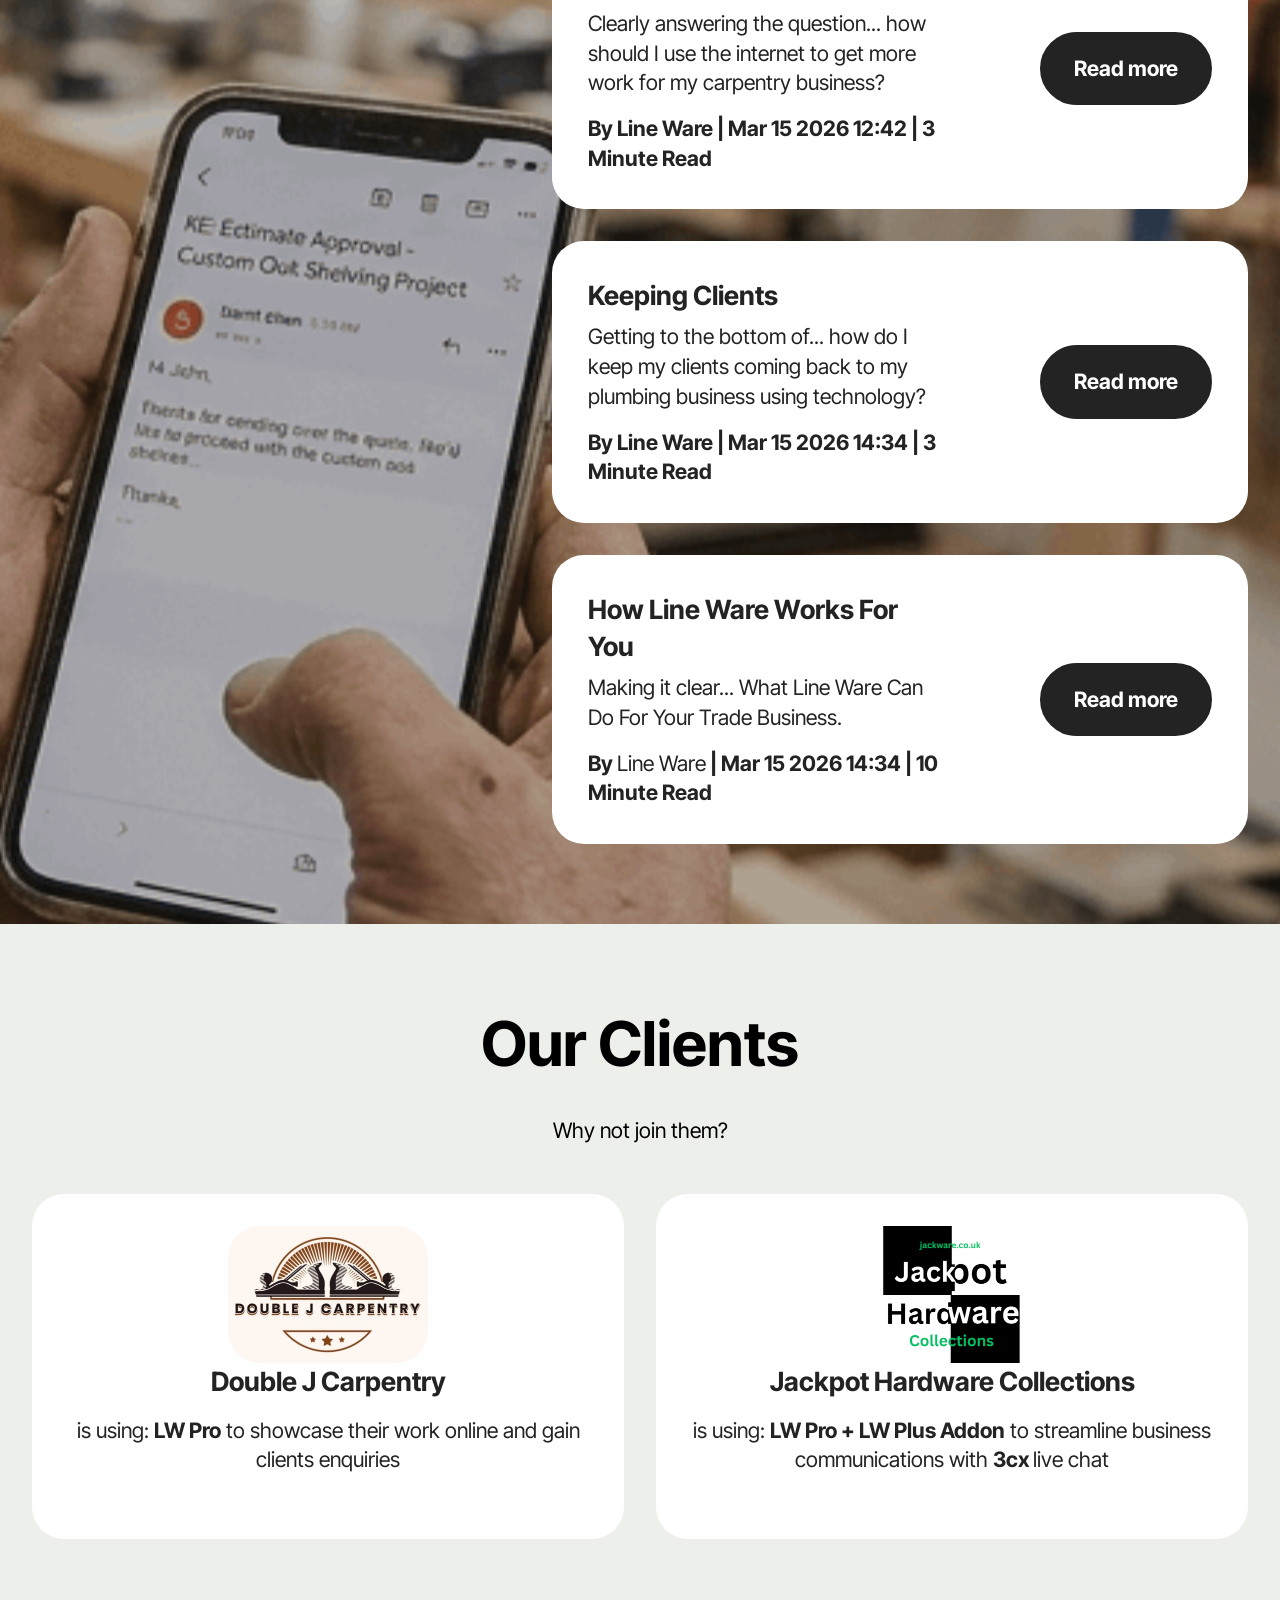
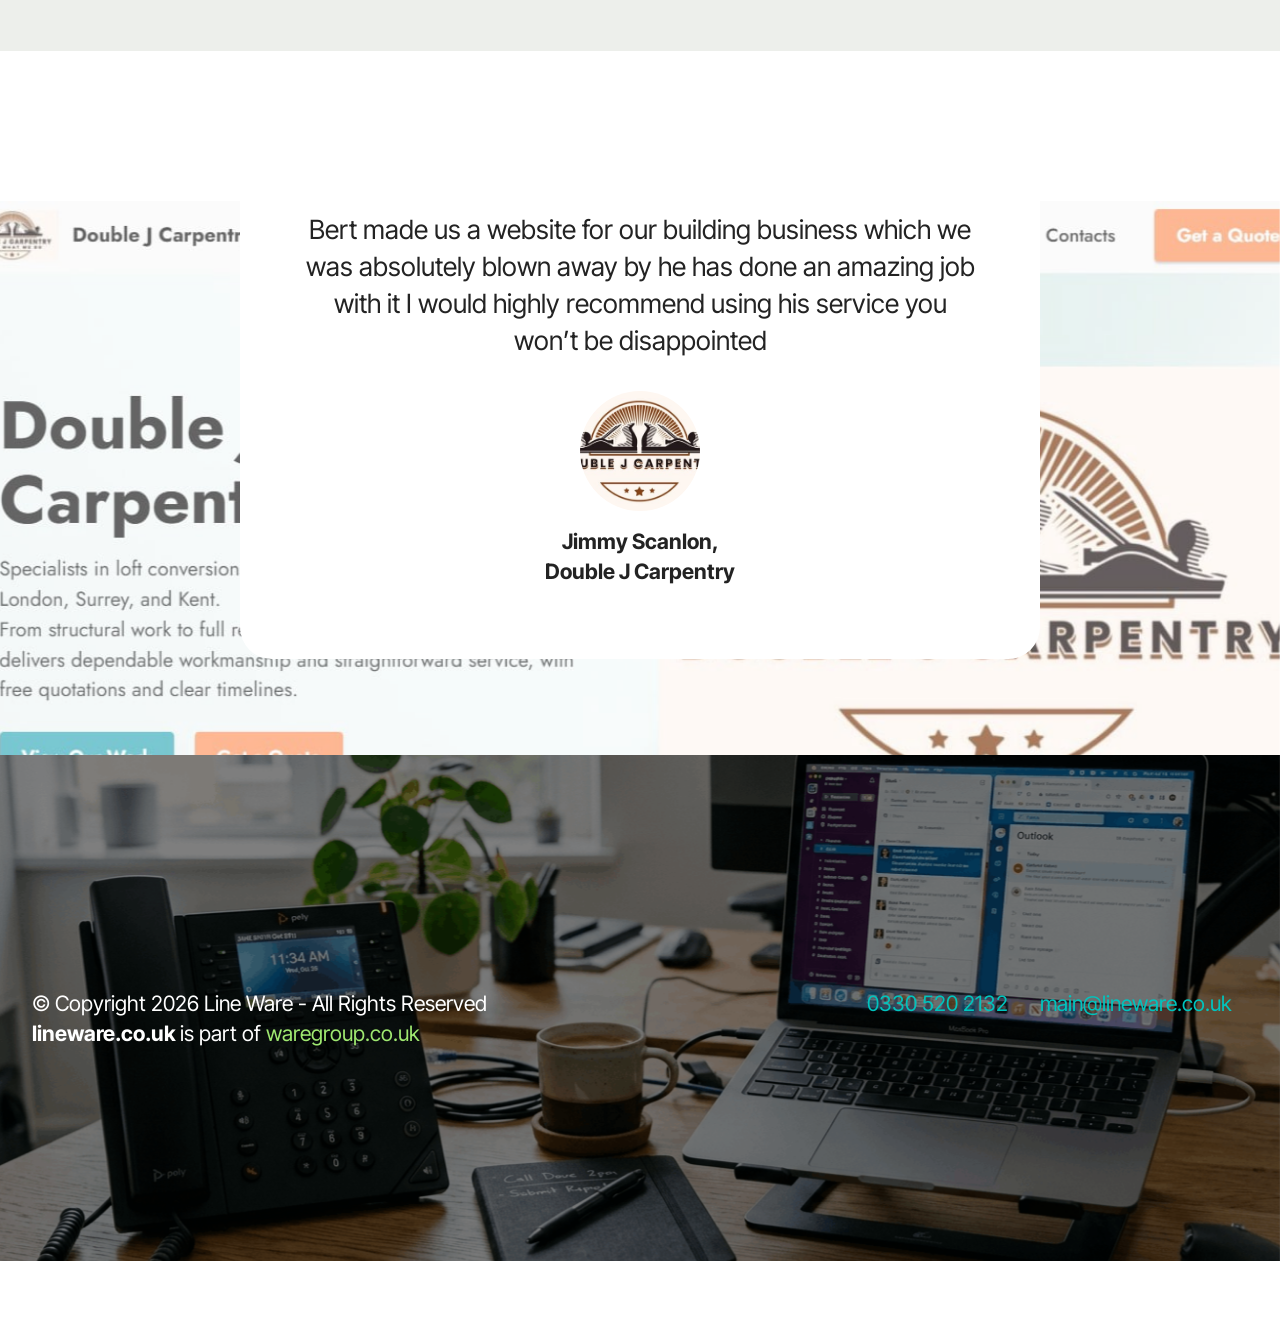
==== commit 13d6fd97: "C" ====
--- a/blog.html
+++ b/blog.html
@@ -10,7 +10,7 @@
   <meta property="og:image" content="assets/images/blog-meta.png">
   <meta name="twitter:title" content="Line Ware Blog | Digital Advice for Trade Businesses">
   <meta name="viewport" content="width=device-width, initial-scale=1, minimum-scale=1">
-  <link rel="shortcut icon" href="assets/images/jackpot20hardware203-160x160.png" type="image/x-icon">
+  <link rel="shortcut icon" href="assets/images/linewarelogo1-128x128-2.png" type="image/x-icon">
   <meta name="description" content="Practical advice on websites, email, phone systems and winning more work. Written for tradespeople who want a professional digital presence without the hassle.">
   
   
@@ -25,7 +25,7 @@
   <link rel="stylesheet" href="assets/theme/css/style.css">
   <link rel="preload" href="https://fonts.googleapis.com/css?family=Inter+Tight:100,200,300,400,500,600,700,800,900,100i,200i,300i,400i,500i,600i,700i,800i,900i&display=swap" as="style" onload="this.onload=null;this.rel='stylesheet'">
   <noscript><link rel="stylesheet" href="https://fonts.googleapis.com/css?family=Inter+Tight:100,200,300,400,500,600,700,800,900,100i,200i,300i,400i,500i,600i,700i,800i,900i&display=swap"></noscript>
-  <link rel="preload" as="style" href="assets/mobirise/css/mbr-additional.css?v=COrR6x"><link rel="stylesheet" href="assets/mobirise/css/mbr-additional.css?v=COrR6x" type="text/css">
+  <link rel="preload" as="style" href="assets/mobirise/css/mbr-additional.css?v=oKHEM4"><link rel="stylesheet" href="assets/mobirise/css/mbr-additional.css?v=oKHEM4" type="text/css">
 
   
   
@@ -403,7 +403,7 @@
         <div class="row">
             <div class="col-12 col-lg-6 center mt-2 mb-3">
                 <p class="mbr-fonts-style copyright mb-0 display-7">
-                    <br><br><br><br><br><br>© Copyright 2026 Line Ware - All Rights Reserved<br><strong>lineware.co.uk </strong>is part of&nbsp;<br><br><br><br><br><br></p>
+                    <br><br><br><br><br><br>© Copyright 2026 Line Ware - All Rights Reserved<br><strong>lineware.co.uk </strong>is part of <a href="https://waregroup.co.uk" class="text-primary">waregroup.co.uk</a><br><br><br><br><br><br></p>
             </div>
             <div class="col-12 col-lg-6 center">
                 <div class="row-links mt-2 mb-3">
@@ -417,7 +417,7 @@
             </div>
         </div>
     </div>
-</section><section class="display-7" style="padding: 0;align-items: center;justify-content: center;flex-wrap: wrap;    align-content: center;display: flex;position: relative;height: 4rem;"><a href="https://mobiri.se/" style="flex: 1 1;height: 4rem;position: absolute;width: 100%;z-index: 1;"><img alt="" style="height: 4rem;" src="[data-uri]"></a><p style="margin: 0;text-align: center;" class="display-7">&#8204;</p><a style="z-index:1" href="https://mobirise.com/builder/ai-website-creator.html">Free AI Website Creator</a></section><script src="assets/bootstrap/js/bootstrap.bundle.min.js"></script>  <script src="assets/parallax/jarallax.js"></script>  <script src="assets/smoothscroll/smooth-scroll.js"></script>  <script src="assets/ytplayer/index.js"></script>  <script src="assets/dropdown/js/navbar-dropdown.js"></script>  <script src="assets/theme/js/script.js"></script>  
+</section><section class="display-7" style="padding: 0;align-items: center;justify-content: center;flex-wrap: wrap;    align-content: center;display: flex;position: relative;height: 4rem;"><a href="https://mobiri.se/" style="flex: 1 1;height: 4rem;position: absolute;width: 100%;z-index: 1;"><img alt="" style="height: 4rem;" src="[data-uri]"></a><p style="margin: 0;text-align: center;" class="display-7">&#8204;</p><a style="z-index:1" href="https://mobirise.com/builder/ai-website-maker.html">Free AI Website Maker</a></section><script src="assets/bootstrap/js/bootstrap.bundle.min.js"></script>  <script src="assets/parallax/jarallax.js"></script>  <script src="assets/smoothscroll/smooth-scroll.js"></script>  <script src="assets/ytplayer/index.js"></script>  <script src="assets/dropdown/js/navbar-dropdown.js"></script>  <script src="assets/theme/js/script.js"></script>  
   
   
  <div id="scrollToTop" class="scrollToTop mbr-arrow-up"><a style="text-align: center;"><i class="mbr-arrow-up-icon mbr-arrow-up-icon-cm cm-icon cm-icon-smallarrow-up"></i></a></div>
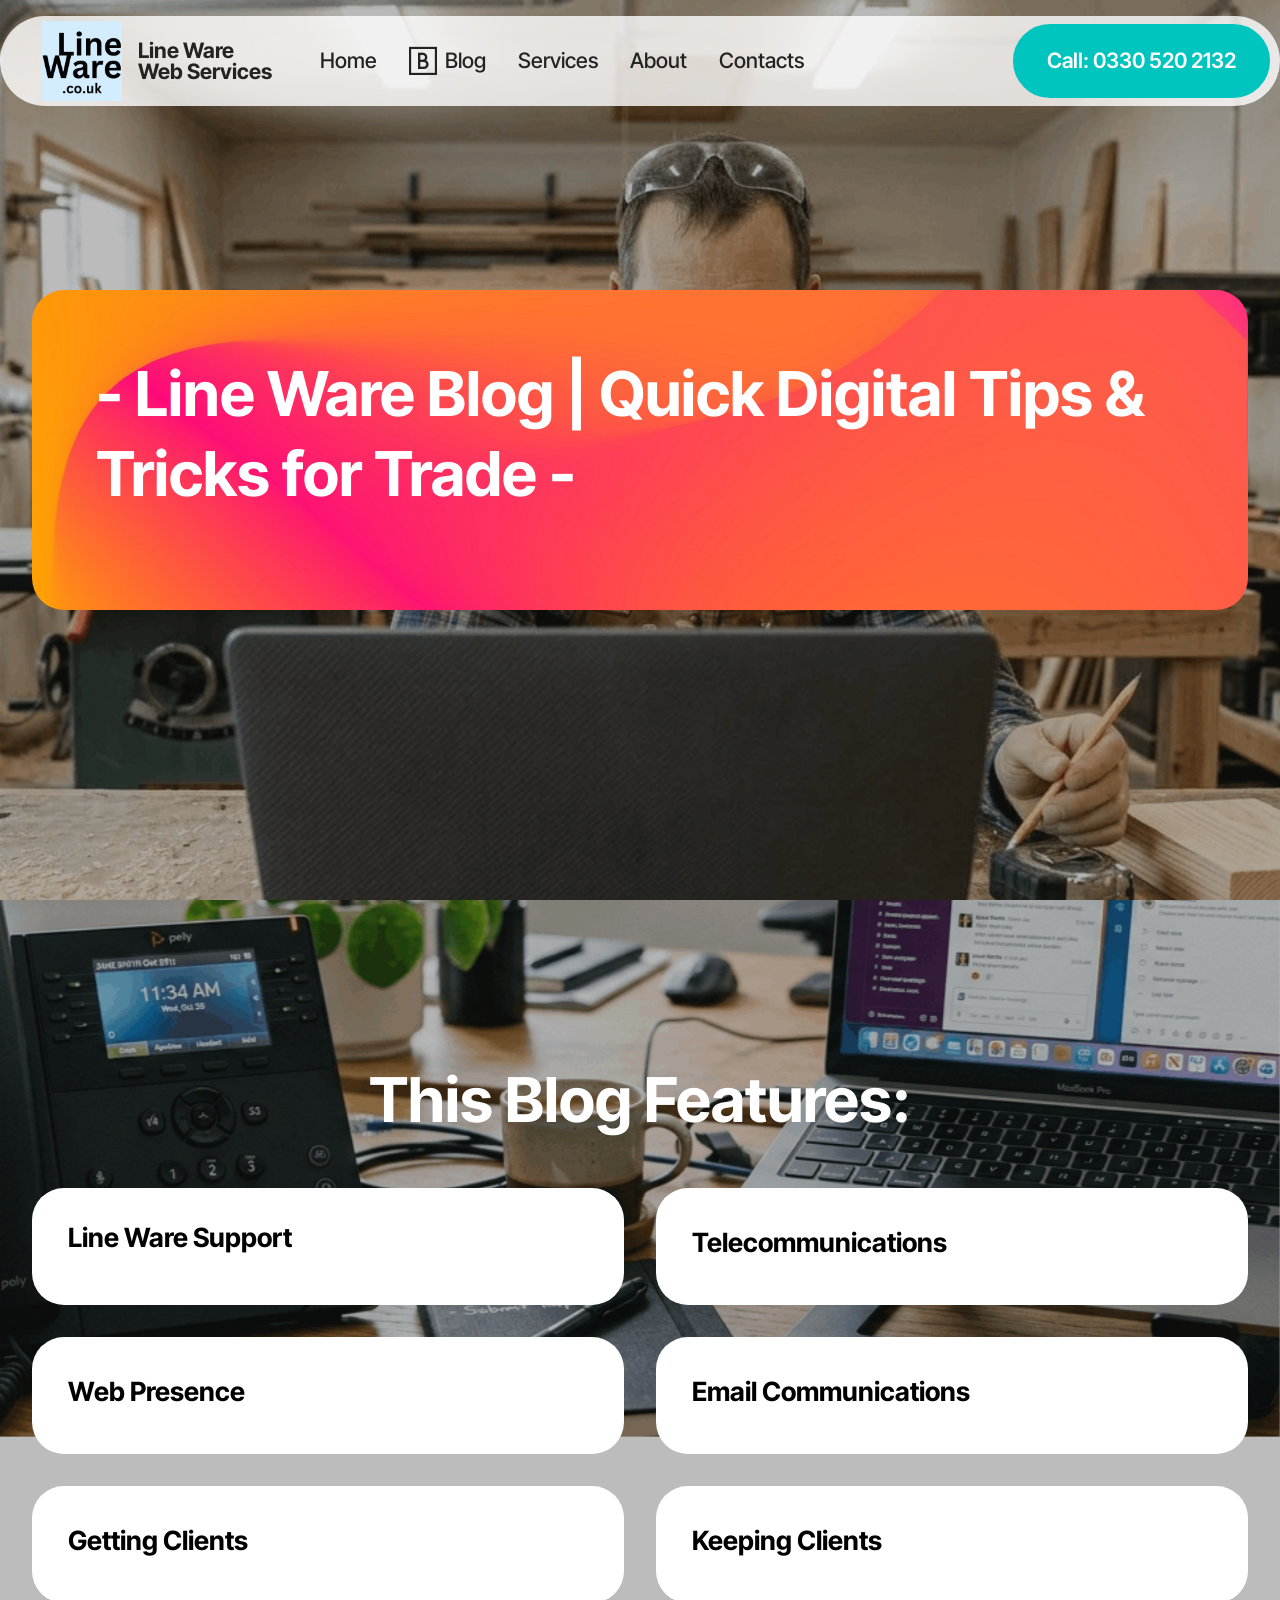
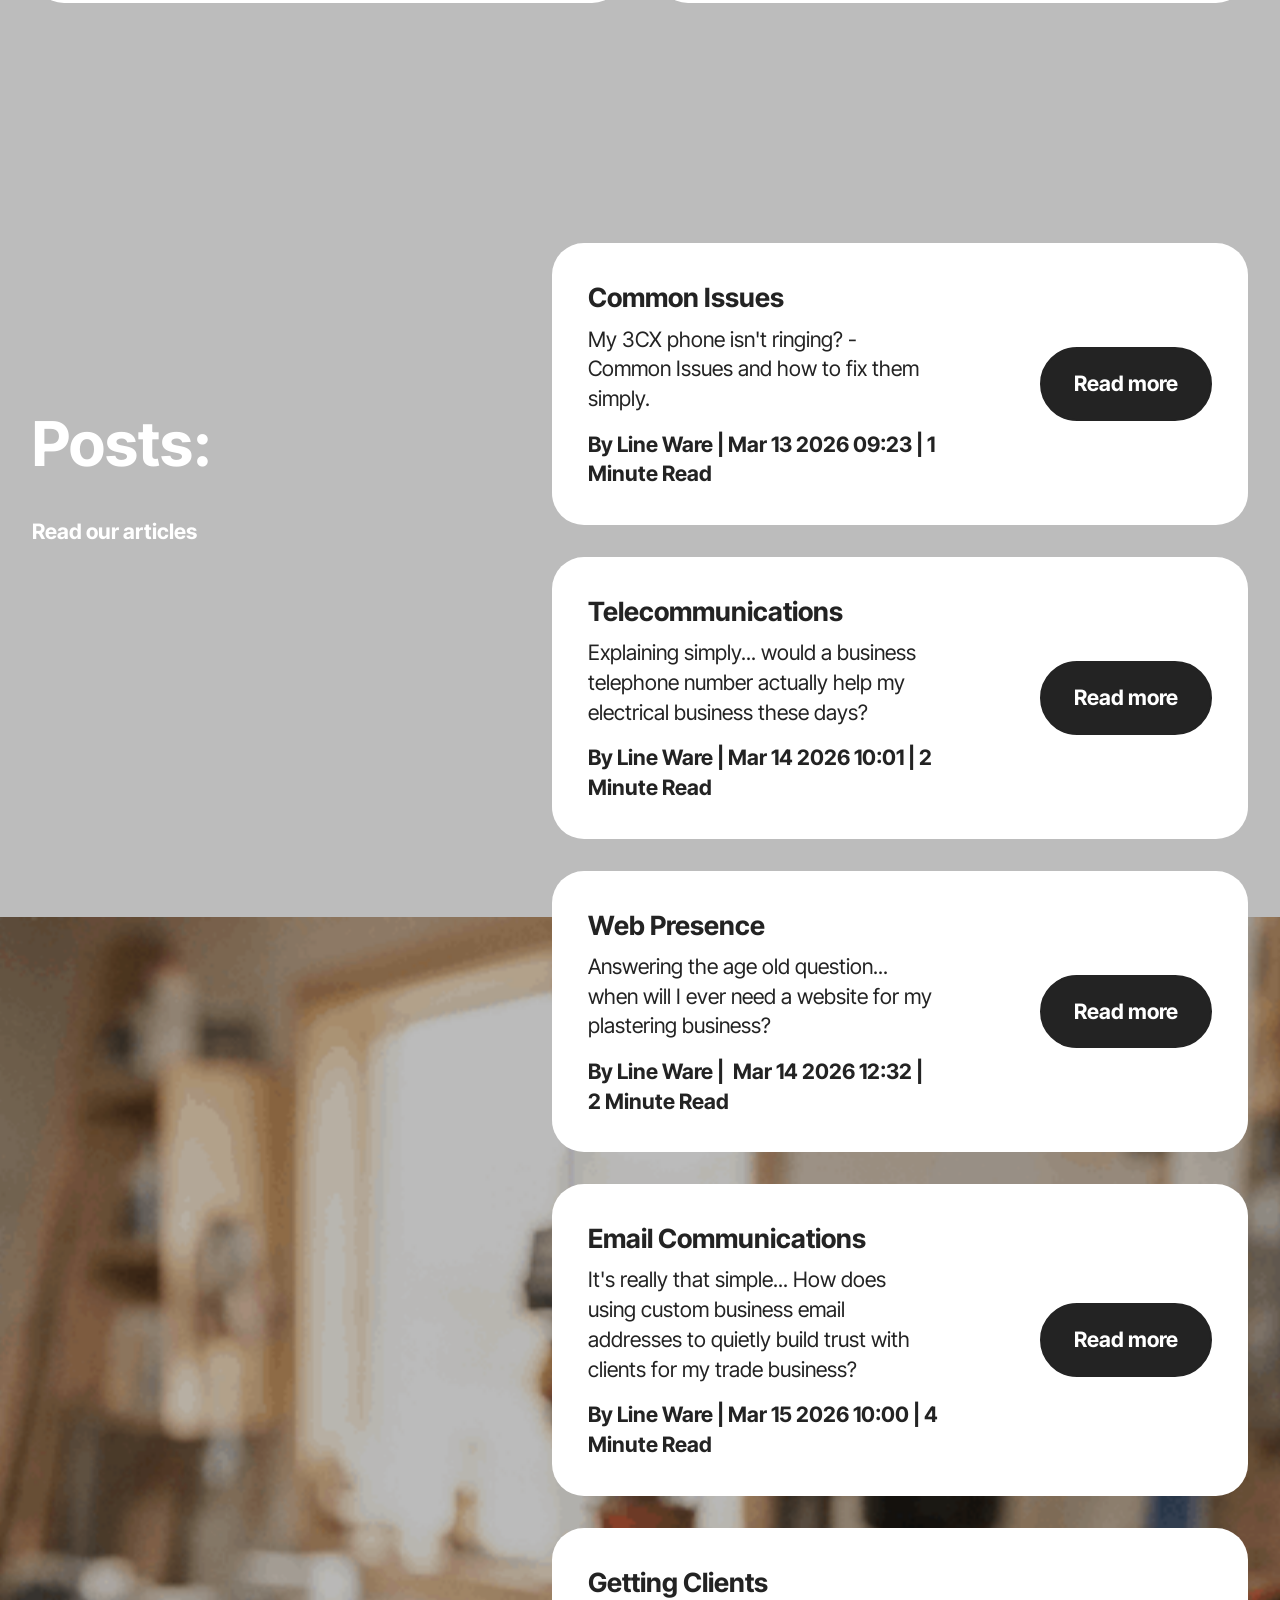
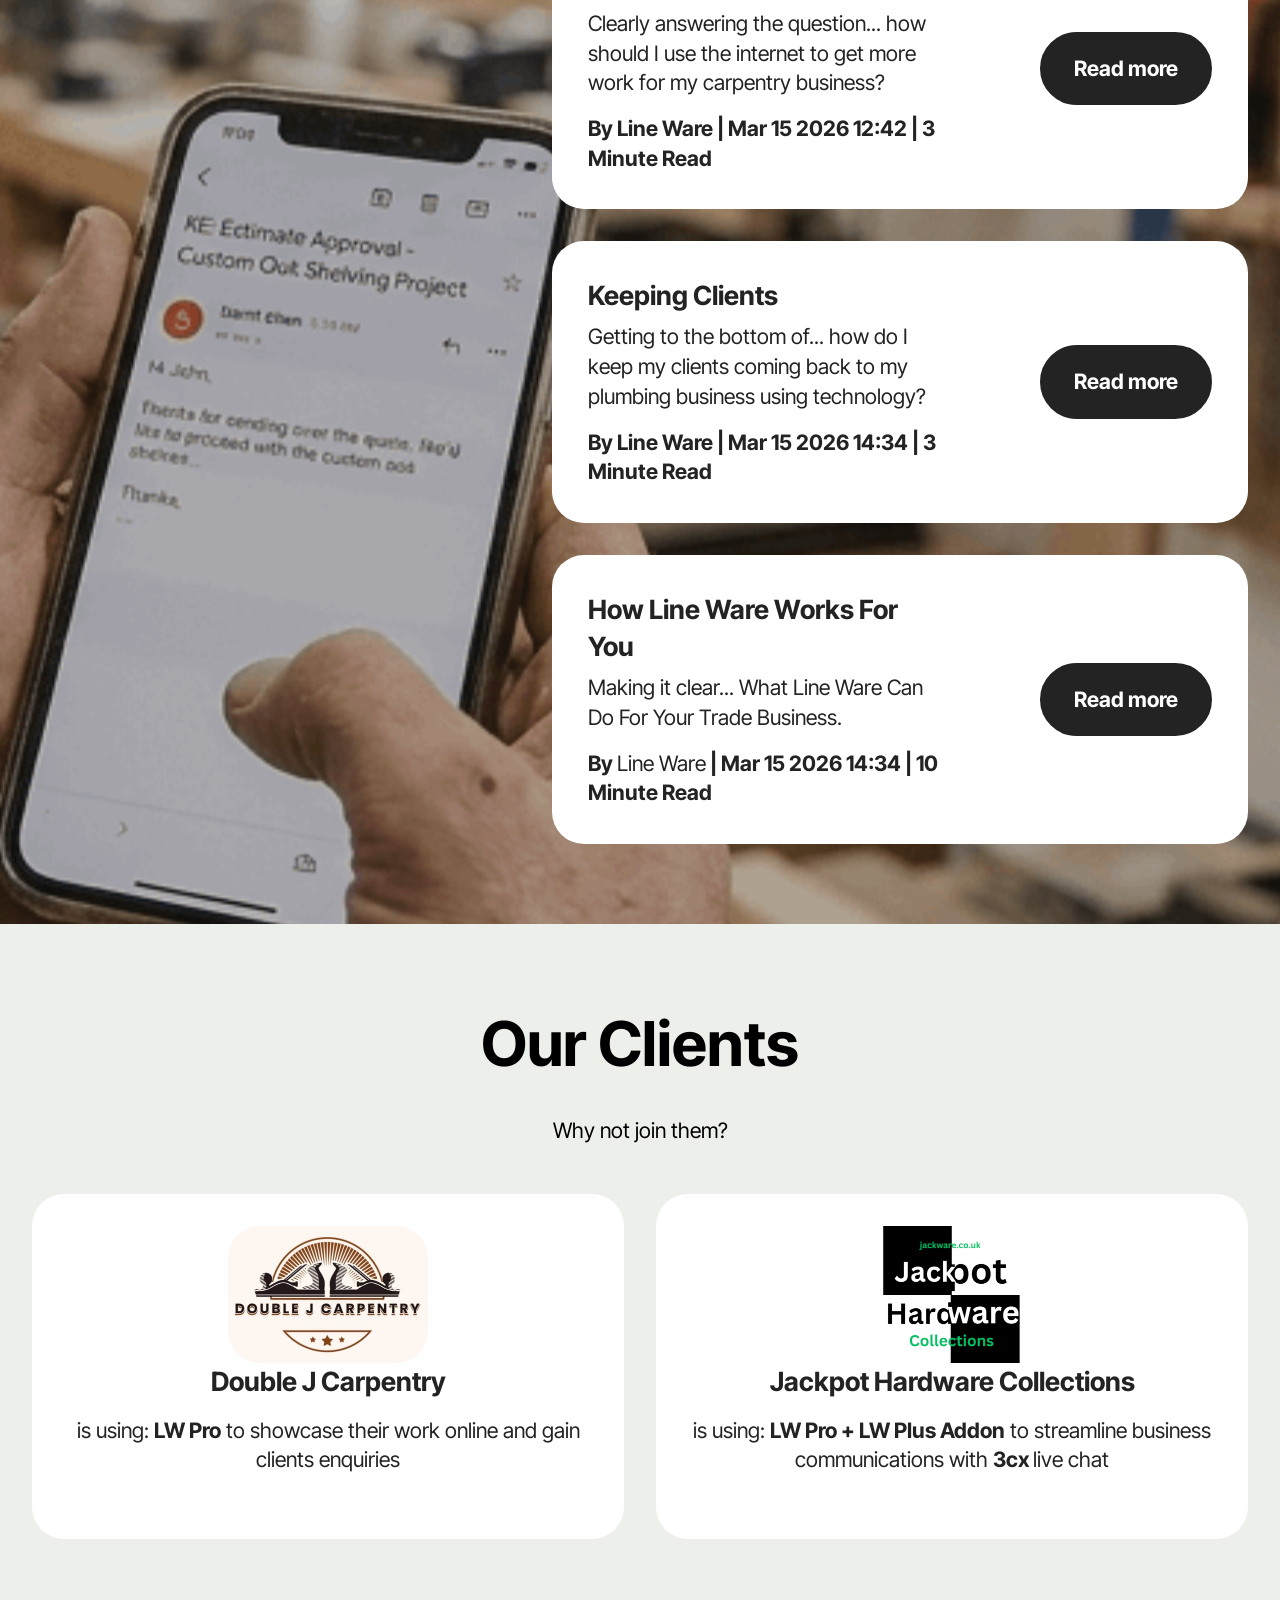
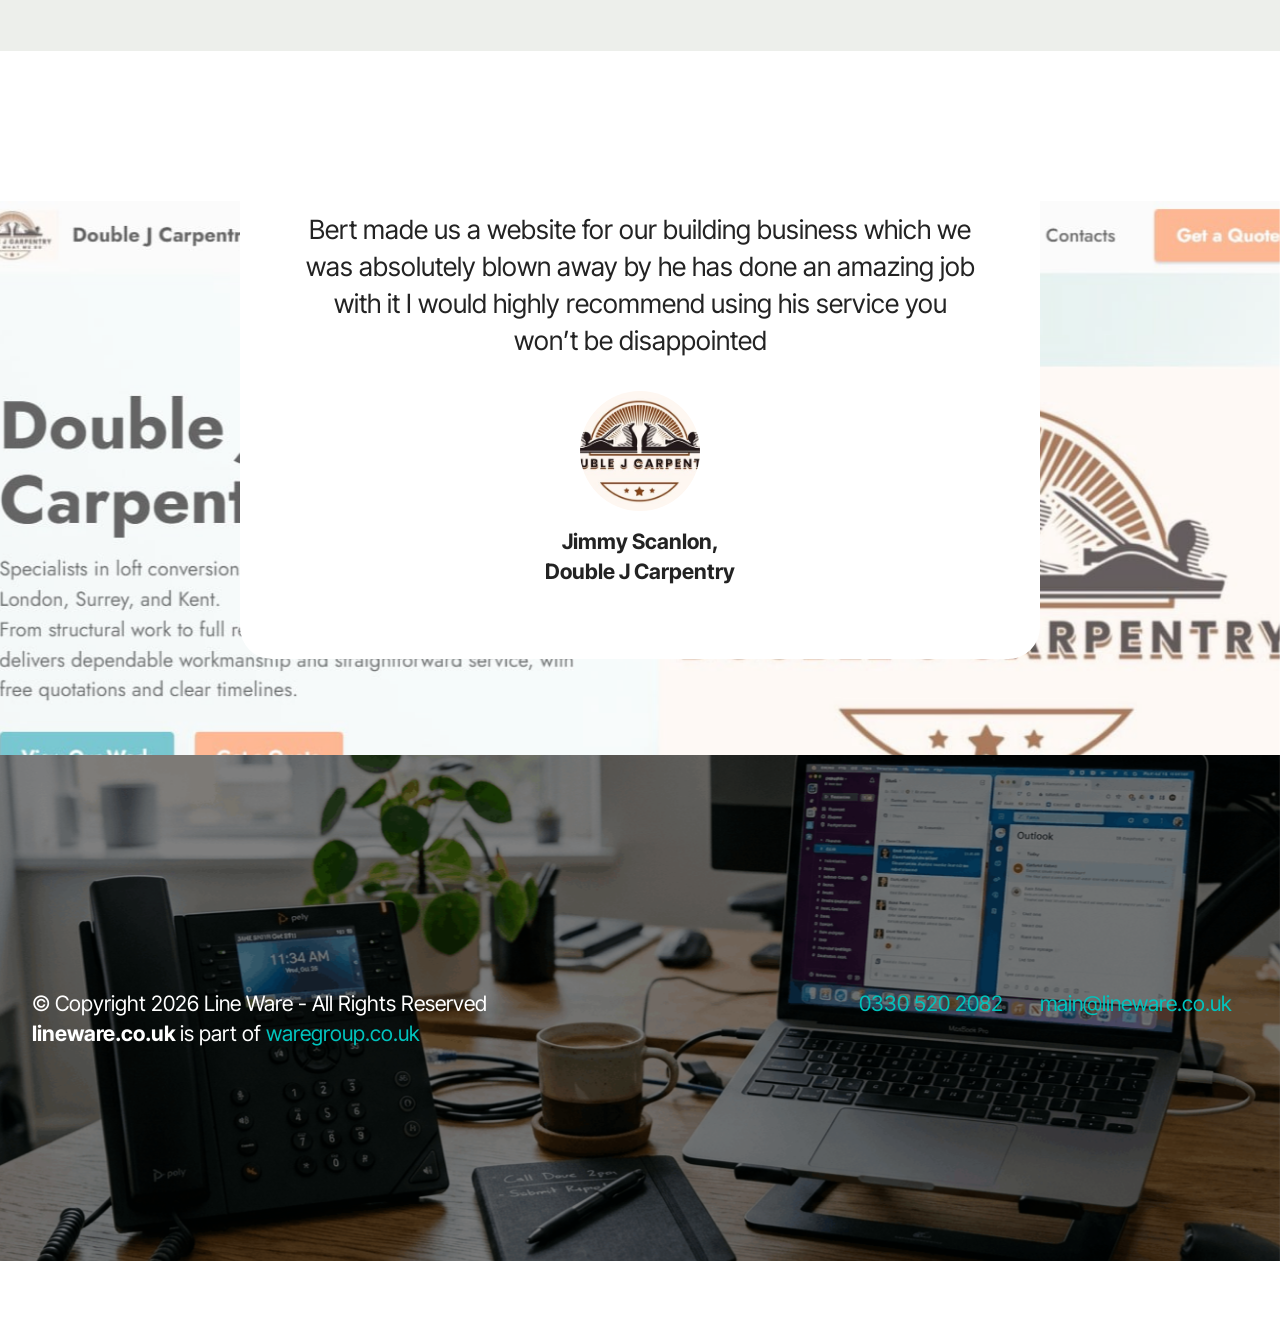
==== commit 5a7e8371: "c" ====
--- a/blog.html
+++ b/blog.html
@@ -25,7 +25,7 @@
   <link rel="stylesheet" href="assets/theme/css/style.css">
   <link rel="preload" href="https://fonts.googleapis.com/css?family=Inter+Tight:100,200,300,400,500,600,700,800,900,100i,200i,300i,400i,500i,600i,700i,800i,900i&display=swap" as="style" onload="this.onload=null;this.rel='stylesheet'">
   <noscript><link rel="stylesheet" href="https://fonts.googleapis.com/css?family=Inter+Tight:100,200,300,400,500,600,700,800,900,100i,200i,300i,400i,500i,600i,700i,800i,900i&display=swap"></noscript>
-  <link rel="preload" as="style" href="assets/mobirise/css/mbr-additional.css?v=oKHEM4"><link rel="stylesheet" href="assets/mobirise/css/mbr-additional.css?v=oKHEM4" type="text/css">
+  <link rel="preload" as="style" href="assets/mobirise/css/mbr-additional.css?v=OHhr9h"><link rel="stylesheet" href="assets/mobirise/css/mbr-additional.css?v=OHhr9h" type="text/css">
 
   
   
@@ -41,7 +41,7 @@
 			<div class="navbar-brand">
 				<span class="navbar-logo">
 					<a href="index.html">
-						<img src="assets/images/jackpot20hardware203-160x160.png" alt="Line Ware Logo" style="height: 5rem;">
+						<img src="assets/images/linewarelogo1-2000x2000.png" alt="Line Ware Logo" style="height: 5rem;">
 					</a>
 				</span>
 				<span class="navbar-caption-wrap"><a class="navbar-caption text-black text-primary display-4" href="index.html">Line Ware <br>Web Services</a></span>
@@ -403,7 +403,7 @@
         <div class="row">
             <div class="col-12 col-lg-6 center mt-2 mb-3">
                 <p class="mbr-fonts-style copyright mb-0 display-7">
-                    <br><br><br><br><br><br>© Copyright 2026 Line Ware - All Rights Reserved<br><strong>lineware.co.uk </strong>is part of <a href="https://waregroup.co.uk" class="text-primary">waregroup.co.uk</a><br><br><br><br><br><br></p>
+                    <br><br><br><br><br><br>© Copyright 2026 Line Ware - All Rights Reserved<br><strong>lineware.co.uk </strong>is part of <a href="https://waregroup.co.uk" class="text-warning">waregroup.co.uk</a><br><br><br><br><br><br></p>
             </div>
             <div class="col-12 col-lg-6 center">
                 <div class="row-links mt-2 mb-3">
@@ -412,12 +412,12 @@
                         
                         
                         
-                    <li class="row-links-soc-item mbr-fonts-style display-7"><a href="tel:+443305202132" class="text-warning text-primary">0330 520 2132</a></li><li class="row-links-soc-item mbr-fonts-style display-7"><a href="mailto:main@lineware.co.uk" class="text-warning text-primary">main@lineware.co.uk</a></li></ul>
-                </div>
-            </div>
-        </div>
-    </div>
-</section><section class="display-7" style="padding: 0;align-items: center;justify-content: center;flex-wrap: wrap;    align-content: center;display: flex;position: relative;height: 4rem;"><a href="https://mobiri.se/" style="flex: 1 1;height: 4rem;position: absolute;width: 100%;z-index: 1;"><img alt="" style="height: 4rem;" src="[data-uri]"></a><p style="margin: 0;text-align: center;" class="display-7">&#8204;</p><a style="z-index:1" href="https://mobirise.com/builder/ai-website-maker.html">Free AI Website Maker</a></section><script src="assets/bootstrap/js/bootstrap.bundle.min.js"></script>  <script src="assets/parallax/jarallax.js"></script>  <script src="assets/smoothscroll/smooth-scroll.js"></script>  <script src="assets/ytplayer/index.js"></script>  <script src="assets/dropdown/js/navbar-dropdown.js"></script>  <script src="assets/theme/js/script.js"></script>  
+                    <li class="row-links-soc-item mbr-fonts-style display-7"><a href="tel:+443305202082" class="text-warning text-primary">0330 520 2082&nbsp;</a></li><li class="row-links-soc-item mbr-fonts-style display-7"><a href="mailto:main@lineware.co.uk" class="text-warning text-primary">main@lineware.co.uk</a></li></ul>
+                </div>
+            </div>
+        </div>
+    </div>
+</section><section class="display-7" style="padding: 0;align-items: center;justify-content: center;flex-wrap: wrap;    align-content: center;display: flex;position: relative;height: 4rem;"><a href="https://mobiri.se/" style="flex: 1 1;height: 4rem;position: absolute;width: 100%;z-index: 1;"><img alt="" style="height: 4rem;" src="[data-uri]"></a><p style="margin: 0;text-align: center;" class="display-7">&#8204;</p><a style="z-index:1" href="https://mobirise.com/builder/ai-website-generator.html">AI Website Generator</a></section><script src="assets/bootstrap/js/bootstrap.bundle.min.js"></script>  <script src="assets/parallax/jarallax.js"></script>  <script src="assets/smoothscroll/smooth-scroll.js"></script>  <script src="assets/ytplayer/index.js"></script>  <script src="assets/dropdown/js/navbar-dropdown.js"></script>  <script src="assets/theme/js/script.js"></script>  
   
   
  <div id="scrollToTop" class="scrollToTop mbr-arrow-up"><a style="text-align: center;"><i class="mbr-arrow-up-icon mbr-arrow-up-icon-cm cm-icon cm-icon-smallarrow-up"></i></a></div>
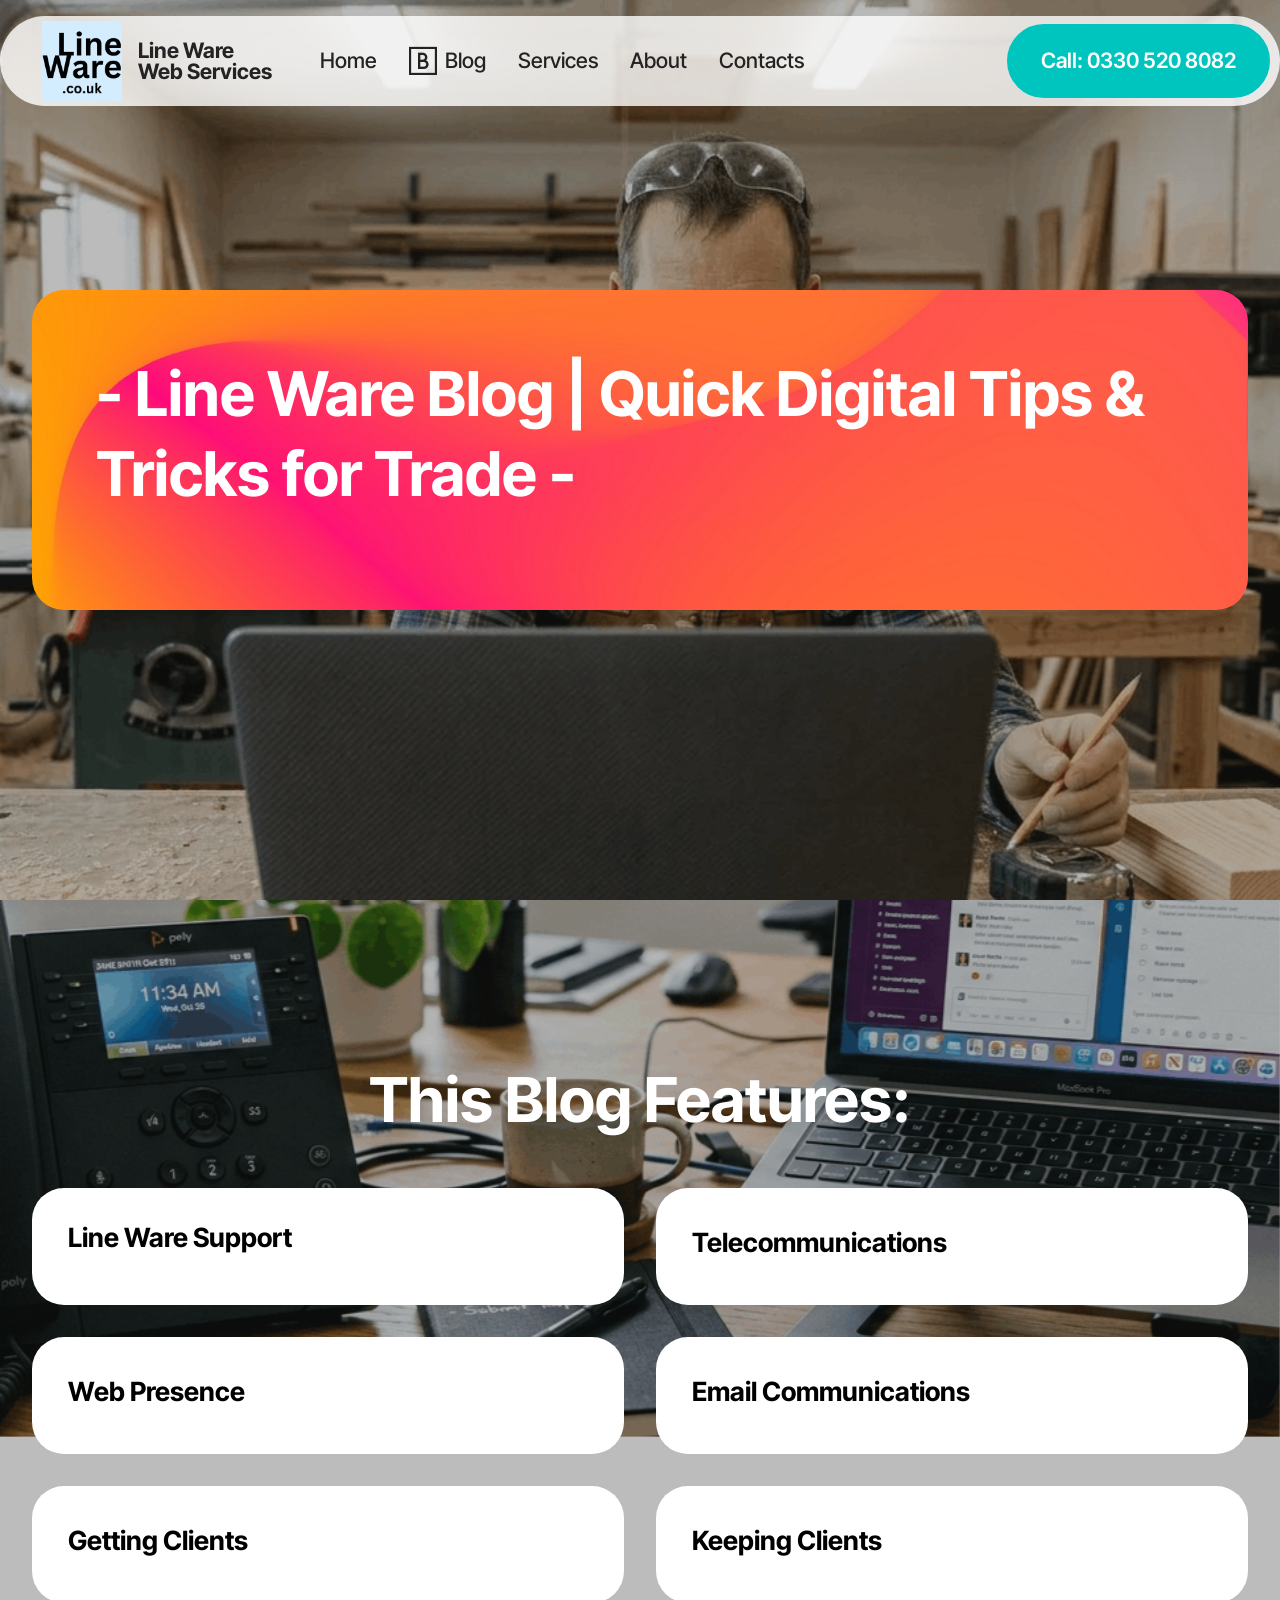
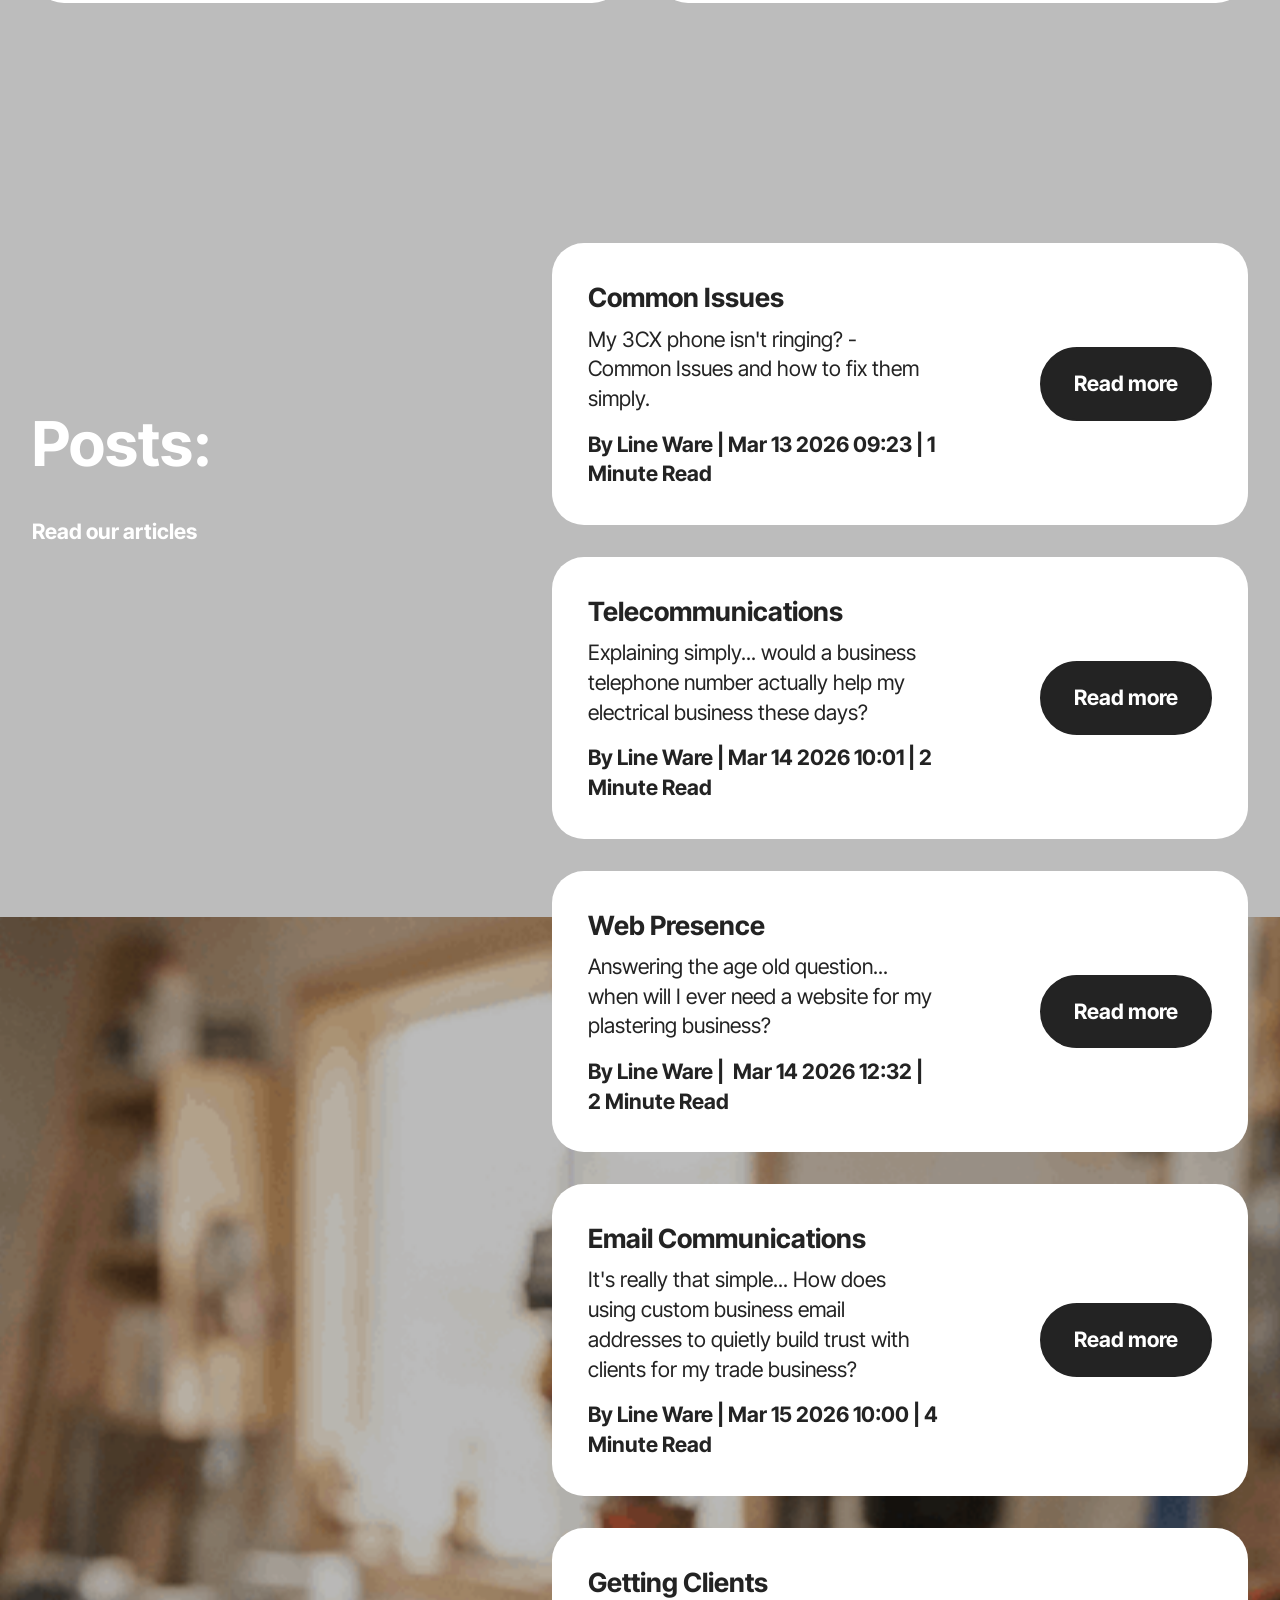
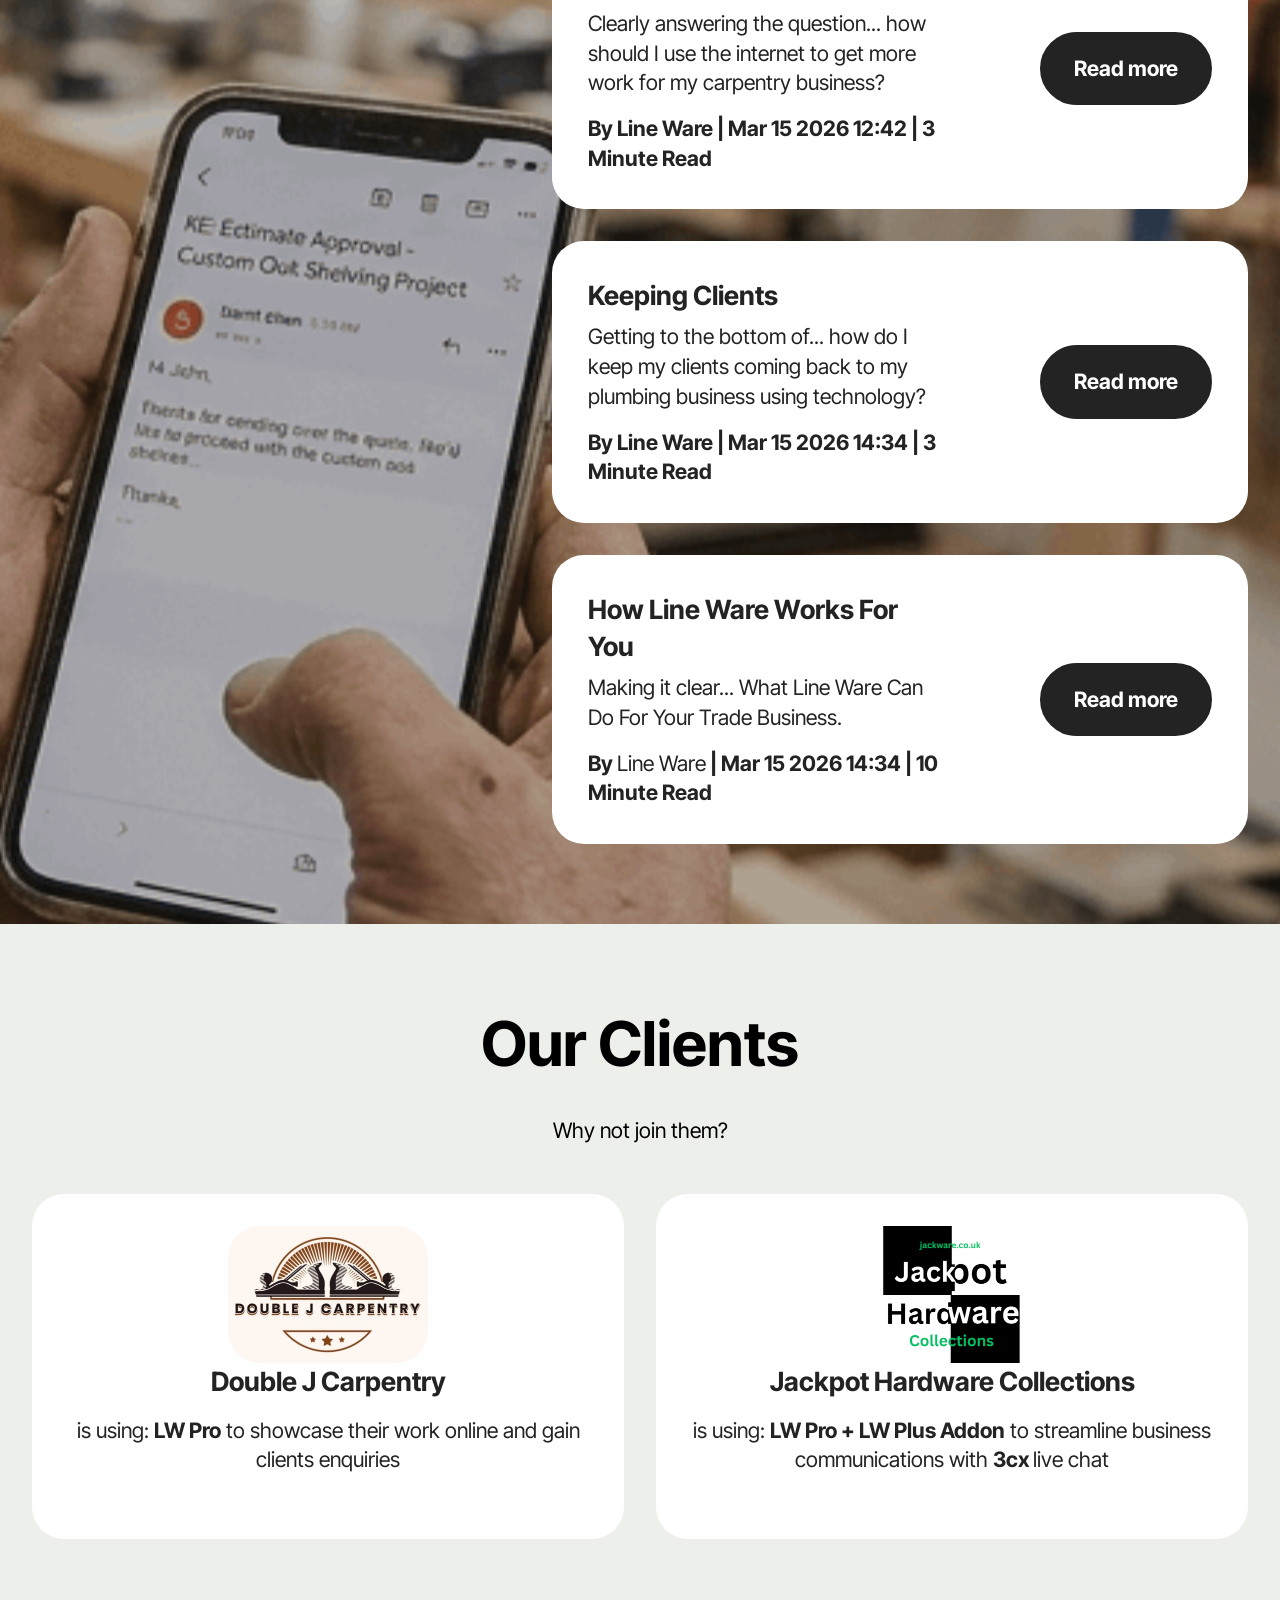
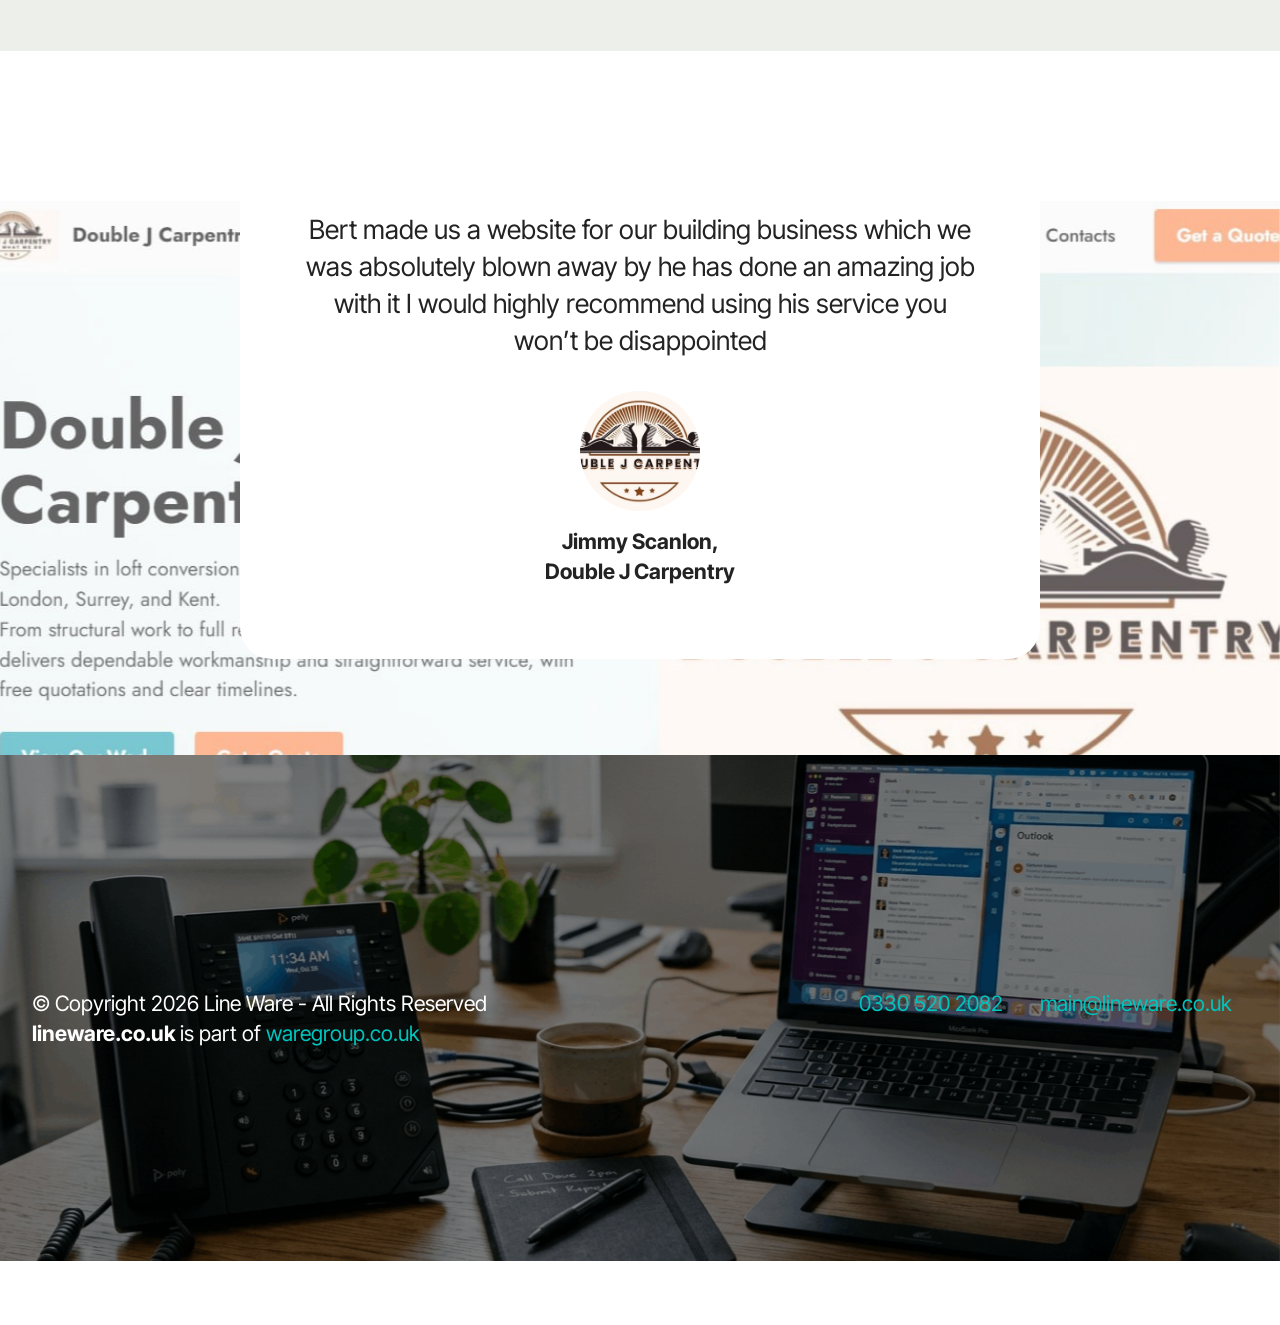
==== commit cfeca990: "c" ====
--- a/blog.html
+++ b/blog.html
@@ -25,7 +25,7 @@
   <link rel="stylesheet" href="assets/theme/css/style.css">
   <link rel="preload" href="https://fonts.googleapis.com/css?family=Inter+Tight:100,200,300,400,500,600,700,800,900,100i,200i,300i,400i,500i,600i,700i,800i,900i&display=swap" as="style" onload="this.onload=null;this.rel='stylesheet'">
   <noscript><link rel="stylesheet" href="https://fonts.googleapis.com/css?family=Inter+Tight:100,200,300,400,500,600,700,800,900,100i,200i,300i,400i,500i,600i,700i,800i,900i&display=swap"></noscript>
-  <link rel="preload" as="style" href="assets/mobirise/css/mbr-additional.css?v=OHhr9h"><link rel="stylesheet" href="assets/mobirise/css/mbr-additional.css?v=OHhr9h" type="text/css">
+  <link rel="preload" as="style" href="assets/mobirise/css/mbr-additional.css?v=PZ6HfY"><link rel="stylesheet" href="assets/mobirise/css/mbr-additional.css?v=PZ6HfY" type="text/css">
 
   
   
@@ -63,7 +63,7 @@
 						<a class="nav-link link text-black text-primary display-4" href="index.html#contacts01-7">Contacts</a>
 					</li></ul>
 				
-				<div class="navbar-buttons mbr-section-btn"><a class="btn btn-warning display-4" href="tel:+443305202132">Call: 0330 520 2132</a></div>
+				<div class="navbar-buttons mbr-section-btn"><a class="btn btn-warning display-4" href="tel:+443305202132">Call: 0330 520 8082</a></div>
 			</div>
 		</div>
 	</nav>
@@ -417,7 +417,7 @@
             </div>
         </div>
     </div>
-</section><section class="display-7" style="padding: 0;align-items: center;justify-content: center;flex-wrap: wrap;    align-content: center;display: flex;position: relative;height: 4rem;"><a href="https://mobiri.se/" style="flex: 1 1;height: 4rem;position: absolute;width: 100%;z-index: 1;"><img alt="" style="height: 4rem;" src="[data-uri]"></a><p style="margin: 0;text-align: center;" class="display-7">&#8204;</p><a style="z-index:1" href="https://mobirise.com/builder/ai-website-generator.html">AI Website Generator</a></section><script src="assets/bootstrap/js/bootstrap.bundle.min.js"></script>  <script src="assets/parallax/jarallax.js"></script>  <script src="assets/smoothscroll/smooth-scroll.js"></script>  <script src="assets/ytplayer/index.js"></script>  <script src="assets/dropdown/js/navbar-dropdown.js"></script>  <script src="assets/theme/js/script.js"></script>  
+</section><section class="display-7" style="padding: 0;align-items: center;justify-content: center;flex-wrap: wrap;    align-content: center;display: flex;position: relative;height: 4rem;"><a href="https://mobiri.se/" style="flex: 1 1;height: 4rem;position: absolute;width: 100%;z-index: 1;"><img alt="" style="height: 4rem;" src="[data-uri]"></a><p style="margin: 0;text-align: center;" class="display-7">&#8204;</p><a style="z-index:1" href="https://mobirise.com/builder/ai-website-creator.html">Free AI Website Creator</a></section><script src="assets/bootstrap/js/bootstrap.bundle.min.js"></script>  <script src="assets/parallax/jarallax.js"></script>  <script src="assets/smoothscroll/smooth-scroll.js"></script>  <script src="assets/ytplayer/index.js"></script>  <script src="assets/dropdown/js/navbar-dropdown.js"></script>  <script src="assets/theme/js/script.js"></script>  
   
   
  <div id="scrollToTop" class="scrollToTop mbr-arrow-up"><a style="text-align: center;"><i class="mbr-arrow-up-icon mbr-arrow-up-icon-cm cm-icon cm-icon-smallarrow-up"></i></a></div>
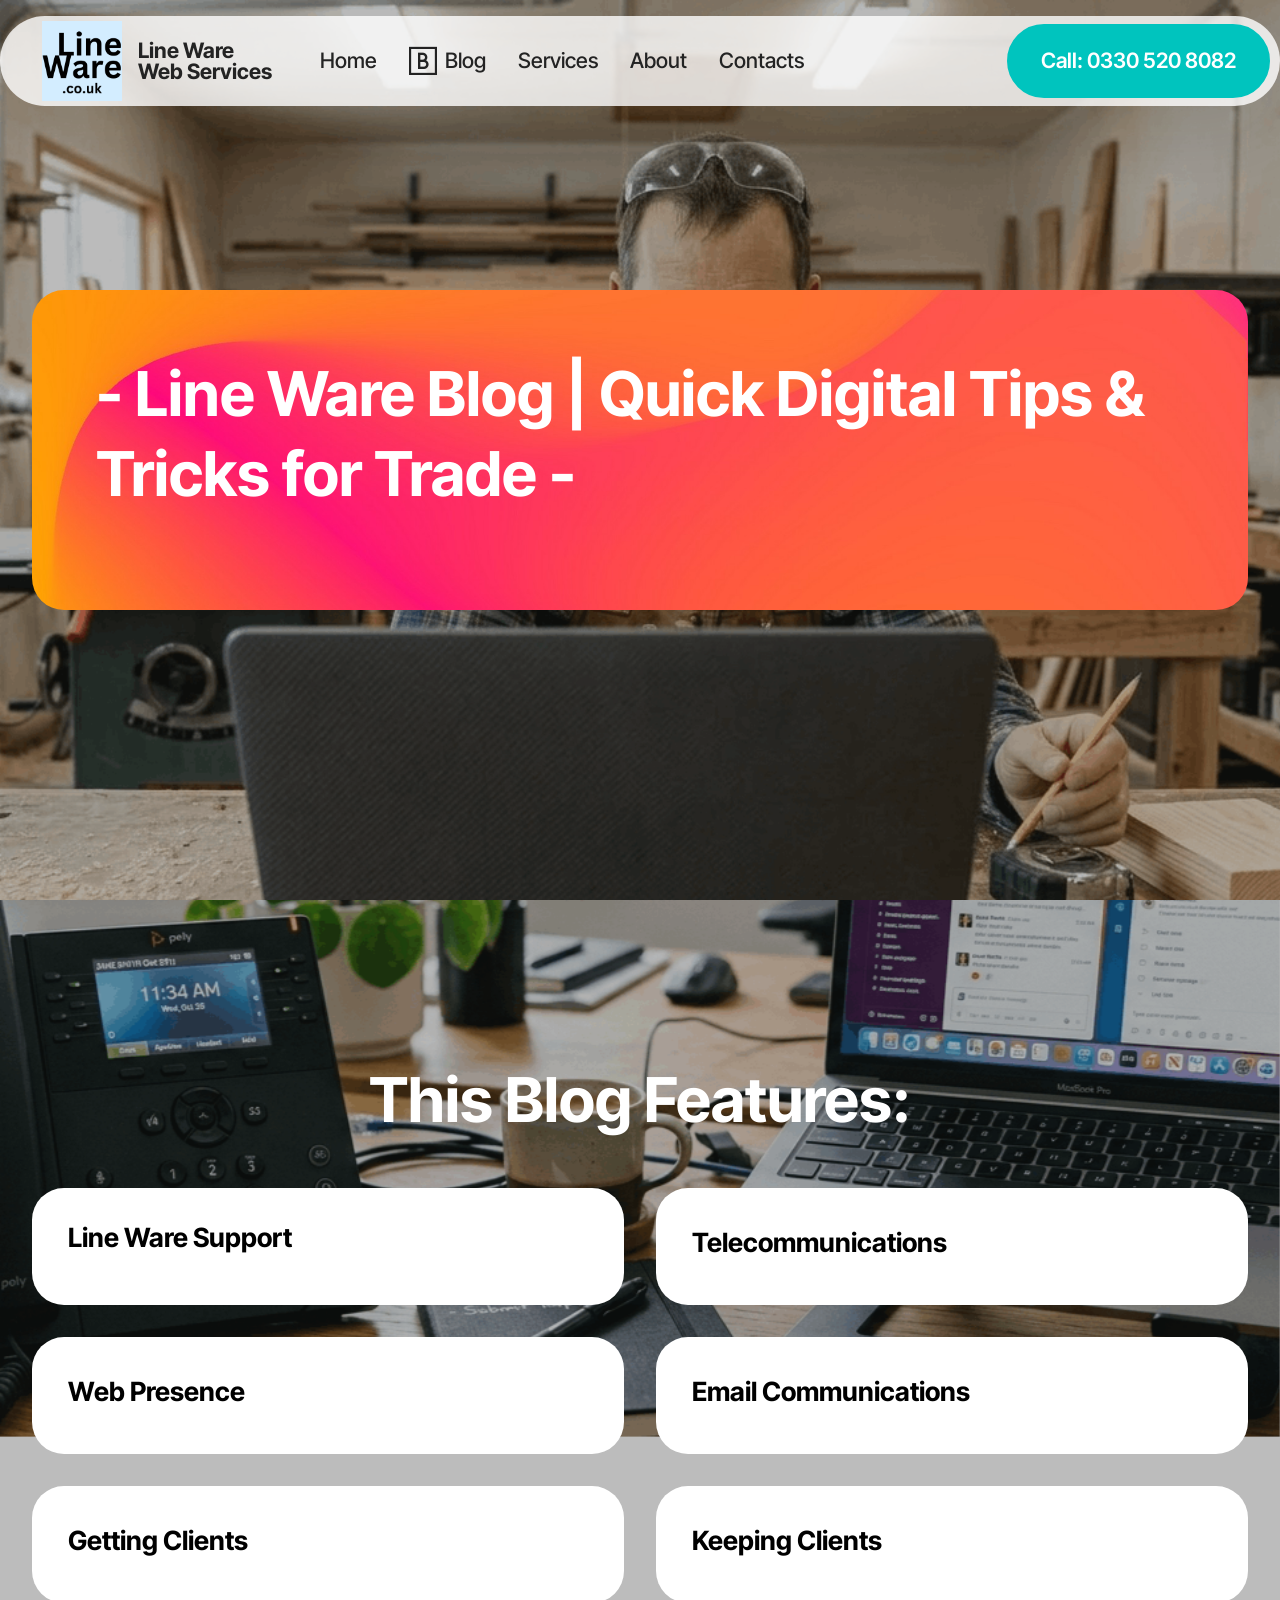
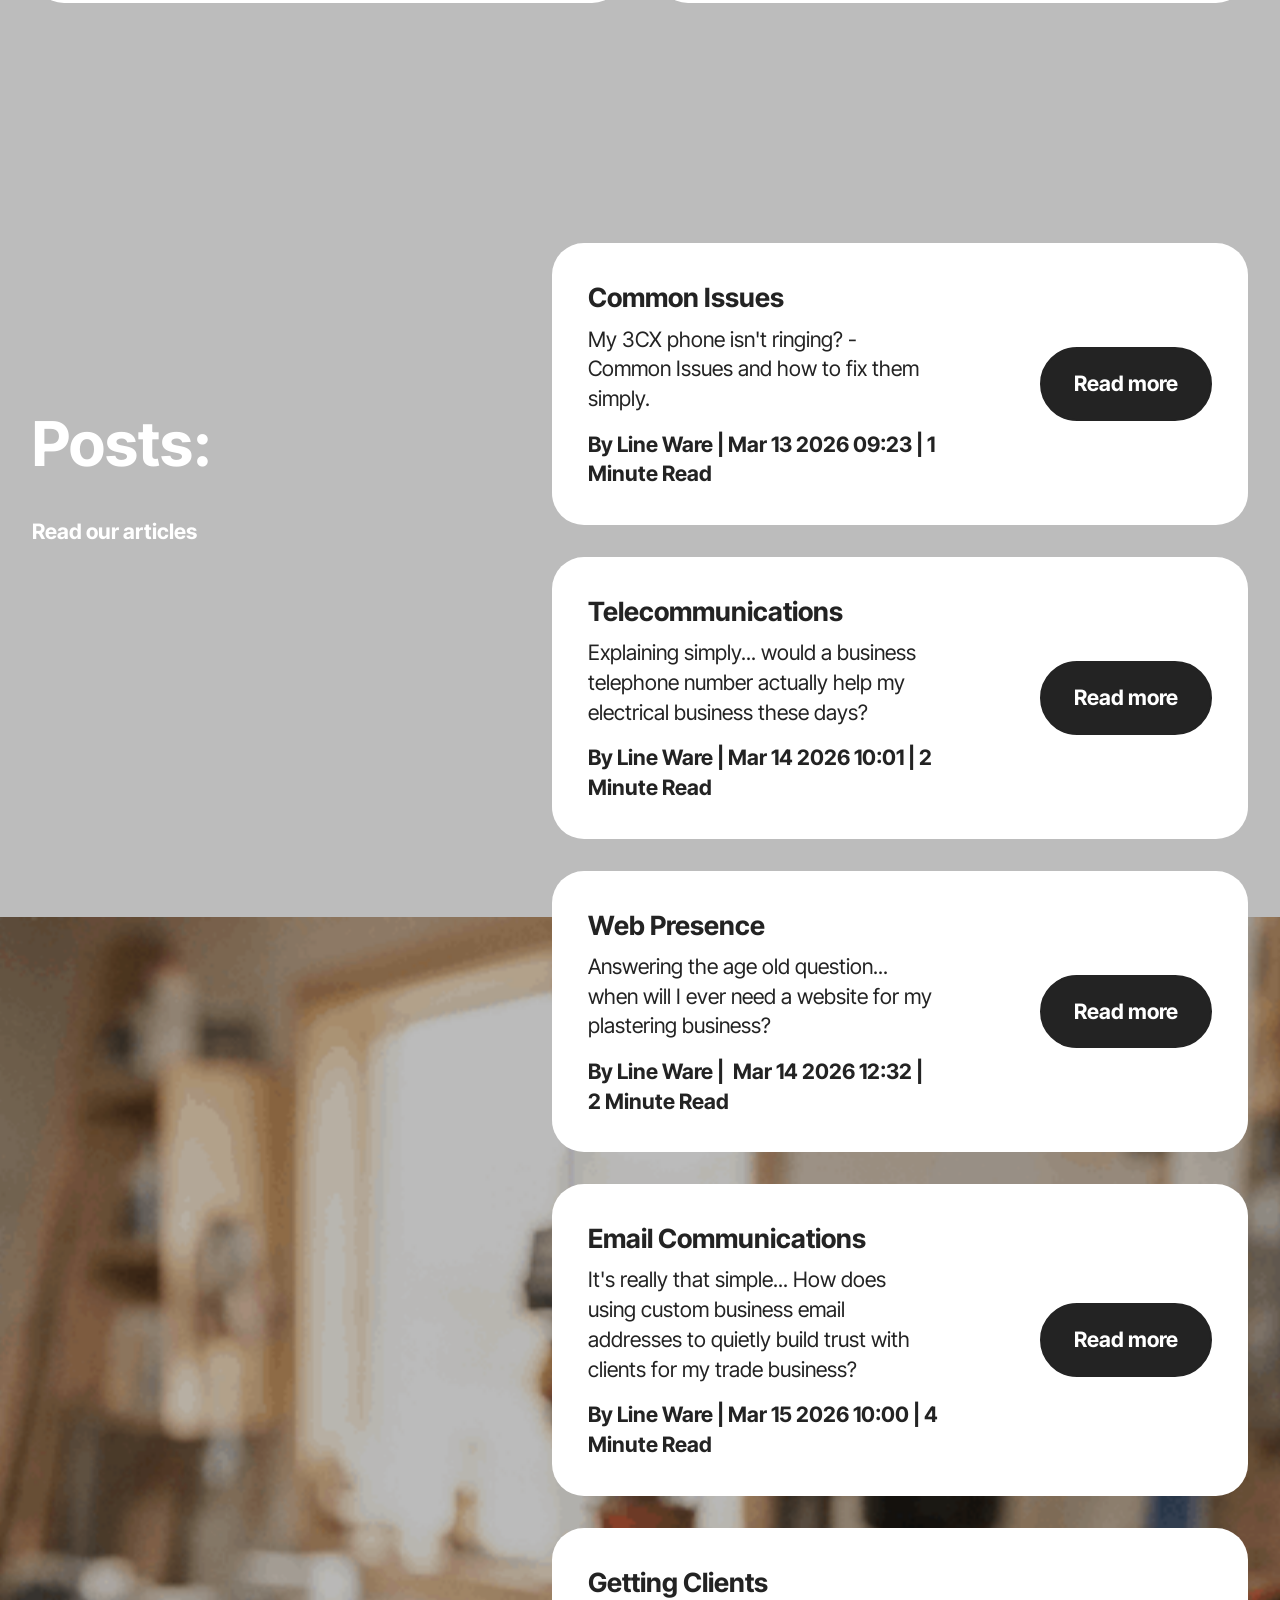
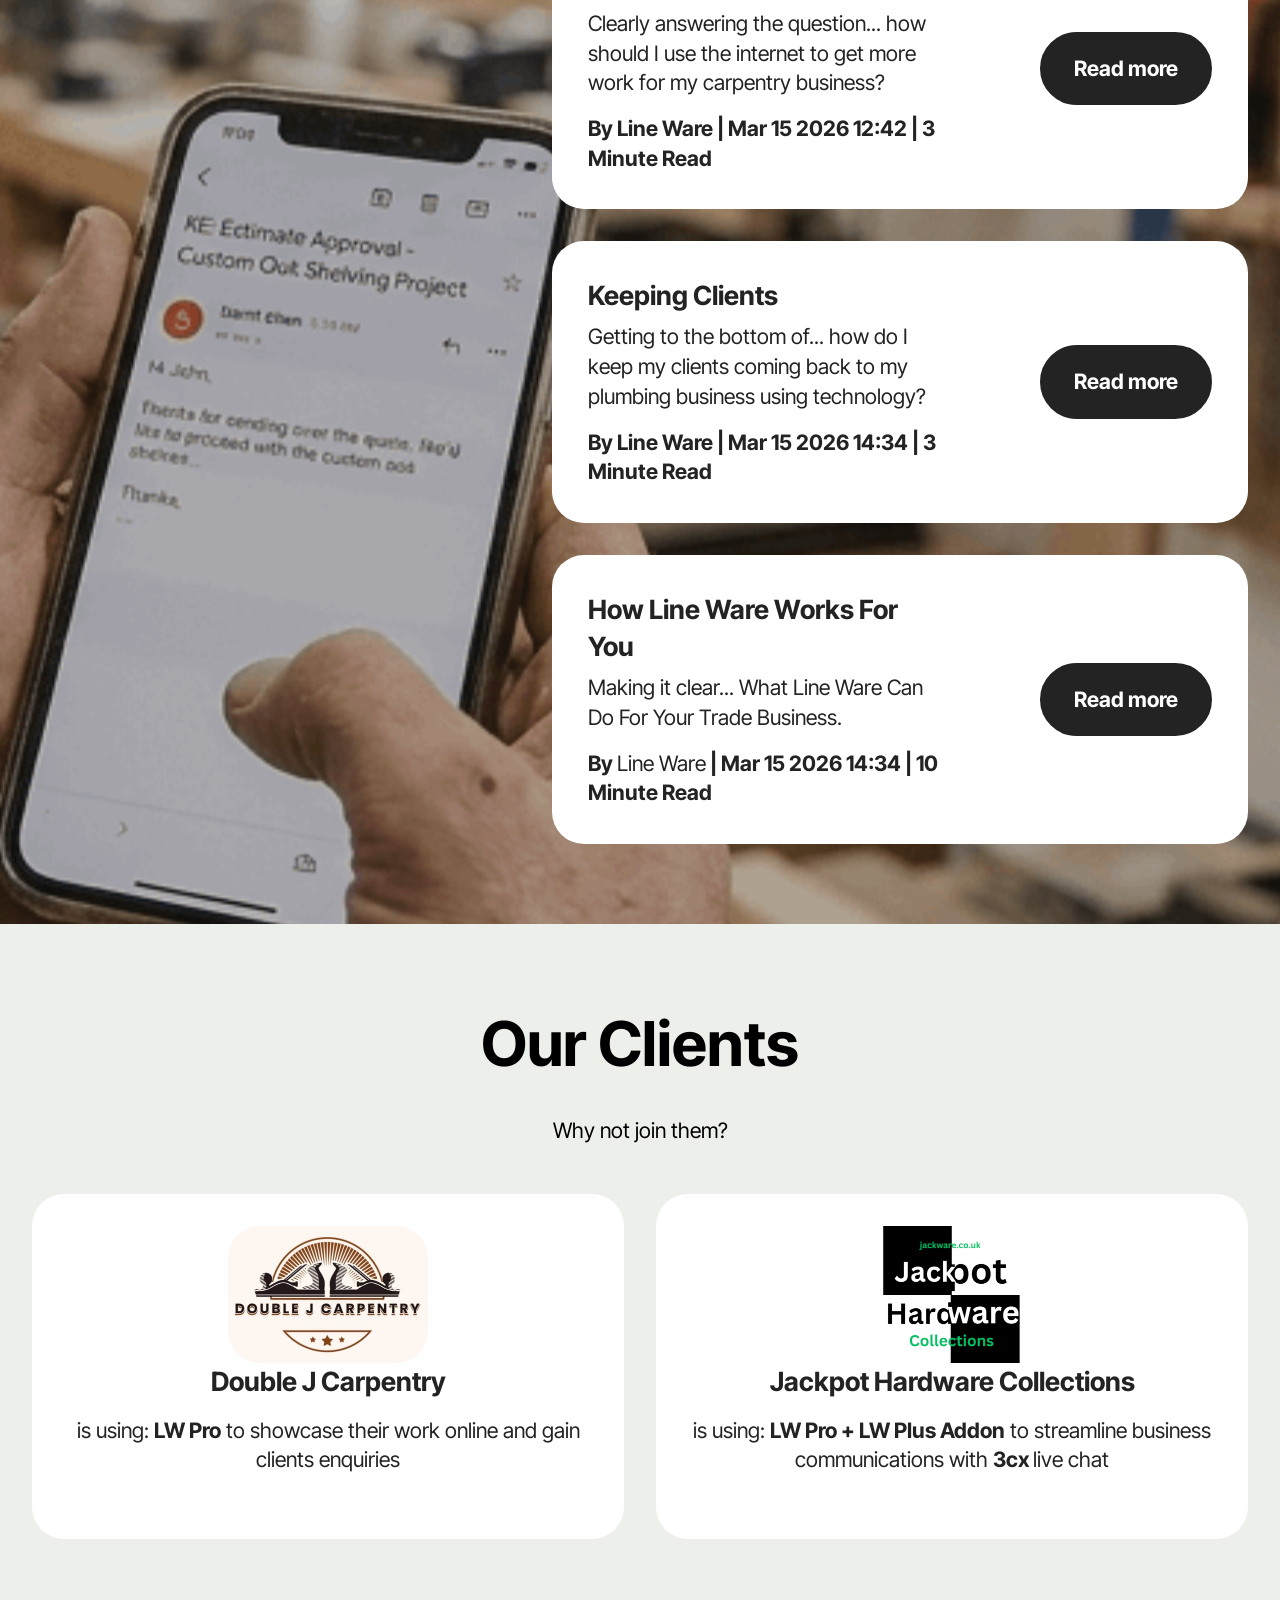
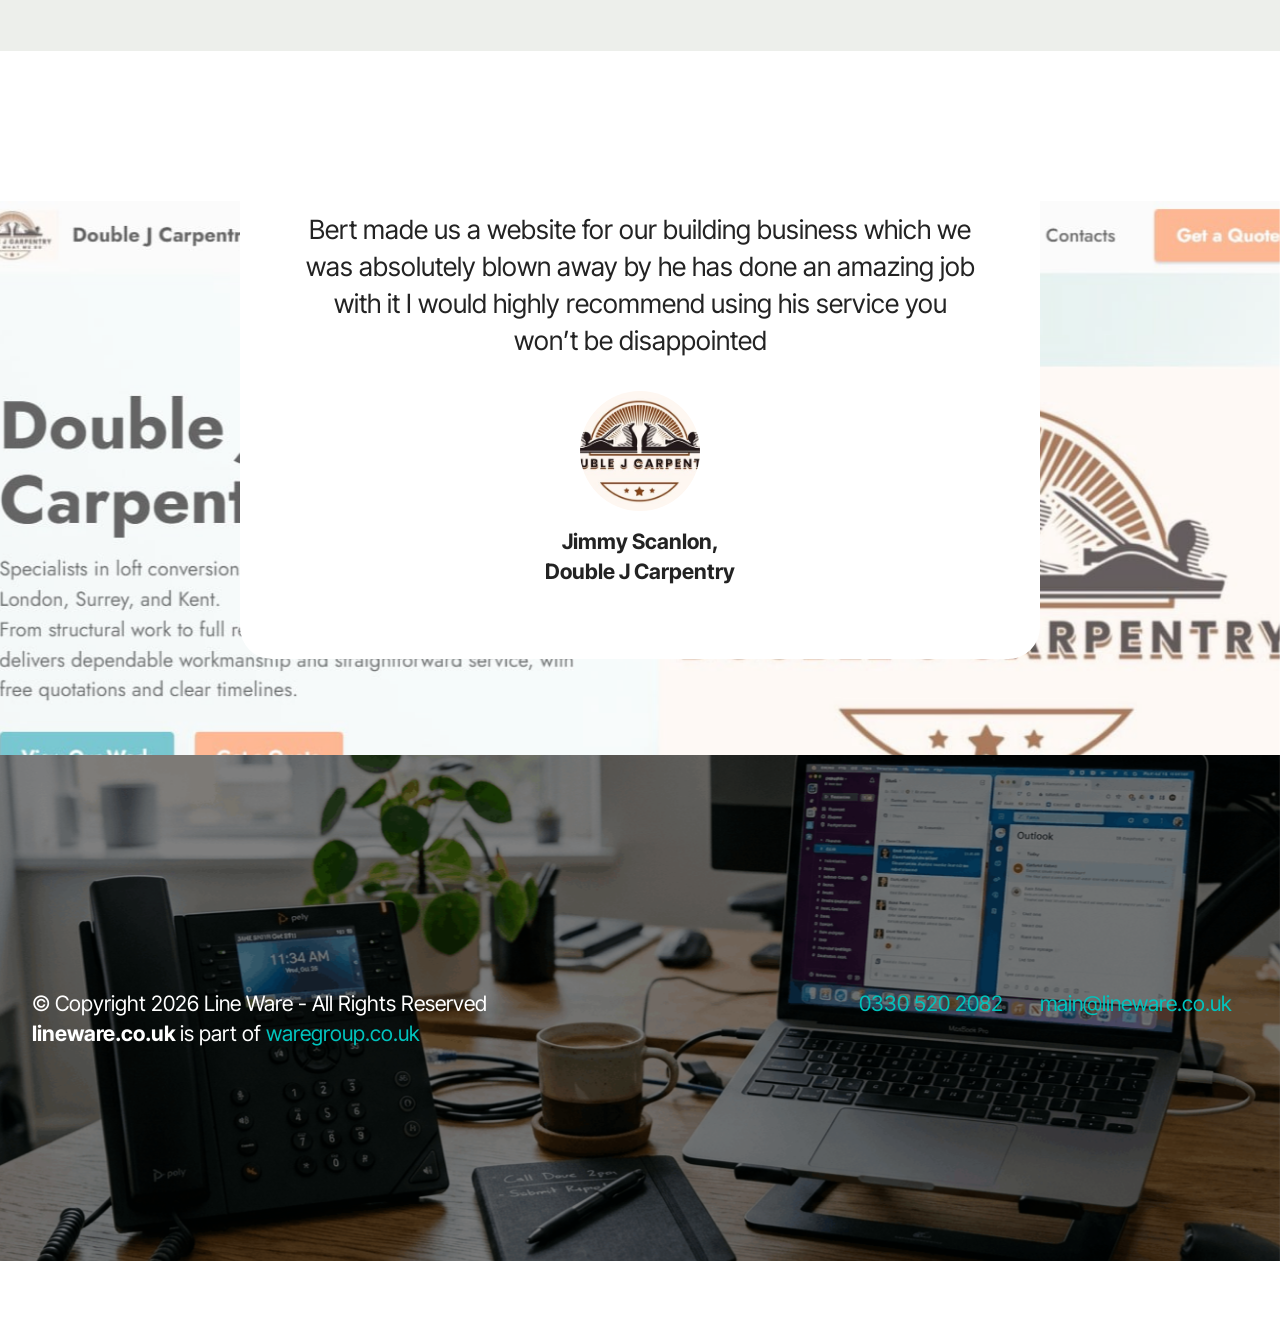
==== commit f4f7d279: "c" ====
--- a/blog.html
+++ b/blog.html
@@ -25,7 +25,7 @@
   <link rel="stylesheet" href="assets/theme/css/style.css">
   <link rel="preload" href="https://fonts.googleapis.com/css?family=Inter+Tight:100,200,300,400,500,600,700,800,900,100i,200i,300i,400i,500i,600i,700i,800i,900i&display=swap" as="style" onload="this.onload=null;this.rel='stylesheet'">
   <noscript><link rel="stylesheet" href="https://fonts.googleapis.com/css?family=Inter+Tight:100,200,300,400,500,600,700,800,900,100i,200i,300i,400i,500i,600i,700i,800i,900i&display=swap"></noscript>
-  <link rel="preload" as="style" href="assets/mobirise/css/mbr-additional.css?v=PZ6HfY"><link rel="stylesheet" href="assets/mobirise/css/mbr-additional.css?v=PZ6HfY" type="text/css">
+  <link rel="preload" as="style" href="assets/mobirise/css/mbr-additional.css?v=b22MoR"><link rel="stylesheet" href="assets/mobirise/css/mbr-additional.css?v=b22MoR" type="text/css">
 
   
   
@@ -417,7 +417,7 @@
             </div>
         </div>
     </div>
-</section><section class="display-7" style="padding: 0;align-items: center;justify-content: center;flex-wrap: wrap;    align-content: center;display: flex;position: relative;height: 4rem;"><a href="https://mobiri.se/" style="flex: 1 1;height: 4rem;position: absolute;width: 100%;z-index: 1;"><img alt="" style="height: 4rem;" src="[data-uri]"></a><p style="margin: 0;text-align: center;" class="display-7">&#8204;</p><a style="z-index:1" href="https://mobirise.com/builder/ai-website-creator.html">Free AI Website Creator</a></section><script src="assets/bootstrap/js/bootstrap.bundle.min.js"></script>  <script src="assets/parallax/jarallax.js"></script>  <script src="assets/smoothscroll/smooth-scroll.js"></script>  <script src="assets/ytplayer/index.js"></script>  <script src="assets/dropdown/js/navbar-dropdown.js"></script>  <script src="assets/theme/js/script.js"></script>  
+</section><section class="display-7" style="padding: 0;align-items: center;justify-content: center;flex-wrap: wrap;    align-content: center;display: flex;position: relative;height: 4rem;"><a href="https://mobiri.se/" style="flex: 1 1;height: 4rem;position: absolute;width: 100%;z-index: 1;"><img alt="" style="height: 4rem;" src="[data-uri]"></a><p style="margin: 0;text-align: center;" class="display-7">&#8204;</p><a style="z-index:1" href="https://mobirise.com/builder/no-code-website-builder.html">No Code Website Builder</a></section><script src="assets/bootstrap/js/bootstrap.bundle.min.js"></script>  <script src="assets/parallax/jarallax.js"></script>  <script src="assets/smoothscroll/smooth-scroll.js"></script>  <script src="assets/ytplayer/index.js"></script>  <script src="assets/dropdown/js/navbar-dropdown.js"></script>  <script src="assets/theme/js/script.js"></script>  
   
   
  <div id="scrollToTop" class="scrollToTop mbr-arrow-up"><a style="text-align: center;"><i class="mbr-arrow-up-icon mbr-arrow-up-icon-cm cm-icon cm-icon-smallarrow-up"></i></a></div>
--- a/assets/mobirise/css/mbr-additional.css
+++ b/assets/mobirise/css/mbr-additional.css
@@ -5727,18 +5727,18 @@
 .cid-vdQGqR2yf3 .image-wrapper img {
   width: 100%;
 }
-.cid-vdQGqRtXti {
+.cid-vfouTj6ucW {
   padding-top: 5rem;
   padding-bottom: 0rem;
   background-color: #ffffff;
 }
-.cid-vdQGqRtXti .mbr-text {
+.cid-vfouTj6ucW .mbr-text {
   color: #000000;
 }
-.cid-vdQGqRtXti .mbr-section-subtitle {
+.cid-vfouTj6ucW .mbr-section-subtitle {
   color: #000000;
 }
-.cid-vdQGqRtXti .mbr-section-title {
+.cid-vfouTj6ucW .mbr-section-title {
   color: #00c4be;
 }
 .cid-vdQGqRFWsA {
@@ -6436,18 +6436,18 @@
 .cid-vdQHkyxEzR .image-wrapper img {
   width: 100%;
 }
-.cid-vdQHkzhPjJ {
+.cid-vfovaQu5Kk {
   padding-top: 5rem;
   padding-bottom: 0rem;
   background-color: #ffffff;
 }
-.cid-vdQHkzhPjJ .mbr-text {
+.cid-vfovaQu5Kk .mbr-text {
   color: #000000;
 }
-.cid-vdQHkzhPjJ .mbr-section-subtitle {
+.cid-vfovaQu5Kk .mbr-section-subtitle {
   color: #000000;
 }
-.cid-vdQHkzhPjJ .mbr-section-title {
+.cid-vfovaQu5Kk .mbr-section-title {
   color: #00c4be;
 }
 .cid-vdQHkzQKed {
@@ -7145,18 +7145,18 @@
 .cid-vdQHp9aWq4 .image-wrapper img {
   width: 100%;
 }
-.cid-vdQHp9y4fW {
+.cid-vfovkAmHON {
   padding-top: 5rem;
   padding-bottom: 0rem;
   background-color: #ffffff;
 }
-.cid-vdQHp9y4fW .mbr-text {
+.cid-vfovkAmHON .mbr-text {
   color: #000000;
 }
-.cid-vdQHp9y4fW .mbr-section-subtitle {
+.cid-vfovkAmHON .mbr-section-subtitle {
   color: #000000;
 }
-.cid-vdQHp9y4fW .mbr-section-title {
+.cid-vfovkAmHON .mbr-section-title {
   color: #00c4be;
 }
 .cid-vdQHp9Np2z {
@@ -7854,18 +7854,18 @@
 .cid-vdQHso5X4L .image-wrapper img {
   width: 100%;
 }
-.cid-vdQHsotGvn {
+.cid-vfovsez7ai {
   padding-top: 5rem;
   padding-bottom: 0rem;
   background-color: #ffffff;
 }
-.cid-vdQHsotGvn .mbr-text {
+.cid-vfovsez7ai .mbr-text {
   color: #000000;
 }
-.cid-vdQHsotGvn .mbr-section-subtitle {
+.cid-vfovsez7ai .mbr-section-subtitle {
   color: #000000;
 }
-.cid-vdQHsotGvn .mbr-section-title {
+.cid-vfovsez7ai .mbr-section-title {
   color: #00c4be;
 }
 .cid-vdQHsoJnOh {
@@ -8563,18 +8563,18 @@
 .cid-ve1zlQki1u .image-wrapper img {
   width: 100%;
 }
-.cid-ve1zlQFPXu {
+.cid-vfovyGWmnL {
   padding-top: 5rem;
   padding-bottom: 0rem;
   background-color: #ffffff;
 }
-.cid-ve1zlQFPXu .mbr-text {
+.cid-vfovyGWmnL .mbr-text {
   color: #000000;
 }
-.cid-ve1zlQFPXu .mbr-section-subtitle {
+.cid-vfovyGWmnL .mbr-section-subtitle {
   color: #000000;
 }
-.cid-ve1zlQFPXu .mbr-section-title {
+.cid-vfovyGWmnL .mbr-section-title {
   color: #00c4be;
 }
 .cid-ve1zlQUWK1 {
--- a/assets/mobirise/css/mbr-additional.css
+++ b/assets/mobirise/css/mbr-additional.css
@@ -5727,18 +5727,18 @@
 .cid-vdQGqR2yf3 .image-wrapper img {
   width: 100%;
 }
-.cid-vdQGqRtXti {
+.cid-vfouTj6ucW {
   padding-top: 5rem;
   padding-bottom: 0rem;
   background-color: #ffffff;
 }
-.cid-vdQGqRtXti .mbr-text {
+.cid-vfouTj6ucW .mbr-text {
   color: #000000;
 }
-.cid-vdQGqRtXti .mbr-section-subtitle {
+.cid-vfouTj6ucW .mbr-section-subtitle {
   color: #000000;
 }
-.cid-vdQGqRtXti .mbr-section-title {
+.cid-vfouTj6ucW .mbr-section-title {
   color: #00c4be;
 }
 .cid-vdQGqRFWsA {
@@ -6436,18 +6436,18 @@
 .cid-vdQHkyxEzR .image-wrapper img {
   width: 100%;
 }
-.cid-vdQHkzhPjJ {
+.cid-vfovaQu5Kk {
   padding-top: 5rem;
   padding-bottom: 0rem;
   background-color: #ffffff;
 }
-.cid-vdQHkzhPjJ .mbr-text {
+.cid-vfovaQu5Kk .mbr-text {
   color: #000000;
 }
-.cid-vdQHkzhPjJ .mbr-section-subtitle {
+.cid-vfovaQu5Kk .mbr-section-subtitle {
   color: #000000;
 }
-.cid-vdQHkzhPjJ .mbr-section-title {
+.cid-vfovaQu5Kk .mbr-section-title {
   color: #00c4be;
 }
 .cid-vdQHkzQKed {
@@ -7145,18 +7145,18 @@
 .cid-vdQHp9aWq4 .image-wrapper img {
   width: 100%;
 }
-.cid-vdQHp9y4fW {
+.cid-vfovkAmHON {
   padding-top: 5rem;
   padding-bottom: 0rem;
   background-color: #ffffff;
 }
-.cid-vdQHp9y4fW .mbr-text {
+.cid-vfovkAmHON .mbr-text {
   color: #000000;
 }
-.cid-vdQHp9y4fW .mbr-section-subtitle {
+.cid-vfovkAmHON .mbr-section-subtitle {
   color: #000000;
 }
-.cid-vdQHp9y4fW .mbr-section-title {
+.cid-vfovkAmHON .mbr-section-title {
   color: #00c4be;
 }
 .cid-vdQHp9Np2z {
@@ -7854,18 +7854,18 @@
 .cid-vdQHso5X4L .image-wrapper img {
   width: 100%;
 }
-.cid-vdQHsotGvn {
+.cid-vfovsez7ai {
   padding-top: 5rem;
   padding-bottom: 0rem;
   background-color: #ffffff;
 }
-.cid-vdQHsotGvn .mbr-text {
+.cid-vfovsez7ai .mbr-text {
   color: #000000;
 }
-.cid-vdQHsotGvn .mbr-section-subtitle {
+.cid-vfovsez7ai .mbr-section-subtitle {
   color: #000000;
 }
-.cid-vdQHsotGvn .mbr-section-title {
+.cid-vfovsez7ai .mbr-section-title {
   color: #00c4be;
 }
 .cid-vdQHsoJnOh {
@@ -8563,18 +8563,18 @@
 .cid-ve1zlQki1u .image-wrapper img {
   width: 100%;
 }
-.cid-ve1zlQFPXu {
+.cid-vfovyGWmnL {
   padding-top: 5rem;
   padding-bottom: 0rem;
   background-color: #ffffff;
 }
-.cid-ve1zlQFPXu .mbr-text {
+.cid-vfovyGWmnL .mbr-text {
   color: #000000;
 }
-.cid-ve1zlQFPXu .mbr-section-subtitle {
+.cid-vfovyGWmnL .mbr-section-subtitle {
   color: #000000;
 }
-.cid-ve1zlQFPXu .mbr-section-title {
+.cid-vfovyGWmnL .mbr-section-title {
   color: #00c4be;
 }
 .cid-ve1zlQUWK1 {
